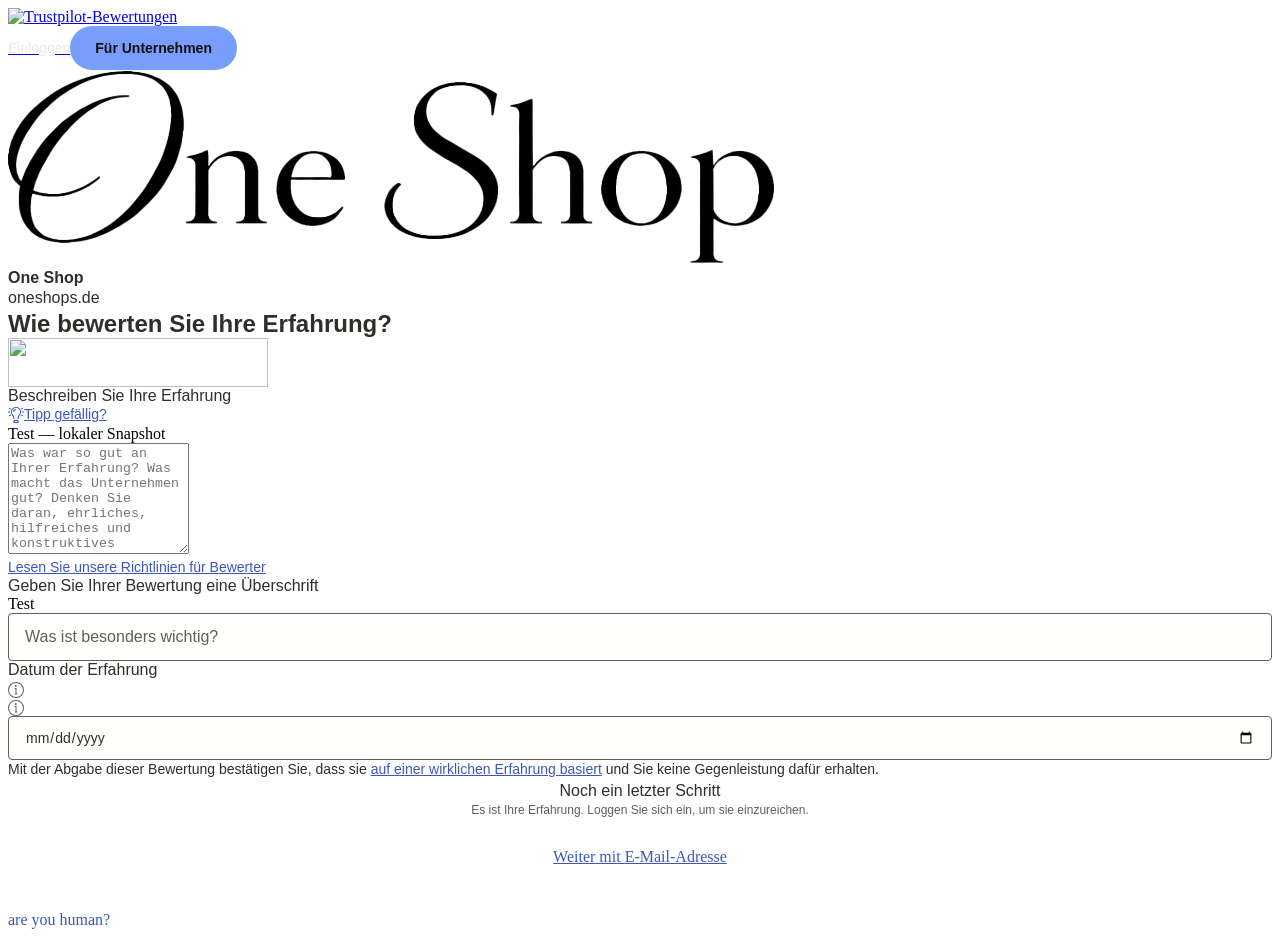
==== review-page/evaluate/index.html @ c3fbc226 "Initial commit: static Trustpilot copy (review-page, evaluate, capture scripts) Made-with: Cursor" ====
<!DOCTYPE html>

<html lang="de-DE"><head><style type="text/css">.CDS_Modal_drawer__39ef25,.CDS_Modal_modal__39ef25{background-color:var(--CDS-color-background-neutral-base);border-top-left-radius:var(--CDS-border-radius-l);border-top-right-radius:var(--CDS-border-radius-l);bottom:0;box-shadow:var(--CDS-box-shadow-30);box-sizing:border-box;display:flex;flex-direction:column;left:0;margin:0;max-height:80%;overflow:hidden;padding:0;position:fixed;width:100vw;z-index:999}.CDS_Modal_drawer__39ef25 :after,.CDS_Modal_drawer__39ef25 :before,.CDS_Modal_modal__39ef25 :after,.CDS_Modal_modal__39ef25 :before{box-sizing:border-box;margin:0;padding:0}@media only screen and (min-width:480px){.CDS_Modal_drawer__39ef25,.CDS_Modal_modal__39ef25{border-bottom-left-radius:var(--CDS-border-radius-l);width:90vw}.CDS_Modal_modal__39ef25{border-bottom-right-radius:var(--CDS-border-radius-l);bottom:auto;left:50%;max-height:90%;top:50%;transform:translate(-50%,-50%)}.CDS_Modal_drawer__39ef25{border-bottom-left-radius:var(--CDS-border-radius-l);border-top-right-radius:0;bottom:0;height:100vh;left:auto;max-height:100%;right:0}}@media only screen and (max-width:479.98px){.CDS_Modal_full__39ef25{border-top-left-radius:0;border-top-right-radius:0;height:100%;max-height:100%}}.CDS_Modal_s__39ef25{max-width:480px}.CDS_Modal_m__39ef25{max-width:640px}.CDS_Modal_l__39ef25{max-width:960px}.CDS_Modal_overlay__39ef25{background-color:var(--CDS-color-content-neutral-base);inset:0;opacity:.5;position:fixed;z-index:998}.CDS_Modal_section__39ef25{padding:var(--CDS-spacing-m)}@media only screen and (min-width:480px){.CDS_Modal_section__39ef25{padding:var(--CDS-spacing-l)}}.CDS_Modal_transition-fadeIn__39ef25.CDS_Modal_overlay__39ef25[data-state=open]{animation:CDS_Modal_fadeInOverlay__39ef25 .2s linear}.CDS_Modal_transition-fadeIn__39ef25.CDS_Modal_overlay__39ef25[data-state=closed]{animation:CDS_Modal_fadeOutOverlay__39ef25 .1s linear}.CDS_Modal_transition-fadeIn__39ef25.CDS_Modal_drawer__39ef25[data-state=open],.CDS_Modal_transition-fadeIn__39ef25.CDS_Modal_modal__39ef25[data-state=open]{animation:CDS_Modal_fadeInModal__39ef25 .2s linear}.CDS_Modal_transition-fadeIn__39ef25.CDS_Modal_drawer__39ef25[data-state=closed],.CDS_Modal_transition-fadeIn__39ef25.CDS_Modal_modal__39ef25[data-state=closed]{animation:CDS_Modal_fadeOutModal__39ef25 .1s linear}.CDS_Modal_transition-slideIn__39ef25.CDS_Modal_overlay__39ef25[data-state=open]{animation:CDS_Modal_fadeInOverlay__39ef25 .2s linear}.CDS_Modal_transition-slideIn__39ef25.CDS_Modal_overlay__39ef25[data-state=closed]{animation:CDS_Modal_fadeOutOverlay__39ef25 .1s linear}.CDS_Modal_transition-slideIn__39ef25.CDS_Modal_drawer__39ef25[data-state=open],.CDS_Modal_transition-slideIn__39ef25.CDS_Modal_modal__39ef25[data-state=open]{animation:CDS_Modal_modalBounceInMobile__39ef25 .2s ease-out}.CDS_Modal_transition-slideIn__39ef25.CDS_Modal_drawer__39ef25[data-state=closed],.CDS_Modal_transition-slideIn__39ef25.CDS_Modal_modal__39ef25[data-state=closed]{animation:CDS_Modal_fadeOutModal__39ef25 .1s linear}@media only screen and (min-width:480px){.CDS_Modal_transition-modal__39ef25.CDS_Modal_transition-slideIn__39ef25.CDS_Modal_overlay__39ef25[data-state=open]{animation:CDS_Modal_fadeInOverlay__39ef25 .3s linear}.CDS_Modal_transition-modal__39ef25.CDS_Modal_transition-slideIn__39ef25.CDS_Modal_modal__39ef25[data-state=open]{animation:CDS_Modal_modalBounceIn__39ef25 .3s ease-out}.CDS_Modal_transition-drawer__39ef25.CDS_Modal_transition-slideIn__39ef25.CDS_Modal_transition-m__39ef25.CDS_Modal_overlay__39ef25[data-state=open],.CDS_Modal_transition-drawer__39ef25.CDS_Modal_transition-slideIn__39ef25.CDS_Modal_transition-s__39ef25.CDS_Modal_overlay__39ef25[data-state=open]{animation:CDS_Modal_fadeInOverlay__39ef25 .3s linear}.CDS_Modal_transition-drawer__39ef25.CDS_Modal_transition-slideIn__39ef25.CDS_Modal_transition-m__39ef25.CDS_Modal_drawer__39ef25[data-state=open],.CDS_Modal_transition-drawer__39ef25.CDS_Modal_transition-slideIn__39ef25.CDS_Modal_transition-s__39ef25.CDS_Modal_drawer__39ef25[data-state=open]{animation:CDS_Modal_drawerSlideIn__39ef25 .3s ease-out}.CDS_Modal_transition-drawer__39ef25.CDS_Modal_transition-slideIn__39ef25.CDS_Modal_transition-m__39ef25.CDS_Modal_drawer__39ef25[data-state=closed],.CDS_Modal_transition-drawer__39ef25.CDS_Modal_transition-slideIn__39ef25.CDS_Modal_transition-s__39ef25.CDS_Modal_drawer__39ef25[data-state=closed]{animation:CDS_Modal_drawerSlideOut__39ef25 .1s ease-in}.CDS_Modal_transition-drawer__39ef25.CDS_Modal_transition-slideIn__39ef25.CDS_Modal_transition-l__39ef25.CDS_Modal_overlay__39ef25[data-state=open]{animation:CDS_Modal_fadeInOverlay__39ef25 .4s linear}.CDS_Modal_transition-drawer__39ef25.CDS_Modal_transition-slideIn__39ef25.CDS_Modal_transition-l__39ef25.CDS_Modal_overlay__39ef25[data-state=closed]{animation:CDS_Modal_fadeOutOverlay__39ef25 .2s linear}.CDS_Modal_transition-drawer__39ef25.CDS_Modal_transition-slideIn__39ef25.CDS_Modal_transition-l__39ef25.CDS_Modal_drawer__39ef25[data-state=open]{animation:CDS_Modal_drawerSlideIn__39ef25 .4s ease-out}.CDS_Modal_transition-drawer__39ef25.CDS_Modal_transition-slideIn__39ef25.CDS_Modal_transition-l__39ef25.CDS_Modal_drawer__39ef25[data-state=closed]{animation:CDS_Modal_drawerSlideOut__39ef25 .2s ease-in}}@keyframes CDS_Modal_fadeInOverlay__39ef25{0%{opacity:0}to{opacity:.5}}@keyframes CDS_Modal_fadeOutOverlay__39ef25{0%{opacity:.5}to{opacity:0}}@keyframes CDS_Modal_fadeInModal__39ef25{0%{opacity:0}to{opacity:1}}@keyframes CDS_Modal_fadeOutModal__39ef25{0%{opacity:1}to{opacity:0}}@keyframes CDS_Modal_modalBounceInMobile__39ef25{0%{opacity:0;transform:translateY(50px)}to{opacity:1;transform:translate(0)}}@keyframes CDS_Modal_modalBounceIn__39ef25{0%{opacity:0;transform:translate(-50%,calc(-50% - 75px))}to{opacity:1;transform:translate(-50%,-50%)}}@keyframes CDS_Modal_modalBounceOut__39ef25{0%{opacity:1;transform:translate(-50%,-50%)}to{opacity:0;transform:translate(-50%,calc(-50% - 75px))}}@keyframes CDS_Modal_drawerSlideIn__39ef25{0%{transform:translateX(100%)}to{transform:translateX(0)}}@keyframes CDS_Modal_drawerSlideOut__39ef25{0%{transform:translateX(0)}to{transform:translateX(100%)}}
/*# sourceMappingURL=[data-uri] */</style><style type="text/css">@keyframes CDS_Tooltip_slideDown__f1e441{0%{opacity:0;transform:translateY(calc(var(--CDS-spacing-xs)*-1))}to{opacity:1;pointer-events:auto;transform:translateY(0)}}@keyframes CDS_Tooltip_slideUp__f1e441{0%{opacity:0;transform:translateY(var(--CDS-spacing-xs))}to{opacity:1;pointer-events:auto;transform:translateY(0)}}@keyframes CDS_Tooltip_slideLeft__f1e441{0%{opacity:0;transform:translateX(var(--CDS-spacing-xs))}to{opacity:1;pointer-events:auto;transform:translateY(0)}}@keyframes CDS_Tooltip_slideRight__f1e441{0%{opacity:0;transform:translateX(calc(var(--CDS-spacing-xs)*-1))}to{opacity:1;pointer-events:auto;transform:translateY(0)}}.CDS_Tooltip_tooltipContent__f1e441{animation-delay:var(--popover-delay,0);animation-duration:.4s;animation-fill-mode:forwards;background-color:var(--CDS-color-background-neutral-base);border-radius:var(--CDS-border-radius-s);box-shadow:var(--CDS-elevation-hovering);max-width:256px;opacity:0;padding:var(--CDS-spacing-m);pointer-events:none;will-change:transform,opacity;z-index:1001}.CDS_Tooltip_tooltipContent__f1e441:after{content:"";height:130%;left:-15%;position:absolute;top:-15%;width:130%;z-index:-1}.CDS_Tooltip_tooltipContent__f1e441[data-side=top]{animation-name:CDS_Tooltip_slideUp__f1e441}.CDS_Tooltip_tooltipContent__f1e441[data-side=bottom]{animation-name:CDS_Tooltip_slideDown__f1e441}.CDS_Tooltip_tooltipContent__f1e441[data-side=left]{animation-name:CDS_Tooltip_slideLeft__f1e441}.CDS_Tooltip_tooltipContent__f1e441[data-side=right]{animation-name:CDS_Tooltip_slideRight__f1e441}.CDS_Tooltip_tooltipContent__f1e441[data-state=closed]{animation-delay:0s;animation-duration:0s}.CDS_Tooltip_tooltipArrow__f1e441{fill:var(--CDS-color-background-neutral-base)}
/*# sourceMappingURL=[data-uri] */</style><style type="text/css">.CDS_Input_container__a285dc{align-items:center;background:var(--CDS-color-background-neutral-base);border:1px solid var(--CDS-color-border-neutral-bold);border-radius:var(--CDS-border-radius-s);box-sizing:border-box;color:var(--CDS-color-content-neutral-base);display:flex;gap:var(--CDS-spacing-xs);margin:0;padding:0;padding:var(--CDS-spacing-s) var(--CDS-spacing-m);position:relative;width:100%}.CDS_Input_container__a285dc :after,.CDS_Input_container__a285dc :before{box-sizing:border-box;margin:0;padding:0}.CDS_Input_container__a285dc:hover{border-color:var(--CDS-color-border-control-base)}.CDS_Input_container__a285dc:focus-visible,.CDS_Input_container__a285dc:focus-within{border-color:var(--CDS-color-border-control-base);outline:2px solid var(--CDS-color-border-control-base);outline-offset:2px}@media not all and (min-resolution:0.001dpcm){@supports (-webkit-appearance:none){.CDS_Input_container__a285dc:focus-visible,.CDS_Input_container__a285dc:focus-within{outline-style:auto}}}.CDS_Input_container__a285dc.CDS_Input_invalid__a285dc{border-color:var(--CDS-color-border-critical-base)}.CDS_Input_container__a285dc.CDS_Input_disabled__a285dc,.CDS_Input_container__a285dc.CDS_Input_readonly__a285dc{border-color:var(--CDS-color-border-neutral-base);cursor:not-allowed}.CDS_Input_input__a285dc{background-color:transparent;border:none;color:var(--CDS-color-content-neutral-base);flex-grow:1;min-width:0}.CDS_Input_input__a285dc,.CDS_Input_input__a285dc :after,.CDS_Input_input__a285dc :before{box-sizing:border-box;margin:0;padding:0}.CDS_Input_input__a285dc:focus,.CDS_Input_input__a285dc:focus-visible,.CDS_Input_input__a285dc:focus-within{outline:none}.CDS_Input_input__a285dc[type=date],.CDS_Input_input__a285dc[type=number]{-moz-appearance:textfield}.CDS_Input_input__a285dc::-webkit-clear-button,.CDS_Input_input__a285dc::-webkit-inner-spin-button,.CDS_Input_input__a285dc::-webkit-outer-spin-button,.CDS_Input_input__a285dc::-webkit-search-cancel-button,.CDS_Input_input__a285dc::-webkit-search-decoration,.CDS_Input_input__a285dc::-webkit-search-results-button,.CDS_Input_input__a285dc::-webkit-search-results-decoration{display:none}.CDS_Input_input__a285dc::placeholder{color:var(--CDS-color-content-neutral-subtle);opacity:1}.CDS_Input_input__a285dc[disabled],.CDS_Input_input__a285dc[readonly]{cursor:not-allowed}.CDS_Input_input__a285dc[readonly]{color:var(--CDS-color-content-neutral-subtle)}.CDS_Input_input__a285dc[readonly]::placeholder{color:var(--CDS-color-content-neutral-subtle)}.CDS_Input_input__a285dc[disabled]{color:var(--CDS-color-content-neutral-unavailable)}.CDS_Input_input__a285dc[disabled]::placeholder{color:var(--CDS-color-content-neutral-unavailable)}.CDS_Input_container-s__a285dc{height:32px;padding:var(--CDS-spacing-xs) var(--CDS-spacing-m)}.CDS_Input_container-s__a285dc,.CDS_Input_container-s__a285dc .CDS_Input_input__a285dc{font-family:var(--CDS-type-styles-small-body-s-font-family),Arial,sans-serif;font-size:var(--CDS-type-styles-small-body-s-font-size);font-weight:var(--CDS-type-styles-small-body-s-font-weight);letter-spacing:var(--CDS-type-styles-small-body-s-letter-spacing);line-height:var(--CDS-type-styles-small-body-s-line-height);margin:0}.CDS_Input_container-m__a285dc{height:44px}.CDS_Input_container-m__a285dc,.CDS_Input_container-m__a285dc .CDS_Input_input__a285dc{font-family:var(--CDS-type-styles-small-body-m-font-family),Arial,sans-serif;font-size:var(--CDS-type-styles-small-body-m-font-size);font-weight:var(--CDS-type-styles-small-body-m-font-weight);letter-spacing:var(--CDS-type-styles-small-body-m-letter-spacing);line-height:var(--CDS-type-styles-small-body-m-line-height);margin:0}.CDS_Input_container-l__a285dc{height:48px}.CDS_Input_container-l__a285dc,.CDS_Input_container-l__a285dc .CDS_Input_input__a285dc{font-family:var(--CDS-type-styles-small-body-l-font-family),Arial,sans-serif;font-size:var(--CDS-type-styles-small-body-l-font-size);font-weight:var(--CDS-type-styles-small-body-l-font-weight);letter-spacing:var(--CDS-type-styles-small-body-l-letter-spacing);line-height:var(--CDS-type-styles-small-body-l-line-height);margin:0}.CDS_Input_container-xl__a285dc{height:56px}.CDS_Input_container-xl__a285dc,.CDS_Input_container-xl__a285dc .CDS_Input_input__a285dc{font-family:var(--CDS-type-styles-small-body-xl-font-family),Arial,sans-serif;font-size:var(--CDS-type-styles-small-body-xl-font-size);font-weight:var(--CDS-type-styles-small-body-xl-font-weight);letter-spacing:var(--CDS-type-styles-small-body-xl-letter-spacing);line-height:var(--CDS-type-styles-small-body-xl-line-height);margin:0}.CDS_Input_action__a285dc,.CDS_Input_signifier__a285dc{align-items:center;display:flex;height:100%}.CDS_Input_signifier__a285dc{left:var(--CDS-spacing-m);pointer-events:none}.CDS_Input_action__a285dc{right:var(--CDS-spacing-xs)}.CDS_Input_affixes__a285dc{pointer-events:none}.CDS_Input_container__a285dc,.CDS_Input_container__a285dc .CDS_Input_affixes__a285dc,.CDS_Input_container__a285dc .CDS_Input_input__a285dc{line-height:normal!important}
/*# sourceMappingURL=[data-uri] */</style><style type="text/css">.CDS_Icon_icon__ebfa39{vertical-align:middle}.CDS_Icon_icon__ebfa39,.CDS_Icon_icon__ebfa39 :after,.CDS_Icon_icon__ebfa39 :before{box-sizing:border-box;margin:0;padding:0}.CDS_Icon_icon__ebfa39 [class=bounds],.CDS_Icon_icon__ebfa39 [id=bounds]{fill:none;stroke:none}.CDS_Icon_inherit__ebfa39{fill:currentColor;color:currentColor}.CDS_Icon_default__ebfa39{fill:var(--CDS-color-content-neutral-base)}.CDS_Icon_subtle__ebfa39{fill:var(--CDS-color-content-neutral-subtle)}.CDS_Icon_disabled__ebfa39{fill:var(--CDS-color-content-neutral-unavailable)}.CDS_Icon_action__ebfa39{fill:var(--CDS-color-content-control-base)}.CDS_Icon_critical__ebfa39{fill:var(--CDS-color-content-critical-base)}.CDS_Icon_positive__ebfa39{fill:var(--CDS-color-content-positive-base)}
/*# sourceMappingURL=[data-uri] */</style><style type="text/css">.CDS_Label_label__9d2860{align-items:end;display:inline-flex;gap:var(--CDS-spacing-xxxs)}.CDS_Label_label__9d2860,.CDS_Label_label__9d2860 :after,.CDS_Label_label__9d2860 :before{box-sizing:border-box;margin:0;padding:0}.CDS_Label_required__9d2860:after{color:var(--CDS-color-content-critical-base);content:"*"}.CDS_Label_optional__9d2860{margin-left:var(--CDS-spacing-xxxs)}.CDS_Label_default__9d2860{color:var(--CDS-color-content-neutral-base)}.CDS_Label_disabled__9d2860,.CDS_Label_disabled__9d2860.CDS_Label_required__9d2860:after{color:var(--CDS-color-content-neutral-unavailable)}.CDS_Label_critical__9d2860{color:var(--CDS-color-content-critical-base)}.CDS_Label_positive__9d2860,.CDS_Label_positive__9d2860.CDS_Label_required__9d2860:after{color:var(--CDS-color-content-positive-base)}.CDS_Label_interactive__9d2860{color:var(--CDS-color-content-neutral-subtle)}.CDS_Label_s__9d2860{font-family:var(--CDS-type-styles-large-body-s-font-family),Arial,sans-serif;font-size:var(--CDS-type-styles-large-body-s-font-size)}.CDS_Label_m__9d2860{font-family:var(--CDS-type-styles-large-body-m-font-family),Arial,sans-serif;font-size:var(--CDS-type-styles-large-body-m-font-size)}.CDS_Label_l__9d2860{font-family:var(--CDS-type-styles-large-body-l-font-family),Arial,sans-serif;font-size:var(--CDS-type-styles-large-body-l-font-size)}.CDS_Label_xl__9d2860{font-family:var(--CDS-type-styles-large-body-xl-font-family),Arial,sans-serif;font-size:var(--CDS-type-styles-large-body-xl-font-size)}
/*# sourceMappingURL=[data-uri] */</style><meta content="A7vZI3v+Gz7JfuRolKNM4Aff6zaGuT7X0mf3wtoZTnKv6497cVMnhy03KDqX7kBz/q/[base64]" http-equiv="origin-trial"/><style type="text/css">.CDS_Link_link__a59334,.CDS_Link_link__a59334 :after,.CDS_Link_link__a59334 :before{box-sizing:border-box;margin:0;padding:0}.CDS_Link_link__a59334:hover{color:var(--CDS-color-background-control-base-hovered)}.CDS_Link_link__a59334:active{color:var(--CDS-color-background-control-base-pressed)}.CDS_Link_link__a59334:focus-visible{color:var(--CDS-color-background-control-base-pressed);outline:2px solid var(--CDS-color-border-control-base);outline-offset:2px}@media not all and (min-resolution:0.001dpcm){@supports (-webkit-appearance:none){.CDS_Link_link__a59334:focus-visible{outline-style:auto}}}.CDS_Link_asButton__a59334{background-color:transparent;border-width:0;padding:0;text-align:left}.CDS_Link_asButton__a59334:hover{cursor:pointer}.CDS_Link_buttonInherit__a59334{font-family:inherit;font-size:inherit;font-weight:inherit;letter-spacing:inherit;line-height:inherit}.CDS_Link_underline__a59334{text-decoration:underline}.CDS_Link_underline__a59334:active,.CDS_Link_underline__a59334:focus-visible,.CDS_Link_underline__a59334:hover{text-decoration:none}.CDS_Link_noUnderline__a59334{text-decoration:none}.CDS_Link_noUnderline__a59334:active,.CDS_Link_noUnderline__a59334:focus-visible,.CDS_Link_noUnderline__a59334:hover{text-decoration:underline}.CDS_Link_disabled__a59334{cursor:not-allowed;pointer-events:none}.CDS_Link_external__a59334{align-items:center;display:inline-flex;gap:var(--CDS-spacing-xxs)}.CDS_Link_external__a59334 svg{height:1em;width:1em}
/*# sourceMappingURL=[data-uri] */</style><style type="text/css">.CDS_Button_button__5b15f0{align-items:center;border:1px solid transparent;border-radius:var(--CDS-border-radius-full);cursor:pointer;display:inline-flex;flex-shrink:0;justify-content:center;min-width:48px;overflow:hidden;text-align:center;text-decoration:none;user-select:none;white-space:nowrap}.CDS_Button_button__5b15f0,.CDS_Button_button__5b15f0 :after,.CDS_Button_button__5b15f0 :before{box-sizing:border-box;margin:0;padding:0}.CDS_Button_button__5b15f0:focus-visible{outline:2px solid var(--CDS-color-border-control-base);outline-offset:2px}@media not all and (min-resolution:0.001dpcm){@supports (-webkit-appearance:none){.CDS_Button_button__5b15f0:focus-visible{outline-style:auto}}}.CDS_Button_buttonText__5b15f0{align-items:center;display:flex}.CDS_Button_button__5b15f0 .CDS_Button_buttonText__5b15f0{line-height:normal!important}.CDS_Button_button__5b15f0.CDS_Button_busy__5b15f0{color:transparent;pointer-events:none;position:relative}.CDS_Button_busySpinner__5b15f0{color:var(--spinner-color);left:0;margin-left:auto;margin-right:auto;position:absolute;right:0}.CDS_Button_busySpinner__5b15f0,.CDS_Button_iconSpan__5b15f0{align-items:center;display:flex;justify-content:center}.CDS_Button_button__5b15f0.CDS_Button_iconLeft__5b15f0 .CDS_Button_iconSpan__5b15f0{margin-right:var(--CDS-spacing-xs)}.CDS_Button_button__5b15f0.CDS_Button_iconRight__5b15f0 .CDS_Button_iconSpan__5b15f0{margin-left:var(--CDS-spacing-xs)}.CDS_Button_s__5b15f0{font-weight:400;height:32px;padding:0 var(--CDS-spacing-m)}.CDS_Button_s__5b15f0.CDS_Button_circle__5b15f0{width:32px}.CDS_Button_s__5b15f0.CDS_Button_squared__5b15f0{padding:0 var(--CDS-spacing-s)}.CDS_Button_s__5b15f0 .CDS_Button_iconSpan__5b15f0>svg{height:14px;width:14px}.CDS_Button_m__5b15f0{font-weight:400;height:44px;padding:0 var(--CDS-spacing-l)}.CDS_Button_m__5b15f0.CDS_Button_circle__5b15f0{width:44px}.CDS_Button_m__5b15f0.CDS_Button_squared__5b15f0{padding:0 var(--CDS-spacing-m)}.CDS_Button_m__5b15f0 .CDS_Button_iconSpan__5b15f0>svg{height:16px;width:16px}.CDS_Button_l__5b15f0{height:48px;padding:0 var(--CDS-spacing-xl)}.CDS_Button_l__5b15f0.CDS_Button_circle__5b15f0{width:48px}.CDS_Button_l__5b15f0.CDS_Button_squared__5b15f0{padding:0 var(--CDS-spacing-l)}.CDS_Button_l__5b15f0 .CDS_Button_iconSpan__5b15f0>svg{height:18px;width:18px}.CDS_Button_xl__5b15f0{height:56px;padding:0 var(--CDS-spacing-xl)}.CDS_Button_xl__5b15f0.CDS_Button_circle__5b15f0{width:56px}.CDS_Button_xl__5b15f0.CDS_Button_squared__5b15f0{padding:0 var(--CDS-spacing-l)}.CDS_Button_xl__5b15f0 .CDS_Button_iconSpan__5b15f0>svg{height:22px;width:22px}.CDS_Button_wide__5b15f0{min-width:100%;width:100%}.CDS_Button_squared__5b15f0{border-radius:var(--CDS-border-radius-s)}.CDS_Button_circle__5b15f0{min-width:0;overflow:hidden;padding:0}.CDS_Button_appearance-primary__5b15f0{--spinner-color:var(--CDS-color-content-inverted-base);background-color:var(--CDS-color-background-control-base);color:var(--CDS-color-content-inverted-base)}.CDS_Button_appearance-primary__5b15f0:focus,.CDS_Button_appearance-primary__5b15f0:focus-visible{color:var(--CDS-color-content-inverted-base)}.CDS_Button_appearance-secondary__5b15f0{--spinner-color:var(--CDS-color-content-control-base);background-color:var(--CDS-color-background-control-subtle);color:var(--CDS-color-content-control-base)}.CDS_Button_appearance-secondary__5b15f0:focus,.CDS_Button_appearance-secondary__5b15f0:focus-visible{color:var(--CDS-color-content-control-base)}.CDS_Button_appearance-outline__5b15f0{--spinner-color:var(--CDS-color-content-control-base);background-color:transparent;border-color:var(--CDS-color-border-control-base);color:var(--CDS-color-content-control-base)}.CDS_Button_appearance-outline__5b15f0:focus,.CDS_Button_appearance-outline__5b15f0:focus-visible{color:var(--CDS-color-content-control-base)}.CDS_Button_appearance-minimal__5b15f0,.CDS_Button_appearance-subtle__5b15f0{--spinner-color:var(--CDS-color-content-control-base);background-color:transparent;border-color:transparent;color:var(--CDS-color-content-control-base)}.CDS_Button_appearance-primary__5b15f0:hover{background-color:var(--CDS-color-background-control-base-hovered);color:var(--CDS-color-content-inverted-base)}.CDS_Button_appearance-primary__5b15f0:not(.CDS_Button_busy__5b15f0):active{background-color:var(--CDS-color-background-control-base-pressed);color:var(--CDS-color-content-inverted-base)}.CDS_Button_appearance-outline__5b15f0:hover,.CDS_Button_appearance-secondary__5b15f0:hover,.CDS_Button_appearance-subtle__5b15f0:hover{background-color:var(--CDS-color-background-control-subtle-hovered);border-color:transparent;color:var(--CDS-color-content-neutral-base)}.CDS_Button_appearance-outline__5b15f0:not(.CDS_Button_busy__5b15f0):active,.CDS_Button_appearance-secondary__5b15f0:not(.CDS_Button_busy__5b15f0):active,.CDS_Button_appearance-subtle__5b15f0:not(.CDS_Button_busy__5b15f0):active{background-color:var(--CDS-color-background-control-subtle-pressed);border-color:transparent;color:var(--CDS-color-content-neutral-base)}.CDS_Button_emphasis-bold__5b15f0{--spinner-color:var(--CDS-color-content-inverted-base);background-color:var(--CDS-color-background-inverted-base)}.CDS_Button_emphasis-bold__5b15f0,.CDS_Button_emphasis-bold__5b15f0:focus{color:var(--CDS-color-content-inverted-base)}.CDS_Button_emphasis-bold__5b15f0:focus-visible,.CDS_Button_emphasis-bold__5b15f0:hover:not([disabled]){background-color:var(--CDS-color-background-inverted-base-hovered);color:var(--CDS-color-content-inverted-base)}.CDS_Button_emphasis-bold__5b15f0:active:not([disabled]){background-color:var(--CDS-color-background-inverted-base-pressed);color:var(--CDS-color-content-inverted-base)}.CDS_Button_emphasis-medium__5b15f0{--spinner-color:var(--CDS-color-content-neutral-base);background-color:var(--CDS-color-background-inverted-subtle);color:var(--CDS-color-content-neutral-base)}.CDS_Button_emphasis-subtle__5b15f0{border-color:var(--CDS-color-border-neutral-muted)}.CDS_Button_emphasis-muted__5b15f0,.CDS_Button_emphasis-subtle__5b15f0{--spinner-color:var(--CDS-color-content-neutral-base);background-color:transparent;color:var(--CDS-color-content-neutral-base)}.CDS_Button_emphasis-muted__5b15f0{border-color:transparent}.CDS_Button_emphasis-medium__5b15f0:focus,.CDS_Button_emphasis-muted__5b15f0:focus,.CDS_Button_emphasis-subtle__5b15f0:focus{color:var(--CDS-color-content-neutral-base)}.CDS_Button_emphasis-medium__5b15f0:focus-visible,.CDS_Button_emphasis-medium__5b15f0:hover:not([disabled]),.CDS_Button_emphasis-muted__5b15f0:focus-visible,.CDS_Button_emphasis-muted__5b15f0:hover:not([disabled]),.CDS_Button_emphasis-subtle__5b15f0:focus-visible,.CDS_Button_emphasis-subtle__5b15f0:hover:not([disabled]){background-color:var(--CDS-color-background-inverted-subtle-hovered);border-color:transparent;color:var(--CDS-color-content-neutral-base)}.CDS_Button_emphasis-medium__5b15f0:active:not([disabled]),.CDS_Button_emphasis-muted__5b15f0:active:not([disabled]),.CDS_Button_emphasis-subtle__5b15f0:active:not([disabled]){background-color:var(--CDS-color-background-inverted-subtle-pressed);border-color:transparent;color:var(--CDS-color-content-neutral-base)}.CDS_Button_button__5b15f0.CDS_Button_appearance-minimal__5b15f0{height:auto;padding:2px;width:auto}.CDS_Button_appearance-minimal__5b15f0:hover{color:var(--CDS-color-background-control-base-hovered)}.CDS_Button_appearance-minimal__5b15f0:not(.CDS_Button_busy__5b15f0):active{color:var(--CDS-color-background-control-base-pressed)}.CDS_Button_appearance-critical__5b15f0{--spinner-color:var(--CDS-color-content-inverted-base);background-color:var(--CDS-color-background-critical-base);color:var(--CDS-color-content-inverted-base)}.CDS_Button_appearance-critical__5b15f0:focus,.CDS_Button_appearance-critical__5b15f0:focus-visible{color:var(--CDS-color-content-inverted-base)}.CDS_Button_appearance-critical__5b15f0:hover{background-color:var(--CDS-color-background-critical-base-hovered);color:var(--CDS-color-content-inverted-base)}.CDS_Button_appearance-critical__5b15f0:not(.CDS_Button_busy__5b15f0):active{background-color:var(--CDS-color-background-critical-base-pressed);color:var(--CDS-color-content-inverted-base)}.CDS_Button_appearance-caution__5b15f0{--spinner-color:var(--CDS-color-content-warning-base);background-color:var(--CDS-color-background-warning-base);color:var(--CDS-color-content-warning-base)}.CDS_Button_appearance-caution__5b15f0:focus,.CDS_Button_appearance-caution__5b15f0:focus-visible{color:var(--CDS-color-content-warning-base)}.CDS_Button_appearance-caution__5b15f0:hover{background-color:var(--CDS-color-background-warning-base-hovered);color:var(--CDS-color-content-warning-base)}.CDS_Button_appearance-caution__5b15f0:not(.CDS_Button_busy__5b15f0):active{background-color:var(--CDS-color-background-warning-base-pressed);color:var(--CDS-color-content-inverted-base)}.CDS_Button_appearance-positive__5b15f0{--spinner-color:var(--CDS-color-content-inverted-base);background-color:var(--CDS-color-background-positive-base);color:var(--CDS-color-content-inverted-base)}.CDS_Button_appearance-positive__5b15f0:focus,.CDS_Button_appearance-positive__5b15f0:focus-visible{color:var(--CDS-color-content-inverted-base)}.CDS_Button_appearance-positive__5b15f0:hover{background-color:var(--CDS-color-background-positive-base-hovered);color:var(--CDS-color-content-inverted-base)}.CDS_Button_appearance-positive__5b15f0:not(.CDS_Button_busy__5b15f0):active{background-color:var(--CDS-color-background-positive-base-pressed);color:var(--CDS-color-content-inverted-base)}.CDS_Button_disabled__5b15f0,.CDS_Button_disabled__5b15f0:active,.CDS_Button_disabled__5b15f0:hover{background-color:var(--CDS-color-background-neutral-unavailable);border-color:transparent;box-shadow:none;color:var(--CDS-color-content-neutral-unavailable);cursor:not-allowed}.CDS_Button_appearance-minimal__5b15f0.CDS_Button_disabled__5b15f0,.CDS_Button_appearance-minimal__5b15f0.CDS_Button_disabled__5b15f0:active,.CDS_Button_appearance-minimal__5b15f0.CDS_Button_disabled__5b15f0:hover,.CDS_Button_appearance-subtle__5b15f0.CDS_Button_disabled__5b15f0,.CDS_Button_appearance-subtle__5b15f0.CDS_Button_disabled__5b15f0:active,.CDS_Button_appearance-subtle__5b15f0.CDS_Button_disabled__5b15f0:hover,.CDS_Button_emphasis-muted__5b15f0.CDS_Button_disabled__5b15f0,.CDS_Button_emphasis-muted__5b15f0.CDS_Button_disabled__5b15f0:active,.CDS_Button_emphasis-muted__5b15f0.CDS_Button_disabled__5b15f0:hover{background-color:transparent}
/*# sourceMappingURL=[data-uri] */</style><style type="text/css">.CDS_Typography_appearance-inherit__da5bc0{color:inherit}.CDS_Typography_appearance-default__da5bc0{color:var(--CDS-color-content-neutral-base)}.CDS_Typography_appearance-subtle__da5bc0{color:var(--CDS-color-content-neutral-subtle)}.CDS_Typography_appearance-disabled__da5bc0{color:var(--CDS-color-content-neutral-unavailable)}.CDS_Typography_appearance-action__da5bc0{color:var(--CDS-color-content-control-base)}.CDS_Typography_appearance-critical__da5bc0{color:var(--CDS-color-content-critical-base)}.CDS_Typography_appearance-positive__da5bc0{color:var(--CDS-color-content-positive-base)}.CDS_Typography_display-xl__da5bc0,.CDS_Typography_display-xl__da5bc0.CDS_Typography_disableResponsiveSizing__da5bc0{font-family:var(--CDS-type-styles-small-display-xl-font-family),Arial,sans-serif;font-size:var(--CDS-type-styles-small-display-xl-font-size);font-weight:var(--CDS-type-styles-small-display-xl-font-weight);letter-spacing:var(--CDS-type-styles-small-display-xl-letter-spacing);line-height:var(--CDS-type-styles-small-display-xl-line-height);margin:0}.CDS_Typography_display-xl__da5bc0 :where(font),.CDS_Typography_display-xl__da5bc0.CDS_Typography_disableResponsiveSizing__da5bc0 :where(font){color:inherit;font:inherit;letter-spacing:inherit}.CDS_Typography_display-l__da5bc0,.CDS_Typography_display-l__da5bc0.CDS_Typography_disableResponsiveSizing__da5bc0{font-family:var(--CDS-type-styles-small-display-l-font-family),Arial,sans-serif;font-size:var(--CDS-type-styles-small-display-l-font-size);font-weight:var(--CDS-type-styles-small-display-l-font-weight);letter-spacing:var(--CDS-type-styles-small-display-l-letter-spacing);line-height:var(--CDS-type-styles-small-display-l-line-height);margin:0}.CDS_Typography_display-l__da5bc0 :where(font),.CDS_Typography_display-l__da5bc0.CDS_Typography_disableResponsiveSizing__da5bc0 :where(font){color:inherit;font:inherit;letter-spacing:inherit}.CDS_Typography_display-m__da5bc0,.CDS_Typography_display-m__da5bc0.CDS_Typography_disableResponsiveSizing__da5bc0{font-family:var(--CDS-type-styles-small-display-m-font-family),Arial,sans-serif;font-size:var(--CDS-type-styles-small-display-m-font-size);font-weight:var(--CDS-type-styles-small-display-m-font-weight);letter-spacing:var(--CDS-type-styles-small-display-m-letter-spacing);line-height:var(--CDS-type-styles-small-display-m-line-height);margin:0}.CDS_Typography_display-m__da5bc0 :where(font),.CDS_Typography_display-m__da5bc0.CDS_Typography_disableResponsiveSizing__da5bc0 :where(font){color:inherit;font:inherit;letter-spacing:inherit}.CDS_Typography_display-s__da5bc0,.CDS_Typography_display-s__da5bc0.CDS_Typography_disableResponsiveSizing__da5bc0{font-family:var(--CDS-type-styles-small-display-s-font-family),Arial,sans-serif;font-size:var(--CDS-type-styles-small-display-s-font-size);font-weight:var(--CDS-type-styles-small-display-s-font-weight);letter-spacing:var(--CDS-type-styles-small-display-s-letter-spacing);line-height:var(--CDS-type-styles-small-display-s-line-height);margin:0}.CDS_Typography_display-s__da5bc0 :where(font),.CDS_Typography_display-s__da5bc0.CDS_Typography_disableResponsiveSizing__da5bc0 :where(font){color:inherit;font:inherit;letter-spacing:inherit}.CDS_Typography_display-xs__da5bc0,.CDS_Typography_display-xs__da5bc0.CDS_Typography_disableResponsiveSizing__da5bc0{font-family:var(--CDS-type-styles-small-display-xs-font-family),Arial,sans-serif;font-size:var(--CDS-type-styles-small-display-xs-font-size);font-weight:var(--CDS-type-styles-small-display-xs-font-weight);letter-spacing:var(--CDS-type-styles-small-display-xs-letter-spacing);line-height:var(--CDS-type-styles-small-display-xs-line-height);margin:0}.CDS_Typography_display-xs__da5bc0 :where(font),.CDS_Typography_display-xs__da5bc0.CDS_Typography_disableResponsiveSizing__da5bc0 :where(font){color:inherit;font:inherit;letter-spacing:inherit}.CDS_Typography_heading-xl__da5bc0,.CDS_Typography_heading-xl__da5bc0.CDS_Typography_disableResponsiveSizing__da5bc0{font-family:var(--CDS-type-styles-small-heading-xl-font-family),Arial,sans-serif;font-size:var(--CDS-type-styles-small-heading-xl-font-size);font-weight:var(--CDS-type-styles-small-heading-xl-font-weight);letter-spacing:var(--CDS-type-styles-small-heading-xl-letter-spacing);line-height:var(--CDS-type-styles-small-heading-xl-line-height);margin:0}.CDS_Typography_heading-xl__da5bc0 :where(font),.CDS_Typography_heading-xl__da5bc0.CDS_Typography_disableResponsiveSizing__da5bc0 :where(font){color:inherit;font:inherit;letter-spacing:inherit}.CDS_Typography_heading-l__da5bc0,.CDS_Typography_heading-l__da5bc0.CDS_Typography_disableResponsiveSizing__da5bc0{font-family:var(--CDS-type-styles-small-heading-l-font-family),Arial,sans-serif;font-size:var(--CDS-type-styles-small-heading-l-font-size);font-weight:var(--CDS-type-styles-small-heading-l-font-weight);letter-spacing:var(--CDS-type-styles-small-heading-l-letter-spacing);line-height:var(--CDS-type-styles-small-heading-l-line-height);margin:0}.CDS_Typography_heading-l__da5bc0 :where(font),.CDS_Typography_heading-l__da5bc0.CDS_Typography_disableResponsiveSizing__da5bc0 :where(font){color:inherit;font:inherit;letter-spacing:inherit}.CDS_Typography_heading-m__da5bc0,.CDS_Typography_heading-m__da5bc0.CDS_Typography_disableResponsiveSizing__da5bc0{font-family:var(--CDS-type-styles-small-heading-m-font-family),Arial,sans-serif;font-size:var(--CDS-type-styles-small-heading-m-font-size);font-weight:var(--CDS-type-styles-small-heading-m-font-weight);letter-spacing:var(--CDS-type-styles-small-heading-m-letter-spacing);line-height:var(--CDS-type-styles-small-heading-m-line-height);margin:0}.CDS_Typography_heading-m__da5bc0 :where(font),.CDS_Typography_heading-m__da5bc0.CDS_Typography_disableResponsiveSizing__da5bc0 :where(font){color:inherit;font:inherit;letter-spacing:inherit}.CDS_Typography_heading-s__da5bc0,.CDS_Typography_heading-s__da5bc0.CDS_Typography_disableResponsiveSizing__da5bc0{font-family:var(--CDS-type-styles-small-heading-s-font-family),Arial,sans-serif;font-size:var(--CDS-type-styles-small-heading-s-font-size);font-weight:var(--CDS-type-styles-small-heading-s-font-weight);letter-spacing:var(--CDS-type-styles-small-heading-s-letter-spacing);line-height:var(--CDS-type-styles-small-heading-s-line-height);margin:0}.CDS_Typography_heading-s__da5bc0 :where(font),.CDS_Typography_heading-s__da5bc0.CDS_Typography_disableResponsiveSizing__da5bc0 :where(font){color:inherit;font:inherit;letter-spacing:inherit}.CDS_Typography_heading-xs__da5bc0,.CDS_Typography_heading-xs__da5bc0.CDS_Typography_disableResponsiveSizing__da5bc0{font-family:var(--CDS-type-styles-small-heading-xs-font-family),Arial,sans-serif;font-size:var(--CDS-type-styles-small-heading-xs-font-size);font-weight:var(--CDS-type-styles-small-heading-xs-font-weight);letter-spacing:var(--CDS-type-styles-small-heading-xs-letter-spacing);line-height:var(--CDS-type-styles-small-heading-xs-line-height);margin:0}.CDS_Typography_heading-xs__da5bc0 :where(font),.CDS_Typography_heading-xs__da5bc0.CDS_Typography_disableResponsiveSizing__da5bc0 :where(font){color:inherit;font:inherit;letter-spacing:inherit}.CDS_Typography_heading-xxs__da5bc0,.CDS_Typography_heading-xxs__da5bc0.CDS_Typography_disableResponsiveSizing__da5bc0{font-family:var(--CDS-type-styles-small-heading-xxs-font-family),Arial,sans-serif;font-size:var(--CDS-type-styles-small-heading-xxs-font-size);font-weight:var(--CDS-type-styles-small-heading-xxs-font-weight);letter-spacing:var(--CDS-type-styles-small-heading-xxs-letter-spacing);line-height:var(--CDS-type-styles-small-heading-xxs-line-height);margin:0}.CDS_Typography_heading-xxs__da5bc0 :where(font),.CDS_Typography_heading-xxs__da5bc0.CDS_Typography_disableResponsiveSizing__da5bc0 :where(font){color:inherit;font:inherit;letter-spacing:inherit}.CDS_Typography_heading-xxxs__da5bc0,.CDS_Typography_heading-xxxs__da5bc0.CDS_Typography_disableResponsiveSizing__da5bc0{font-family:var(--CDS-type-styles-small-heading-xxxs-font-family),Arial,sans-serif;font-size:var(--CDS-type-styles-small-heading-xxxs-font-size);font-weight:var(--CDS-type-styles-small-heading-xxxs-font-weight);letter-spacing:var(--CDS-type-styles-small-heading-xxxs-letter-spacing);line-height:var(--CDS-type-styles-small-heading-xxxs-line-height);margin:0}.CDS_Typography_heading-xxxs__da5bc0 :where(font),.CDS_Typography_heading-xxxs__da5bc0.CDS_Typography_disableResponsiveSizing__da5bc0 :where(font){color:inherit;font:inherit;letter-spacing:inherit}.CDS_Typography_body-xl__da5bc0,.CDS_Typography_body-xl__da5bc0.CDS_Typography_disableResponsiveSizing__da5bc0{font-family:var(--CDS-type-styles-small-body-xl-font-family),Arial,sans-serif;font-size:var(--CDS-type-styles-small-body-xl-font-size);font-weight:var(--CDS-type-styles-small-body-xl-font-weight);letter-spacing:var(--CDS-type-styles-small-body-xl-letter-spacing);line-height:var(--CDS-type-styles-small-body-xl-line-height);margin:0}.CDS_Typography_body-xl__da5bc0 :where(font),.CDS_Typography_body-xl__da5bc0.CDS_Typography_disableResponsiveSizing__da5bc0 :where(font){color:inherit;font:inherit;letter-spacing:inherit}.CDS_Typography_body-l__da5bc0,.CDS_Typography_body-l__da5bc0.CDS_Typography_disableResponsiveSizing__da5bc0{font-family:var(--CDS-type-styles-small-body-l-font-family),Arial,sans-serif;font-size:var(--CDS-type-styles-small-body-l-font-size);font-weight:var(--CDS-type-styles-small-body-l-font-weight);letter-spacing:var(--CDS-type-styles-small-body-l-letter-spacing);line-height:var(--CDS-type-styles-small-body-l-line-height);margin:0}.CDS_Typography_body-l__da5bc0 :where(font),.CDS_Typography_body-l__da5bc0.CDS_Typography_disableResponsiveSizing__da5bc0 :where(font){color:inherit;font:inherit;letter-spacing:inherit}.CDS_Typography_body-m__da5bc0,.CDS_Typography_body-m__da5bc0.CDS_Typography_disableResponsiveSizing__da5bc0{font-family:var(--CDS-type-styles-small-body-m-font-family),Arial,sans-serif;font-size:var(--CDS-type-styles-small-body-m-font-size);font-weight:var(--CDS-type-styles-small-body-m-font-weight);letter-spacing:var(--CDS-type-styles-small-body-m-letter-spacing);line-height:var(--CDS-type-styles-small-body-m-line-height);margin:0}.CDS_Typography_body-m__da5bc0 :where(font),.CDS_Typography_body-m__da5bc0.CDS_Typography_disableResponsiveSizing__da5bc0 :where(font){color:inherit;font:inherit;letter-spacing:inherit}.CDS_Typography_body-s__da5bc0,.CDS_Typography_body-s__da5bc0.CDS_Typography_disableResponsiveSizing__da5bc0{font-family:var(--CDS-type-styles-small-body-s-font-family),Arial,sans-serif;font-size:var(--CDS-type-styles-small-body-s-font-size);font-weight:var(--CDS-type-styles-small-body-s-font-weight);letter-spacing:var(--CDS-type-styles-small-body-s-letter-spacing);line-height:var(--CDS-type-styles-small-body-s-line-height);margin:0}.CDS_Typography_body-s__da5bc0 :where(font),.CDS_Typography_body-s__da5bc0.CDS_Typography_disableResponsiveSizing__da5bc0 :where(font){color:inherit;font:inherit;letter-spacing:inherit}.CDS_Typography_body-xs__da5bc0,.CDS_Typography_body-xs__da5bc0.CDS_Typography_disableResponsiveSizing__da5bc0{font-family:var(--CDS-type-styles-small-body-xs-font-family),Arial,sans-serif;font-size:var(--CDS-type-styles-small-body-xs-font-size);font-weight:var(--CDS-type-styles-small-body-xs-font-weight);letter-spacing:var(--CDS-type-styles-small-body-xs-letter-spacing);line-height:var(--CDS-type-styles-small-body-xs-line-height);margin:0}.CDS_Typography_body-xs__da5bc0 :where(font),.CDS_Typography_body-xs__da5bc0.CDS_Typography_disableResponsiveSizing__da5bc0 :where(font){color:inherit;font:inherit;letter-spacing:inherit}@media only screen and (min-width:1024px){.CDS_Typography_display-xl__da5bc0{font-family:var(--CDS-type-styles-large-display-xl-font-family),Arial,sans-serif;font-size:var(--CDS-type-styles-large-display-xl-font-size);font-weight:var(--CDS-type-styles-large-display-xl-font-weight);letter-spacing:var(--CDS-type-styles-large-display-xl-letter-spacing);line-height:var(--CDS-type-styles-large-display-xl-line-height)}.CDS_Typography_display-l__da5bc0{font-family:var(--CDS-type-styles-large-display-l-font-family),Arial,sans-serif;font-size:var(--CDS-type-styles-large-display-l-font-size);font-weight:var(--CDS-type-styles-large-display-l-font-weight);letter-spacing:var(--CDS-type-styles-large-display-l-letter-spacing);line-height:var(--CDS-type-styles-large-display-l-line-height)}.CDS_Typography_display-m__da5bc0{font-family:var(--CDS-type-styles-large-display-m-font-family),Arial,sans-serif;font-size:var(--CDS-type-styles-large-display-m-font-size);font-weight:var(--CDS-type-styles-large-display-m-font-weight);letter-spacing:var(--CDS-type-styles-large-display-m-letter-spacing);line-height:var(--CDS-type-styles-large-display-m-line-height)}.CDS_Typography_display-s__da5bc0{font-family:var(--CDS-type-styles-large-display-s-font-family),Arial,sans-serif;font-size:var(--CDS-type-styles-large-display-s-font-size);font-weight:var(--CDS-type-styles-large-display-s-font-weight);letter-spacing:var(--CDS-type-styles-large-display-s-letter-spacing);line-height:var(--CDS-type-styles-large-display-s-line-height)}.CDS_Typography_display-xs__da5bc0{font-family:var(--CDS-type-styles-large-display-xs-font-family),Arial,sans-serif;font-size:var(--CDS-type-styles-large-display-xs-font-size);font-weight:var(--CDS-type-styles-large-display-xs-font-weight);letter-spacing:var(--CDS-type-styles-large-display-xs-letter-spacing);line-height:var(--CDS-type-styles-large-display-xs-line-height)}.CDS_Typography_heading-xl__da5bc0{font-family:var(--CDS-type-styles-large-heading-xl-font-family),Arial,sans-serif;font-size:var(--CDS-type-styles-large-heading-xl-font-size);font-weight:var(--CDS-type-styles-large-heading-xl-font-weight);letter-spacing:var(--CDS-type-styles-large-heading-xl-letter-spacing);line-height:var(--CDS-type-styles-large-heading-xl-line-height)}.CDS_Typography_heading-l__da5bc0{font-family:var(--CDS-type-styles-large-heading-l-font-family),Arial,sans-serif;font-size:var(--CDS-type-styles-large-heading-l-font-size);font-weight:var(--CDS-type-styles-large-heading-l-font-weight);letter-spacing:var(--CDS-type-styles-large-heading-l-letter-spacing);line-height:var(--CDS-type-styles-large-heading-l-line-height)}.CDS_Typography_heading-m__da5bc0{font-family:var(--CDS-type-styles-large-heading-m-font-family),Arial,sans-serif;font-size:var(--CDS-type-styles-large-heading-m-font-size);font-weight:var(--CDS-type-styles-large-heading-m-font-weight);letter-spacing:var(--CDS-type-styles-large-heading-m-letter-spacing);line-height:var(--CDS-type-styles-large-heading-m-line-height)}.CDS_Typography_heading-s__da5bc0{font-family:var(--CDS-type-styles-large-heading-s-font-family),Arial,sans-serif;font-size:var(--CDS-type-styles-large-heading-s-font-size);font-weight:var(--CDS-type-styles-large-heading-s-font-weight);letter-spacing:var(--CDS-type-styles-large-heading-s-letter-spacing);line-height:var(--CDS-type-styles-large-heading-s-line-height)}.CDS_Typography_heading-xs__da5bc0{font-family:var(--CDS-type-styles-large-heading-xs-font-family),Arial,sans-serif;font-size:var(--CDS-type-styles-large-heading-xs-font-size);font-weight:var(--CDS-type-styles-large-heading-xs-font-weight);letter-spacing:var(--CDS-type-styles-large-heading-xs-letter-spacing);line-height:var(--CDS-type-styles-large-heading-xs-line-height)}.CDS_Typography_heading-xxs__da5bc0{font-family:var(--CDS-type-styles-large-heading-xxs-font-family),Arial,sans-serif;font-size:var(--CDS-type-styles-large-heading-xxs-font-size);font-weight:var(--CDS-type-styles-large-heading-xxs-font-weight);letter-spacing:var(--CDS-type-styles-large-heading-xxs-letter-spacing);line-height:var(--CDS-type-styles-large-heading-xxs-line-height)}.CDS_Typography_heading-xxxs__da5bc0{font-family:var(--CDS-type-styles-large-heading-xxxs-font-family),Arial,sans-serif;font-size:var(--CDS-type-styles-large-heading-xxxs-font-size);font-weight:var(--CDS-type-styles-large-heading-xxxs-font-weight);letter-spacing:var(--CDS-type-styles-large-heading-xxxs-letter-spacing);line-height:var(--CDS-type-styles-large-heading-xxxs-line-height)}.CDS_Typography_body-xl__da5bc0{font-family:var(--CDS-type-styles-large-body-xl-font-family),Arial,sans-serif;font-size:var(--CDS-type-styles-large-body-xl-font-size);font-weight:var(--CDS-type-styles-large-body-xl-font-weight);letter-spacing:var(--CDS-type-styles-large-body-xl-letter-spacing);line-height:var(--CDS-type-styles-large-body-xl-line-height)}.CDS_Typography_body-l__da5bc0{font-family:var(--CDS-type-styles-large-body-l-font-family),Arial,sans-serif;font-size:var(--CDS-type-styles-large-body-l-font-size);font-weight:var(--CDS-type-styles-large-body-l-font-weight);letter-spacing:var(--CDS-type-styles-large-body-l-letter-spacing);line-height:var(--CDS-type-styles-large-body-l-line-height)}.CDS_Typography_body-m__da5bc0{font-family:var(--CDS-type-styles-large-body-m-font-family),Arial,sans-serif;font-size:var(--CDS-type-styles-large-body-m-font-size);font-weight:var(--CDS-type-styles-large-body-m-font-weight);letter-spacing:var(--CDS-type-styles-large-body-m-letter-spacing);line-height:var(--CDS-type-styles-large-body-m-line-height)}.CDS_Typography_body-s__da5bc0{font-family:var(--CDS-type-styles-large-body-s-font-family),Arial,sans-serif;font-size:var(--CDS-type-styles-large-body-s-font-size);font-weight:var(--CDS-type-styles-large-body-s-font-weight);letter-spacing:var(--CDS-type-styles-large-body-s-letter-spacing);line-height:var(--CDS-type-styles-large-body-s-line-height)}.CDS_Typography_body-xs__da5bc0{font-family:var(--CDS-type-styles-large-body-xs-font-family),Arial,sans-serif;font-size:var(--CDS-type-styles-large-body-xs-font-size);font-weight:var(--CDS-type-styles-large-body-xs-font-weight);letter-spacing:var(--CDS-type-styles-large-body-xs-letter-spacing);line-height:var(--CDS-type-styles-large-body-xs-line-height)}}.CDS_Typography_body__da5bc0,.CDS_Typography_default__da5bc0{font-family:var(--CDS-type-styles-small-body-l-font-family),Arial,sans-serif;font-size:var(--CDS-type-styles-small-body-l-font-size);font-weight:var(--CDS-type-styles-small-body-l-font-weight);letter-spacing:var(--CDS-type-styles-small-body-l-letter-spacing);line-height:var(--CDS-type-styles-small-body-l-line-height);margin:0}.CDS_Typography_body__da5bc0 :where(font),.CDS_Typography_default__da5bc0 :where(font){color:inherit;font:inherit;letter-spacing:inherit}.CDS_Typography_weight-heavy__da5bc0{font-weight:700}.CDS_Typography_weight-regular__da5bc0{font-weight:400}.CDS_Typography_fontstyle-normal__da5bc0{font-style:normal}.CDS_Typography_fontstyle-italic__da5bc0{font-style:italic}.CDS_Typography_fontstyle-inherit__da5bc0{font-style:inherit}.CDS_Typography_prettyStyle__da5bc0{text-wrap-style:pretty}.CDS_Typography_gutterBottom__da5bc0{margin-bottom:.35em}.CDS_Typography_wrap__da5bc0{text-wrap:wrap}.CDS_Typography_nowrap__da5bc0{text-wrap:nowrap}.CDS_Typography_balance__da5bc0{text-wrap:balance}.CDS_Typography_pretty__da5bc0{text-wrap:pretty}.CDS_Typography_stable__da5bc0{text-wrap:stable}
/*# sourceMappingURL=[data-uri] */</style><style type="text/css">.CDS_SectionThemeProvider_theme-default__c70db8,.CDS_SectionThemeProvider_theme-light__c70db8{--CDS-color-content-neutral-base:#2d2f29;--CDS-color-content-neutral-subtle:#605e56;--CDS-color-content-neutral-unavailable:rgba(18,21,17,.3);--CDS-color-content-inverted-base:#fffffe;--CDS-color-content-control-base:#3c57bc;--CDS-color-content-critical-base:#a8303e;--CDS-color-content-warning-base:#121511;--CDS-color-content-positive-base:#1a6820;--CDS-color-content-info-base:#00688e;--CDS-color-content-smart-base:#6d49ad;--CDS-color-background-neutral-base:#fffffe;--CDS-color-background-neutral-subtle:#f3f0ec;--CDS-color-background-neutral-muted:#f9f8f5;--CDS-color-background-neutral-unavailable:rgba(18,21,17,.1);--CDS-color-background-neutral-inverted:#121511;--CDS-color-background-inverted-base:#121511;--CDS-color-background-inverted-base-hovered:rgba(18,21,17,.75);--CDS-color-background-inverted-base-pressed:rgba(18,21,17,.9);--CDS-color-background-inverted-subtle:rgba(18,21,17,.1);--CDS-color-background-inverted-subtle-hovered:rgba(18,21,17,.05);--CDS-color-background-inverted-subtle-pressed:rgba(18,21,17,.15);--CDS-color-background-control-base:#3c57bc;--CDS-color-background-control-base-hovered:#4c69d3;--CDS-color-background-control-base-pressed:#2b418f;--CDS-color-background-control-subtle:rgba(121,157,250,.2);--CDS-color-background-control-subtle-hovered:rgba(121,157,250,.1);--CDS-color-background-control-subtle-pressed:rgba(121,157,250,.3);--CDS-color-background-critical-base:#a8303e;--CDS-color-background-critical-base-hovered:#c04351;--CDS-color-background-critical-base-pressed:#82222b;--CDS-color-background-critical-subtle:#ffdfdb;--CDS-color-background-critical-muted:rgba(251,115,127,.1);--CDS-color-background-positive-base:#1a6820;--CDS-color-background-positive-base-hovered:#31852f;--CDS-color-background-positive-base-pressed:#1d521c;--CDS-color-background-positive-subtle:#cdf5ca;--CDS-color-background-positive-muted:rgba(87,180,84,.1);--CDS-color-background-warning-base:#f0bc5f;--CDS-color-background-warning-base-hovered:#f6d58e;--CDS-color-background-warning-base-pressed:#d69300;--CDS-color-background-warning-subtle:#fae6b9;--CDS-color-background-warning-muted:rgba(214,147,0,.1);--CDS-color-background-info-base:#00688e;--CDS-color-background-info-base-hovered:#007ea9;--CDS-color-background-info-base-pressed:#004e6b;--CDS-color-background-info-subtle:#c8f1f5;--CDS-color-background-info-muted:rgba(0,175,217,.1);--CDS-color-background-smart-base:#6d49ad;--CDS-color-background-smart-base-hovered:#8359ce;--CDS-color-background-smart-base-pressed:#533785;--CDS-color-background-smart-subtle:#eae3fe;--CDS-color-background-smart-muted:rgba(176,141,249,.1);--CDS-color-border-neutral-base:#c6c0bb;--CDS-color-border-neutral-bold:#605e56;--CDS-color-border-neutral-subtle:#dcd6d1;--CDS-color-border-neutral-muted:rgba(18,21,17,.1);--CDS-color-border-control-base:#3c57bc;--CDS-color-border-critical-base:#a8303e;--CDS-color-border-warning-base:#f0bc5f;--CDS-color-border-positive-base:#1a6820;--CDS-color-border-info-base:#00688e;--CDS-color-border-smart-base:#6d49ad;--CDS-color-data-neutral-empty:rgba(18,21,17,.1);--CDS-color-data-neutral-transparent:hsla(27,7%,67%,.3);--CDS-color-data-neutral-default:#938e89;--CDS-color-data-neutral-lowest:#e9e4e0;--CDS-color-data-neutral-past:#c6c0bb;--CDS-color-data-neutral-gradient:linear-gradient(#938e894d,#938e8900);--CDS-color-data-star-rating-0-default:#8d8d8f;--CDS-color-data-star-rating-0-surface:#d1d1d4;--CDS-color-data-star-rating-0-foreground:#535355;--CDS-color-data-star-rating-0-gradient:linear-gradient(#8d8d8f4d,#8d8d8f00);--CDS-color-data-star-rating-1-default:#d6341f;--CDS-color-data-star-rating-1-surface:#ffc4b4;--CDS-color-data-star-rating-1-foreground:#722b1f;--CDS-color-data-star-rating-1-gradient:linear-gradient(#d6341f4d,#d6341f00);--CDS-color-data-star-rating-2-default:#e86602;--CDS-color-data-star-rating-2-surface:#fdeee4;--CDS-color-data-star-rating-2-foreground:#5d3c23;--CDS-color-data-star-rating-2-gradient:linear-gradient(#e866024d,#e8660200);--CDS-color-data-star-rating-3-default:#d9a600;--CDS-color-data-star-rating-3-surface:#fff0c1;--CDS-color-data-star-rating-3-foreground:#4d4325;--CDS-color-data-star-rating-3-gradient:linear-gradient(#d9a6004d,#d9a60000);--CDS-color-data-star-rating-4-default:#59a413;--CDS-color-data-star-rating-4-surface:#e4f7d9;--CDS-color-data-star-rating-4-foreground:#314a1c;--CDS-color-data-star-rating-4-gradient:linear-gradient(#59a4134d,#59a41300);--CDS-color-data-star-rating-5-default:#00a06a;--CDS-color-data-star-rating-5-surface:#95e2b8;--CDS-color-data-star-rating-5-foreground:#1e4b36;--CDS-color-data-star-rating-5-gradient:linear-gradient(#00a06a4d,#00a06a00);--CDS-color-data-biased-positive-default:#31852f;--CDS-color-data-biased-positive-highest:#1d521c;--CDS-color-data-biased-positive-high:#31852f;--CDS-color-data-biased-positive-medium:#57b454;--CDS-color-data-biased-positive-low:#b5e6ab;--CDS-color-data-biased-positive-lowest:#e3fadc;--CDS-color-data-biased-positive-gradient:linear-gradient(#31852f4d,#31852f00);--CDS-color-data-biased-positive-transparent:rgba(49,133,47,.3);--CDS-color-data-biased-negative-default:#c04351;--CDS-color-data-biased-negative-highest:#82222b;--CDS-color-data-biased-negative-high:#c04351;--CDS-color-data-biased-negative-medium:#fb737f;--CDS-color-data-biased-negative-low:#ffc6c0;--CDS-color-data-biased-negative-lowest:#ffece8;--CDS-color-data-biased-negative-gradient:linear-gradient(#c043514d,#c0435100);--CDS-color-data-biased-negative-transparent:rgba(192,67,81,.3);--CDS-color-data-biased-gradient:linear-gradient(90deg,#82222b,#e9e4e0 50%,#1d521c);--CDS-color-data-comparative-multi-1:#a15494;--CDS-color-data-comparative-multi-2:#ed8366;--CDS-color-data-comparative-multi-3:#d56b7b;--CDS-color-data-comparative-multi-4:#42b1a5;--CDS-color-data-comparative-multi-5:#af5741;--CDS-color-data-comparative-multi-6:#933d4c;--CDS-color-data-comparative-multi-7:#25655f;--CDS-color-data-comparative-multi-8:#85934d;--CDS-color-data-comparative-multi-9:#67345d;--CDS-color-data-comparative-multi-10:#576030;--CDS-color-data-comparative-multi-gradient-1:linear-gradient(#a154944d,#a1549400);--CDS-color-data-comparative-multi-gradient-2:linear-gradient(#ed83664d,#ed836600);--CDS-color-data-comparative-multi-gradient-3:linear-gradient(#d56b7b4d,#d56b7b00);--CDS-color-data-comparative-multi-gradient-4:linear-gradient(#42b1a54d,#42b1a500);--CDS-color-data-comparative-multi-gradient-5:linear-gradient(#af57414d,#af574100);--CDS-color-data-comparative-multi-gradient-6:linear-gradient(#933d4c4d,#933d4c00);--CDS-color-data-comparative-multi-gradient-7:linear-gradient(#25655f4d,#25655f00);--CDS-color-data-comparative-multi-gradient-8:linear-gradient(#85934d4d,#85934d00);--CDS-color-data-comparative-multi-gradient-9:linear-gradient(#67345d4d,#67345d00);--CDS-color-data-comparative-multi-gradient-10:linear-gradient(#5760304d,#57603000);--CDS-color-data-comparative-multi-transparent-1:rgba(161,84,148,.3);--CDS-color-data-comparative-multi-transparent-2:hsla(13,79%,66%,.3);--CDS-color-data-comparative-multi-transparent-3:rgba(213,107,123,.3);--CDS-color-data-comparative-multi-transparent-4:rgba(66,177,165,.3);--CDS-color-data-comparative-multi-transparent-5:rgba(175,87,65,.3);--CDS-color-data-comparative-multi-transparent-6:rgba(147,61,76,.3);--CDS-color-data-comparative-multi-transparent-7:rgba(37,101,95,.3);--CDS-color-data-comparative-multi-transparent-8:rgba(133,147,77,.3);--CDS-color-data-comparative-multi-transparent-9:rgba(103,52,93,.3);--CDS-color-data-comparative-multi-transparent-10:rgba(87,96,48,.3);--CDS-color-data-comparative-single-1-default:#c16fb4;--CDS-color-data-comparative-single-1-alt:#824377;--CDS-color-data-comparative-single-1-surface:#f8dff7;--CDS-color-data-comparative-single-1-gradient:linear-gradient(#c16fb44d,#c16fb400);--CDS-color-data-comparative-single-1-transparent:rgba(193,111,180,.3);--CDS-color-data-comparative-single-2-default:#3b9b91;--CDS-color-data-comparative-single-2-alt:#25655f;--CDS-color-data-comparative-single-2-surface:#bef1e4;--CDS-color-data-comparative-single-2-gradient:linear-gradient(#3b9b914d,#3b9b9100);--CDS-color-data-comparative-single-2-transparent:rgba(59,155,145,.3);--CDS-color-data-comparative-single-3-default:#d47056;--CDS-color-data-comparative-single-3-alt:#914330;--CDS-color-data-comparative-single-3-surface:#ffe1cf;--CDS-color-data-comparative-single-3-gradient:linear-gradient(#d470564d,#d4705600);--CDS-color-data-comparative-single-3-transparent:rgba(212,112,86,.3);--CDS-color-data-comparative-single-4-default:#85934d;--CDS-color-data-comparative-single-4-alt:#576030;--CDS-color-data-comparative-single-4-surface:#e1eeb2;--CDS-color-data-comparative-single-4-gradient:linear-gradient(#85934d4d,#85934d00);--CDS-color-data-comparative-single-4-transparent:rgba(133,147,77,.3);--CDS-color-data-comparative-single-5-default:#d56b7b;--CDS-color-data-comparative-single-5-alt:#933d4c;--CDS-color-data-comparative-single-5-surface:#ffdcdf;--CDS-color-data-comparative-single-5-gradient:linear-gradient(#d56b7b4d,#d56b7b00);--CDS-color-data-comparative-single-5-transparent:rgba(213,107,123,.3);--CDS-color-data-sequential-single-1-highest:#67345d;--CDS-color-data-sequential-single-1-high:#a15494;--CDS-color-data-sequential-single-1-medium:#da82ce;--CDS-color-data-sequential-single-1-low:#f2cdf0;--CDS-color-data-sequential-single-1-lowest:#feebfd;--CDS-color-data-sequential-single-1-gradient:linear-gradient(#67345d,#feebfd);--CDS-color-data-sequential-single-2-highest:#1a4f49;--CDS-color-data-sequential-single-2-high:#2f7f77;--CDS-color-data-sequential-single-2-medium:#42b1a5;--CDS-color-data-sequential-single-2-low:#96e6d7;--CDS-color-data-sequential-single-2-lowest:#d9fbed;--CDS-color-data-sequential-single-2-gradient:linear-gradient(#1a4f49,#d9fbed);--CDS-color-data-sequential-single-3-highest:#723424;--CDS-color-data-sequential-single-3-high:#af5741;--CDS-color-data-sequential-single-3-medium:#ed8366;--CDS-color-data-sequential-single-3-low:#ffc9b4;--CDS-color-data-sequential-single-3-lowest:#ffede3;--CDS-color-data-sequential-single-3-gradient:linear-gradient(#723424,#ffede3);--CDS-color-data-sequential-single-4-highest:#424922;--CDS-color-data-sequential-single-4-high:#6b773c;--CDS-color-data-sequential-single-4-medium:#96a74a;--CDS-color-data-sequential-single-4-low:#bbcd74;--CDS-color-data-sequential-single-4-lowest:#eef7d0;--CDS-color-data-sequential-single-4-gradient:linear-gradient(#424922,#eef7d0);--CDS-color-data-sequential-single-5-highest:#72313c;--CDS-color-data-sequential-single-5-high:#b15161;--CDS-color-data-sequential-single-5-medium:#ee7d8d;--CDS-color-data-sequential-single-5-low:#ffaeb9;--CDS-color-data-sequential-single-5-lowest:#ffebed;--CDS-color-data-sequential-single-5-gradient:linear-gradient(#72313c,#ffebed);--CDS-color-data-sequential-divergent-default-1:#824377;--CDS-color-data-sequential-divergent-default-2:#a15494;--CDS-color-data-sequential-divergent-default-3:#da82ce;--CDS-color-data-sequential-divergent-default-4:#f0b1e8;--CDS-color-data-sequential-divergent-default-5:#f8dff7;--CDS-color-data-sequential-divergent-default-6:#ffe1cf;--CDS-color-data-sequential-divergent-default-7:#feaf99;--CDS-color-data-sequential-divergent-default-8:#ed8366;--CDS-color-data-sequential-divergent-default-9:#af5741;--CDS-color-data-sequential-divergent-default-10:#914330;--CDS-color-data-sequential-divergent-default-gradient:linear-gradient(#824377,#f8dff7 50%,#ffe1cf 60%,#914330);--CDS-color-data-sequential-divergent-alt-1:#933d4c;--CDS-color-data-sequential-divergent-alt-2:#b15161;--CDS-color-data-sequential-divergent-alt-3:#ee7d8d;--CDS-color-data-sequential-divergent-alt-4:#ffaeb9;--CDS-color-data-sequential-divergent-alt-5:#ffdcdf;--CDS-color-data-sequential-divergent-alt-6:#bef1e4;--CDS-color-data-sequential-divergent-alt-7:#75d5c6;--CDS-color-data-sequential-divergent-alt-8:#42b1a5;--CDS-color-data-sequential-divergent-alt-9:#2f7f77;--CDS-color-data-sequential-divergent-alt-10:#25655f;--CDS-color-data-sequential-divergent-alt-gradient:linear-gradient(#933d4c,#ffdcdf 50%,#bef1e4 60%,#25655f);--CDS-color-functional-neutral-0:#fffffe;--CDS-color-functional-neutral-2:#f9f8f5;--CDS-color-functional-neutral-5:#f9f8f5;--CDS-color-functional-neutral-10:#f3f0ec;--CDS-color-functional-neutral-20:#e9e4e0;--CDS-color-functional-neutral-30:#dcd6d1;--CDS-color-functional-neutral-40:#c6c0bb;--CDS-color-functional-neutral-50:#b0aaa5;--CDS-color-functional-neutral-60:#938e89;--CDS-color-functional-neutral-70:#7d7871;--CDS-color-functional-neutral-80:#605e56;--CDS-color-functional-neutral-90:#45453f;--CDS-color-functional-neutral-95:#2d2f29;--CDS-color-functional-neutral-100:#121511;--CDS-color-functional-neutral-dark-0:#f2f1f2;--CDS-color-functional-neutral-dark-5:#ebe9ec;--CDS-color-functional-neutral-dark-10:#d5d3d6;--CDS-color-functional-neutral-dark-20:#c0bec2;--CDS-color-functional-neutral-dark-30:#706e71;--CDS-color-functional-neutral-dark-40:#5d5c5e;--CDS-color-functional-neutral-dark-50:#504f51;--CDS-color-functional-neutral-dark-60:#444344;--CDS-color-functional-neutral-dark-70:#3c3b3c;--CDS-color-functional-neutral-dark-80:#2a2a2b;--CDS-color-functional-neutral-dark-90:#262627;--CDS-color-functional-neutral-dark-95:#1b1a1b;--CDS-color-functional-neutral-dark-100:#111011;--CDS-color-functional-neutral-cold-0:#fefeff;--CDS-color-functional-neutral-cold-5:#f9f9f9;--CDS-color-functional-neutral-cold-10:#eceff3;--CDS-color-functional-neutral-cold-20:#e0e3e9;--CDS-color-functional-neutral-cold-30:#d1d5dc;--CDS-color-functional-neutral-cold-40:#bbbfc6;--CDS-color-functional-neutral-cold-50:#a5a9b0;--CDS-color-functional-neutral-cold-60:#898d93;--CDS-color-functional-neutral-cold-70:#71757d;--CDS-color-functional-neutral-cold-80:#565a60;--CDS-color-functional-neutral-cold-90:#3f4145;--CDS-color-functional-neutral-cold-95:#292b2f;--CDS-color-functional-neutral-cold-100:#111215;--CDS-color-functional-rose-5:#ffebed;--CDS-color-functional-rose-10:#ffdcdf;--CDS-color-functional-rose-20:#ffc6cc;--CDS-color-functional-rose-30:#ffaeb9;--CDS-color-functional-rose-40:#ee7d8d;--CDS-color-functional-rose-50:#d56b7b;--CDS-color-functional-rose-60:#b15161;--CDS-color-functional-rose-70:#933d4c;--CDS-color-functional-rose-80:#72313c;--CDS-color-functional-rose-90:#57242c;--CDS-color-functional-red-5:#ffece8;--CDS-color-functional-red-10:#ffdfdb;--CDS-color-functional-red-20:#ffc6c0;--CDS-color-functional-red-30:#ffa9a7;--CDS-color-functional-red-40:#fb737f;--CDS-color-functional-red-50:#e25d6a;--CDS-color-functional-red-60:#c04351;--CDS-color-functional-red-70:#a8303e;--CDS-color-functional-red-80:#82222b;--CDS-color-functional-red-90:#562625;--CDS-color-functional-peach-5:#ffede3;--CDS-color-functional-peach-10:#ffe1cf;--CDS-color-functional-peach-20:#ffc9b4;--CDS-color-functional-peach-30:#feaf99;--CDS-color-functional-peach-40:#ed8366;--CDS-color-functional-peach-50:#d47056;--CDS-color-functional-peach-60:#af5741;--CDS-color-functional-peach-70:#914330;--CDS-color-functional-peach-80:#723424;--CDS-color-functional-peach-90:#53291e;--CDS-color-functional-yellow-5:#fff2d1;--CDS-color-functional-yellow-10:#fae6b9;--CDS-color-functional-yellow-20:#f6d58e;--CDS-color-functional-yellow-30:#f0bc5f;--CDS-color-functional-yellow-40:#d69300;--CDS-color-functional-yellow-50:#bf7c00;--CDS-color-functional-yellow-60:#a06700;--CDS-color-functional-yellow-70:#7f5300;--CDS-color-functional-yellow-80:#643f00;--CDS-color-functional-yellow-90:#4c3011;--CDS-color-functional-lime-5:#eef7d0;--CDS-color-functional-lime-10:#e1eeb2;--CDS-color-functional-lime-20:#cfe08f;--CDS-color-functional-lime-30:#bbcd74;--CDS-color-functional-lime-40:#96a74a;--CDS-color-functional-lime-50:#85934d;--CDS-color-functional-lime-60:#6b773c;--CDS-color-functional-lime-70:#576030;--CDS-color-functional-lime-80:#424922;--CDS-color-functional-lime-90:#31380d;--CDS-color-functional-green-5:#e3fadc;--CDS-color-functional-green-10:#cdf5ca;--CDS-color-functional-green-20:#b5e6ab;--CDS-color-functional-green-30:#8fd486;--CDS-color-functional-green-40:#57b454;--CDS-color-functional-green-50:#429f3f;--CDS-color-functional-green-60:#31852f;--CDS-color-functional-green-70:#1a6820;--CDS-color-functional-green-80:#1d521c;--CDS-color-functional-green-90:#1c3b1f;--CDS-color-functional-aqua-5:#d9fbed;--CDS-color-functional-aqua-10:#bef1e4;--CDS-color-functional-aqua-20:#96e6d7;--CDS-color-functional-aqua-30:#75d5c6;--CDS-color-functional-aqua-40:#42b1a5;--CDS-color-functional-aqua-50:#3b9b91;--CDS-color-functional-aqua-60:#2f7f77;--CDS-color-functional-aqua-70:#25655f;--CDS-color-functional-aqua-80:#1a4f49;--CDS-color-functional-aqua-90:#003e37;--CDS-color-functional-blue-5:#e7f3ff;--CDS-color-functional-blue-10:#d7eaff;--CDS-color-functional-blue-20:#bcdaff;--CDS-color-functional-blue-30:#9cc6ff;--CDS-color-functional-blue-40:#799dfa;--CDS-color-functional-blue-50:#6784eb;--CDS-color-functional-blue-60:#4c69d3;--CDS-color-functional-blue-70:#3c57bc;--CDS-color-functional-blue-80:#2b418f;--CDS-color-functional-blue-90:#1b3460;--CDS-color-functional-purple-5:#f3efff;--CDS-color-functional-purple-10:#eae3fe;--CDS-color-functional-purple-20:#dbd1f8;--CDS-color-functional-purple-30:#ccb9fc;--CDS-color-functional-purple-40:#b08df9;--CDS-color-functional-purple-50:#9c74e8;--CDS-color-functional-purple-60:#8359ce;--CDS-color-functional-purple-70:#6d49ad;--CDS-color-functional-purple-80:#533785;--CDS-color-functional-purple-90:#3d2c5f;--CDS-color-functional-lilac-5:#feebfd;--CDS-color-functional-lilac-10:#f8dff7;--CDS-color-functional-lilac-20:#f2cdf0;--CDS-color-functional-lilac-30:#f0b1e8;--CDS-color-functional-lilac-40:#da82ce;--CDS-color-functional-lilac-50:#c16fb4;--CDS-color-functional-lilac-60:#a15494;--CDS-color-functional-lilac-70:#824377;--CDS-color-functional-lilac-80:#67345d;--CDS-color-functional-lilac-90:#522449;--CDS-color-functional-cyan-5:#e0f7f9;--CDS-color-functional-cyan-10:#c8f1f5;--CDS-color-functional-cyan-20:#9ae4f3;--CDS-color-functional-cyan-30:#6bd3ef;--CDS-color-functional-cyan-40:#00afd9;--CDS-color-functional-cyan-50:#0097c4;--CDS-color-functional-cyan-60:#007ea9;--CDS-color-functional-cyan-70:#00688e;--CDS-color-functional-cyan-80:#004e6b;--CDS-color-functional-cyan-90:#003b4f;--CDS-color-extended-orange-5:#ffeed7;--CDS-color-extended-orange-10:#ffe1ba;--CDS-color-extended-orange-20:#ffcc8e;--CDS-color-extended-orange-30:#ffb35e;--CDS-color-extended-orange-40:#f58414;--CDS-color-extended-orange-50:#db6f00;--CDS-color-extended-orange-60:#b1580f;--CDS-color-extended-orange-70:#8e4718;--CDS-color-extended-orange-80:#6e3615;--CDS-color-extended-orange-90:#512b1b;--CDS-color-extended-yellow-2:#fff7c4;--CDS-color-extended-yellow-5:#fff7c4;--CDS-color-extended-yellow-10:#f9ea94;--CDS-color-extended-yellow-20:#f1d950;--CDS-color-extended-yellow-30:#e3c512;--CDS-color-extended-yellow-40:#c3a000;--CDS-color-extended-yellow-50:#ab8800;--CDS-color-extended-yellow-60:#926f00;--CDS-color-extended-yellow-70:#775400;--CDS-color-extended-yellow-80:#604100;--CDS-color-extended-yellow-90:#493002;--CDS-color-extended-green-5:#daffe0;--CDS-color-extended-green-10:#b2f8cc;--CDS-color-extended-green-20:#71eeae;--CDS-color-extended-green-30:#31db92;--CDS-color-extended-green-40:#00ba72;--CDS-color-extended-green-50:#00a060;--CDS-color-extended-green-60:#008447;--CDS-color-extended-green-70:#006b36;--CDS-color-extended-green-80:#00552c;--CDS-color-extended-green-90:#004024;--CDS-color-extended-pink-5:#ffebf0;--CDS-color-extended-pink-10:#ffdde8;--CDS-color-extended-pink-20:#ffc4d6;--CDS-color-extended-pink-30:#ffaac6;--CDS-color-extended-pink-40:#f877a0;--CDS-color-extended-pink-50:#de5f89;--CDS-color-extended-pink-60:#ba486f;--CDS-color-extended-pink-70:#9a3d5c;--CDS-color-extended-pink-80:#772f48;--CDS-color-extended-pink-90:#582435;--CDS-color-extended-stone-2:#f9f8f5;--CDS-color-extended-stone-5:#f9f8f5;--CDS-color-extended-stone-10:#f3f0ec;--CDS-color-extended-stone-20:#e9e4e0;--CDS-color-extended-stone-30:#dcd6d1;--CDS-color-extended-stone-40:#c6c0bb;--CDS-color-extended-stone-50:#b0aaa5;--CDS-color-extended-stone-60:#938e89;--CDS-color-extended-stone-70:#7d7871;--CDS-color-extended-stone-80:#605e56;--CDS-color-extended-stone-90:#45453f;--CDS-color-extended-gray-0:#fffffe;--CDS-color-extended-gray-2:#f9f8f5;--CDS-color-extended-gray-5:#f9f8f5;--CDS-color-extended-gray-10:#f3f0ec;--CDS-color-extended-gray-20:#e9e4e0;--CDS-color-extended-gray-30:#dcd6d1;--CDS-color-extended-gray-40:#c6c0bb;--CDS-color-extended-gray-50:#b0aaa5;--CDS-color-extended-gray-60:#938e89;--CDS-color-extended-gray-70:#7d7871;--CDS-color-extended-gray-80:#605e56;--CDS-color-extended-gray-90:#45453f;--CDS-color-extended-gray-100:#121511;--CDS-color-trustpilot-brand-pink-primary:#f95a93;--CDS-color-trustpilot-brand-pink-secondary:#4d001c;--CDS-color-trustpilot-brand-green-primary:#04da8d;--CDS-color-trustpilot-brand-green-secondary:#022a1c;--CDS-color-trustpilot-brand-orange-primary:#fe7a1a;--CDS-color-trustpilot-brand-orange-secondary:#412612;--CDS-color-trustpilot-brand-yellow-primary:#ffe500;--CDS-color-trustpilot-brand-yellow-secondary:#3f3500;--CDS-color-trustpilot-brand-neutral-beige:#fcfbf3;--CDS-color-trustpilot-brand-neutral-black:#1c1c1c;--CDS-color-trustpilot-brand-neutral-white:#fff;--CDS-color-trustpilot-star-rating-zero:#dcdce6;--CDS-color-trustpilot-star-rating-one:#ff3722;--CDS-color-trustpilot-star-rating-two:#ff8622;--CDS-color-trustpilot-star-rating-three:#ffce00;--CDS-color-trustpilot-star-rating-four:#73cf11;--CDS-color-trustpilot-star-rating-five:#00b67a;--CDS-elevation-sunken:0 1px 2px 0 #2d2f291a,0 2px 2px 0 #605e5626,0 4px 8px 0 #605e561a;--CDS-elevation-raised:0 1px 2px 0 #2d2f291a,0 2px 4px 0 #605e561a,0 4px 8px 0 #605e561a;--CDS-elevation-hovering:0 2px 4px 0 #2d2f2926,0 8px 12px 0 #605e5626,0 4px 8px 0 #605e561a;--CDS-elevation-overlay:0 2px 8px 0 #2d2f2933,0 8px 12px 0 #605e5626,0 12px 16px 0 #605e561a;--CDS-type-styles-large-body-xs-font-size:10px;--CDS-type-styles-large-body-xs-font-family:Trustpilot Sans;--CDS-type-styles-large-body-xs-font-weight:450;--CDS-type-styles-large-body-xs-line-height:1.4;--CDS-type-styles-large-body-xs-letter-spacing:0;--CDS-type-styles-large-body-s-font-size:12px;--CDS-type-styles-large-body-s-font-family:Trustpilot Sans;--CDS-type-styles-large-body-s-font-weight:450;--CDS-type-styles-large-body-s-line-height:1.4;--CDS-type-styles-large-body-s-letter-spacing:0;--CDS-type-styles-large-body-m-font-size:14px;--CDS-type-styles-large-body-m-font-family:Trustpilot Sans;--CDS-type-styles-large-body-m-font-weight:450;--CDS-type-styles-large-body-m-line-height:1.4;--CDS-type-styles-large-body-m-letter-spacing:0;--CDS-type-styles-large-body-l-font-size:16px;--CDS-type-styles-large-body-l-font-family:Trustpilot Sans;--CDS-type-styles-large-body-l-font-weight:450;--CDS-type-styles-large-body-l-line-height:1.4;--CDS-type-styles-large-body-l-letter-spacing:0;--CDS-type-styles-large-body-xl-font-size:18px;--CDS-type-styles-large-body-xl-font-family:Trustpilot Sans;--CDS-type-styles-large-body-xl-font-weight:450;--CDS-type-styles-large-body-xl-line-height:1.4;--CDS-type-styles-large-body-xl-letter-spacing:0;--CDS-type-styles-large-display-xs-font-size:24px;--CDS-type-styles-large-display-xs-font-family:Trustpilot Display;--CDS-type-styles-large-display-xs-font-weight:800;--CDS-type-styles-large-display-xs-line-height:1.2;--CDS-type-styles-large-display-xs-letter-spacing:0;--CDS-type-styles-large-display-s-font-size:32px;--CDS-type-styles-large-display-s-font-family:Trustpilot Display;--CDS-type-styles-large-display-s-font-weight:800;--CDS-type-styles-large-display-s-line-height:1.3;--CDS-type-styles-large-display-s-letter-spacing:0;--CDS-type-styles-large-display-m-font-size:40px;--CDS-type-styles-large-display-m-font-family:Trustpilot Display;--CDS-type-styles-large-display-m-font-weight:800;--CDS-type-styles-large-display-m-line-height:1.3;--CDS-type-styles-large-display-m-letter-spacing:0;--CDS-type-styles-large-display-l-font-size:48px;--CDS-type-styles-large-display-l-font-family:Trustpilot Display;--CDS-type-styles-large-display-l-font-weight:800;--CDS-type-styles-large-display-l-line-height:1.3;--CDS-type-styles-large-display-l-letter-spacing:0;--CDS-type-styles-large-display-xl-font-size:56px;--CDS-type-styles-large-display-xl-font-family:Trustpilot Display;--CDS-type-styles-large-display-xl-font-weight:800;--CDS-type-styles-large-display-xl-line-height:1.3;--CDS-type-styles-large-display-xl-letter-spacing:0;--CDS-type-styles-large-heading-xxxs-font-size:12px;--CDS-type-styles-large-heading-xxxs-font-family:Trustpilot Sans;--CDS-type-styles-large-heading-xxxs-font-weight:575;--CDS-type-styles-large-heading-xxxs-line-height:1.2;--CDS-type-styles-large-heading-xxxs-letter-spacing:0;--CDS-type-styles-large-heading-xxs-font-size:14px;--CDS-type-styles-large-heading-xxs-font-family:Trustpilot Sans;--CDS-type-styles-large-heading-xxs-font-weight:575;--CDS-type-styles-large-heading-xxs-line-height:1.2;--CDS-type-styles-large-heading-xxs-letter-spacing:0;--CDS-type-styles-large-heading-xs-font-size:16px;--CDS-type-styles-large-heading-xs-font-family:Trustpilot Sans;--CDS-type-styles-large-heading-xs-font-weight:575;--CDS-type-styles-large-heading-xs-line-height:1.2;--CDS-type-styles-large-heading-xs-letter-spacing:0;--CDS-type-styles-large-heading-s-font-size:18px;--CDS-type-styles-large-heading-s-font-family:Trustpilot Sans;--CDS-type-styles-large-heading-s-font-weight:575;--CDS-type-styles-large-heading-s-line-height:1.2;--CDS-type-styles-large-heading-s-letter-spacing:0;--CDS-type-styles-large-heading-m-font-size:24px;--CDS-type-styles-large-heading-m-font-family:Trustpilot Sans;--CDS-type-styles-large-heading-m-font-weight:575;--CDS-type-styles-large-heading-m-line-height:1.2;--CDS-type-styles-large-heading-m-letter-spacing:0;--CDS-type-styles-large-heading-l-font-size:32px;--CDS-type-styles-large-heading-l-font-family:Trustpilot Sans;--CDS-type-styles-large-heading-l-font-weight:675;--CDS-type-styles-large-heading-l-line-height:1.2;--CDS-type-styles-large-heading-l-letter-spacing:0;--CDS-type-styles-large-heading-xl-font-size:40px;--CDS-type-styles-large-heading-xl-font-family:Trustpilot Sans;--CDS-type-styles-large-heading-xl-font-weight:675;--CDS-type-styles-large-heading-xl-line-height:1.2;--CDS-type-styles-large-heading-xl-letter-spacing:0;--CDS-type-styles-small-body-xs-font-size:10px;--CDS-type-styles-small-body-xs-font-family:Trustpilot Sans;--CDS-type-styles-small-body-xs-font-weight:450;--CDS-type-styles-small-body-xs-line-height:1.4;--CDS-type-styles-small-body-xs-letter-spacing:0;--CDS-type-styles-small-body-s-font-size:12px;--CDS-type-styles-small-body-s-font-family:Trustpilot Sans;--CDS-type-styles-small-body-s-font-weight:450;--CDS-type-styles-small-body-s-line-height:1.4;--CDS-type-styles-small-body-s-letter-spacing:0;--CDS-type-styles-small-body-m-font-size:14px;--CDS-type-styles-small-body-m-font-family:Trustpilot Sans;--CDS-type-styles-small-body-m-font-weight:450;--CDS-type-styles-small-body-m-line-height:1.4;--CDS-type-styles-small-body-m-letter-spacing:0;--CDS-type-styles-small-body-l-font-size:16px;--CDS-type-styles-small-body-l-font-family:Trustpilot Sans;--CDS-type-styles-small-body-l-font-weight:450;--CDS-type-styles-small-body-l-line-height:1.4;--CDS-type-styles-small-body-l-letter-spacing:0;--CDS-type-styles-small-body-xl-font-size:18px;--CDS-type-styles-small-body-xl-font-family:Trustpilot Sans;--CDS-type-styles-small-body-xl-font-weight:450;--CDS-type-styles-small-body-xl-line-height:1.4;--CDS-type-styles-small-body-xl-letter-spacing:0;--CDS-type-styles-small-display-xs-font-size:18px;--CDS-type-styles-small-display-xs-font-family:Trustpilot Display;--CDS-type-styles-small-display-xs-font-weight:800;--CDS-type-styles-small-display-xs-line-height:1.3;--CDS-type-styles-small-display-xs-letter-spacing:0;--CDS-type-styles-small-display-s-font-size:20px;--CDS-type-styles-small-display-s-font-family:Trustpilot Display;--CDS-type-styles-small-display-s-font-weight:800;--CDS-type-styles-small-display-s-line-height:1.3;--CDS-type-styles-small-display-s-letter-spacing:0;--CDS-type-styles-small-display-m-font-size:24px;--CDS-type-styles-small-display-m-font-family:Trustpilot Display;--CDS-type-styles-small-display-m-font-weight:800;--CDS-type-styles-small-display-m-line-height:1.3;--CDS-type-styles-small-display-m-letter-spacing:0;--CDS-type-styles-small-display-l-font-size:32px;--CDS-type-styles-small-display-l-font-family:Trustpilot Display;--CDS-type-styles-small-display-l-font-weight:800;--CDS-type-styles-small-display-l-line-height:1.3;--CDS-type-styles-small-display-l-letter-spacing:0;--CDS-type-styles-small-display-xl-font-size:40px;--CDS-type-styles-small-display-xl-font-family:Trustpilot Display;--CDS-type-styles-small-display-xl-font-weight:800;--CDS-type-styles-small-display-xl-line-height:1.3;--CDS-type-styles-small-display-xl-letter-spacing:0;--CDS-type-styles-small-heading-xxxs-font-size:12px;--CDS-type-styles-small-heading-xxxs-font-family:Trustpilot Sans;--CDS-type-styles-small-heading-xxxs-font-weight:575;--CDS-type-styles-small-heading-xxxs-line-height:1.2;--CDS-type-styles-small-heading-xxxs-letter-spacing:0;--CDS-type-styles-small-heading-xxs-font-size:14px;--CDS-type-styles-small-heading-xxs-font-family:Trustpilot Sans;--CDS-type-styles-small-heading-xxs-font-weight:575;--CDS-type-styles-small-heading-xxs-line-height:1.2;--CDS-type-styles-small-heading-xxs-letter-spacing:0;--CDS-type-styles-small-heading-xs-font-size:16px;--CDS-type-styles-small-heading-xs-font-family:Trustpilot Sans;--CDS-type-styles-small-heading-xs-font-weight:575;--CDS-type-styles-small-heading-xs-line-height:1.2;--CDS-type-styles-small-heading-xs-letter-spacing:0;--CDS-type-styles-small-heading-s-font-size:18px;--CDS-type-styles-small-heading-s-font-family:Trustpilot Sans;--CDS-type-styles-small-heading-s-font-weight:575;--CDS-type-styles-small-heading-s-line-height:1.2;--CDS-type-styles-small-heading-s-letter-spacing:0;--CDS-type-styles-small-heading-m-font-size:20px;--CDS-type-styles-small-heading-m-font-family:Trustpilot Sans;--CDS-type-styles-small-heading-m-font-weight:575;--CDS-type-styles-small-heading-m-line-height:1.2;--CDS-type-styles-small-heading-m-letter-spacing:0;--CDS-type-styles-small-heading-l-font-size:24px;--CDS-type-styles-small-heading-l-font-family:Trustpilot Sans;--CDS-type-styles-small-heading-l-font-weight:675;--CDS-type-styles-small-heading-l-line-height:1.2;--CDS-type-styles-small-heading-l-letter-spacing:0;--CDS-type-styles-small-heading-xl-font-size:32px;--CDS-type-styles-small-heading-xl-font-family:Trustpilot Sans;--CDS-type-styles-small-heading-xl-font-weight:675;--CDS-type-styles-small-heading-xl-line-height:1.2;--CDS-type-styles-small-heading-xl-letter-spacing:0;--CDS-type-line-height-compact:1.2;--CDS-type-line-height-medium:1.3;--CDS-type-line-height-spacious:1.4;--CDS-type-letter-spacing-compact:-1%px;--CDS-type-letter-spacing-medium:0;--CDS-type-letter-spacing-spacious:1%px;--CDS-opacity-0:0;--CDS-opacity-5:0.05;--CDS-opacity-10:0.1;--CDS-opacity-15:0.15;--CDS-opacity-20:0.2;--CDS-opacity-30:0.3;--CDS-opacity-50:0.5;--CDS-opacity-75:0.75;--CDS-opacity-90:0.9;--CDS-spacing-none:0;--CDS-spacing-xxxs:2px;--CDS-spacing-xxs:4px;--CDS-spacing-xs:8px;--CDS-spacing-s:12px;--CDS-spacing-m:16px;--CDS-spacing-l:24px;--CDS-spacing-xl:32px;--CDS-spacing-xxl:40px;--CDS-spacing-xxxl:64px;--CDS-spacing-xxxxl:80px;--CDS-box-shadow-30:0 0 8px 0 #0000004d;--CDS-box-shadow-80:0 0 8px 0 #000000cc;--CDS-border-radius-none:0;--CDS-border-radius-xs:2px;--CDS-border-radius-s:4px;--CDS-border-radius-m:8px;--CDS-border-radius-l:16px;--CDS-border-radius-xl:24px;--CDS-border-radius-xxl:32px;--CDS-border-radius-full:9999px}.CDS_SectionThemeProvider_theme-trustlayer__c70db8{--CDS-color-content-neutral-base:#292b2f;--CDS-color-content-neutral-subtle:#565a60;--CDS-color-content-neutral-unavailable:rgba(17,18,21,.3);--CDS-color-content-inverted-base:#fefeff;--CDS-color-content-control-base:#3c57bc;--CDS-color-content-critical-base:#a8303e;--CDS-color-content-warning-base:#111215;--CDS-color-content-positive-base:#1a6820;--CDS-color-content-info-base:#00688e;--CDS-color-content-smart-base:#6d49ad;--CDS-color-background-neutral-base:#fefeff;--CDS-color-background-neutral-subtle:#eceff3;--CDS-color-background-neutral-muted:#f9f9f9;--CDS-color-background-neutral-unavailable:rgba(17,18,21,.1);--CDS-color-background-neutral-inverted:#111215;--CDS-color-background-inverted-base:#111215;--CDS-color-background-inverted-base-hovered:rgba(17,18,21,.75);--CDS-color-background-inverted-base-pressed:rgba(17,18,21,.9);--CDS-color-background-inverted-subtle:rgba(17,18,21,.1);--CDS-color-background-inverted-subtle-hovered:rgba(17,18,21,.05);--CDS-color-background-inverted-subtle-pressed:rgba(17,18,21,.15);--CDS-color-background-control-base:#3c57bc;--CDS-color-background-control-base-hovered:#4c69d3;--CDS-color-background-control-base-pressed:#2b418f;--CDS-color-background-control-subtle:rgba(121,157,250,.2);--CDS-color-background-control-subtle-hovered:rgba(121,157,250,.1);--CDS-color-background-control-subtle-pressed:rgba(121,157,250,.3);--CDS-color-background-critical-base:#a8303e;--CDS-color-background-critical-base-hovered:#c04351;--CDS-color-background-critical-base-pressed:#82222b;--CDS-color-background-critical-subtle:#ffdfdb;--CDS-color-background-critical-muted:rgba(251,115,127,.1);--CDS-color-background-positive-base:#1a6820;--CDS-color-background-positive-base-hovered:#31852f;--CDS-color-background-positive-base-pressed:#1d521c;--CDS-color-background-positive-subtle:#cdf5ca;--CDS-color-background-positive-muted:rgba(87,180,84,.1);--CDS-color-background-warning-base:#f0bc5f;--CDS-color-background-warning-base-hovered:#f6d58e;--CDS-color-background-warning-base-pressed:#d69300;--CDS-color-background-warning-subtle:#fae6b9;--CDS-color-background-warning-muted:rgba(214,147,0,.1);--CDS-color-background-info-base:#00688e;--CDS-color-background-info-base-hovered:#007ea9;--CDS-color-background-info-base-pressed:#004e6b;--CDS-color-background-info-subtle:#c8f1f5;--CDS-color-background-info-muted:rgba(0,175,217,.1);--CDS-color-background-smart-base:#6d49ad;--CDS-color-background-smart-base-hovered:#8359ce;--CDS-color-background-smart-base-pressed:#533785;--CDS-color-background-smart-subtle:#eae3fe;--CDS-color-background-smart-muted:rgba(176,141,249,.1);--CDS-color-border-neutral-base:#c6c0bb;--CDS-color-border-neutral-bold:#605e56;--CDS-color-border-neutral-subtle:#d1d5dc;--CDS-color-border-neutral-muted:rgba(17,18,21,.1);--CDS-color-border-control-base:#3c57bc;--CDS-color-border-critical-base:#a8303e;--CDS-color-border-warning-base:#f0bc5f;--CDS-color-border-positive-base:#1a6820;--CDS-color-border-info-base:#00688e;--CDS-color-border-smart-base:#6d49ad;--CDS-color-data-neutral-empty:rgba(17,18,21,.1);--CDS-color-data-neutral-transparent:hsla(218,7%,67%,.3);--CDS-color-data-neutral-default:#898d93;--CDS-color-data-neutral-lowest:#e0e3e9;--CDS-color-data-neutral-past:#bbbfc6;--CDS-color-data-neutral-gradient:linear-gradient(#898d934d,#898d9300);--CDS-color-data-star-rating-0-default:#8d8d8f;--CDS-color-data-star-rating-0-surface:#d1d1d4;--CDS-color-data-star-rating-0-foreground:#535355;--CDS-color-data-star-rating-0-gradient:linear-gradient(#8d8d8f4d,#8d8d8f00);--CDS-color-data-star-rating-1-default:#d6341f;--CDS-color-data-star-rating-1-surface:#ffc4b4;--CDS-color-data-star-rating-1-foreground:#722b1f;--CDS-color-data-star-rating-1-gradient:linear-gradient(#d6341f4d,#d6341f00);--CDS-color-data-star-rating-2-default:#e86602;--CDS-color-data-star-rating-2-surface:#fdeee4;--CDS-color-data-star-rating-2-foreground:#5d3c23;--CDS-color-data-star-rating-2-gradient:linear-gradient(#e866024d,#e8660200);--CDS-color-data-star-rating-3-default:#d9a600;--CDS-color-data-star-rating-3-surface:#fff0c1;--CDS-color-data-star-rating-3-foreground:#4d4325;--CDS-color-data-star-rating-3-gradient:linear-gradient(#d9a6004d,#d9a60000);--CDS-color-data-star-rating-4-default:#59a413;--CDS-color-data-star-rating-4-surface:#e4f7d9;--CDS-color-data-star-rating-4-foreground:#314a1c;--CDS-color-data-star-rating-4-gradient:linear-gradient(#59a4134d,#59a41300);--CDS-color-data-star-rating-5-default:#00a06a;--CDS-color-data-star-rating-5-surface:#95e2b8;--CDS-color-data-star-rating-5-foreground:#1e4b36;--CDS-color-data-star-rating-5-gradient:linear-gradient(#00a06a4d,#00a06a00);--CDS-color-data-biased-positive-default:#31852f;--CDS-color-data-biased-positive-highest:#1d521c;--CDS-color-data-biased-positive-high:#31852f;--CDS-color-data-biased-positive-medium:#57b454;--CDS-color-data-biased-positive-low:#b5e6ab;--CDS-color-data-biased-positive-lowest:#e3fadc;--CDS-color-data-biased-positive-gradient:linear-gradient(#31852f4d,#31852f00);--CDS-color-data-biased-positive-transparent:rgba(49,133,47,.3);--CDS-color-data-biased-negative-default:#c04351;--CDS-color-data-biased-negative-highest:#82222b;--CDS-color-data-biased-negative-high:#c04351;--CDS-color-data-biased-negative-medium:#fb737f;--CDS-color-data-biased-negative-low:#ffc6c0;--CDS-color-data-biased-negative-lowest:#ffece8;--CDS-color-data-biased-negative-gradient:linear-gradient(#c043514d,#c0435100);--CDS-color-data-biased-negative-transparent:rgba(192,67,81,.3);--CDS-color-data-biased-gradient:linear-gradient(90deg,#82222b,#e0e3e9 50%,#1d521c);--CDS-color-data-comparative-multi-1:#a15494;--CDS-color-data-comparative-multi-2:#ed8366;--CDS-color-data-comparative-multi-3:#d56b7b;--CDS-color-data-comparative-multi-4:#42b1a5;--CDS-color-data-comparative-multi-5:#af5741;--CDS-color-data-comparative-multi-6:#933d4c;--CDS-color-data-comparative-multi-7:#25655f;--CDS-color-data-comparative-multi-8:#85934d;--CDS-color-data-comparative-multi-9:#67345d;--CDS-color-data-comparative-multi-10:#576030;--CDS-color-data-comparative-multi-gradient-1:linear-gradient(#a154944d,#a1549400);--CDS-color-data-comparative-multi-gradient-2:linear-gradient(#ed83664d,#ed836600);--CDS-color-data-comparative-multi-gradient-3:linear-gradient(#d56b7b4d,#d56b7b00);--CDS-color-data-comparative-multi-gradient-4:linear-gradient(#42b1a54d,#42b1a500);--CDS-color-data-comparative-multi-gradient-5:linear-gradient(#af57414d,#af574100);--CDS-color-data-comparative-multi-gradient-6:linear-gradient(#933d4c4d,#933d4c00);--CDS-color-data-comparative-multi-gradient-7:linear-gradient(#25655f4d,#25655f00);--CDS-color-data-comparative-multi-gradient-8:linear-gradient(#85934d4d,#85934d00);--CDS-color-data-comparative-multi-gradient-9:linear-gradient(#67345d4d,#67345d00);--CDS-color-data-comparative-multi-gradient-10:linear-gradient(#5760304d,#57603000);--CDS-color-data-comparative-multi-transparent-1:rgba(161,84,148,.3);--CDS-color-data-comparative-multi-transparent-2:hsla(13,79%,66%,.3);--CDS-color-data-comparative-multi-transparent-3:rgba(213,107,123,.3);--CDS-color-data-comparative-multi-transparent-4:rgba(66,177,165,.3);--CDS-color-data-comparative-multi-transparent-5:rgba(175,87,65,.3);--CDS-color-data-comparative-multi-transparent-6:rgba(147,61,76,.3);--CDS-color-data-comparative-multi-transparent-7:rgba(37,101,95,.3);--CDS-color-data-comparative-multi-transparent-8:rgba(133,147,77,.3);--CDS-color-data-comparative-multi-transparent-9:rgba(103,52,93,.3);--CDS-color-data-comparative-multi-transparent-10:rgba(87,96,48,.3);--CDS-color-data-comparative-single-1-default:#c16fb4;--CDS-color-data-comparative-single-1-alt:#824377;--CDS-color-data-comparative-single-1-surface:#f8dff7;--CDS-color-data-comparative-single-1-gradient:linear-gradient(#c16fb44d,#c16fb400);--CDS-color-data-comparative-single-1-transparent:rgba(193,111,180,.3);--CDS-color-data-comparative-single-2-default:#3b9b91;--CDS-color-data-comparative-single-2-alt:#25655f;--CDS-color-data-comparative-single-2-surface:#bef1e4;--CDS-color-data-comparative-single-2-gradient:linear-gradient(#3b9b914d,#3b9b9100);--CDS-color-data-comparative-single-2-transparent:rgba(59,155,145,.3);--CDS-color-data-comparative-single-3-default:#d47056;--CDS-color-data-comparative-single-3-alt:#914330;--CDS-color-data-comparative-single-3-surface:#ffe1cf;--CDS-color-data-comparative-single-3-gradient:linear-gradient(#d470564d,#d4705600);--CDS-color-data-comparative-single-3-transparent:rgba(212,112,86,.3);--CDS-color-data-comparative-single-4-default:#85934d;--CDS-color-data-comparative-single-4-alt:#576030;--CDS-color-data-comparative-single-4-surface:#e1eeb2;--CDS-color-data-comparative-single-4-gradient:linear-gradient(#85934d4d,#85934d00);--CDS-color-data-comparative-single-4-transparent:rgba(133,147,77,.3);--CDS-color-data-comparative-single-5-default:#d56b7b;--CDS-color-data-comparative-single-5-alt:#933d4c;--CDS-color-data-comparative-single-5-surface:#ffdcdf;--CDS-color-data-comparative-single-5-gradient:linear-gradient(#d56b7b4d,#d56b7b00);--CDS-color-data-comparative-single-5-transparent:rgba(213,107,123,.3);--CDS-color-data-sequential-single-1-highest:#67345d;--CDS-color-data-sequential-single-1-high:#a15494;--CDS-color-data-sequential-single-1-medium:#da82ce;--CDS-color-data-sequential-single-1-low:#f2cdf0;--CDS-color-data-sequential-single-1-lowest:#feebfd;--CDS-color-data-sequential-single-1-gradient:linear-gradient(#67345d,#feebfd);--CDS-color-data-sequential-single-2-highest:#1a4f49;--CDS-color-data-sequential-single-2-high:#2f7f77;--CDS-color-data-sequential-single-2-medium:#42b1a5;--CDS-color-data-sequential-single-2-low:#96e6d7;--CDS-color-data-sequential-single-2-lowest:#d9fbed;--CDS-color-data-sequential-single-2-gradient:linear-gradient(#1a4f49,#d9fbed);--CDS-color-data-sequential-single-3-highest:#723424;--CDS-color-data-sequential-single-3-high:#af5741;--CDS-color-data-sequential-single-3-medium:#ed8366;--CDS-color-data-sequential-single-3-low:#ffc9b4;--CDS-color-data-sequential-single-3-lowest:#ffede3;--CDS-color-data-sequential-single-3-gradient:linear-gradient(#723424,#ffede3);--CDS-color-data-sequential-single-4-highest:#424922;--CDS-color-data-sequential-single-4-high:#6b773c;--CDS-color-data-sequential-single-4-medium:#96a74a;--CDS-color-data-sequential-single-4-low:#bbcd74;--CDS-color-data-sequential-single-4-lowest:#eef7d0;--CDS-color-data-sequential-single-4-gradient:linear-gradient(#424922,#eef7d0);--CDS-color-data-sequential-single-5-highest:#72313c;--CDS-color-data-sequential-single-5-high:#b15161;--CDS-color-data-sequential-single-5-medium:#ee7d8d;--CDS-color-data-sequential-single-5-low:#ffaeb9;--CDS-color-data-sequential-single-5-lowest:#ffebed;--CDS-color-data-sequential-single-5-gradient:linear-gradient(#72313c,#ffebed);--CDS-color-data-sequential-divergent-default-1:#824377;--CDS-color-data-sequential-divergent-default-2:#a15494;--CDS-color-data-sequential-divergent-default-3:#da82ce;--CDS-color-data-sequential-divergent-default-4:#f0b1e8;--CDS-color-data-sequential-divergent-default-5:#f8dff7;--CDS-color-data-sequential-divergent-default-6:#ffe1cf;--CDS-color-data-sequential-divergent-default-7:#feaf99;--CDS-color-data-sequential-divergent-default-8:#ed8366;--CDS-color-data-sequential-divergent-default-9:#af5741;--CDS-color-data-sequential-divergent-default-10:#914330;--CDS-color-data-sequential-divergent-default-gradient:linear-gradient(#824377,#f8dff7 50%,#ffe1cf 60%,#914330);--CDS-color-data-sequential-divergent-alt-1:#933d4c;--CDS-color-data-sequential-divergent-alt-2:#b15161;--CDS-color-data-sequential-divergent-alt-3:#ee7d8d;--CDS-color-data-sequential-divergent-alt-4:#ffaeb9;--CDS-color-data-sequential-divergent-alt-5:#ffdcdf;--CDS-color-data-sequential-divergent-alt-6:#bef1e4;--CDS-color-data-sequential-divergent-alt-7:#75d5c6;--CDS-color-data-sequential-divergent-alt-8:#42b1a5;--CDS-color-data-sequential-divergent-alt-9:#2f7f77;--CDS-color-data-sequential-divergent-alt-10:#25655f;--CDS-color-data-sequential-divergent-alt-gradient:linear-gradient(#933d4c,#ffdcdf 50%,#bef1e4 60%,#25655f);--CDS-color-functional-neutral-0:#fffffe;--CDS-color-functional-neutral-2:#f9f8f5;--CDS-color-functional-neutral-5:#f9f8f5;--CDS-color-functional-neutral-10:#f3f0ec;--CDS-color-functional-neutral-20:#e9e4e0;--CDS-color-functional-neutral-30:#dcd6d1;--CDS-color-functional-neutral-40:#c6c0bb;--CDS-color-functional-neutral-50:#b0aaa5;--CDS-color-functional-neutral-60:#938e89;--CDS-color-functional-neutral-70:#7d7871;--CDS-color-functional-neutral-80:#605e56;--CDS-color-functional-neutral-90:#45453f;--CDS-color-functional-neutral-95:#2d2f29;--CDS-color-functional-neutral-100:#121511;--CDS-color-functional-neutral-dark-0:#f2f1f2;--CDS-color-functional-neutral-dark-5:#ebe9ec;--CDS-color-functional-neutral-dark-10:#d5d3d6;--CDS-color-functional-neutral-dark-20:#c0bec2;--CDS-color-functional-neutral-dark-30:#706e71;--CDS-color-functional-neutral-dark-40:#5d5c5e;--CDS-color-functional-neutral-dark-50:#504f51;--CDS-color-functional-neutral-dark-60:#444344;--CDS-color-functional-neutral-dark-70:#3c3b3c;--CDS-color-functional-neutral-dark-80:#2a2a2b;--CDS-color-functional-neutral-dark-90:#262627;--CDS-color-functional-neutral-dark-95:#1b1a1b;--CDS-color-functional-neutral-dark-100:#111011;--CDS-color-functional-neutral-cold-0:#fefeff;--CDS-color-functional-neutral-cold-5:#f9f9f9;--CDS-color-functional-neutral-cold-10:#eceff3;--CDS-color-functional-neutral-cold-20:#e0e3e9;--CDS-color-functional-neutral-cold-30:#d1d5dc;--CDS-color-functional-neutral-cold-40:#bbbfc6;--CDS-color-functional-neutral-cold-50:#a5a9b0;--CDS-color-functional-neutral-cold-60:#898d93;--CDS-color-functional-neutral-cold-70:#71757d;--CDS-color-functional-neutral-cold-80:#565a60;--CDS-color-functional-neutral-cold-90:#3f4145;--CDS-color-functional-neutral-cold-95:#292b2f;--CDS-color-functional-neutral-cold-100:#111215;--CDS-color-functional-rose-5:#ffebed;--CDS-color-functional-rose-10:#ffdcdf;--CDS-color-functional-rose-20:#ffc6cc;--CDS-color-functional-rose-30:#ffaeb9;--CDS-color-functional-rose-40:#ee7d8d;--CDS-color-functional-rose-50:#d56b7b;--CDS-color-functional-rose-60:#b15161;--CDS-color-functional-rose-70:#933d4c;--CDS-color-functional-rose-80:#72313c;--CDS-color-functional-rose-90:#57242c;--CDS-color-functional-red-5:#ffece8;--CDS-color-functional-red-10:#ffdfdb;--CDS-color-functional-red-20:#ffc6c0;--CDS-color-functional-red-30:#ffa9a7;--CDS-color-functional-red-40:#fb737f;--CDS-color-functional-red-50:#e25d6a;--CDS-color-functional-red-60:#c04351;--CDS-color-functional-red-70:#a8303e;--CDS-color-functional-red-80:#82222b;--CDS-color-functional-red-90:#562625;--CDS-color-functional-peach-5:#ffede3;--CDS-color-functional-peach-10:#ffe1cf;--CDS-color-functional-peach-20:#ffc9b4;--CDS-color-functional-peach-30:#feaf99;--CDS-color-functional-peach-40:#ed8366;--CDS-color-functional-peach-50:#d47056;--CDS-color-functional-peach-60:#af5741;--CDS-color-functional-peach-70:#914330;--CDS-color-functional-peach-80:#723424;--CDS-color-functional-peach-90:#53291e;--CDS-color-functional-yellow-5:#fff2d1;--CDS-color-functional-yellow-10:#fae6b9;--CDS-color-functional-yellow-20:#f6d58e;--CDS-color-functional-yellow-30:#f0bc5f;--CDS-color-functional-yellow-40:#d69300;--CDS-color-functional-yellow-50:#bf7c00;--CDS-color-functional-yellow-60:#a06700;--CDS-color-functional-yellow-70:#7f5300;--CDS-color-functional-yellow-80:#643f00;--CDS-color-functional-yellow-90:#4c3011;--CDS-color-functional-lime-5:#eef7d0;--CDS-color-functional-lime-10:#e1eeb2;--CDS-color-functional-lime-20:#cfe08f;--CDS-color-functional-lime-30:#bbcd74;--CDS-color-functional-lime-40:#96a74a;--CDS-color-functional-lime-50:#85934d;--CDS-color-functional-lime-60:#6b773c;--CDS-color-functional-lime-70:#576030;--CDS-color-functional-lime-80:#424922;--CDS-color-functional-lime-90:#31380d;--CDS-color-functional-green-5:#e3fadc;--CDS-color-functional-green-10:#cdf5ca;--CDS-color-functional-green-20:#b5e6ab;--CDS-color-functional-green-30:#8fd486;--CDS-color-functional-green-40:#57b454;--CDS-color-functional-green-50:#429f3f;--CDS-color-functional-green-60:#31852f;--CDS-color-functional-green-70:#1a6820;--CDS-color-functional-green-80:#1d521c;--CDS-color-functional-green-90:#1c3b1f;--CDS-color-functional-aqua-5:#d9fbed;--CDS-color-functional-aqua-10:#bef1e4;--CDS-color-functional-aqua-20:#96e6d7;--CDS-color-functional-aqua-30:#75d5c6;--CDS-color-functional-aqua-40:#42b1a5;--CDS-color-functional-aqua-50:#3b9b91;--CDS-color-functional-aqua-60:#2f7f77;--CDS-color-functional-aqua-70:#25655f;--CDS-color-functional-aqua-80:#1a4f49;--CDS-color-functional-aqua-90:#003e37;--CDS-color-functional-blue-5:#e7f3ff;--CDS-color-functional-blue-10:#d7eaff;--CDS-color-functional-blue-20:#bcdaff;--CDS-color-functional-blue-30:#9cc6ff;--CDS-color-functional-blue-40:#799dfa;--CDS-color-functional-blue-50:#6784eb;--CDS-color-functional-blue-60:#4c69d3;--CDS-color-functional-blue-70:#3c57bc;--CDS-color-functional-blue-80:#2b418f;--CDS-color-functional-blue-90:#1b3460;--CDS-color-functional-purple-5:#f3efff;--CDS-color-functional-purple-10:#eae3fe;--CDS-color-functional-purple-20:#dbd1f8;--CDS-color-functional-purple-30:#ccb9fc;--CDS-color-functional-purple-40:#b08df9;--CDS-color-functional-purple-50:#9c74e8;--CDS-color-functional-purple-60:#8359ce;--CDS-color-functional-purple-70:#6d49ad;--CDS-color-functional-purple-80:#533785;--CDS-color-functional-purple-90:#3d2c5f;--CDS-color-functional-lilac-5:#feebfd;--CDS-color-functional-lilac-10:#f8dff7;--CDS-color-functional-lilac-20:#f2cdf0;--CDS-color-functional-lilac-30:#f0b1e8;--CDS-color-functional-lilac-40:#da82ce;--CDS-color-functional-lilac-50:#c16fb4;--CDS-color-functional-lilac-60:#a15494;--CDS-color-functional-lilac-70:#824377;--CDS-color-functional-lilac-80:#67345d;--CDS-color-functional-lilac-90:#522449;--CDS-color-functional-cyan-5:#e0f7f9;--CDS-color-functional-cyan-10:#c8f1f5;--CDS-color-functional-cyan-20:#9ae4f3;--CDS-color-functional-cyan-30:#6bd3ef;--CDS-color-functional-cyan-40:#00afd9;--CDS-color-functional-cyan-50:#0097c4;--CDS-color-functional-cyan-60:#007ea9;--CDS-color-functional-cyan-70:#00688e;--CDS-color-functional-cyan-80:#004e6b;--CDS-color-functional-cyan-90:#003b4f;--CDS-color-extended-orange-5:#ffeed7;--CDS-color-extended-orange-10:#ffe1ba;--CDS-color-extended-orange-20:#ffcc8e;--CDS-color-extended-orange-30:#ffb35e;--CDS-color-extended-orange-40:#f58414;--CDS-color-extended-orange-50:#db6f00;--CDS-color-extended-orange-60:#b1580f;--CDS-color-extended-orange-70:#8e4718;--CDS-color-extended-orange-80:#6e3615;--CDS-color-extended-orange-90:#512b1b;--CDS-color-extended-yellow-2:#fff7c4;--CDS-color-extended-yellow-5:#fff7c4;--CDS-color-extended-yellow-10:#f9ea94;--CDS-color-extended-yellow-20:#f1d950;--CDS-color-extended-yellow-30:#e3c512;--CDS-color-extended-yellow-40:#c3a000;--CDS-color-extended-yellow-50:#ab8800;--CDS-color-extended-yellow-60:#926f00;--CDS-color-extended-yellow-70:#775400;--CDS-color-extended-yellow-80:#604100;--CDS-color-extended-yellow-90:#493002;--CDS-color-extended-green-5:#daffe0;--CDS-color-extended-green-10:#b2f8cc;--CDS-color-extended-green-20:#71eeae;--CDS-color-extended-green-30:#31db92;--CDS-color-extended-green-40:#00ba72;--CDS-color-extended-green-50:#00a060;--CDS-color-extended-green-60:#008447;--CDS-color-extended-green-70:#006b36;--CDS-color-extended-green-80:#00552c;--CDS-color-extended-green-90:#004024;--CDS-color-extended-pink-5:#ffebf0;--CDS-color-extended-pink-10:#ffdde8;--CDS-color-extended-pink-20:#ffc4d6;--CDS-color-extended-pink-30:#ffaac6;--CDS-color-extended-pink-40:#f877a0;--CDS-color-extended-pink-50:#de5f89;--CDS-color-extended-pink-60:#ba486f;--CDS-color-extended-pink-70:#9a3d5c;--CDS-color-extended-pink-80:#772f48;--CDS-color-extended-pink-90:#582435;--CDS-color-extended-stone-2:#f9f8f5;--CDS-color-extended-stone-5:#f9f8f5;--CDS-color-extended-stone-10:#f3f0ec;--CDS-color-extended-stone-20:#e9e4e0;--CDS-color-extended-stone-30:#dcd6d1;--CDS-color-extended-stone-40:#c6c0bb;--CDS-color-extended-stone-50:#b0aaa5;--CDS-color-extended-stone-60:#938e89;--CDS-color-extended-stone-70:#7d7871;--CDS-color-extended-stone-80:#605e56;--CDS-color-extended-stone-90:#45453f;--CDS-color-extended-gray-0:#fffffe;--CDS-color-extended-gray-2:#f9f8f5;--CDS-color-extended-gray-5:#f9f8f5;--CDS-color-extended-gray-10:#f3f0ec;--CDS-color-extended-gray-20:#e9e4e0;--CDS-color-extended-gray-30:#dcd6d1;--CDS-color-extended-gray-40:#c6c0bb;--CDS-color-extended-gray-50:#b0aaa5;--CDS-color-extended-gray-60:#938e89;--CDS-color-extended-gray-70:#7d7871;--CDS-color-extended-gray-80:#605e56;--CDS-color-extended-gray-90:#45453f;--CDS-color-extended-gray-100:#121511;--CDS-color-trustpilot-brand-pink-primary:#f95a93;--CDS-color-trustpilot-brand-pink-secondary:#4d001c;--CDS-color-trustpilot-brand-green-primary:#04da8d;--CDS-color-trustpilot-brand-green-secondary:#022a1c;--CDS-color-trustpilot-brand-orange-primary:#fe7a1a;--CDS-color-trustpilot-brand-orange-secondary:#412612;--CDS-color-trustpilot-brand-yellow-primary:#ffe500;--CDS-color-trustpilot-brand-yellow-secondary:#3f3500;--CDS-color-trustpilot-brand-neutral-beige:#fcfbf3;--CDS-color-trustpilot-brand-neutral-black:#1c1c1c;--CDS-color-trustpilot-brand-neutral-white:#fff;--CDS-color-trustpilot-star-rating-zero:#dcdce6;--CDS-color-trustpilot-star-rating-one:#ff3722;--CDS-color-trustpilot-star-rating-two:#ff8622;--CDS-color-trustpilot-star-rating-three:#ffce00;--CDS-color-trustpilot-star-rating-four:#73cf11;--CDS-color-trustpilot-star-rating-five:#00b67a;--CDS-elevation-sunken:0 1px 2px 0 #292b2f1a,0 2px 2px 0 #565a6026,0 4px 8px 0 #565a601a;--CDS-elevation-raised:0 1px 2px 0 #292b2f1a,0 2px 4px 0 #565a601a,0 4px 8px 0 #565a601a;--CDS-elevation-hovering:0 2px 4px 0 #292b2f26,0 8px 12px 0 #565a6026,0 4px 8px 0 #565a601a;--CDS-elevation-overlay:0 2px 8px 0 #292b2f33,0 8px 12px 0 #565a6026,0 12px 16px 0 #565a601a;--CDS-type-styles-large-body-xs-font-size:10px;--CDS-type-styles-large-body-xs-font-family:Trustpilot Sans;--CDS-type-styles-large-body-xs-font-weight:450;--CDS-type-styles-large-body-xs-line-height:1.4;--CDS-type-styles-large-body-xs-letter-spacing:0;--CDS-type-styles-large-body-s-font-size:12px;--CDS-type-styles-large-body-s-font-family:Trustpilot Sans;--CDS-type-styles-large-body-s-font-weight:450;--CDS-type-styles-large-body-s-line-height:1.4;--CDS-type-styles-large-body-s-letter-spacing:0;--CDS-type-styles-large-body-m-font-size:14px;--CDS-type-styles-large-body-m-font-family:Trustpilot Sans;--CDS-type-styles-large-body-m-font-weight:450;--CDS-type-styles-large-body-m-line-height:1.4;--CDS-type-styles-large-body-m-letter-spacing:0;--CDS-type-styles-large-body-l-font-size:16px;--CDS-type-styles-large-body-l-font-family:Trustpilot Sans;--CDS-type-styles-large-body-l-font-weight:450;--CDS-type-styles-large-body-l-line-height:1.4;--CDS-type-styles-large-body-l-letter-spacing:0;--CDS-type-styles-large-body-xl-font-size:18px;--CDS-type-styles-large-body-xl-font-family:Trustpilot Sans;--CDS-type-styles-large-body-xl-font-weight:450;--CDS-type-styles-large-body-xl-line-height:1.4;--CDS-type-styles-large-body-xl-letter-spacing:0;--CDS-type-styles-large-display-xs-font-size:24px;--CDS-type-styles-large-display-xs-font-family:Trustpilot Display;--CDS-type-styles-large-display-xs-font-weight:800;--CDS-type-styles-large-display-xs-line-height:1.2;--CDS-type-styles-large-display-xs-letter-spacing:0;--CDS-type-styles-large-display-s-font-size:32px;--CDS-type-styles-large-display-s-font-family:Trustpilot Display;--CDS-type-styles-large-display-s-font-weight:800;--CDS-type-styles-large-display-s-line-height:1.3;--CDS-type-styles-large-display-s-letter-spacing:0;--CDS-type-styles-large-display-m-font-size:40px;--CDS-type-styles-large-display-m-font-family:Trustpilot Display;--CDS-type-styles-large-display-m-font-weight:800;--CDS-type-styles-large-display-m-line-height:1.3;--CDS-type-styles-large-display-m-letter-spacing:0;--CDS-type-styles-large-display-l-font-size:48px;--CDS-type-styles-large-display-l-font-family:Trustpilot Display;--CDS-type-styles-large-display-l-font-weight:800;--CDS-type-styles-large-display-l-line-height:1.3;--CDS-type-styles-large-display-l-letter-spacing:0;--CDS-type-styles-large-display-xl-font-size:56px;--CDS-type-styles-large-display-xl-font-family:Trustpilot Display;--CDS-type-styles-large-display-xl-font-weight:800;--CDS-type-styles-large-display-xl-line-height:1.3;--CDS-type-styles-large-display-xl-letter-spacing:0;--CDS-type-styles-large-heading-xxxs-font-size:12px;--CDS-type-styles-large-heading-xxxs-font-family:Trustpilot Sans;--CDS-type-styles-large-heading-xxxs-font-weight:575;--CDS-type-styles-large-heading-xxxs-line-height:1.2;--CDS-type-styles-large-heading-xxxs-letter-spacing:0;--CDS-type-styles-large-heading-xxs-font-size:14px;--CDS-type-styles-large-heading-xxs-font-family:Trustpilot Sans;--CDS-type-styles-large-heading-xxs-font-weight:575;--CDS-type-styles-large-heading-xxs-line-height:1.2;--CDS-type-styles-large-heading-xxs-letter-spacing:0;--CDS-type-styles-large-heading-xs-font-size:16px;--CDS-type-styles-large-heading-xs-font-family:Trustpilot Sans;--CDS-type-styles-large-heading-xs-font-weight:575;--CDS-type-styles-large-heading-xs-line-height:1.2;--CDS-type-styles-large-heading-xs-letter-spacing:0;--CDS-type-styles-large-heading-s-font-size:18px;--CDS-type-styles-large-heading-s-font-family:Trustpilot Sans;--CDS-type-styles-large-heading-s-font-weight:575;--CDS-type-styles-large-heading-s-line-height:1.2;--CDS-type-styles-large-heading-s-letter-spacing:0;--CDS-type-styles-large-heading-m-font-size:24px;--CDS-type-styles-large-heading-m-font-family:Trustpilot Sans;--CDS-type-styles-large-heading-m-font-weight:575;--CDS-type-styles-large-heading-m-line-height:1.2;--CDS-type-styles-large-heading-m-letter-spacing:0;--CDS-type-styles-large-heading-l-font-size:32px;--CDS-type-styles-large-heading-l-font-family:Trustpilot Sans;--CDS-type-styles-large-heading-l-font-weight:675;--CDS-type-styles-large-heading-l-line-height:1.2;--CDS-type-styles-large-heading-l-letter-spacing:0;--CDS-type-styles-large-heading-xl-font-size:40px;--CDS-type-styles-large-heading-xl-font-family:Trustpilot Sans;--CDS-type-styles-large-heading-xl-font-weight:675;--CDS-type-styles-large-heading-xl-line-height:1.2;--CDS-type-styles-large-heading-xl-letter-spacing:0;--CDS-type-styles-small-body-xs-font-size:10px;--CDS-type-styles-small-body-xs-font-family:Trustpilot Sans;--CDS-type-styles-small-body-xs-font-weight:450;--CDS-type-styles-small-body-xs-line-height:1.4;--CDS-type-styles-small-body-xs-letter-spacing:0;--CDS-type-styles-small-body-s-font-size:12px;--CDS-type-styles-small-body-s-font-family:Trustpilot Sans;--CDS-type-styles-small-body-s-font-weight:450;--CDS-type-styles-small-body-s-line-height:1.4;--CDS-type-styles-small-body-s-letter-spacing:0;--CDS-type-styles-small-body-m-font-size:14px;--CDS-type-styles-small-body-m-font-family:Trustpilot Sans;--CDS-type-styles-small-body-m-font-weight:450;--CDS-type-styles-small-body-m-line-height:1.4;--CDS-type-styles-small-body-m-letter-spacing:0;--CDS-type-styles-small-body-l-font-size:16px;--CDS-type-styles-small-body-l-font-family:Trustpilot Sans;--CDS-type-styles-small-body-l-font-weight:450;--CDS-type-styles-small-body-l-line-height:1.4;--CDS-type-styles-small-body-l-letter-spacing:0;--CDS-type-styles-small-body-xl-font-size:18px;--CDS-type-styles-small-body-xl-font-family:Trustpilot Sans;--CDS-type-styles-small-body-xl-font-weight:450;--CDS-type-styles-small-body-xl-line-height:1.4;--CDS-type-styles-small-body-xl-letter-spacing:0;--CDS-type-styles-small-display-xs-font-size:18px;--CDS-type-styles-small-display-xs-font-family:Trustpilot Display;--CDS-type-styles-small-display-xs-font-weight:800;--CDS-type-styles-small-display-xs-line-height:1.3;--CDS-type-styles-small-display-xs-letter-spacing:0;--CDS-type-styles-small-display-s-font-size:20px;--CDS-type-styles-small-display-s-font-family:Trustpilot Display;--CDS-type-styles-small-display-s-font-weight:800;--CDS-type-styles-small-display-s-line-height:1.3;--CDS-type-styles-small-display-s-letter-spacing:0;--CDS-type-styles-small-display-m-font-size:24px;--CDS-type-styles-small-display-m-font-family:Trustpilot Display;--CDS-type-styles-small-display-m-font-weight:800;--CDS-type-styles-small-display-m-line-height:1.3;--CDS-type-styles-small-display-m-letter-spacing:0;--CDS-type-styles-small-display-l-font-size:32px;--CDS-type-styles-small-display-l-font-family:Trustpilot Display;--CDS-type-styles-small-display-l-font-weight:800;--CDS-type-styles-small-display-l-line-height:1.3;--CDS-type-styles-small-display-l-letter-spacing:0;--CDS-type-styles-small-display-xl-font-size:40px;--CDS-type-styles-small-display-xl-font-family:Trustpilot Display;--CDS-type-styles-small-display-xl-font-weight:800;--CDS-type-styles-small-display-xl-line-height:1.3;--CDS-type-styles-small-display-xl-letter-spacing:0;--CDS-type-styles-small-heading-xxxs-font-size:12px;--CDS-type-styles-small-heading-xxxs-font-family:Trustpilot Sans;--CDS-type-styles-small-heading-xxxs-font-weight:575;--CDS-type-styles-small-heading-xxxs-line-height:1.2;--CDS-type-styles-small-heading-xxxs-letter-spacing:0;--CDS-type-styles-small-heading-xxs-font-size:14px;--CDS-type-styles-small-heading-xxs-font-family:Trustpilot Sans;--CDS-type-styles-small-heading-xxs-font-weight:575;--CDS-type-styles-small-heading-xxs-line-height:1.2;--CDS-type-styles-small-heading-xxs-letter-spacing:0;--CDS-type-styles-small-heading-xs-font-size:16px;--CDS-type-styles-small-heading-xs-font-family:Trustpilot Sans;--CDS-type-styles-small-heading-xs-font-weight:575;--CDS-type-styles-small-heading-xs-line-height:1.2;--CDS-type-styles-small-heading-xs-letter-spacing:0;--CDS-type-styles-small-heading-s-font-size:18px;--CDS-type-styles-small-heading-s-font-family:Trustpilot Sans;--CDS-type-styles-small-heading-s-font-weight:575;--CDS-type-styles-small-heading-s-line-height:1.2;--CDS-type-styles-small-heading-s-letter-spacing:0;--CDS-type-styles-small-heading-m-font-size:20px;--CDS-type-styles-small-heading-m-font-family:Trustpilot Sans;--CDS-type-styles-small-heading-m-font-weight:575;--CDS-type-styles-small-heading-m-line-height:1.2;--CDS-type-styles-small-heading-m-letter-spacing:0;--CDS-type-styles-small-heading-l-font-size:24px;--CDS-type-styles-small-heading-l-font-family:Trustpilot Sans;--CDS-type-styles-small-heading-l-font-weight:675;--CDS-type-styles-small-heading-l-line-height:1.2;--CDS-type-styles-small-heading-l-letter-spacing:0;--CDS-type-styles-small-heading-xl-font-size:32px;--CDS-type-styles-small-heading-xl-font-family:Trustpilot Sans;--CDS-type-styles-small-heading-xl-font-weight:675;--CDS-type-styles-small-heading-xl-line-height:1.2;--CDS-type-styles-small-heading-xl-letter-spacing:0;--CDS-type-line-height-compact:1.2;--CDS-type-line-height-medium:1.3;--CDS-type-line-height-spacious:1.4;--CDS-type-letter-spacing-compact:-1%px;--CDS-type-letter-spacing-medium:0;--CDS-type-letter-spacing-spacious:1%px;--CDS-opacity-0:0;--CDS-opacity-5:0.05;--CDS-opacity-10:0.1;--CDS-opacity-15:0.15;--CDS-opacity-20:0.2;--CDS-opacity-30:0.3;--CDS-opacity-50:0.5;--CDS-opacity-75:0.75;--CDS-opacity-90:0.9;--CDS-spacing-none:0;--CDS-spacing-xxxs:2px;--CDS-spacing-xxs:4px;--CDS-spacing-xs:8px;--CDS-spacing-s:12px;--CDS-spacing-m:16px;--CDS-spacing-l:24px;--CDS-spacing-xl:32px;--CDS-spacing-xxl:40px;--CDS-spacing-xxxl:64px;--CDS-spacing-xxxxl:80px;--CDS-box-shadow-30:0 0 8px 0 #0000004d;--CDS-box-shadow-80:0 0 8px 0 #000000cc;--CDS-border-radius-none:0;--CDS-border-radius-xs:2px;--CDS-border-radius-s:4px;--CDS-border-radius-m:8px;--CDS-border-radius-l:16px;--CDS-border-radius-xl:24px;--CDS-border-radius-xxl:32px;--CDS-border-radius-full:9999px}.CDS_SectionThemeProvider_theme-black__c70db8{--CDS-color-content-neutral-base:#ebe9ec;--CDS-color-content-neutral-subtle:#c0bec2;--CDS-color-content-neutral-unavailable:rgba(18,21,17,.2);--CDS-color-content-inverted-base:#111011;--CDS-color-content-control-base:#799dfa;--CDS-color-content-critical-base:#fb737f;--CDS-color-content-warning-base:#111011;--CDS-color-content-positive-base:#57b454;--CDS-color-content-info-base:#00afd9;--CDS-color-content-smart-base:#b08df9;--CDS-color-background-neutral-base:#262627;--CDS-color-background-neutral-subtle:#2a2a2b;--CDS-color-background-neutral-muted:#1b1a1b;--CDS-color-background-neutral-unavailable:hsla(300,4%,95%,.1);--CDS-color-background-neutral-inverted:#ebe9ec;--CDS-color-background-inverted-base:hsla(300,4%,95%,.9);--CDS-color-background-inverted-base-hovered:#f2f1f2;--CDS-color-background-inverted-base-pressed:hsla(300,4%,95%,.75);--CDS-color-background-inverted-subtle:hsla(300,4%,95%,.1);--CDS-color-background-inverted-subtle-hovered:hsla(300,4%,95%,.15);--CDS-color-background-inverted-subtle-pressed:hsla(300,4%,95%,.05);--CDS-color-background-control-base:#799dfa;--CDS-color-background-control-base-hovered:#9cc6ff;--CDS-color-background-control-base-pressed:#6784eb;--CDS-color-background-control-subtle:rgba(121,157,250,.2);--CDS-color-background-control-subtle-hovered:rgba(121,157,250,.3);--CDS-color-background-control-subtle-pressed:rgba(121,157,250,.1);--CDS-color-background-critical-base:#fb737f;--CDS-color-background-critical-base-hovered:#ffa9a7;--CDS-color-background-critical-base-pressed:#e25d6a;--CDS-color-background-critical-subtle:#562625;--CDS-color-background-critical-muted:rgba(251,115,127,.1);--CDS-color-background-positive-base:#8fd486;--CDS-color-background-positive-base-hovered:#b5e6ab;--CDS-color-background-positive-base-pressed:#57b454;--CDS-color-background-positive-subtle:#1c3b1f;--CDS-color-background-positive-muted:rgba(87,180,84,.1);--CDS-color-background-warning-base:#f0bc5f;--CDS-color-background-warning-base-hovered:#f6d58e;--CDS-color-background-warning-base-pressed:#d69300;--CDS-color-background-warning-subtle:#4c3011;--CDS-color-background-warning-muted:rgba(214,147,0,.1);--CDS-color-background-info-base:#6bd3ef;--CDS-color-background-info-base-hovered:#9ae4f3;--CDS-color-background-info-base-pressed:#00afd9;--CDS-color-background-info-subtle:#003b4f;--CDS-color-background-info-muted:rgba(0,175,217,.1);--CDS-color-background-smart-base:#ccb9fc;--CDS-color-background-smart-base-hovered:#dbd1f8;--CDS-color-background-smart-base-pressed:#b08df9;--CDS-color-background-smart-subtle:#3d2c5f;--CDS-color-background-smart-muted:rgba(176,141,249,.1);--CDS-color-border-neutral-base:#dcd6d1;--CDS-color-border-neutral-bold:#e9e4e0;--CDS-color-border-neutral-subtle:#504f51;--CDS-color-border-neutral-muted:hsla(300,4%,95%,.1);--CDS-color-border-control-base:#799dfa;--CDS-color-border-critical-base:#fb737f;--CDS-color-border-warning-base:#f0bc5f;--CDS-color-border-positive-base:#8fd486;--CDS-color-border-info-base:#6bd3ef;--CDS-color-border-smart-base:#ccb9fc;--CDS-color-data-neutral-empty:rgba(93,92,94,.1);--CDS-color-data-neutral-transparent:rgba(93,92,94,.3);--CDS-color-data-neutral-default:#c0bec2;--CDS-color-data-neutral-lowest:#3c3b3c;--CDS-color-data-neutral-past:#5d5c5e;--CDS-color-data-neutral-gradient:linear-gradient(#c0bec24d,#c0bec200);--CDS-color-data-star-rating-0-default:#a8a8aa;--CDS-color-data-star-rating-0-surface:#4a4a4b;--CDS-color-data-star-rating-0-foreground:#dedee0;--CDS-color-data-star-rating-0-gradient:linear-gradient(#a8a8aa4d,#a8a8aa00);--CDS-color-data-star-rating-1-default:#ff826b;--CDS-color-data-star-rating-1-surface:#7a3327;--CDS-color-data-star-rating-1-foreground:#ffd5ca;--CDS-color-data-star-rating-1-gradient:linear-gradient(#ff826b4d,#ff826b00);--CDS-color-data-star-rating-2-default:#f78a3c;--CDS-color-data-star-rating-2-surface:#65422b;--CDS-color-data-star-rating-2-foreground:#ffd6b7;--CDS-color-data-star-rating-2-gradient:linear-gradient(#f78a3c4d,#f78a3c00);--CDS-color-data-star-rating-3-default:#dbb129;--CDS-color-data-star-rating-3-surface:#53492d;--CDS-color-data-star-rating-3-foreground:#fddb71;--CDS-color-data-star-rating-3-gradient:linear-gradient(#dbb1294d,#dbb12900);--CDS-color-data-star-rating-4-default:#72b83a;--CDS-color-data-star-rating-4-surface:#3b502b;--CDS-color-data-star-rating-4-foreground:#c3eaa3;--CDS-color-data-star-rating-4-gradient:linear-gradient(#72b83a4d,#72b83a00);--CDS-color-data-star-rating-5-default:#3dbb84;--CDS-color-data-star-rating-5-surface:#25523c;--CDS-color-data-star-rating-5-foreground:#b8e9cc;--CDS-color-data-star-rating-5-gradient:linear-gradient(#3dbb844d,#3dbb8400);--CDS-color-data-biased-positive-default:#8fd486;--CDS-color-data-biased-positive-highest:#57b454;--CDS-color-data-biased-positive-high:#429f3f;--CDS-color-data-biased-positive-medium:#31852f;--CDS-color-data-biased-positive-low:#1a6820;--CDS-color-data-biased-positive-lowest:#1d521c;--CDS-color-data-biased-positive-gradient:linear-gradient(#8fd4864d,#8fd48600);--CDS-color-data-biased-positive-transparent:rgba(143,212,134,.3);--CDS-color-data-biased-negative-default:#ffa9a7;--CDS-color-data-biased-negative-highest:#fb737f;--CDS-color-data-biased-negative-high:#e25d6a;--CDS-color-data-biased-negative-medium:#c04351;--CDS-color-data-biased-negative-low:#a8303e;--CDS-color-data-biased-negative-lowest:#82222b;--CDS-color-data-biased-negative-gradient:linear-gradient(#ffa9a74d,#ffa9a700);--CDS-color-data-biased-negative-transparent:hsla(1,100%,83%,.3);--CDS-color-data-biased-gradient:linear-gradient(90deg,#fb737f,#3c3b3c 50%,#57b454);--CDS-color-data-comparative-multi-1:#da82ce;--CDS-color-data-comparative-multi-2:#d47056;--CDS-color-data-comparative-multi-3:#b15161;--CDS-color-data-comparative-multi-4:#3b9b91;--CDS-color-data-comparative-multi-5:#feaf99;--CDS-color-data-comparative-multi-6:#ee7d8d;--CDS-color-data-comparative-multi-7:#75d5c6;--CDS-color-data-comparative-multi-8:#96a74a;--CDS-color-data-comparative-multi-9:#f0b1e8;--CDS-color-data-comparative-multi-10:#cfe08f;--CDS-color-data-comparative-multi-gradient-1:linear-gradient(#da82ce4d,#da82ce00);--CDS-color-data-comparative-multi-gradient-2:linear-gradient(#d470564d,#d4705600);--CDS-color-data-comparative-multi-gradient-3:linear-gradient(#b151614d,#b1516100);--CDS-color-data-comparative-multi-gradient-4:linear-gradient(#3b9b914d,#3b9b9100);--CDS-color-data-comparative-multi-gradient-5:linear-gradient(#feaf994d,#feaf9900);--CDS-color-data-comparative-multi-gradient-6:linear-gradient(#ee7d8d4d,#ee7d8d00);--CDS-color-data-comparative-multi-gradient-7:linear-gradient(#75d5c64d,#75d5c600);--CDS-color-data-comparative-multi-gradient-8:linear-gradient(#96a74a4d,#96a74a00);--CDS-color-data-comparative-multi-gradient-9:linear-gradient(#f0b1e84d,#f0b1e800);--CDS-color-data-comparative-multi-gradient-10:linear-gradient(#cfe08f4d,#cfe08f00);--CDS-color-data-comparative-multi-transparent-1:rgba(218,130,206,.3);--CDS-color-data-comparative-multi-transparent-2:rgba(212,112,86,.3);--CDS-color-data-comparative-multi-transparent-3:rgba(177,81,97,.3);--CDS-color-data-comparative-multi-transparent-4:rgba(59,155,145,.3);--CDS-color-data-comparative-multi-transparent-5:hsla(13,98%,80%,.3);--CDS-color-data-comparative-multi-transparent-6:rgba(238,125,141,.3);--CDS-color-data-comparative-multi-transparent-7:rgba(117,213,198,.3);--CDS-color-data-comparative-multi-transparent-8:rgba(150,167,74,.3);--CDS-color-data-comparative-multi-transparent-9:rgba(240,177,232,.3);--CDS-color-data-comparative-multi-transparent-10:hsla(73,57%,72%,.3);--CDS-color-data-comparative-single-1-default:#f0b1e8;--CDS-color-data-comparative-single-1-alt:#c16fb4;--CDS-color-data-comparative-single-1-surface:#522449;--CDS-color-data-comparative-single-1-gradient:linear-gradient(#f0b1e84d,#f0b1e800);--CDS-color-data-comparative-single-1-transparent:rgba(240,177,232,.3);--CDS-color-data-comparative-single-2-default:#75d5c6;--CDS-color-data-comparative-single-2-alt:#3b9b91;--CDS-color-data-comparative-single-2-surface:#003e37;--CDS-color-data-comparative-single-2-gradient:linear-gradient(#75d5c64d,#75d5c600);--CDS-color-data-comparative-single-2-transparent:rgba(117,213,198,.3);--CDS-color-data-comparative-single-3-default:#feaf99;--CDS-color-data-comparative-single-3-alt:#d47056;--CDS-color-data-comparative-single-3-surface:#53291e;--CDS-color-data-comparative-single-3-gradient:linear-gradient(#feaf994d,#feaf9900);--CDS-color-data-comparative-single-3-transparent:hsla(13,98%,80%,.3);--CDS-color-data-comparative-single-4-default:#bbcd74;--CDS-color-data-comparative-single-4-alt:#85934d;--CDS-color-data-comparative-single-4-surface:#31380d;--CDS-color-data-comparative-single-4-gradient:linear-gradient(#bbcd744d,#bbcd7400);--CDS-color-data-comparative-single-4-transparent:hsla(72,47%,63%,.3);--CDS-color-data-comparative-single-5-default:#ffaeb9;--CDS-color-data-comparative-single-5-alt:#d56b7b;--CDS-color-data-comparative-single-5-surface:#57242c;--CDS-color-data-comparative-single-5-gradient:linear-gradient(#ffaeb94d,#ffaeb900);--CDS-color-data-comparative-single-5-transparent:rgba(255,174,185,.3);--CDS-color-data-sequential-single-1-highest:#feebfd;--CDS-color-data-sequential-single-1-high:#f8dff7;--CDS-color-data-sequential-single-1-medium:#f0b1e8;--CDS-color-data-sequential-single-1-low:#c16fb4;--CDS-color-data-sequential-single-1-lowest:#824377;--CDS-color-data-sequential-single-1-gradient:linear-gradient(#feebfd,#824377);--CDS-color-data-sequential-single-2-highest:#d9fbed;--CDS-color-data-sequential-single-2-high:#bef1e4;--CDS-color-data-sequential-single-2-medium:#75d5c6;--CDS-color-data-sequential-single-2-low:#3b9b91;--CDS-color-data-sequential-single-2-lowest:#25655f;--CDS-color-data-sequential-single-2-gradient:linear-gradient(#d9fbed,#25655f);--CDS-color-data-sequential-single-3-highest:#ffede3;--CDS-color-data-sequential-single-3-high:#ffe1cf;--CDS-color-data-sequential-single-3-medium:#feaf99;--CDS-color-data-sequential-single-3-low:#d47056;--CDS-color-data-sequential-single-3-lowest:#914330;--CDS-color-data-sequential-single-3-gradient:linear-gradient(#ffede3,#914330);--CDS-color-data-sequential-single-4-highest:#eef7d0;--CDS-color-data-sequential-single-4-high:#e1eeb2;--CDS-color-data-sequential-single-4-medium:#bbcd74;--CDS-color-data-sequential-single-4-low:#85934d;--CDS-color-data-sequential-single-4-lowest:#576030;--CDS-color-data-sequential-single-4-gradient:linear-gradient(#eef7d0,#576030);--CDS-color-data-sequential-single-5-highest:#ffebed;--CDS-color-data-sequential-single-5-high:#ffdcdf;--CDS-color-data-sequential-single-5-medium:#ffaeb9;--CDS-color-data-sequential-single-5-low:#d56b7b;--CDS-color-data-sequential-single-5-lowest:#933d4c;--CDS-color-data-sequential-single-5-gradient:linear-gradient(#ffebed,#933d4c);--CDS-color-data-sequential-divergent-default-1:#da82ce;--CDS-color-data-sequential-divergent-default-2:#c16fb4;--CDS-color-data-sequential-divergent-default-3:#a15494;--CDS-color-data-sequential-divergent-default-4:#824377;--CDS-color-data-sequential-divergent-default-5:#67345d;--CDS-color-data-sequential-divergent-default-6:#723424;--CDS-color-data-sequential-divergent-default-7:#914330;--CDS-color-data-sequential-divergent-default-8:#af5741;--CDS-color-data-sequential-divergent-default-9:#d47056;--CDS-color-data-sequential-divergent-default-10:#ed8366;--CDS-color-data-sequential-divergent-default-gradient:linear-gradient(#da82ce,#67345d 50%,#723424 60%,#ed8366);--CDS-color-data-sequential-divergent-alt-1:#ee7d8d;--CDS-color-data-sequential-divergent-alt-2:#d56b7b;--CDS-color-data-sequential-divergent-alt-3:#b15161;--CDS-color-data-sequential-divergent-alt-4:#933d4c;--CDS-color-data-sequential-divergent-alt-5:#72313c;--CDS-color-data-sequential-divergent-alt-6:#1a4f49;--CDS-color-data-sequential-divergent-alt-7:#25655f;--CDS-color-data-sequential-divergent-alt-8:#2f7f77;--CDS-color-data-sequential-divergent-alt-9:#3b9b91;--CDS-color-data-sequential-divergent-alt-10:#42b1a5;--CDS-color-data-sequential-divergent-alt-gradient:linear-gradient(#ee7d8d,#72313c 50%,#1a4f49 60%,#42b1a5);--CDS-elevation-sunken:0 1px 2px 0 #1110111a,0 2px 2px 0 #11101126,0 4px 8px 0 #1110111a;--CDS-elevation-raised:0 1px 2px 0 #1110111a,0 2px 4px 0 #1110111a,0 4px 8px 0 #1110111a;--CDS-elevation-hovering:0 2px 4px 0 #11101126,0 8px 12px 0 #11101126,0 4px 8px 0 #1110111a;--CDS-elevation-overlay:0 2px 8px 0 #11101133,0 8px 12px 0 #11101126,0 12px 16px 0 #1110111a}.CDS_SectionThemeProvider_theme-green__c70db8{--CDS-color-content-neutral-base:#121511;--CDS-color-content-neutral-subtle:#00552c;--CDS-color-content-neutral-unavailable:rgba(18,21,17,.2);--CDS-color-content-inverted-base:#fffffe;--CDS-color-background-neutral-base:#b2f8cc;--CDS-color-background-neutral-subtle:#daffe0;--CDS-color-background-neutral-muted:#71eeae;--CDS-color-background-neutral-unavailable:rgba(18,21,17,.1);--CDS-color-background-neutral-inverted:#004024;--CDS-color-background-inverted-base:#121511;--CDS-color-background-inverted-base-hovered:rgba(18,21,17,.75);--CDS-color-background-inverted-base-pressed:rgba(18,21,17,.9);--CDS-color-background-inverted-subtle:rgba(18,21,17,.1);--CDS-color-background-inverted-subtle-hovered:rgba(18,21,17,.05);--CDS-color-background-inverted-subtle-pressed:rgba(18,21,17,.15);--CDS-color-background-control-base:#121511;--CDS-color-background-control-base-hovered:#006b36;--CDS-color-background-control-base-pressed:#00552c;--CDS-color-background-control-subtle:rgba(0,160,96,.2);--CDS-color-background-control-subtle-hovered:rgba(0,160,96,.1);--CDS-color-background-control-subtle-pressed:rgba(0,160,96,.3);--CDS-color-border-subtle:#00a060;--CDS-color-border-muted:rgba(18,21,17,.2);--CDS-elevation-sunken:0 1px 2px 0 #fffffe1a,0 2px 2px 0 #fffffe26,0 4px 8px 0 #fffffe1a;--CDS-elevation-raised:0 1px 2px 0 #fffffe1a,0 2px 4px 0 #fffffe1a,0 4px 8px 0 #fffffe1a;--CDS-elevation-hovering:0 2px 4px 0 #fffffe26,0 8px 12px 0 #fffffe26,0 4px 8px 0 #fffffe1a;--CDS-elevation-overlay:0 2px 8px 0 #fffffe33,0 8px 12px 0 #fffffe26,0 12px 16px 0 #fffffe1a}.CDS_SectionThemeProvider_theme-yellow__c70db8{--CDS-color-content-neutral-base:#121511;--CDS-color-content-neutral-subtle:#604100;--CDS-color-content-neutral-unavailable:rgba(18,21,17,.3);--CDS-color-content-inverted-base:#fffffe;--CDS-color-background-neutral-base:#f9ea94;--CDS-color-background-neutral-subtle:#fff7c4;--CDS-color-background-neutral-muted:#f1d950;--CDS-color-background-neutral-unavailable:rgba(18,21,17,.1);--CDS-color-background-neutral-inverted:#493002;--CDS-color-background-inverted-base:#121511;--CDS-color-background-inverted-base-hovered:rgba(18,21,17,.75);--CDS-color-background-inverted-base-pressed:rgba(18,21,17,.9);--CDS-color-background-inverted-subtle:rgba(18,21,17,.1);--CDS-color-background-inverted-subtle-hovered:rgba(18,21,17,.05);--CDS-color-background-inverted-subtle-pressed:rgba(18,21,17,.15);--CDS-color-background-control-base:#121511;--CDS-color-background-control-base-hovered:#775400;--CDS-color-background-control-base-pressed:#604100;--CDS-color-background-control-subtle:rgba(171,136,0,.2);--CDS-color-background-control-subtle-hovered:rgba(171,136,0,.1);--CDS-color-background-control-subtle-pressed:rgba(171,136,0,.3);--CDS-color-border-subtle:#c3a000;--CDS-color-border-muted:rgba(18,21,17,.2);--CDS-elevation-sunken:0 1px 2px 0 #1215111a,0 2px 2px 0 #60410026,0 4px 8px 0 #6041001a;--CDS-elevation-raised:0 1px 2px 0 #1215111a,0 2px 4px 0 #6041001a,0 4px 8px 0 #6041001a;--CDS-elevation-hovering:0 2px 4px 0 #12151126,0 8px 12px 0 #60410026,0 4px 8px 0 #6041001a;--CDS-elevation-overlay:0 2px 8px 0 #12151133,0 8px 12px 0 #60410026,0 12px 16px 0 #6041001a}.CDS_SectionThemeProvider_theme-pink__c70db8{--CDS-color-content-neutral-base:#121511;--CDS-color-content-neutral-subtle:#772f48;--CDS-color-content-neutral-unavailable:rgba(18,21,17,.3);--CDS-color-content-inverted-base:#fffffe;--CDS-color-background-neutral-base:#ffdde8;--CDS-color-background-neutral-subtle:#ffebf0;--CDS-color-background-neutral-muted:#ffc4d6;--CDS-color-background-neutral-unavailable:rgba(18,21,17,.1);--CDS-color-background-neutral-inverted:#582435;--CDS-color-background-inverted-base:#121511;--CDS-color-background-inverted-base-hovered:rgba(18,21,17,.75);--CDS-color-background-inverted-base-pressed:rgba(18,21,17,.9);--CDS-color-background-inverted-subtle:rgba(18,21,17,.1);--CDS-color-background-inverted-subtle-hovered:rgba(18,21,17,.05);--CDS-color-background-inverted-subtle-pressed:rgba(18,21,17,.15);--CDS-color-background-control-base:#121511;--CDS-color-background-control-base-hovered:#9a3d5c;--CDS-color-background-control-base-pressed:#772f48;--CDS-color-background-control-subtle:rgba(222,95,137,.2);--CDS-color-background-control-subtle-hovered:rgba(222,95,137,.1);--CDS-color-background-control-subtle-pressed:rgba(222,95,137,.3);--CDS-color-border-subtle:#de5f89;--CDS-color-border-muted:rgba(18,21,17,.2);--CDS-elevation-sunken:0 1px 2px 0 #1215111a,0 2px 2px 0 #772f4826,0 4px 8px 0 #772f481a;--CDS-elevation-raised:0 1px 2px 0 #1215111a,0 2px 4px 0 #772f481a,0 4px 8px 0 #772f481a;--CDS-elevation-hovering:0 2px 4px 0 #12151126,0 8px 12px 0 #772f4826,0 4px 8px 0 #772f481a;--CDS-elevation-overlay:0 2px 8px 0 #12151133,0 8px 12px 0 #772f4826,0 12px 16px 0 #772f481a}.CDS_SectionThemeProvider_theme-orange__c70db8{--CDS-color-content-neutral-base:#121511;--CDS-color-content-neutral-subtle:#6e3615;--CDS-color-content-neutral-unavailable:rgba(18,21,17,.3);--CDS-color-content-inverted-base:#fffffe;--CDS-color-background-neutral-base:#ffe1ba;--CDS-color-background-neutral-subtle:#ffeed7;--CDS-color-background-neutral-muted:#ffcc8e;--CDS-color-background-neutral-unavailable:rgba(18,21,17,.1);--CDS-color-background-neutral-inverted:#512b1b;--CDS-color-background-inverted-base:#121511;--CDS-color-background-inverted-base-hovered:rgba(18,21,17,.75);--CDS-color-background-inverted-base-pressed:rgba(18,21,17,.9);--CDS-color-background-inverted-subtle:rgba(18,21,17,.1);--CDS-color-background-inverted-subtle-hovered:rgba(18,21,17,.05);--CDS-color-background-inverted-subtle-pressed:rgba(18,21,17,.15);--CDS-color-background-control-base:#121511;--CDS-color-background-control-base-hovered:#8e4718;--CDS-color-background-control-base-pressed:#6e3615;--CDS-color-background-control-subtle:rgba(219,111,0,.2);--CDS-color-background-control-subtle-hovered:rgba(219,111,0,.1);--CDS-color-background-control-subtle-pressed:rgba(219,111,0,.3);--CDS-color-border-subtle:#db6f00;--CDS-color-border-muted:rgba(18,21,17,.2);--CDS-elevation-sunken:0 1px 2px 0 #1215111a,0 2px 2px 0 #6e361526,0 4px 8px 0 #6e36151a;--CDS-elevation-raised:0 1px 2px 0 #1215111a,0 2px 4px 0 #6e36151a,0 4px 8px 0 #6e36151a;--CDS-elevation-hovering:0 2px 4px 0 #12151126,0 8px 12px 0 #6e361526,0 4px 8px 0 #6e36151a;--CDS-elevation-overlay:0 2px 8px 0 #12151133,0 8px 12px 0 #6e361526,0 12px 16px 0 #6e36151a}.CDS_SectionThemeProvider_theme-dark-green__c70db8{--CDS-color-content-neutral-base:#fffffe;--CDS-color-content-neutral-subtle:#71eeae;--CDS-color-content-neutral-unavailable:rgba(255,255,254,.3);--CDS-color-content-inverted-base:#121511;--CDS-color-background-neutral-base:#00552c;--CDS-color-background-neutral-subtle:#006b36;--CDS-color-background-neutral-muted:#004024;--CDS-color-background-neutral-unavailable:rgba(255,255,254,.1);--CDS-color-background-neutral-inverted:#daffe0;--CDS-color-background-inverted-base:hsla(300,4%,95%,.9);--CDS-color-background-inverted-base-hovered:#f2f1f2;--CDS-color-background-inverted-base-pressed:hsla(300,4%,95%,.75);--CDS-color-background-inverted-subtle:hsla(300,4%,95%,.1);--CDS-color-background-inverted-subtle-hovered:hsla(300,4%,95%,.15);--CDS-color-background-inverted-subtle-pressed:hsla(300,4%,95%,.05);--CDS-color-background-control-base:hsla(300,4%,95%,.9);--CDS-color-background-control-base-hovered:#b2f8cc;--CDS-color-background-control-base-pressed:#71eeae;--CDS-color-background-control-subtle:rgba(49,219,146,.2);--CDS-color-background-control-subtle-hovered:rgba(49,219,146,.3);--CDS-color-background-control-subtle-pressed:rgba(49,219,146,.1);--CDS-color-border-subtle:#00ba72;--CDS-color-border-muted:rgba(255,255,254,.2);--CDS-elevation-sunken:0 1px 2px 0 #1215111a,0 2px 2px 0 #12151126,0 4px 8px 0 #1215111a;--CDS-elevation-raised:0 1px 2px 0 #1215111a,0 2px 4px 0 #1215111a,0 4px 8px 0 #1215111a;--CDS-elevation-hovering:0 2px 4px 0 #12151126,0 8px 12px 0 #12151126,0 4px 8px 0 #1215111a;--CDS-elevation-overlay:0 2px 8px 0 #12151133,0 8px 12px 0 #12151126,0 12px 16px 0 #1215111a}.CDS_SectionThemeProvider_theme-dark-yellow__c70db8{--CDS-color-background-neutral-unavailable:rgba(255,255,254,.1);--CDS-color-background-neutral-default:#604100;--CDS-color-background-neutral-alt:#775400;--CDS-color-background-neutral-inverted:#fff7c4;--CDS-color-background-neutral-muted:#493002;--CDS-color-background-control-default:hsla(300,4%,95%,.9);--CDS-color-background-control-hovered:#f9ea94;--CDS-color-background-control-active:#f1d950;--CDS-color-background-control-surface:rgba(227,197,18,.2);--CDS-color-background-control-surface-hovered:rgba(227,197,18,.3);--CDS-color-background-control-surface-pressed:rgba(227,197,18,.1);--CDS-color-background-inverted-default:hsla(300,4%,95%,.9);--CDS-color-background-inverted-hovered:#f2f1f2;--CDS-color-background-inverted-active:hsla(300,4%,95%,.75);--CDS-color-background-inverted-surface:hsla(300,4%,95%,.1);--CDS-color-background-inverted-surface-hovered:hsla(300,4%,95%,.15);--CDS-color-background-inverted-surface-pressed:hsla(300,4%,95%,.05);--CDS-color-content-neutral-unavailable:rgba(255,255,254,.3);--CDS-color-content-neutral-default:#fffffe;--CDS-color-content-neutral-subtle:#f1d950;--CDS-color-content-inverted-base:#121511;--CDS-color-border-subtle:#e3c512;--CDS-color-border-muted:rgba(255,255,254,.2);--CDS-elevation-sunken:0 1px 2px 0 #1215111a,0 2px 2px 0 #12151126,0 4px 8px 0 #1215111a;--CDS-elevation-raised:0 1px 2px 0 #1215111a,0 2px 4px 0 #1215111a,0 4px 8px 0 #1215111a;--CDS-elevation-hovering:0 2px 4px 0 #12151126,0 8px 12px 0 #12151126,0 4px 8px 0 #1215111a;--CDS-elevation-overlay:0 2px 8px 0 #12151133,0 8px 12px 0 #12151126,0 12px 16px 0 #1215111a}.CDS_SectionThemeProvider_theme-dark-pink__c70db8{--CDS-color-content-neutral-base:#fffffe;--CDS-color-content-neutral-subtle:#ffc4d6;--CDS-color-content-neutral-unavailable:rgba(255,255,254,.3);--CDS-color-content-inverted-base:#121511;--CDS-color-background-neutral-base:#772f48;--CDS-color-background-neutral-subtle:#9a3d5c;--CDS-color-background-neutral-muted:#582435;--CDS-color-background-neutral-unavailable:rgba(255,255,254,.1);--CDS-color-background-neutral-inverted:#ffebf0;--CDS-color-background-inverted-base:hsla(300,4%,95%,.9);--CDS-color-background-inverted-base-hovered:#f2f1f2;--CDS-color-background-inverted-base-pressed:hsla(300,4%,95%,.75);--CDS-color-background-inverted-subtle:hsla(300,4%,95%,.1);--CDS-color-background-inverted-subtle-hovered:hsla(300,4%,95%,.15);--CDS-color-background-inverted-subtle-pressed:hsla(300,4%,95%,.05);--CDS-color-background-control-base:hsla(300,4%,95%,.9);--CDS-color-background-control-base-hovered:#ffc4d6;--CDS-color-background-control-base-pressed:#ffaac6;--CDS-color-background-control-subtle:rgba(248,119,160,.2);--CDS-color-background-control-subtle-hovered:rgba(248,119,160,.3);--CDS-color-background-control-subtle-pressed:rgba(248,119,160,.1);--CDS-color-border-subtle:#f877a0;--CDS-color-border-muted:rgba(255,255,254,.2);--CDS-elevation-sunken:0 1px 2px 0 #1215111a,0 2px 2px 0 #12151126,0 4px 8px 0 #1215111a;--CDS-elevation-raised:0 1px 2px 0 #1215111a,0 2px 4px 0 #1215111a,0 4px 8px 0 #1215111a;--CDS-elevation-hovering:0 2px 4px 0 #12151126,0 8px 12px 0 #12151126,0 4px 8px 0 #1215111a;--CDS-elevation-overlay:0 2px 8px 0 #12151133,0 8px 12px 0 #12151126,0 12px 16px 0 #1215111a}.CDS_SectionThemeProvider_theme-dark-orange__c70db8{--CDS-color-content-neutral-base:#fffffe;--CDS-color-content-neutral-subtle:#ffcc8e;--CDS-color-content-neutral-unavailable:rgba(255,255,254,.3);--CDS-color-content-inverted-base:#121511;--CDS-color-background-neutral-base:#6e3615;--CDS-color-background-neutral-subtle:#8e4718;--CDS-color-background-neutral-muted:#512b1b;--CDS-color-background-neutral-unavailable:rgba(255,255,254,.1);--CDS-color-background-neutral-inverted:#ffeed7;--CDS-color-background-inverted-base:hsla(300,4%,95%,.9);--CDS-color-background-inverted-base-hovered:#f2f1f2;--CDS-color-background-inverted-base-pressed:hsla(300,4%,95%,.75);--CDS-color-background-inverted-subtle:hsla(300,4%,95%,.1);--CDS-color-background-inverted-subtle-hovered:hsla(300,4%,95%,.15);--CDS-color-background-inverted-subtle-pressed:hsla(300,4%,95%,.05);--CDS-color-background-control-base:hsla(300,4%,95%,.9);--CDS-color-background-control-base-hovered:#ffcc8e;--CDS-color-background-control-base-pressed:#ffb35e;--CDS-color-background-control-subtle:rgba(245,132,20,.2);--CDS-color-background-control-subtle-hovered:rgba(245,132,20,.3);--CDS-color-background-control-subtle-pressed:rgba(245,132,20,.1);--CDS-color-border-subtle:#f58414;--CDS-color-border-muted:rgba(255,255,254,.2);--CDS-elevation-sunken:0 1px 2px 0 #1215111a,0 2px 2px 0 #12151126,0 4px 8px 0 #1215111a;--CDS-elevation-raised:0 1px 2px 0 #1215111a,0 2px 4px 0 #1215111a,0 4px 8px 0 #1215111a;--CDS-elevation-hovering:0 2px 4px 0 #12151126,0 8px 12px 0 #12151126,0 4px 8px 0 #1215111a;--CDS-elevation-overlay:0 2px 8px 0 #12151133,0 8px 12px 0 #12151126,0 12px 16px 0 #1215111a}
/*# sourceMappingURL=[data-uri] */</style><style type="text/css">.CDS_ConstellationProvider_theme-default__8b808c,.CDS_ConstellationProvider_theme-light__8b808c{--CDS-color-content-neutral-base:#2d2f29;--CDS-color-content-neutral-subtle:#605e56;--CDS-color-content-neutral-unavailable:rgba(18,21,17,.3);--CDS-color-content-inverted-base:#fffffe;--CDS-color-content-control-base:#3c57bc;--CDS-color-content-critical-base:#a8303e;--CDS-color-content-warning-base:#121511;--CDS-color-content-positive-base:#1a6820;--CDS-color-content-info-base:#00688e;--CDS-color-content-smart-base:#6d49ad;--CDS-color-background-neutral-base:#fffffe;--CDS-color-background-neutral-subtle:#f3f0ec;--CDS-color-background-neutral-muted:#f9f8f5;--CDS-color-background-neutral-unavailable:rgba(18,21,17,.1);--CDS-color-background-neutral-inverted:#121511;--CDS-color-background-inverted-base:#121511;--CDS-color-background-inverted-base-hovered:rgba(18,21,17,.75);--CDS-color-background-inverted-base-pressed:rgba(18,21,17,.9);--CDS-color-background-inverted-subtle:rgba(18,21,17,.1);--CDS-color-background-inverted-subtle-hovered:rgba(18,21,17,.05);--CDS-color-background-inverted-subtle-pressed:rgba(18,21,17,.15);--CDS-color-background-control-base:#3c57bc;--CDS-color-background-control-base-hovered:#4c69d3;--CDS-color-background-control-base-pressed:#2b418f;--CDS-color-background-control-subtle:rgba(121,157,250,.2);--CDS-color-background-control-subtle-hovered:rgba(121,157,250,.1);--CDS-color-background-control-subtle-pressed:rgba(121,157,250,.3);--CDS-color-background-critical-base:#a8303e;--CDS-color-background-critical-base-hovered:#c04351;--CDS-color-background-critical-base-pressed:#82222b;--CDS-color-background-critical-subtle:#ffdfdb;--CDS-color-background-critical-muted:rgba(251,115,127,.1);--CDS-color-background-positive-base:#1a6820;--CDS-color-background-positive-base-hovered:#31852f;--CDS-color-background-positive-base-pressed:#1d521c;--CDS-color-background-positive-subtle:#cdf5ca;--CDS-color-background-positive-muted:rgba(87,180,84,.1);--CDS-color-background-warning-base:#f0bc5f;--CDS-color-background-warning-base-hovered:#f6d58e;--CDS-color-background-warning-base-pressed:#d69300;--CDS-color-background-warning-subtle:#fae6b9;--CDS-color-background-warning-muted:rgba(214,147,0,.1);--CDS-color-background-info-base:#00688e;--CDS-color-background-info-base-hovered:#007ea9;--CDS-color-background-info-base-pressed:#004e6b;--CDS-color-background-info-subtle:#c8f1f5;--CDS-color-background-info-muted:rgba(0,175,217,.1);--CDS-color-background-smart-base:#6d49ad;--CDS-color-background-smart-base-hovered:#8359ce;--CDS-color-background-smart-base-pressed:#533785;--CDS-color-background-smart-subtle:#eae3fe;--CDS-color-background-smart-muted:rgba(176,141,249,.1);--CDS-color-border-neutral-base:#c6c0bb;--CDS-color-border-neutral-bold:#605e56;--CDS-color-border-neutral-subtle:#dcd6d1;--CDS-color-border-neutral-muted:rgba(18,21,17,.1);--CDS-color-border-control-base:#3c57bc;--CDS-color-border-critical-base:#a8303e;--CDS-color-border-warning-base:#f0bc5f;--CDS-color-border-positive-base:#1a6820;--CDS-color-border-info-base:#00688e;--CDS-color-border-smart-base:#6d49ad;--CDS-color-data-neutral-empty:rgba(18,21,17,.1);--CDS-color-data-neutral-transparent:hsla(27,7%,67%,.3);--CDS-color-data-neutral-default:#938e89;--CDS-color-data-neutral-lowest:#e9e4e0;--CDS-color-data-neutral-past:#c6c0bb;--CDS-color-data-neutral-gradient:linear-gradient(#938e894d,#938e8900);--CDS-color-data-star-rating-0-default:#8d8d8f;--CDS-color-data-star-rating-0-surface:#d1d1d4;--CDS-color-data-star-rating-0-foreground:#535355;--CDS-color-data-star-rating-0-gradient:linear-gradient(#8d8d8f4d,#8d8d8f00);--CDS-color-data-star-rating-1-default:#d6341f;--CDS-color-data-star-rating-1-surface:#ffc4b4;--CDS-color-data-star-rating-1-foreground:#722b1f;--CDS-color-data-star-rating-1-gradient:linear-gradient(#d6341f4d,#d6341f00);--CDS-color-data-star-rating-2-default:#e86602;--CDS-color-data-star-rating-2-surface:#fdeee4;--CDS-color-data-star-rating-2-foreground:#5d3c23;--CDS-color-data-star-rating-2-gradient:linear-gradient(#e866024d,#e8660200);--CDS-color-data-star-rating-3-default:#d9a600;--CDS-color-data-star-rating-3-surface:#fff0c1;--CDS-color-data-star-rating-3-foreground:#4d4325;--CDS-color-data-star-rating-3-gradient:linear-gradient(#d9a6004d,#d9a60000);--CDS-color-data-star-rating-4-default:#59a413;--CDS-color-data-star-rating-4-surface:#e4f7d9;--CDS-color-data-star-rating-4-foreground:#314a1c;--CDS-color-data-star-rating-4-gradient:linear-gradient(#59a4134d,#59a41300);--CDS-color-data-star-rating-5-default:#00a06a;--CDS-color-data-star-rating-5-surface:#95e2b8;--CDS-color-data-star-rating-5-foreground:#1e4b36;--CDS-color-data-star-rating-5-gradient:linear-gradient(#00a06a4d,#00a06a00);--CDS-color-data-biased-positive-default:#31852f;--CDS-color-data-biased-positive-highest:#1d521c;--CDS-color-data-biased-positive-high:#31852f;--CDS-color-data-biased-positive-medium:#57b454;--CDS-color-data-biased-positive-low:#b5e6ab;--CDS-color-data-biased-positive-lowest:#e3fadc;--CDS-color-data-biased-positive-gradient:linear-gradient(#31852f4d,#31852f00);--CDS-color-data-biased-positive-transparent:rgba(49,133,47,.3);--CDS-color-data-biased-negative-default:#c04351;--CDS-color-data-biased-negative-highest:#82222b;--CDS-color-data-biased-negative-high:#c04351;--CDS-color-data-biased-negative-medium:#fb737f;--CDS-color-data-biased-negative-low:#ffc6c0;--CDS-color-data-biased-negative-lowest:#ffece8;--CDS-color-data-biased-negative-gradient:linear-gradient(#c043514d,#c0435100);--CDS-color-data-biased-negative-transparent:rgba(192,67,81,.3);--CDS-color-data-biased-gradient:linear-gradient(90deg,#82222b,#e9e4e0 50%,#1d521c);--CDS-color-data-comparative-multi-1:#a15494;--CDS-color-data-comparative-multi-2:#ed8366;--CDS-color-data-comparative-multi-3:#d56b7b;--CDS-color-data-comparative-multi-4:#42b1a5;--CDS-color-data-comparative-multi-5:#af5741;--CDS-color-data-comparative-multi-6:#933d4c;--CDS-color-data-comparative-multi-7:#25655f;--CDS-color-data-comparative-multi-8:#85934d;--CDS-color-data-comparative-multi-9:#67345d;--CDS-color-data-comparative-multi-10:#576030;--CDS-color-data-comparative-multi-gradient-1:linear-gradient(#a154944d,#a1549400);--CDS-color-data-comparative-multi-gradient-2:linear-gradient(#ed83664d,#ed836600);--CDS-color-data-comparative-multi-gradient-3:linear-gradient(#d56b7b4d,#d56b7b00);--CDS-color-data-comparative-multi-gradient-4:linear-gradient(#42b1a54d,#42b1a500);--CDS-color-data-comparative-multi-gradient-5:linear-gradient(#af57414d,#af574100);--CDS-color-data-comparative-multi-gradient-6:linear-gradient(#933d4c4d,#933d4c00);--CDS-color-data-comparative-multi-gradient-7:linear-gradient(#25655f4d,#25655f00);--CDS-color-data-comparative-multi-gradient-8:linear-gradient(#85934d4d,#85934d00);--CDS-color-data-comparative-multi-gradient-9:linear-gradient(#67345d4d,#67345d00);--CDS-color-data-comparative-multi-gradient-10:linear-gradient(#5760304d,#57603000);--CDS-color-data-comparative-multi-transparent-1:rgba(161,84,148,.3);--CDS-color-data-comparative-multi-transparent-2:hsla(13,79%,66%,.3);--CDS-color-data-comparative-multi-transparent-3:rgba(213,107,123,.3);--CDS-color-data-comparative-multi-transparent-4:rgba(66,177,165,.3);--CDS-color-data-comparative-multi-transparent-5:rgba(175,87,65,.3);--CDS-color-data-comparative-multi-transparent-6:rgba(147,61,76,.3);--CDS-color-data-comparative-multi-transparent-7:rgba(37,101,95,.3);--CDS-color-data-comparative-multi-transparent-8:rgba(133,147,77,.3);--CDS-color-data-comparative-multi-transparent-9:rgba(103,52,93,.3);--CDS-color-data-comparative-multi-transparent-10:rgba(87,96,48,.3);--CDS-color-data-comparative-single-1-default:#c16fb4;--CDS-color-data-comparative-single-1-alt:#824377;--CDS-color-data-comparative-single-1-surface:#f8dff7;--CDS-color-data-comparative-single-1-gradient:linear-gradient(#c16fb44d,#c16fb400);--CDS-color-data-comparative-single-1-transparent:rgba(193,111,180,.3);--CDS-color-data-comparative-single-2-default:#3b9b91;--CDS-color-data-comparative-single-2-alt:#25655f;--CDS-color-data-comparative-single-2-surface:#bef1e4;--CDS-color-data-comparative-single-2-gradient:linear-gradient(#3b9b914d,#3b9b9100);--CDS-color-data-comparative-single-2-transparent:rgba(59,155,145,.3);--CDS-color-data-comparative-single-3-default:#d47056;--CDS-color-data-comparative-single-3-alt:#914330;--CDS-color-data-comparative-single-3-surface:#ffe1cf;--CDS-color-data-comparative-single-3-gradient:linear-gradient(#d470564d,#d4705600);--CDS-color-data-comparative-single-3-transparent:rgba(212,112,86,.3);--CDS-color-data-comparative-single-4-default:#85934d;--CDS-color-data-comparative-single-4-alt:#576030;--CDS-color-data-comparative-single-4-surface:#e1eeb2;--CDS-color-data-comparative-single-4-gradient:linear-gradient(#85934d4d,#85934d00);--CDS-color-data-comparative-single-4-transparent:rgba(133,147,77,.3);--CDS-color-data-comparative-single-5-default:#d56b7b;--CDS-color-data-comparative-single-5-alt:#933d4c;--CDS-color-data-comparative-single-5-surface:#ffdcdf;--CDS-color-data-comparative-single-5-gradient:linear-gradient(#d56b7b4d,#d56b7b00);--CDS-color-data-comparative-single-5-transparent:rgba(213,107,123,.3);--CDS-color-data-sequential-single-1-highest:#67345d;--CDS-color-data-sequential-single-1-high:#a15494;--CDS-color-data-sequential-single-1-medium:#da82ce;--CDS-color-data-sequential-single-1-low:#f2cdf0;--CDS-color-data-sequential-single-1-lowest:#feebfd;--CDS-color-data-sequential-single-1-gradient:linear-gradient(#67345d,#feebfd);--CDS-color-data-sequential-single-2-highest:#1a4f49;--CDS-color-data-sequential-single-2-high:#2f7f77;--CDS-color-data-sequential-single-2-medium:#42b1a5;--CDS-color-data-sequential-single-2-low:#96e6d7;--CDS-color-data-sequential-single-2-lowest:#d9fbed;--CDS-color-data-sequential-single-2-gradient:linear-gradient(#1a4f49,#d9fbed);--CDS-color-data-sequential-single-3-highest:#723424;--CDS-color-data-sequential-single-3-high:#af5741;--CDS-color-data-sequential-single-3-medium:#ed8366;--CDS-color-data-sequential-single-3-low:#ffc9b4;--CDS-color-data-sequential-single-3-lowest:#ffede3;--CDS-color-data-sequential-single-3-gradient:linear-gradient(#723424,#ffede3);--CDS-color-data-sequential-single-4-highest:#424922;--CDS-color-data-sequential-single-4-high:#6b773c;--CDS-color-data-sequential-single-4-medium:#96a74a;--CDS-color-data-sequential-single-4-low:#bbcd74;--CDS-color-data-sequential-single-4-lowest:#eef7d0;--CDS-color-data-sequential-single-4-gradient:linear-gradient(#424922,#eef7d0);--CDS-color-data-sequential-single-5-highest:#72313c;--CDS-color-data-sequential-single-5-high:#b15161;--CDS-color-data-sequential-single-5-medium:#ee7d8d;--CDS-color-data-sequential-single-5-low:#ffaeb9;--CDS-color-data-sequential-single-5-lowest:#ffebed;--CDS-color-data-sequential-single-5-gradient:linear-gradient(#72313c,#ffebed);--CDS-color-data-sequential-divergent-default-1:#824377;--CDS-color-data-sequential-divergent-default-2:#a15494;--CDS-color-data-sequential-divergent-default-3:#da82ce;--CDS-color-data-sequential-divergent-default-4:#f0b1e8;--CDS-color-data-sequential-divergent-default-5:#f8dff7;--CDS-color-data-sequential-divergent-default-6:#ffe1cf;--CDS-color-data-sequential-divergent-default-7:#feaf99;--CDS-color-data-sequential-divergent-default-8:#ed8366;--CDS-color-data-sequential-divergent-default-9:#af5741;--CDS-color-data-sequential-divergent-default-10:#914330;--CDS-color-data-sequential-divergent-default-gradient:linear-gradient(#824377,#f8dff7 50%,#ffe1cf 60%,#914330);--CDS-color-data-sequential-divergent-alt-1:#933d4c;--CDS-color-data-sequential-divergent-alt-2:#b15161;--CDS-color-data-sequential-divergent-alt-3:#ee7d8d;--CDS-color-data-sequential-divergent-alt-4:#ffaeb9;--CDS-color-data-sequential-divergent-alt-5:#ffdcdf;--CDS-color-data-sequential-divergent-alt-6:#bef1e4;--CDS-color-data-sequential-divergent-alt-7:#75d5c6;--CDS-color-data-sequential-divergent-alt-8:#42b1a5;--CDS-color-data-sequential-divergent-alt-9:#2f7f77;--CDS-color-data-sequential-divergent-alt-10:#25655f;--CDS-color-data-sequential-divergent-alt-gradient:linear-gradient(#933d4c,#ffdcdf 50%,#bef1e4 60%,#25655f);--CDS-color-functional-neutral-0:#fffffe;--CDS-color-functional-neutral-2:#f9f8f5;--CDS-color-functional-neutral-5:#f9f8f5;--CDS-color-functional-neutral-10:#f3f0ec;--CDS-color-functional-neutral-20:#e9e4e0;--CDS-color-functional-neutral-30:#dcd6d1;--CDS-color-functional-neutral-40:#c6c0bb;--CDS-color-functional-neutral-50:#b0aaa5;--CDS-color-functional-neutral-60:#938e89;--CDS-color-functional-neutral-70:#7d7871;--CDS-color-functional-neutral-80:#605e56;--CDS-color-functional-neutral-90:#45453f;--CDS-color-functional-neutral-95:#2d2f29;--CDS-color-functional-neutral-100:#121511;--CDS-color-functional-neutral-dark-0:#f2f1f2;--CDS-color-functional-neutral-dark-5:#ebe9ec;--CDS-color-functional-neutral-dark-10:#d5d3d6;--CDS-color-functional-neutral-dark-20:#c0bec2;--CDS-color-functional-neutral-dark-30:#706e71;--CDS-color-functional-neutral-dark-40:#5d5c5e;--CDS-color-functional-neutral-dark-50:#504f51;--CDS-color-functional-neutral-dark-60:#444344;--CDS-color-functional-neutral-dark-70:#3c3b3c;--CDS-color-functional-neutral-dark-80:#2a2a2b;--CDS-color-functional-neutral-dark-90:#262627;--CDS-color-functional-neutral-dark-95:#1b1a1b;--CDS-color-functional-neutral-dark-100:#111011;--CDS-color-functional-neutral-cold-0:#fefeff;--CDS-color-functional-neutral-cold-5:#f9f9f9;--CDS-color-functional-neutral-cold-10:#eceff3;--CDS-color-functional-neutral-cold-20:#e0e3e9;--CDS-color-functional-neutral-cold-30:#d1d5dc;--CDS-color-functional-neutral-cold-40:#bbbfc6;--CDS-color-functional-neutral-cold-50:#a5a9b0;--CDS-color-functional-neutral-cold-60:#898d93;--CDS-color-functional-neutral-cold-70:#71757d;--CDS-color-functional-neutral-cold-80:#565a60;--CDS-color-functional-neutral-cold-90:#3f4145;--CDS-color-functional-neutral-cold-95:#292b2f;--CDS-color-functional-neutral-cold-100:#111215;--CDS-color-functional-rose-5:#ffebed;--CDS-color-functional-rose-10:#ffdcdf;--CDS-color-functional-rose-20:#ffc6cc;--CDS-color-functional-rose-30:#ffaeb9;--CDS-color-functional-rose-40:#ee7d8d;--CDS-color-functional-rose-50:#d56b7b;--CDS-color-functional-rose-60:#b15161;--CDS-color-functional-rose-70:#933d4c;--CDS-color-functional-rose-80:#72313c;--CDS-color-functional-rose-90:#57242c;--CDS-color-functional-red-5:#ffece8;--CDS-color-functional-red-10:#ffdfdb;--CDS-color-functional-red-20:#ffc6c0;--CDS-color-functional-red-30:#ffa9a7;--CDS-color-functional-red-40:#fb737f;--CDS-color-functional-red-50:#e25d6a;--CDS-color-functional-red-60:#c04351;--CDS-color-functional-red-70:#a8303e;--CDS-color-functional-red-80:#82222b;--CDS-color-functional-red-90:#562625;--CDS-color-functional-peach-5:#ffede3;--CDS-color-functional-peach-10:#ffe1cf;--CDS-color-functional-peach-20:#ffc9b4;--CDS-color-functional-peach-30:#feaf99;--CDS-color-functional-peach-40:#ed8366;--CDS-color-functional-peach-50:#d47056;--CDS-color-functional-peach-60:#af5741;--CDS-color-functional-peach-70:#914330;--CDS-color-functional-peach-80:#723424;--CDS-color-functional-peach-90:#53291e;--CDS-color-functional-yellow-5:#fff2d1;--CDS-color-functional-yellow-10:#fae6b9;--CDS-color-functional-yellow-20:#f6d58e;--CDS-color-functional-yellow-30:#f0bc5f;--CDS-color-functional-yellow-40:#d69300;--CDS-color-functional-yellow-50:#bf7c00;--CDS-color-functional-yellow-60:#a06700;--CDS-color-functional-yellow-70:#7f5300;--CDS-color-functional-yellow-80:#643f00;--CDS-color-functional-yellow-90:#4c3011;--CDS-color-functional-lime-5:#eef7d0;--CDS-color-functional-lime-10:#e1eeb2;--CDS-color-functional-lime-20:#cfe08f;--CDS-color-functional-lime-30:#bbcd74;--CDS-color-functional-lime-40:#96a74a;--CDS-color-functional-lime-50:#85934d;--CDS-color-functional-lime-60:#6b773c;--CDS-color-functional-lime-70:#576030;--CDS-color-functional-lime-80:#424922;--CDS-color-functional-lime-90:#31380d;--CDS-color-functional-green-5:#e3fadc;--CDS-color-functional-green-10:#cdf5ca;--CDS-color-functional-green-20:#b5e6ab;--CDS-color-functional-green-30:#8fd486;--CDS-color-functional-green-40:#57b454;--CDS-color-functional-green-50:#429f3f;--CDS-color-functional-green-60:#31852f;--CDS-color-functional-green-70:#1a6820;--CDS-color-functional-green-80:#1d521c;--CDS-color-functional-green-90:#1c3b1f;--CDS-color-functional-aqua-5:#d9fbed;--CDS-color-functional-aqua-10:#bef1e4;--CDS-color-functional-aqua-20:#96e6d7;--CDS-color-functional-aqua-30:#75d5c6;--CDS-color-functional-aqua-40:#42b1a5;--CDS-color-functional-aqua-50:#3b9b91;--CDS-color-functional-aqua-60:#2f7f77;--CDS-color-functional-aqua-70:#25655f;--CDS-color-functional-aqua-80:#1a4f49;--CDS-color-functional-aqua-90:#003e37;--CDS-color-functional-blue-5:#e7f3ff;--CDS-color-functional-blue-10:#d7eaff;--CDS-color-functional-blue-20:#bcdaff;--CDS-color-functional-blue-30:#9cc6ff;--CDS-color-functional-blue-40:#799dfa;--CDS-color-functional-blue-50:#6784eb;--CDS-color-functional-blue-60:#4c69d3;--CDS-color-functional-blue-70:#3c57bc;--CDS-color-functional-blue-80:#2b418f;--CDS-color-functional-blue-90:#1b3460;--CDS-color-functional-purple-5:#f3efff;--CDS-color-functional-purple-10:#eae3fe;--CDS-color-functional-purple-20:#dbd1f8;--CDS-color-functional-purple-30:#ccb9fc;--CDS-color-functional-purple-40:#b08df9;--CDS-color-functional-purple-50:#9c74e8;--CDS-color-functional-purple-60:#8359ce;--CDS-color-functional-purple-70:#6d49ad;--CDS-color-functional-purple-80:#533785;--CDS-color-functional-purple-90:#3d2c5f;--CDS-color-functional-lilac-5:#feebfd;--CDS-color-functional-lilac-10:#f8dff7;--CDS-color-functional-lilac-20:#f2cdf0;--CDS-color-functional-lilac-30:#f0b1e8;--CDS-color-functional-lilac-40:#da82ce;--CDS-color-functional-lilac-50:#c16fb4;--CDS-color-functional-lilac-60:#a15494;--CDS-color-functional-lilac-70:#824377;--CDS-color-functional-lilac-80:#67345d;--CDS-color-functional-lilac-90:#522449;--CDS-color-functional-cyan-5:#e0f7f9;--CDS-color-functional-cyan-10:#c8f1f5;--CDS-color-functional-cyan-20:#9ae4f3;--CDS-color-functional-cyan-30:#6bd3ef;--CDS-color-functional-cyan-40:#00afd9;--CDS-color-functional-cyan-50:#0097c4;--CDS-color-functional-cyan-60:#007ea9;--CDS-color-functional-cyan-70:#00688e;--CDS-color-functional-cyan-80:#004e6b;--CDS-color-functional-cyan-90:#003b4f;--CDS-color-extended-orange-5:#ffeed7;--CDS-color-extended-orange-10:#ffe1ba;--CDS-color-extended-orange-20:#ffcc8e;--CDS-color-extended-orange-30:#ffb35e;--CDS-color-extended-orange-40:#f58414;--CDS-color-extended-orange-50:#db6f00;--CDS-color-extended-orange-60:#b1580f;--CDS-color-extended-orange-70:#8e4718;--CDS-color-extended-orange-80:#6e3615;--CDS-color-extended-orange-90:#512b1b;--CDS-color-extended-yellow-2:#fff7c4;--CDS-color-extended-yellow-5:#fff7c4;--CDS-color-extended-yellow-10:#f9ea94;--CDS-color-extended-yellow-20:#f1d950;--CDS-color-extended-yellow-30:#e3c512;--CDS-color-extended-yellow-40:#c3a000;--CDS-color-extended-yellow-50:#ab8800;--CDS-color-extended-yellow-60:#926f00;--CDS-color-extended-yellow-70:#775400;--CDS-color-extended-yellow-80:#604100;--CDS-color-extended-yellow-90:#493002;--CDS-color-extended-green-5:#daffe0;--CDS-color-extended-green-10:#b2f8cc;--CDS-color-extended-green-20:#71eeae;--CDS-color-extended-green-30:#31db92;--CDS-color-extended-green-40:#00ba72;--CDS-color-extended-green-50:#00a060;--CDS-color-extended-green-60:#008447;--CDS-color-extended-green-70:#006b36;--CDS-color-extended-green-80:#00552c;--CDS-color-extended-green-90:#004024;--CDS-color-extended-pink-5:#ffebf0;--CDS-color-extended-pink-10:#ffdde8;--CDS-color-extended-pink-20:#ffc4d6;--CDS-color-extended-pink-30:#ffaac6;--CDS-color-extended-pink-40:#f877a0;--CDS-color-extended-pink-50:#de5f89;--CDS-color-extended-pink-60:#ba486f;--CDS-color-extended-pink-70:#9a3d5c;--CDS-color-extended-pink-80:#772f48;--CDS-color-extended-pink-90:#582435;--CDS-color-extended-stone-2:#f9f8f5;--CDS-color-extended-stone-5:#f9f8f5;--CDS-color-extended-stone-10:#f3f0ec;--CDS-color-extended-stone-20:#e9e4e0;--CDS-color-extended-stone-30:#dcd6d1;--CDS-color-extended-stone-40:#c6c0bb;--CDS-color-extended-stone-50:#b0aaa5;--CDS-color-extended-stone-60:#938e89;--CDS-color-extended-stone-70:#7d7871;--CDS-color-extended-stone-80:#605e56;--CDS-color-extended-stone-90:#45453f;--CDS-color-extended-gray-0:#fffffe;--CDS-color-extended-gray-2:#f9f8f5;--CDS-color-extended-gray-5:#f9f8f5;--CDS-color-extended-gray-10:#f3f0ec;--CDS-color-extended-gray-20:#e9e4e0;--CDS-color-extended-gray-30:#dcd6d1;--CDS-color-extended-gray-40:#c6c0bb;--CDS-color-extended-gray-50:#b0aaa5;--CDS-color-extended-gray-60:#938e89;--CDS-color-extended-gray-70:#7d7871;--CDS-color-extended-gray-80:#605e56;--CDS-color-extended-gray-90:#45453f;--CDS-color-extended-gray-100:#121511;--CDS-color-trustpilot-brand-pink-primary:#f95a93;--CDS-color-trustpilot-brand-pink-secondary:#4d001c;--CDS-color-trustpilot-brand-green-primary:#04da8d;--CDS-color-trustpilot-brand-green-secondary:#022a1c;--CDS-color-trustpilot-brand-orange-primary:#fe7a1a;--CDS-color-trustpilot-brand-orange-secondary:#412612;--CDS-color-trustpilot-brand-yellow-primary:#ffe500;--CDS-color-trustpilot-brand-yellow-secondary:#3f3500;--CDS-color-trustpilot-brand-neutral-beige:#fcfbf3;--CDS-color-trustpilot-brand-neutral-black:#1c1c1c;--CDS-color-trustpilot-brand-neutral-white:#fff;--CDS-color-trustpilot-star-rating-zero:#dcdce6;--CDS-color-trustpilot-star-rating-one:#ff3722;--CDS-color-trustpilot-star-rating-two:#ff8622;--CDS-color-trustpilot-star-rating-three:#ffce00;--CDS-color-trustpilot-star-rating-four:#73cf11;--CDS-color-trustpilot-star-rating-five:#00b67a;--CDS-elevation-sunken:0 1px 2px 0 #2d2f291a,0 2px 2px 0 #605e5626,0 4px 8px 0 #605e561a;--CDS-elevation-raised:0 1px 2px 0 #2d2f291a,0 2px 4px 0 #605e561a,0 4px 8px 0 #605e561a;--CDS-elevation-hovering:0 2px 4px 0 #2d2f2926,0 8px 12px 0 #605e5626,0 4px 8px 0 #605e561a;--CDS-elevation-overlay:0 2px 8px 0 #2d2f2933,0 8px 12px 0 #605e5626,0 12px 16px 0 #605e561a;--CDS-type-styles-large-body-xs-font-size:10px;--CDS-type-styles-large-body-xs-font-family:Trustpilot Sans;--CDS-type-styles-large-body-xs-font-weight:450;--CDS-type-styles-large-body-xs-line-height:1.4;--CDS-type-styles-large-body-xs-letter-spacing:0;--CDS-type-styles-large-body-s-font-size:12px;--CDS-type-styles-large-body-s-font-family:Trustpilot Sans;--CDS-type-styles-large-body-s-font-weight:450;--CDS-type-styles-large-body-s-line-height:1.4;--CDS-type-styles-large-body-s-letter-spacing:0;--CDS-type-styles-large-body-m-font-size:14px;--CDS-type-styles-large-body-m-font-family:Trustpilot Sans;--CDS-type-styles-large-body-m-font-weight:450;--CDS-type-styles-large-body-m-line-height:1.4;--CDS-type-styles-large-body-m-letter-spacing:0;--CDS-type-styles-large-body-l-font-size:16px;--CDS-type-styles-large-body-l-font-family:Trustpilot Sans;--CDS-type-styles-large-body-l-font-weight:450;--CDS-type-styles-large-body-l-line-height:1.4;--CDS-type-styles-large-body-l-letter-spacing:0;--CDS-type-styles-large-body-xl-font-size:18px;--CDS-type-styles-large-body-xl-font-family:Trustpilot Sans;--CDS-type-styles-large-body-xl-font-weight:450;--CDS-type-styles-large-body-xl-line-height:1.4;--CDS-type-styles-large-body-xl-letter-spacing:0;--CDS-type-styles-large-display-xs-font-size:24px;--CDS-type-styles-large-display-xs-font-family:Trustpilot Display;--CDS-type-styles-large-display-xs-font-weight:800;--CDS-type-styles-large-display-xs-line-height:1.2;--CDS-type-styles-large-display-xs-letter-spacing:0;--CDS-type-styles-large-display-s-font-size:32px;--CDS-type-styles-large-display-s-font-family:Trustpilot Display;--CDS-type-styles-large-display-s-font-weight:800;--CDS-type-styles-large-display-s-line-height:1.3;--CDS-type-styles-large-display-s-letter-spacing:0;--CDS-type-styles-large-display-m-font-size:40px;--CDS-type-styles-large-display-m-font-family:Trustpilot Display;--CDS-type-styles-large-display-m-font-weight:800;--CDS-type-styles-large-display-m-line-height:1.3;--CDS-type-styles-large-display-m-letter-spacing:0;--CDS-type-styles-large-display-l-font-size:48px;--CDS-type-styles-large-display-l-font-family:Trustpilot Display;--CDS-type-styles-large-display-l-font-weight:800;--CDS-type-styles-large-display-l-line-height:1.3;--CDS-type-styles-large-display-l-letter-spacing:0;--CDS-type-styles-large-display-xl-font-size:56px;--CDS-type-styles-large-display-xl-font-family:Trustpilot Display;--CDS-type-styles-large-display-xl-font-weight:800;--CDS-type-styles-large-display-xl-line-height:1.3;--CDS-type-styles-large-display-xl-letter-spacing:0;--CDS-type-styles-large-heading-xxxs-font-size:12px;--CDS-type-styles-large-heading-xxxs-font-family:Trustpilot Sans;--CDS-type-styles-large-heading-xxxs-font-weight:575;--CDS-type-styles-large-heading-xxxs-line-height:1.2;--CDS-type-styles-large-heading-xxxs-letter-spacing:0;--CDS-type-styles-large-heading-xxs-font-size:14px;--CDS-type-styles-large-heading-xxs-font-family:Trustpilot Sans;--CDS-type-styles-large-heading-xxs-font-weight:575;--CDS-type-styles-large-heading-xxs-line-height:1.2;--CDS-type-styles-large-heading-xxs-letter-spacing:0;--CDS-type-styles-large-heading-xs-font-size:16px;--CDS-type-styles-large-heading-xs-font-family:Trustpilot Sans;--CDS-type-styles-large-heading-xs-font-weight:575;--CDS-type-styles-large-heading-xs-line-height:1.2;--CDS-type-styles-large-heading-xs-letter-spacing:0;--CDS-type-styles-large-heading-s-font-size:18px;--CDS-type-styles-large-heading-s-font-family:Trustpilot Sans;--CDS-type-styles-large-heading-s-font-weight:575;--CDS-type-styles-large-heading-s-line-height:1.2;--CDS-type-styles-large-heading-s-letter-spacing:0;--CDS-type-styles-large-heading-m-font-size:24px;--CDS-type-styles-large-heading-m-font-family:Trustpilot Sans;--CDS-type-styles-large-heading-m-font-weight:575;--CDS-type-styles-large-heading-m-line-height:1.2;--CDS-type-styles-large-heading-m-letter-spacing:0;--CDS-type-styles-large-heading-l-font-size:32px;--CDS-type-styles-large-heading-l-font-family:Trustpilot Sans;--CDS-type-styles-large-heading-l-font-weight:675;--CDS-type-styles-large-heading-l-line-height:1.2;--CDS-type-styles-large-heading-l-letter-spacing:0;--CDS-type-styles-large-heading-xl-font-size:40px;--CDS-type-styles-large-heading-xl-font-family:Trustpilot Sans;--CDS-type-styles-large-heading-xl-font-weight:675;--CDS-type-styles-large-heading-xl-line-height:1.2;--CDS-type-styles-large-heading-xl-letter-spacing:0;--CDS-type-styles-small-body-xs-font-size:10px;--CDS-type-styles-small-body-xs-font-family:Trustpilot Sans;--CDS-type-styles-small-body-xs-font-weight:450;--CDS-type-styles-small-body-xs-line-height:1.4;--CDS-type-styles-small-body-xs-letter-spacing:0;--CDS-type-styles-small-body-s-font-size:12px;--CDS-type-styles-small-body-s-font-family:Trustpilot Sans;--CDS-type-styles-small-body-s-font-weight:450;--CDS-type-styles-small-body-s-line-height:1.4;--CDS-type-styles-small-body-s-letter-spacing:0;--CDS-type-styles-small-body-m-font-size:14px;--CDS-type-styles-small-body-m-font-family:Trustpilot Sans;--CDS-type-styles-small-body-m-font-weight:450;--CDS-type-styles-small-body-m-line-height:1.4;--CDS-type-styles-small-body-m-letter-spacing:0;--CDS-type-styles-small-body-l-font-size:16px;--CDS-type-styles-small-body-l-font-family:Trustpilot Sans;--CDS-type-styles-small-body-l-font-weight:450;--CDS-type-styles-small-body-l-line-height:1.4;--CDS-type-styles-small-body-l-letter-spacing:0;--CDS-type-styles-small-body-xl-font-size:18px;--CDS-type-styles-small-body-xl-font-family:Trustpilot Sans;--CDS-type-styles-small-body-xl-font-weight:450;--CDS-type-styles-small-body-xl-line-height:1.4;--CDS-type-styles-small-body-xl-letter-spacing:0;--CDS-type-styles-small-display-xs-font-size:18px;--CDS-type-styles-small-display-xs-font-family:Trustpilot Display;--CDS-type-styles-small-display-xs-font-weight:800;--CDS-type-styles-small-display-xs-line-height:1.3;--CDS-type-styles-small-display-xs-letter-spacing:0;--CDS-type-styles-small-display-s-font-size:20px;--CDS-type-styles-small-display-s-font-family:Trustpilot Display;--CDS-type-styles-small-display-s-font-weight:800;--CDS-type-styles-small-display-s-line-height:1.3;--CDS-type-styles-small-display-s-letter-spacing:0;--CDS-type-styles-small-display-m-font-size:24px;--CDS-type-styles-small-display-m-font-family:Trustpilot Display;--CDS-type-styles-small-display-m-font-weight:800;--CDS-type-styles-small-display-m-line-height:1.3;--CDS-type-styles-small-display-m-letter-spacing:0;--CDS-type-styles-small-display-l-font-size:32px;--CDS-type-styles-small-display-l-font-family:Trustpilot Display;--CDS-type-styles-small-display-l-font-weight:800;--CDS-type-styles-small-display-l-line-height:1.3;--CDS-type-styles-small-display-l-letter-spacing:0;--CDS-type-styles-small-display-xl-font-size:40px;--CDS-type-styles-small-display-xl-font-family:Trustpilot Display;--CDS-type-styles-small-display-xl-font-weight:800;--CDS-type-styles-small-display-xl-line-height:1.3;--CDS-type-styles-small-display-xl-letter-spacing:0;--CDS-type-styles-small-heading-xxxs-font-size:12px;--CDS-type-styles-small-heading-xxxs-font-family:Trustpilot Sans;--CDS-type-styles-small-heading-xxxs-font-weight:575;--CDS-type-styles-small-heading-xxxs-line-height:1.2;--CDS-type-styles-small-heading-xxxs-letter-spacing:0;--CDS-type-styles-small-heading-xxs-font-size:14px;--CDS-type-styles-small-heading-xxs-font-family:Trustpilot Sans;--CDS-type-styles-small-heading-xxs-font-weight:575;--CDS-type-styles-small-heading-xxs-line-height:1.2;--CDS-type-styles-small-heading-xxs-letter-spacing:0;--CDS-type-styles-small-heading-xs-font-size:16px;--CDS-type-styles-small-heading-xs-font-family:Trustpilot Sans;--CDS-type-styles-small-heading-xs-font-weight:575;--CDS-type-styles-small-heading-xs-line-height:1.2;--CDS-type-styles-small-heading-xs-letter-spacing:0;--CDS-type-styles-small-heading-s-font-size:18px;--CDS-type-styles-small-heading-s-font-family:Trustpilot Sans;--CDS-type-styles-small-heading-s-font-weight:575;--CDS-type-styles-small-heading-s-line-height:1.2;--CDS-type-styles-small-heading-s-letter-spacing:0;--CDS-type-styles-small-heading-m-font-size:20px;--CDS-type-styles-small-heading-m-font-family:Trustpilot Sans;--CDS-type-styles-small-heading-m-font-weight:575;--CDS-type-styles-small-heading-m-line-height:1.2;--CDS-type-styles-small-heading-m-letter-spacing:0;--CDS-type-styles-small-heading-l-font-size:24px;--CDS-type-styles-small-heading-l-font-family:Trustpilot Sans;--CDS-type-styles-small-heading-l-font-weight:675;--CDS-type-styles-small-heading-l-line-height:1.2;--CDS-type-styles-small-heading-l-letter-spacing:0;--CDS-type-styles-small-heading-xl-font-size:32px;--CDS-type-styles-small-heading-xl-font-family:Trustpilot Sans;--CDS-type-styles-small-heading-xl-font-weight:675;--CDS-type-styles-small-heading-xl-line-height:1.2;--CDS-type-styles-small-heading-xl-letter-spacing:0;--CDS-type-line-height-compact:1.2;--CDS-type-line-height-medium:1.3;--CDS-type-line-height-spacious:1.4;--CDS-type-letter-spacing-compact:-1%px;--CDS-type-letter-spacing-medium:0;--CDS-type-letter-spacing-spacious:1%px;--CDS-opacity-0:0;--CDS-opacity-5:0.05;--CDS-opacity-10:0.1;--CDS-opacity-15:0.15;--CDS-opacity-20:0.2;--CDS-opacity-30:0.3;--CDS-opacity-50:0.5;--CDS-opacity-75:0.75;--CDS-opacity-90:0.9;--CDS-spacing-none:0;--CDS-spacing-xxxs:2px;--CDS-spacing-xxs:4px;--CDS-spacing-xs:8px;--CDS-spacing-s:12px;--CDS-spacing-m:16px;--CDS-spacing-l:24px;--CDS-spacing-xl:32px;--CDS-spacing-xxl:40px;--CDS-spacing-xxxl:64px;--CDS-spacing-xxxxl:80px;--CDS-box-shadow-30:0 0 8px 0 #0000004d;--CDS-box-shadow-80:0 0 8px 0 #000000cc;--CDS-border-radius-none:0;--CDS-border-radius-xs:2px;--CDS-border-radius-s:4px;--CDS-border-radius-m:8px;--CDS-border-radius-l:16px;--CDS-border-radius-xl:24px;--CDS-border-radius-xxl:32px;--CDS-border-radius-full:9999px}.CDS_ConstellationProvider_theme-trustlayer__8b808c{--CDS-color-content-neutral-base:#292b2f;--CDS-color-content-neutral-subtle:#565a60;--CDS-color-content-neutral-unavailable:rgba(17,18,21,.3);--CDS-color-content-inverted-base:#fefeff;--CDS-color-content-control-base:#3c57bc;--CDS-color-content-critical-base:#a8303e;--CDS-color-content-warning-base:#111215;--CDS-color-content-positive-base:#1a6820;--CDS-color-content-info-base:#00688e;--CDS-color-content-smart-base:#6d49ad;--CDS-color-background-neutral-base:#fefeff;--CDS-color-background-neutral-subtle:#eceff3;--CDS-color-background-neutral-muted:#f9f9f9;--CDS-color-background-neutral-unavailable:rgba(17,18,21,.1);--CDS-color-background-neutral-inverted:#111215;--CDS-color-background-inverted-base:#111215;--CDS-color-background-inverted-base-hovered:rgba(17,18,21,.75);--CDS-color-background-inverted-base-pressed:rgba(17,18,21,.9);--CDS-color-background-inverted-subtle:rgba(17,18,21,.1);--CDS-color-background-inverted-subtle-hovered:rgba(17,18,21,.05);--CDS-color-background-inverted-subtle-pressed:rgba(17,18,21,.15);--CDS-color-background-control-base:#3c57bc;--CDS-color-background-control-base-hovered:#4c69d3;--CDS-color-background-control-base-pressed:#2b418f;--CDS-color-background-control-subtle:rgba(121,157,250,.2);--CDS-color-background-control-subtle-hovered:rgba(121,157,250,.1);--CDS-color-background-control-subtle-pressed:rgba(121,157,250,.3);--CDS-color-background-critical-base:#a8303e;--CDS-color-background-critical-base-hovered:#c04351;--CDS-color-background-critical-base-pressed:#82222b;--CDS-color-background-critical-subtle:#ffdfdb;--CDS-color-background-critical-muted:rgba(251,115,127,.1);--CDS-color-background-positive-base:#1a6820;--CDS-color-background-positive-base-hovered:#31852f;--CDS-color-background-positive-base-pressed:#1d521c;--CDS-color-background-positive-subtle:#cdf5ca;--CDS-color-background-positive-muted:rgba(87,180,84,.1);--CDS-color-background-warning-base:#f0bc5f;--CDS-color-background-warning-base-hovered:#f6d58e;--CDS-color-background-warning-base-pressed:#d69300;--CDS-color-background-warning-subtle:#fae6b9;--CDS-color-background-warning-muted:rgba(214,147,0,.1);--CDS-color-background-info-base:#00688e;--CDS-color-background-info-base-hovered:#007ea9;--CDS-color-background-info-base-pressed:#004e6b;--CDS-color-background-info-subtle:#c8f1f5;--CDS-color-background-info-muted:rgba(0,175,217,.1);--CDS-color-background-smart-base:#6d49ad;--CDS-color-background-smart-base-hovered:#8359ce;--CDS-color-background-smart-base-pressed:#533785;--CDS-color-background-smart-subtle:#eae3fe;--CDS-color-background-smart-muted:rgba(176,141,249,.1);--CDS-color-border-neutral-base:#c6c0bb;--CDS-color-border-neutral-bold:#605e56;--CDS-color-border-neutral-subtle:#d1d5dc;--CDS-color-border-neutral-muted:rgba(17,18,21,.1);--CDS-color-border-control-base:#3c57bc;--CDS-color-border-critical-base:#a8303e;--CDS-color-border-warning-base:#f0bc5f;--CDS-color-border-positive-base:#1a6820;--CDS-color-border-info-base:#00688e;--CDS-color-border-smart-base:#6d49ad;--CDS-color-data-neutral-empty:rgba(17,18,21,.1);--CDS-color-data-neutral-transparent:hsla(218,7%,67%,.3);--CDS-color-data-neutral-default:#898d93;--CDS-color-data-neutral-lowest:#e0e3e9;--CDS-color-data-neutral-past:#bbbfc6;--CDS-color-data-neutral-gradient:linear-gradient(#898d934d,#898d9300);--CDS-color-data-star-rating-0-default:#8d8d8f;--CDS-color-data-star-rating-0-surface:#d1d1d4;--CDS-color-data-star-rating-0-foreground:#535355;--CDS-color-data-star-rating-0-gradient:linear-gradient(#8d8d8f4d,#8d8d8f00);--CDS-color-data-star-rating-1-default:#d6341f;--CDS-color-data-star-rating-1-surface:#ffc4b4;--CDS-color-data-star-rating-1-foreground:#722b1f;--CDS-color-data-star-rating-1-gradient:linear-gradient(#d6341f4d,#d6341f00);--CDS-color-data-star-rating-2-default:#e86602;--CDS-color-data-star-rating-2-surface:#fdeee4;--CDS-color-data-star-rating-2-foreground:#5d3c23;--CDS-color-data-star-rating-2-gradient:linear-gradient(#e866024d,#e8660200);--CDS-color-data-star-rating-3-default:#d9a600;--CDS-color-data-star-rating-3-surface:#fff0c1;--CDS-color-data-star-rating-3-foreground:#4d4325;--CDS-color-data-star-rating-3-gradient:linear-gradient(#d9a6004d,#d9a60000);--CDS-color-data-star-rating-4-default:#59a413;--CDS-color-data-star-rating-4-surface:#e4f7d9;--CDS-color-data-star-rating-4-foreground:#314a1c;--CDS-color-data-star-rating-4-gradient:linear-gradient(#59a4134d,#59a41300);--CDS-color-data-star-rating-5-default:#00a06a;--CDS-color-data-star-rating-5-surface:#95e2b8;--CDS-color-data-star-rating-5-foreground:#1e4b36;--CDS-color-data-star-rating-5-gradient:linear-gradient(#00a06a4d,#00a06a00);--CDS-color-data-biased-positive-default:#31852f;--CDS-color-data-biased-positive-highest:#1d521c;--CDS-color-data-biased-positive-high:#31852f;--CDS-color-data-biased-positive-medium:#57b454;--CDS-color-data-biased-positive-low:#b5e6ab;--CDS-color-data-biased-positive-lowest:#e3fadc;--CDS-color-data-biased-positive-gradient:linear-gradient(#31852f4d,#31852f00);--CDS-color-data-biased-positive-transparent:rgba(49,133,47,.3);--CDS-color-data-biased-negative-default:#c04351;--CDS-color-data-biased-negative-highest:#82222b;--CDS-color-data-biased-negative-high:#c04351;--CDS-color-data-biased-negative-medium:#fb737f;--CDS-color-data-biased-negative-low:#ffc6c0;--CDS-color-data-biased-negative-lowest:#ffece8;--CDS-color-data-biased-negative-gradient:linear-gradient(#c043514d,#c0435100);--CDS-color-data-biased-negative-transparent:rgba(192,67,81,.3);--CDS-color-data-biased-gradient:linear-gradient(90deg,#82222b,#e0e3e9 50%,#1d521c);--CDS-color-data-comparative-multi-1:#a15494;--CDS-color-data-comparative-multi-2:#ed8366;--CDS-color-data-comparative-multi-3:#d56b7b;--CDS-color-data-comparative-multi-4:#42b1a5;--CDS-color-data-comparative-multi-5:#af5741;--CDS-color-data-comparative-multi-6:#933d4c;--CDS-color-data-comparative-multi-7:#25655f;--CDS-color-data-comparative-multi-8:#85934d;--CDS-color-data-comparative-multi-9:#67345d;--CDS-color-data-comparative-multi-10:#576030;--CDS-color-data-comparative-multi-gradient-1:linear-gradient(#a154944d,#a1549400);--CDS-color-data-comparative-multi-gradient-2:linear-gradient(#ed83664d,#ed836600);--CDS-color-data-comparative-multi-gradient-3:linear-gradient(#d56b7b4d,#d56b7b00);--CDS-color-data-comparative-multi-gradient-4:linear-gradient(#42b1a54d,#42b1a500);--CDS-color-data-comparative-multi-gradient-5:linear-gradient(#af57414d,#af574100);--CDS-color-data-comparative-multi-gradient-6:linear-gradient(#933d4c4d,#933d4c00);--CDS-color-data-comparative-multi-gradient-7:linear-gradient(#25655f4d,#25655f00);--CDS-color-data-comparative-multi-gradient-8:linear-gradient(#85934d4d,#85934d00);--CDS-color-data-comparative-multi-gradient-9:linear-gradient(#67345d4d,#67345d00);--CDS-color-data-comparative-multi-gradient-10:linear-gradient(#5760304d,#57603000);--CDS-color-data-comparative-multi-transparent-1:rgba(161,84,148,.3);--CDS-color-data-comparative-multi-transparent-2:hsla(13,79%,66%,.3);--CDS-color-data-comparative-multi-transparent-3:rgba(213,107,123,.3);--CDS-color-data-comparative-multi-transparent-4:rgba(66,177,165,.3);--CDS-color-data-comparative-multi-transparent-5:rgba(175,87,65,.3);--CDS-color-data-comparative-multi-transparent-6:rgba(147,61,76,.3);--CDS-color-data-comparative-multi-transparent-7:rgba(37,101,95,.3);--CDS-color-data-comparative-multi-transparent-8:rgba(133,147,77,.3);--CDS-color-data-comparative-multi-transparent-9:rgba(103,52,93,.3);--CDS-color-data-comparative-multi-transparent-10:rgba(87,96,48,.3);--CDS-color-data-comparative-single-1-default:#c16fb4;--CDS-color-data-comparative-single-1-alt:#824377;--CDS-color-data-comparative-single-1-surface:#f8dff7;--CDS-color-data-comparative-single-1-gradient:linear-gradient(#c16fb44d,#c16fb400);--CDS-color-data-comparative-single-1-transparent:rgba(193,111,180,.3);--CDS-color-data-comparative-single-2-default:#3b9b91;--CDS-color-data-comparative-single-2-alt:#25655f;--CDS-color-data-comparative-single-2-surface:#bef1e4;--CDS-color-data-comparative-single-2-gradient:linear-gradient(#3b9b914d,#3b9b9100);--CDS-color-data-comparative-single-2-transparent:rgba(59,155,145,.3);--CDS-color-data-comparative-single-3-default:#d47056;--CDS-color-data-comparative-single-3-alt:#914330;--CDS-color-data-comparative-single-3-surface:#ffe1cf;--CDS-color-data-comparative-single-3-gradient:linear-gradient(#d470564d,#d4705600);--CDS-color-data-comparative-single-3-transparent:rgba(212,112,86,.3);--CDS-color-data-comparative-single-4-default:#85934d;--CDS-color-data-comparative-single-4-alt:#576030;--CDS-color-data-comparative-single-4-surface:#e1eeb2;--CDS-color-data-comparative-single-4-gradient:linear-gradient(#85934d4d,#85934d00);--CDS-color-data-comparative-single-4-transparent:rgba(133,147,77,.3);--CDS-color-data-comparative-single-5-default:#d56b7b;--CDS-color-data-comparative-single-5-alt:#933d4c;--CDS-color-data-comparative-single-5-surface:#ffdcdf;--CDS-color-data-comparative-single-5-gradient:linear-gradient(#d56b7b4d,#d56b7b00);--CDS-color-data-comparative-single-5-transparent:rgba(213,107,123,.3);--CDS-color-data-sequential-single-1-highest:#67345d;--CDS-color-data-sequential-single-1-high:#a15494;--CDS-color-data-sequential-single-1-medium:#da82ce;--CDS-color-data-sequential-single-1-low:#f2cdf0;--CDS-color-data-sequential-single-1-lowest:#feebfd;--CDS-color-data-sequential-single-1-gradient:linear-gradient(#67345d,#feebfd);--CDS-color-data-sequential-single-2-highest:#1a4f49;--CDS-color-data-sequential-single-2-high:#2f7f77;--CDS-color-data-sequential-single-2-medium:#42b1a5;--CDS-color-data-sequential-single-2-low:#96e6d7;--CDS-color-data-sequential-single-2-lowest:#d9fbed;--CDS-color-data-sequential-single-2-gradient:linear-gradient(#1a4f49,#d9fbed);--CDS-color-data-sequential-single-3-highest:#723424;--CDS-color-data-sequential-single-3-high:#af5741;--CDS-color-data-sequential-single-3-medium:#ed8366;--CDS-color-data-sequential-single-3-low:#ffc9b4;--CDS-color-data-sequential-single-3-lowest:#ffede3;--CDS-color-data-sequential-single-3-gradient:linear-gradient(#723424,#ffede3);--CDS-color-data-sequential-single-4-highest:#424922;--CDS-color-data-sequential-single-4-high:#6b773c;--CDS-color-data-sequential-single-4-medium:#96a74a;--CDS-color-data-sequential-single-4-low:#bbcd74;--CDS-color-data-sequential-single-4-lowest:#eef7d0;--CDS-color-data-sequential-single-4-gradient:linear-gradient(#424922,#eef7d0);--CDS-color-data-sequential-single-5-highest:#72313c;--CDS-color-data-sequential-single-5-high:#b15161;--CDS-color-data-sequential-single-5-medium:#ee7d8d;--CDS-color-data-sequential-single-5-low:#ffaeb9;--CDS-color-data-sequential-single-5-lowest:#ffebed;--CDS-color-data-sequential-single-5-gradient:linear-gradient(#72313c,#ffebed);--CDS-color-data-sequential-divergent-default-1:#824377;--CDS-color-data-sequential-divergent-default-2:#a15494;--CDS-color-data-sequential-divergent-default-3:#da82ce;--CDS-color-data-sequential-divergent-default-4:#f0b1e8;--CDS-color-data-sequential-divergent-default-5:#f8dff7;--CDS-color-data-sequential-divergent-default-6:#ffe1cf;--CDS-color-data-sequential-divergent-default-7:#feaf99;--CDS-color-data-sequential-divergent-default-8:#ed8366;--CDS-color-data-sequential-divergent-default-9:#af5741;--CDS-color-data-sequential-divergent-default-10:#914330;--CDS-color-data-sequential-divergent-default-gradient:linear-gradient(#824377,#f8dff7 50%,#ffe1cf 60%,#914330);--CDS-color-data-sequential-divergent-alt-1:#933d4c;--CDS-color-data-sequential-divergent-alt-2:#b15161;--CDS-color-data-sequential-divergent-alt-3:#ee7d8d;--CDS-color-data-sequential-divergent-alt-4:#ffaeb9;--CDS-color-data-sequential-divergent-alt-5:#ffdcdf;--CDS-color-data-sequential-divergent-alt-6:#bef1e4;--CDS-color-data-sequential-divergent-alt-7:#75d5c6;--CDS-color-data-sequential-divergent-alt-8:#42b1a5;--CDS-color-data-sequential-divergent-alt-9:#2f7f77;--CDS-color-data-sequential-divergent-alt-10:#25655f;--CDS-color-data-sequential-divergent-alt-gradient:linear-gradient(#933d4c,#ffdcdf 50%,#bef1e4 60%,#25655f);--CDS-color-functional-neutral-0:#fffffe;--CDS-color-functional-neutral-2:#f9f8f5;--CDS-color-functional-neutral-5:#f9f8f5;--CDS-color-functional-neutral-10:#f3f0ec;--CDS-color-functional-neutral-20:#e9e4e0;--CDS-color-functional-neutral-30:#dcd6d1;--CDS-color-functional-neutral-40:#c6c0bb;--CDS-color-functional-neutral-50:#b0aaa5;--CDS-color-functional-neutral-60:#938e89;--CDS-color-functional-neutral-70:#7d7871;--CDS-color-functional-neutral-80:#605e56;--CDS-color-functional-neutral-90:#45453f;--CDS-color-functional-neutral-95:#2d2f29;--CDS-color-functional-neutral-100:#121511;--CDS-color-functional-neutral-dark-0:#f2f1f2;--CDS-color-functional-neutral-dark-5:#ebe9ec;--CDS-color-functional-neutral-dark-10:#d5d3d6;--CDS-color-functional-neutral-dark-20:#c0bec2;--CDS-color-functional-neutral-dark-30:#706e71;--CDS-color-functional-neutral-dark-40:#5d5c5e;--CDS-color-functional-neutral-dark-50:#504f51;--CDS-color-functional-neutral-dark-60:#444344;--CDS-color-functional-neutral-dark-70:#3c3b3c;--CDS-color-functional-neutral-dark-80:#2a2a2b;--CDS-color-functional-neutral-dark-90:#262627;--CDS-color-functional-neutral-dark-95:#1b1a1b;--CDS-color-functional-neutral-dark-100:#111011;--CDS-color-functional-neutral-cold-0:#fefeff;--CDS-color-functional-neutral-cold-5:#f9f9f9;--CDS-color-functional-neutral-cold-10:#eceff3;--CDS-color-functional-neutral-cold-20:#e0e3e9;--CDS-color-functional-neutral-cold-30:#d1d5dc;--CDS-color-functional-neutral-cold-40:#bbbfc6;--CDS-color-functional-neutral-cold-50:#a5a9b0;--CDS-color-functional-neutral-cold-60:#898d93;--CDS-color-functional-neutral-cold-70:#71757d;--CDS-color-functional-neutral-cold-80:#565a60;--CDS-color-functional-neutral-cold-90:#3f4145;--CDS-color-functional-neutral-cold-95:#292b2f;--CDS-color-functional-neutral-cold-100:#111215;--CDS-color-functional-rose-5:#ffebed;--CDS-color-functional-rose-10:#ffdcdf;--CDS-color-functional-rose-20:#ffc6cc;--CDS-color-functional-rose-30:#ffaeb9;--CDS-color-functional-rose-40:#ee7d8d;--CDS-color-functional-rose-50:#d56b7b;--CDS-color-functional-rose-60:#b15161;--CDS-color-functional-rose-70:#933d4c;--CDS-color-functional-rose-80:#72313c;--CDS-color-functional-rose-90:#57242c;--CDS-color-functional-red-5:#ffece8;--CDS-color-functional-red-10:#ffdfdb;--CDS-color-functional-red-20:#ffc6c0;--CDS-color-functional-red-30:#ffa9a7;--CDS-color-functional-red-40:#fb737f;--CDS-color-functional-red-50:#e25d6a;--CDS-color-functional-red-60:#c04351;--CDS-color-functional-red-70:#a8303e;--CDS-color-functional-red-80:#82222b;--CDS-color-functional-red-90:#562625;--CDS-color-functional-peach-5:#ffede3;--CDS-color-functional-peach-10:#ffe1cf;--CDS-color-functional-peach-20:#ffc9b4;--CDS-color-functional-peach-30:#feaf99;--CDS-color-functional-peach-40:#ed8366;--CDS-color-functional-peach-50:#d47056;--CDS-color-functional-peach-60:#af5741;--CDS-color-functional-peach-70:#914330;--CDS-color-functional-peach-80:#723424;--CDS-color-functional-peach-90:#53291e;--CDS-color-functional-yellow-5:#fff2d1;--CDS-color-functional-yellow-10:#fae6b9;--CDS-color-functional-yellow-20:#f6d58e;--CDS-color-functional-yellow-30:#f0bc5f;--CDS-color-functional-yellow-40:#d69300;--CDS-color-functional-yellow-50:#bf7c00;--CDS-color-functional-yellow-60:#a06700;--CDS-color-functional-yellow-70:#7f5300;--CDS-color-functional-yellow-80:#643f00;--CDS-color-functional-yellow-90:#4c3011;--CDS-color-functional-lime-5:#eef7d0;--CDS-color-functional-lime-10:#e1eeb2;--CDS-color-functional-lime-20:#cfe08f;--CDS-color-functional-lime-30:#bbcd74;--CDS-color-functional-lime-40:#96a74a;--CDS-color-functional-lime-50:#85934d;--CDS-color-functional-lime-60:#6b773c;--CDS-color-functional-lime-70:#576030;--CDS-color-functional-lime-80:#424922;--CDS-color-functional-lime-90:#31380d;--CDS-color-functional-green-5:#e3fadc;--CDS-color-functional-green-10:#cdf5ca;--CDS-color-functional-green-20:#b5e6ab;--CDS-color-functional-green-30:#8fd486;--CDS-color-functional-green-40:#57b454;--CDS-color-functional-green-50:#429f3f;--CDS-color-functional-green-60:#31852f;--CDS-color-functional-green-70:#1a6820;--CDS-color-functional-green-80:#1d521c;--CDS-color-functional-green-90:#1c3b1f;--CDS-color-functional-aqua-5:#d9fbed;--CDS-color-functional-aqua-10:#bef1e4;--CDS-color-functional-aqua-20:#96e6d7;--CDS-color-functional-aqua-30:#75d5c6;--CDS-color-functional-aqua-40:#42b1a5;--CDS-color-functional-aqua-50:#3b9b91;--CDS-color-functional-aqua-60:#2f7f77;--CDS-color-functional-aqua-70:#25655f;--CDS-color-functional-aqua-80:#1a4f49;--CDS-color-functional-aqua-90:#003e37;--CDS-color-functional-blue-5:#e7f3ff;--CDS-color-functional-blue-10:#d7eaff;--CDS-color-functional-blue-20:#bcdaff;--CDS-color-functional-blue-30:#9cc6ff;--CDS-color-functional-blue-40:#799dfa;--CDS-color-functional-blue-50:#6784eb;--CDS-color-functional-blue-60:#4c69d3;--CDS-color-functional-blue-70:#3c57bc;--CDS-color-functional-blue-80:#2b418f;--CDS-color-functional-blue-90:#1b3460;--CDS-color-functional-purple-5:#f3efff;--CDS-color-functional-purple-10:#eae3fe;--CDS-color-functional-purple-20:#dbd1f8;--CDS-color-functional-purple-30:#ccb9fc;--CDS-color-functional-purple-40:#b08df9;--CDS-color-functional-purple-50:#9c74e8;--CDS-color-functional-purple-60:#8359ce;--CDS-color-functional-purple-70:#6d49ad;--CDS-color-functional-purple-80:#533785;--CDS-color-functional-purple-90:#3d2c5f;--CDS-color-functional-lilac-5:#feebfd;--CDS-color-functional-lilac-10:#f8dff7;--CDS-color-functional-lilac-20:#f2cdf0;--CDS-color-functional-lilac-30:#f0b1e8;--CDS-color-functional-lilac-40:#da82ce;--CDS-color-functional-lilac-50:#c16fb4;--CDS-color-functional-lilac-60:#a15494;--CDS-color-functional-lilac-70:#824377;--CDS-color-functional-lilac-80:#67345d;--CDS-color-functional-lilac-90:#522449;--CDS-color-functional-cyan-5:#e0f7f9;--CDS-color-functional-cyan-10:#c8f1f5;--CDS-color-functional-cyan-20:#9ae4f3;--CDS-color-functional-cyan-30:#6bd3ef;--CDS-color-functional-cyan-40:#00afd9;--CDS-color-functional-cyan-50:#0097c4;--CDS-color-functional-cyan-60:#007ea9;--CDS-color-functional-cyan-70:#00688e;--CDS-color-functional-cyan-80:#004e6b;--CDS-color-functional-cyan-90:#003b4f;--CDS-color-extended-orange-5:#ffeed7;--CDS-color-extended-orange-10:#ffe1ba;--CDS-color-extended-orange-20:#ffcc8e;--CDS-color-extended-orange-30:#ffb35e;--CDS-color-extended-orange-40:#f58414;--CDS-color-extended-orange-50:#db6f00;--CDS-color-extended-orange-60:#b1580f;--CDS-color-extended-orange-70:#8e4718;--CDS-color-extended-orange-80:#6e3615;--CDS-color-extended-orange-90:#512b1b;--CDS-color-extended-yellow-2:#fff7c4;--CDS-color-extended-yellow-5:#fff7c4;--CDS-color-extended-yellow-10:#f9ea94;--CDS-color-extended-yellow-20:#f1d950;--CDS-color-extended-yellow-30:#e3c512;--CDS-color-extended-yellow-40:#c3a000;--CDS-color-extended-yellow-50:#ab8800;--CDS-color-extended-yellow-60:#926f00;--CDS-color-extended-yellow-70:#775400;--CDS-color-extended-yellow-80:#604100;--CDS-color-extended-yellow-90:#493002;--CDS-color-extended-green-5:#daffe0;--CDS-color-extended-green-10:#b2f8cc;--CDS-color-extended-green-20:#71eeae;--CDS-color-extended-green-30:#31db92;--CDS-color-extended-green-40:#00ba72;--CDS-color-extended-green-50:#00a060;--CDS-color-extended-green-60:#008447;--CDS-color-extended-green-70:#006b36;--CDS-color-extended-green-80:#00552c;--CDS-color-extended-green-90:#004024;--CDS-color-extended-pink-5:#ffebf0;--CDS-color-extended-pink-10:#ffdde8;--CDS-color-extended-pink-20:#ffc4d6;--CDS-color-extended-pink-30:#ffaac6;--CDS-color-extended-pink-40:#f877a0;--CDS-color-extended-pink-50:#de5f89;--CDS-color-extended-pink-60:#ba486f;--CDS-color-extended-pink-70:#9a3d5c;--CDS-color-extended-pink-80:#772f48;--CDS-color-extended-pink-90:#582435;--CDS-color-extended-stone-2:#f9f8f5;--CDS-color-extended-stone-5:#f9f8f5;--CDS-color-extended-stone-10:#f3f0ec;--CDS-color-extended-stone-20:#e9e4e0;--CDS-color-extended-stone-30:#dcd6d1;--CDS-color-extended-stone-40:#c6c0bb;--CDS-color-extended-stone-50:#b0aaa5;--CDS-color-extended-stone-60:#938e89;--CDS-color-extended-stone-70:#7d7871;--CDS-color-extended-stone-80:#605e56;--CDS-color-extended-stone-90:#45453f;--CDS-color-extended-gray-0:#fffffe;--CDS-color-extended-gray-2:#f9f8f5;--CDS-color-extended-gray-5:#f9f8f5;--CDS-color-extended-gray-10:#f3f0ec;--CDS-color-extended-gray-20:#e9e4e0;--CDS-color-extended-gray-30:#dcd6d1;--CDS-color-extended-gray-40:#c6c0bb;--CDS-color-extended-gray-50:#b0aaa5;--CDS-color-extended-gray-60:#938e89;--CDS-color-extended-gray-70:#7d7871;--CDS-color-extended-gray-80:#605e56;--CDS-color-extended-gray-90:#45453f;--CDS-color-extended-gray-100:#121511;--CDS-color-trustpilot-brand-pink-primary:#f95a93;--CDS-color-trustpilot-brand-pink-secondary:#4d001c;--CDS-color-trustpilot-brand-green-primary:#04da8d;--CDS-color-trustpilot-brand-green-secondary:#022a1c;--CDS-color-trustpilot-brand-orange-primary:#fe7a1a;--CDS-color-trustpilot-brand-orange-secondary:#412612;--CDS-color-trustpilot-brand-yellow-primary:#ffe500;--CDS-color-trustpilot-brand-yellow-secondary:#3f3500;--CDS-color-trustpilot-brand-neutral-beige:#fcfbf3;--CDS-color-trustpilot-brand-neutral-black:#1c1c1c;--CDS-color-trustpilot-brand-neutral-white:#fff;--CDS-color-trustpilot-star-rating-zero:#dcdce6;--CDS-color-trustpilot-star-rating-one:#ff3722;--CDS-color-trustpilot-star-rating-two:#ff8622;--CDS-color-trustpilot-star-rating-three:#ffce00;--CDS-color-trustpilot-star-rating-four:#73cf11;--CDS-color-trustpilot-star-rating-five:#00b67a;--CDS-elevation-sunken:0 1px 2px 0 #292b2f1a,0 2px 2px 0 #565a6026,0 4px 8px 0 #565a601a;--CDS-elevation-raised:0 1px 2px 0 #292b2f1a,0 2px 4px 0 #565a601a,0 4px 8px 0 #565a601a;--CDS-elevation-hovering:0 2px 4px 0 #292b2f26,0 8px 12px 0 #565a6026,0 4px 8px 0 #565a601a;--CDS-elevation-overlay:0 2px 8px 0 #292b2f33,0 8px 12px 0 #565a6026,0 12px 16px 0 #565a601a;--CDS-type-styles-large-body-xs-font-size:10px;--CDS-type-styles-large-body-xs-font-family:Trustpilot Sans;--CDS-type-styles-large-body-xs-font-weight:450;--CDS-type-styles-large-body-xs-line-height:1.4;--CDS-type-styles-large-body-xs-letter-spacing:0;--CDS-type-styles-large-body-s-font-size:12px;--CDS-type-styles-large-body-s-font-family:Trustpilot Sans;--CDS-type-styles-large-body-s-font-weight:450;--CDS-type-styles-large-body-s-line-height:1.4;--CDS-type-styles-large-body-s-letter-spacing:0;--CDS-type-styles-large-body-m-font-size:14px;--CDS-type-styles-large-body-m-font-family:Trustpilot Sans;--CDS-type-styles-large-body-m-font-weight:450;--CDS-type-styles-large-body-m-line-height:1.4;--CDS-type-styles-large-body-m-letter-spacing:0;--CDS-type-styles-large-body-l-font-size:16px;--CDS-type-styles-large-body-l-font-family:Trustpilot Sans;--CDS-type-styles-large-body-l-font-weight:450;--CDS-type-styles-large-body-l-line-height:1.4;--CDS-type-styles-large-body-l-letter-spacing:0;--CDS-type-styles-large-body-xl-font-size:18px;--CDS-type-styles-large-body-xl-font-family:Trustpilot Sans;--CDS-type-styles-large-body-xl-font-weight:450;--CDS-type-styles-large-body-xl-line-height:1.4;--CDS-type-styles-large-body-xl-letter-spacing:0;--CDS-type-styles-large-display-xs-font-size:24px;--CDS-type-styles-large-display-xs-font-family:Trustpilot Display;--CDS-type-styles-large-display-xs-font-weight:800;--CDS-type-styles-large-display-xs-line-height:1.2;--CDS-type-styles-large-display-xs-letter-spacing:0;--CDS-type-styles-large-display-s-font-size:32px;--CDS-type-styles-large-display-s-font-family:Trustpilot Display;--CDS-type-styles-large-display-s-font-weight:800;--CDS-type-styles-large-display-s-line-height:1.3;--CDS-type-styles-large-display-s-letter-spacing:0;--CDS-type-styles-large-display-m-font-size:40px;--CDS-type-styles-large-display-m-font-family:Trustpilot Display;--CDS-type-styles-large-display-m-font-weight:800;--CDS-type-styles-large-display-m-line-height:1.3;--CDS-type-styles-large-display-m-letter-spacing:0;--CDS-type-styles-large-display-l-font-size:48px;--CDS-type-styles-large-display-l-font-family:Trustpilot Display;--CDS-type-styles-large-display-l-font-weight:800;--CDS-type-styles-large-display-l-line-height:1.3;--CDS-type-styles-large-display-l-letter-spacing:0;--CDS-type-styles-large-display-xl-font-size:56px;--CDS-type-styles-large-display-xl-font-family:Trustpilot Display;--CDS-type-styles-large-display-xl-font-weight:800;--CDS-type-styles-large-display-xl-line-height:1.3;--CDS-type-styles-large-display-xl-letter-spacing:0;--CDS-type-styles-large-heading-xxxs-font-size:12px;--CDS-type-styles-large-heading-xxxs-font-family:Trustpilot Sans;--CDS-type-styles-large-heading-xxxs-font-weight:575;--CDS-type-styles-large-heading-xxxs-line-height:1.2;--CDS-type-styles-large-heading-xxxs-letter-spacing:0;--CDS-type-styles-large-heading-xxs-font-size:14px;--CDS-type-styles-large-heading-xxs-font-family:Trustpilot Sans;--CDS-type-styles-large-heading-xxs-font-weight:575;--CDS-type-styles-large-heading-xxs-line-height:1.2;--CDS-type-styles-large-heading-xxs-letter-spacing:0;--CDS-type-styles-large-heading-xs-font-size:16px;--CDS-type-styles-large-heading-xs-font-family:Trustpilot Sans;--CDS-type-styles-large-heading-xs-font-weight:575;--CDS-type-styles-large-heading-xs-line-height:1.2;--CDS-type-styles-large-heading-xs-letter-spacing:0;--CDS-type-styles-large-heading-s-font-size:18px;--CDS-type-styles-large-heading-s-font-family:Trustpilot Sans;--CDS-type-styles-large-heading-s-font-weight:575;--CDS-type-styles-large-heading-s-line-height:1.2;--CDS-type-styles-large-heading-s-letter-spacing:0;--CDS-type-styles-large-heading-m-font-size:24px;--CDS-type-styles-large-heading-m-font-family:Trustpilot Sans;--CDS-type-styles-large-heading-m-font-weight:575;--CDS-type-styles-large-heading-m-line-height:1.2;--CDS-type-styles-large-heading-m-letter-spacing:0;--CDS-type-styles-large-heading-l-font-size:32px;--CDS-type-styles-large-heading-l-font-family:Trustpilot Sans;--CDS-type-styles-large-heading-l-font-weight:675;--CDS-type-styles-large-heading-l-line-height:1.2;--CDS-type-styles-large-heading-l-letter-spacing:0;--CDS-type-styles-large-heading-xl-font-size:40px;--CDS-type-styles-large-heading-xl-font-family:Trustpilot Sans;--CDS-type-styles-large-heading-xl-font-weight:675;--CDS-type-styles-large-heading-xl-line-height:1.2;--CDS-type-styles-large-heading-xl-letter-spacing:0;--CDS-type-styles-small-body-xs-font-size:10px;--CDS-type-styles-small-body-xs-font-family:Trustpilot Sans;--CDS-type-styles-small-body-xs-font-weight:450;--CDS-type-styles-small-body-xs-line-height:1.4;--CDS-type-styles-small-body-xs-letter-spacing:0;--CDS-type-styles-small-body-s-font-size:12px;--CDS-type-styles-small-body-s-font-family:Trustpilot Sans;--CDS-type-styles-small-body-s-font-weight:450;--CDS-type-styles-small-body-s-line-height:1.4;--CDS-type-styles-small-body-s-letter-spacing:0;--CDS-type-styles-small-body-m-font-size:14px;--CDS-type-styles-small-body-m-font-family:Trustpilot Sans;--CDS-type-styles-small-body-m-font-weight:450;--CDS-type-styles-small-body-m-line-height:1.4;--CDS-type-styles-small-body-m-letter-spacing:0;--CDS-type-styles-small-body-l-font-size:16px;--CDS-type-styles-small-body-l-font-family:Trustpilot Sans;--CDS-type-styles-small-body-l-font-weight:450;--CDS-type-styles-small-body-l-line-height:1.4;--CDS-type-styles-small-body-l-letter-spacing:0;--CDS-type-styles-small-body-xl-font-size:18px;--CDS-type-styles-small-body-xl-font-family:Trustpilot Sans;--CDS-type-styles-small-body-xl-font-weight:450;--CDS-type-styles-small-body-xl-line-height:1.4;--CDS-type-styles-small-body-xl-letter-spacing:0;--CDS-type-styles-small-display-xs-font-size:18px;--CDS-type-styles-small-display-xs-font-family:Trustpilot Display;--CDS-type-styles-small-display-xs-font-weight:800;--CDS-type-styles-small-display-xs-line-height:1.3;--CDS-type-styles-small-display-xs-letter-spacing:0;--CDS-type-styles-small-display-s-font-size:20px;--CDS-type-styles-small-display-s-font-family:Trustpilot Display;--CDS-type-styles-small-display-s-font-weight:800;--CDS-type-styles-small-display-s-line-height:1.3;--CDS-type-styles-small-display-s-letter-spacing:0;--CDS-type-styles-small-display-m-font-size:24px;--CDS-type-styles-small-display-m-font-family:Trustpilot Display;--CDS-type-styles-small-display-m-font-weight:800;--CDS-type-styles-small-display-m-line-height:1.3;--CDS-type-styles-small-display-m-letter-spacing:0;--CDS-type-styles-small-display-l-font-size:32px;--CDS-type-styles-small-display-l-font-family:Trustpilot Display;--CDS-type-styles-small-display-l-font-weight:800;--CDS-type-styles-small-display-l-line-height:1.3;--CDS-type-styles-small-display-l-letter-spacing:0;--CDS-type-styles-small-display-xl-font-size:40px;--CDS-type-styles-small-display-xl-font-family:Trustpilot Display;--CDS-type-styles-small-display-xl-font-weight:800;--CDS-type-styles-small-display-xl-line-height:1.3;--CDS-type-styles-small-display-xl-letter-spacing:0;--CDS-type-styles-small-heading-xxxs-font-size:12px;--CDS-type-styles-small-heading-xxxs-font-family:Trustpilot Sans;--CDS-type-styles-small-heading-xxxs-font-weight:575;--CDS-type-styles-small-heading-xxxs-line-height:1.2;--CDS-type-styles-small-heading-xxxs-letter-spacing:0;--CDS-type-styles-small-heading-xxs-font-size:14px;--CDS-type-styles-small-heading-xxs-font-family:Trustpilot Sans;--CDS-type-styles-small-heading-xxs-font-weight:575;--CDS-type-styles-small-heading-xxs-line-height:1.2;--CDS-type-styles-small-heading-xxs-letter-spacing:0;--CDS-type-styles-small-heading-xs-font-size:16px;--CDS-type-styles-small-heading-xs-font-family:Trustpilot Sans;--CDS-type-styles-small-heading-xs-font-weight:575;--CDS-type-styles-small-heading-xs-line-height:1.2;--CDS-type-styles-small-heading-xs-letter-spacing:0;--CDS-type-styles-small-heading-s-font-size:18px;--CDS-type-styles-small-heading-s-font-family:Trustpilot Sans;--CDS-type-styles-small-heading-s-font-weight:575;--CDS-type-styles-small-heading-s-line-height:1.2;--CDS-type-styles-small-heading-s-letter-spacing:0;--CDS-type-styles-small-heading-m-font-size:20px;--CDS-type-styles-small-heading-m-font-family:Trustpilot Sans;--CDS-type-styles-small-heading-m-font-weight:575;--CDS-type-styles-small-heading-m-line-height:1.2;--CDS-type-styles-small-heading-m-letter-spacing:0;--CDS-type-styles-small-heading-l-font-size:24px;--CDS-type-styles-small-heading-l-font-family:Trustpilot Sans;--CDS-type-styles-small-heading-l-font-weight:675;--CDS-type-styles-small-heading-l-line-height:1.2;--CDS-type-styles-small-heading-l-letter-spacing:0;--CDS-type-styles-small-heading-xl-font-size:32px;--CDS-type-styles-small-heading-xl-font-family:Trustpilot Sans;--CDS-type-styles-small-heading-xl-font-weight:675;--CDS-type-styles-small-heading-xl-line-height:1.2;--CDS-type-styles-small-heading-xl-letter-spacing:0;--CDS-type-line-height-compact:1.2;--CDS-type-line-height-medium:1.3;--CDS-type-line-height-spacious:1.4;--CDS-type-letter-spacing-compact:-1%px;--CDS-type-letter-spacing-medium:0;--CDS-type-letter-spacing-spacious:1%px;--CDS-opacity-0:0;--CDS-opacity-5:0.05;--CDS-opacity-10:0.1;--CDS-opacity-15:0.15;--CDS-opacity-20:0.2;--CDS-opacity-30:0.3;--CDS-opacity-50:0.5;--CDS-opacity-75:0.75;--CDS-opacity-90:0.9;--CDS-spacing-none:0;--CDS-spacing-xxxs:2px;--CDS-spacing-xxs:4px;--CDS-spacing-xs:8px;--CDS-spacing-s:12px;--CDS-spacing-m:16px;--CDS-spacing-l:24px;--CDS-spacing-xl:32px;--CDS-spacing-xxl:40px;--CDS-spacing-xxxl:64px;--CDS-spacing-xxxxl:80px;--CDS-box-shadow-30:0 0 8px 0 #0000004d;--CDS-box-shadow-80:0 0 8px 0 #000000cc;--CDS-border-radius-none:0;--CDS-border-radius-xs:2px;--CDS-border-radius-s:4px;--CDS-border-radius-m:8px;--CDS-border-radius-l:16px;--CDS-border-radius-xl:24px;--CDS-border-radius-xxl:32px;--CDS-border-radius-full:9999px}@font-face{font-display:swap;font-family:Trustpilot Sans;font-style:normal;font-weight:300;src:url(https://cdn.trustpilot.net/brand-assets/5.3.0/fonts/Trustpilot-Sans.woff2) format("woff2"),url(https://cdn.trustpilot.net/brand-assets/5.3.0/fonts/Trustpilot-Sans.woff) format("woff")}@font-face{font-display:swap;font-family:Trustpilot Sans;font-style:normal;font-weight:450;src:url(https://cdn.trustpilot.net/brand-assets/5.3.0/fonts/Trustpilot-Sans.woff2) format("woff2"),url(https://cdn.trustpilot.net/brand-assets/5.3.0/fonts/Trustpilot-Sans.woff) format("woff")}@font-face{font-display:swap;font-family:Trustpilot Sans;font-weight:575;src:url(https://cdn.trustpilot.net/brand-assets/5.3.0/fonts/Trustpilot-Sans.woff2) format("woff2"),url(https://cdn.trustpilot.net/brand-assets/5.3.0/fonts/Trustpilot-Sans.woff) format("woff")}@font-face{font-display:swap;font-family:Trustpilot Sans;font-weight:650;src:url(https://cdn.trustpilot.net/brand-assets/5.3.0/fonts/Trustpilot-Sans.woff2) format("woff2"),url(https://cdn.trustpilot.net/brand-assets/5.3.0/fonts/Trustpilot-Sans.woff) format("woff")}@font-face{font-display:swap;font-family:Trustpilot Display;font-weight:800;src:url(https://cdn.trustpilot.net/brand-assets/5.3.0/fonts/Trustpilot-Display-Extrabold.woff2) format("woff2"),url(https://cdn.trustpilot.net/brand-assets/5.3.0/fonts/Trustpilot-Display-Extrabold.woff) format("woff")}.CDS_ConstellationProvider_themeProvider__8b808c ::selection{background:rgba(0,104,142,.3)}.CDS_ConstellationProvider_themeProvider__8b808c ::-moz-selection{background:rgba(0,104,142,.3)}.CDS_ConstellationProvider_themeProvider__8b808c [data-radix-popper-content-wrapper]{z-index:1001!important}
/*# sourceMappingURL=[data-uri] */</style><meta charset="utf-8"/><meta content="width=device-width, initial-scale=1" name="viewport"/><link href="https://cdn.trustpilot.net/brand-assets/4.3.0/favicons/favicon.ico" rel="shortcut icon" type="image/x-icon"/><link href="/manifest.json" rel="manifest"/><meta content="Trustpilot" name="application-name"/><meta content="#1c1c1c" name="theme-color"/><link href="https://cdn.trustpilot.net/brand-assets/4.3.0/favicons/apple-touch-icon.png" rel="apple-touch-icon" sizes="180x180"/><link href="https://cdn.trustpilot.net/brand-assets/4.3.0/favicons/favicon-32x32.png" rel="icon" sizes="32x32" type="image/png"/><link href="https://cdn.trustpilot.net/brand-assets/4.3.0/favicons/favicon-16x16.png" rel="icon" sizes="16x16" type="image/png"/><link color="#00b67a" href="https://cdn.trustpilot.net/brand-assets/4.3.0/favicons/safari-pinned-tab.svg" rel="mask-icon"/><meta content="Trustpilot" name="apple-mobile-web-app-title"/><meta content="#1c1c1c" name="msapplication-TileColor"/><link crossorigin="" href="https://cdn.trustpilot.net/" rel="preconnect"/><link crossorigin="" href="https://api.amplitude.com/" rel="preconnect"/><link crossorigin="" href="https://user-images.trustpilot.com/" rel="preconnect"/><link crossorigin="" href="https://cdn.cookielaw.org" rel="preconnect"/><link crossorigin="" href="https://geolocation.onetrust.com" rel="preconnect"/><title>One Shop bewerten</title><meta content="max-image-preview:large, max-snippet:-1, max-video-preview:-1" name="robots"/><meta charset="utf-8"/><meta content="width=device-width, initial-scale=1" name="viewport"/><link href="https://cdn.trustpilot.net/brand-assets/4.3.0/favicons/favicon.ico" rel="shortcut icon" type="image/x-icon"/><meta content="27" name="next-head-count"/><meta content="noindex" name="robots"/><link as="style" href="https://consumersite-assets.trustpilot.net/consumersite-servicereviewcollection/_next/static/css/5025148c3a48762b.css" rel="preload"/><link data-n-g="" href="https://consumersite-assets.trustpilot.net/consumersite-servicereviewcollection/_next/static/css/5025148c3a48762b.css" rel="stylesheet"/><link as="style" href="https://consumersite-assets.trustpilot.net/consumersite-servicereviewcollection/_next/static/css/f82678cf813bc3e9.css" rel="preload"/><link data-n-p="" href="https://consumersite-assets.trustpilot.net/consumersite-servicereviewcollection/_next/static/css/f82678cf813bc3e9.css" rel="stylesheet"/><link as="style" href="https://consumersite-assets.trustpilot.net/consumersite-servicereviewcollection/_next/static/css/dd7921a64ab47198.css" rel="preload"/><link data-n-p="" href="https://consumersite-assets.trustpilot.net/consumersite-servicereviewcollection/_next/static/css/dd7921a64ab47198.css" rel="stylesheet"/><link as="style" href="https://consumersite-assets.trustpilot.net/consumersite-servicereviewcollection/_next/static/css/f114ad455d44451c.css" rel="preload"/><link data-n-p="" href="https://consumersite-assets.trustpilot.net/consumersite-servicereviewcollection/_next/static/css/f114ad455d44451c.css" rel="stylesheet"/><noscript data-n-css=""></noscript><style id="googleidentityservice_button_styles">.qJTHM{-moz-user-select:none;-webkit-user-select:none;-ms-user-select:none;color:#202124;direction:ltr;-webkit-touch-callout:none;font-family:"Roboto-Regular",arial,sans-serif;-webkit-font-smoothing:antialiased;font-weight:400;margin:0;overflow:hidden;-webkit-text-size-adjust:100%}.ynRLnc{left:-9999px;position:absolute;top:-9999px}.L6cTce{display:none}.bltWBb{overflow-wrap:break-word;word-break:break-word}.hSRGPd{color:#1a73e8;cursor:pointer;font-weight:500;text-decoration:none}.Bz112c-W3lGp{height:16px;width:16px}.Bz112c-E3DyYd{height:20px;width:20px}.Bz112c-r9oPif{height:24px;width:24px}.Bz112c-u2z5K{height:36px;width:36px}.Bz112c-uaxL4e{border-radius:10px}.LgbsSe-Bz112c{display:block}.S9gUrf-YoZ4jf{border:none;margin:0;padding:0}.S9gUrf-YoZ4jf *{border:none;margin:0;padding:0}.fFW7wc-ibnC6b>.aZ2wEe>div{border-color:#4285f4}.P1ekSe-ZMv3u{-webkit-transition:height linear .2s;transition:height linear .2s}.P1ekSe-ZMv3u>div:nth-child(1){background-color:#1a73e8!important;-webkit-transition:width linear .3s;transition:width linear .3s}.P1ekSe-ZMv3u>div:nth-child(2){background-image:-webkit-gradient(linear,left top,right top,from(rgba(255,255,255,.7)),to(rgba(255,255,255,.7))),-webkit-gradient(linear,left top,right top,from(#1a73e8),to(#1a73e8))!important;background-image:-webkit-linear-gradient(left,rgba(255,255,255,.7),rgba(255,255,255,.7)),-webkit-linear-gradient(left,#1a73e8,#1a73e8)!important;background-image:linear-gradient(to right,rgba(255,255,255,.7),rgba(255,255,255,.7)),linear-gradient(to right,#1a73e8,#1a73e8)!important}.P1ekSe-ZMv3u>div:nth-child(3){background-image:-webkit-gradient(linear,left top,right top,from(rgba(255,255,255,.7)),to(rgba(255,255,255,.7))),-webkit-gradient(linear,left top,right top,from(#1a73e8),to(#1a73e8))!important;background-image:-webkit-linear-gradient(left,rgba(255,255,255,.7),rgba(255,255,255,.7)),-webkit-linear-gradient(left,#1a73e8,#1a73e8)!important;background-image:linear-gradient(to right,rgba(255,255,255,.7),rgba(255,255,255,.7)),linear-gradient(to right,#1a73e8,#1a73e8)!important}.haAclf{display:inline-block}.nsm7Bb-HzV7m-LgbsSe{border-radius:4px;box-sizing:border-box;-webkit-transition:background-color .218s,border-color .218s;transition:background-color .218s,border-color .218s;-moz-user-select:none;-webkit-user-select:none;-ms-user-select:none;-webkit-appearance:none;background-color:#fff;background-image:none;border:1px solid #dadce0;color:#3c4043;cursor:pointer;font-family:"Google Sans",arial,sans-serif;font-size:14px;height:40px;letter-spacing:.25px;outline:none;overflow:hidden;padding:0 12px;position:relative;text-align:center;vertical-align:middle;white-space:nowrap;width:auto}@media screen and (-ms-high-contrast:active){.nsm7Bb-HzV7m-LgbsSe{border:2px solid windowText;color:windowText}}@media screen and (preferes-contrast:more){.nsm7Bb-HzV7m-LgbsSe{color:#000}}.nsm7Bb-HzV7m-LgbsSe.pSzOP-SxQuSe{font-size:14px;height:32px;letter-spacing:.25px;padding:0 10px}.nsm7Bb-HzV7m-LgbsSe.purZT-SxQuSe{font-size:11px;height:20px;letter-spacing:.3px;padding:0 8px}.nsm7Bb-HzV7m-LgbsSe.Bz112c-LgbsSe{padding:0;width:40px}.nsm7Bb-HzV7m-LgbsSe.Bz112c-LgbsSe.pSzOP-SxQuSe{width:32px}.nsm7Bb-HzV7m-LgbsSe.Bz112c-LgbsSe.purZT-SxQuSe{width:20px}.nsm7Bb-HzV7m-LgbsSe.JGcpL-RbRzK{border-radius:20px}.nsm7Bb-HzV7m-LgbsSe.JGcpL-RbRzK.pSzOP-SxQuSe{border-radius:16px}.nsm7Bb-HzV7m-LgbsSe.JGcpL-RbRzK.purZT-SxQuSe{border-radius:10px}.nsm7Bb-HzV7m-LgbsSe.MFS4be-Ia7Qfc{border:none;color:#fff}.nsm7Bb-HzV7m-LgbsSe.MFS4be-v3pZbf-Ia7Qfc{background-color:#1a73e8}.nsm7Bb-HzV7m-LgbsSe.MFS4be-JaPV2b-Ia7Qfc{background-color:#202124;color:#e8eaed}@media screen and (prefers-contrast:more){.nsm7Bb-HzV7m-LgbsSe.MFS4be-JaPV2b-Ia7Qfc{color:#fff}}.nsm7Bb-HzV7m-LgbsSe .nsm7Bb-HzV7m-LgbsSe-Bz112c{height:18px;margin-right:8px;min-width:18px;width:18px}.nsm7Bb-HzV7m-LgbsSe.pSzOP-SxQuSe .nsm7Bb-HzV7m-LgbsSe-Bz112c{height:14px;min-width:14px;width:14px}.nsm7Bb-HzV7m-LgbsSe.purZT-SxQuSe .nsm7Bb-HzV7m-LgbsSe-Bz112c{height:10px;min-width:10px;width:10px}.nsm7Bb-HzV7m-LgbsSe.jVeSEe .nsm7Bb-HzV7m-LgbsSe-Bz112c{margin-left:8px;margin-right:-4px}.nsm7Bb-HzV7m-LgbsSe.Bz112c-LgbsSe .nsm7Bb-HzV7m-LgbsSe-Bz112c{margin:0;padding:10px}.nsm7Bb-HzV7m-LgbsSe.Bz112c-LgbsSe.pSzOP-SxQuSe .nsm7Bb-HzV7m-LgbsSe-Bz112c{padding:8px}.nsm7Bb-HzV7m-LgbsSe.Bz112c-LgbsSe.purZT-SxQuSe .nsm7Bb-HzV7m-LgbsSe-Bz112c{padding:4px}.nsm7Bb-HzV7m-LgbsSe .nsm7Bb-HzV7m-LgbsSe-Bz112c-haAclf{border-top-left-radius:3px;border-bottom-left-radius:3px;display:-webkit-box;display:-webkit-flex;display:flex;-webkit-box-pack:center;-webkit-justify-content:center;justify-content:center;-webkit-box-align:center;-webkit-align-items:center;align-items:center;background-color:#fff;height:36px;margin-left:-10px;margin-right:12px;min-width:36px;width:36px}.nsm7Bb-HzV7m-LgbsSe .nsm7Bb-HzV7m-LgbsSe-Bz112c-haAclf .nsm7Bb-HzV7m-LgbsSe-Bz112c,.nsm7Bb-HzV7m-LgbsSe.Bz112c-LgbsSe .nsm7Bb-HzV7m-LgbsSe-Bz112c-haAclf .nsm7Bb-HzV7m-LgbsSe-Bz112c{margin:0;padding:0}.nsm7Bb-HzV7m-LgbsSe.pSzOP-SxQuSe .nsm7Bb-HzV7m-LgbsSe-Bz112c-haAclf{height:28px;margin-left:-8px;margin-right:10px;min-width:28px;width:28px}.nsm7Bb-HzV7m-LgbsSe.purZT-SxQuSe .nsm7Bb-HzV7m-LgbsSe-Bz112c-haAclf{height:16px;margin-left:-6px;margin-right:8px;min-width:16px;width:16px}.nsm7Bb-HzV7m-LgbsSe.Bz112c-LgbsSe .nsm7Bb-HzV7m-LgbsSe-Bz112c-haAclf{border-radius:3px;margin-left:2px;margin-right:0;padding:0}.nsm7Bb-HzV7m-LgbsSe.JGcpL-RbRzK .nsm7Bb-HzV7m-LgbsSe-Bz112c-haAclf{border-radius:18px}.nsm7Bb-HzV7m-LgbsSe.pSzOP-SxQuSe.JGcpL-RbRzK .nsm7Bb-HzV7m-LgbsSe-Bz112c-haAclf{border-radius:14px}.nsm7Bb-HzV7m-LgbsSe.purZT-SxQuSe.JGcpL-RbRzK .nsm7Bb-HzV7m-LgbsSe-Bz112c-haAclf{border-radius:8px}.nsm7Bb-HzV7m-LgbsSe .nsm7Bb-HzV7m-LgbsSe-bN97Pc-sM5MNb{display:-webkit-box;display:-webkit-flex;display:flex;-webkit-align-items:center;-webkit-box-align:center;align-items:center;-webkit-flex-direction:row;-webkit-box-orient:horizontal;-webkit-box-direction:normal;flex-direction:row;-webkit-box-pack:justify;-webkit-justify-content:space-between;justify-content:space-between;-webkit-flex-wrap:nowrap;flex-wrap:nowrap;height:100%;position:relative;width:100%}.nsm7Bb-HzV7m-LgbsSe .oXtfBe-l4eHX{-webkit-box-pack:center;-webkit-justify-content:center;justify-content:center}.nsm7Bb-HzV7m-LgbsSe .nsm7Bb-HzV7m-LgbsSe-BPrWId{-webkit-flex-grow:1;-webkit-box-flex:1;flex-grow:1;font-family:"Google Sans",arial,sans-serif;font-weight:500;overflow:hidden;text-overflow:ellipsis;vertical-align:top}.nsm7Bb-HzV7m-LgbsSe.purZT-SxQuSe .nsm7Bb-HzV7m-LgbsSe-BPrWId{font-weight:300}.nsm7Bb-HzV7m-LgbsSe .oXtfBe-l4eHX .nsm7Bb-HzV7m-LgbsSe-BPrWId{-webkit-flex-grow:0;-webkit-box-flex:0;flex-grow:0}.nsm7Bb-HzV7m-LgbsSe .nsm7Bb-HzV7m-LgbsSe-MJoBVe{-webkit-transition:background-color .218s;transition:background-color .218s;bottom:0;left:0;position:absolute;right:0;top:0}.nsm7Bb-HzV7m-LgbsSe:hover,.nsm7Bb-HzV7m-LgbsSe:focus{box-shadow:none;border-color:rgb(210,227,252);outline:none}.nsm7Bb-HzV7m-LgbsSe:focus-within{outline:2px solid #00639b;border-color:transparent}.nsm7Bb-HzV7m-LgbsSe:hover .nsm7Bb-HzV7m-LgbsSe-MJoBVe{background:rgba(66,133,244,.08)}.nsm7Bb-HzV7m-LgbsSe:active .nsm7Bb-HzV7m-LgbsSe-MJoBVe,.nsm7Bb-HzV7m-LgbsSe:focus .nsm7Bb-HzV7m-LgbsSe-MJoBVe{background:rgba(66,133,244,.1)}.nsm7Bb-HzV7m-LgbsSe.MFS4be-Ia7Qfc:hover .nsm7Bb-HzV7m-LgbsSe-MJoBVe{background:rgba(255,255,255,.24)}.nsm7Bb-HzV7m-LgbsSe.MFS4be-Ia7Qfc:active .nsm7Bb-HzV7m-LgbsSe-MJoBVe,.nsm7Bb-HzV7m-LgbsSe.MFS4be-Ia7Qfc:focus .nsm7Bb-HzV7m-LgbsSe-MJoBVe{background:rgba(255,255,255,.32)}.nsm7Bb-HzV7m-LgbsSe .n1UuX-DkfjY{border-radius:50%;display:-webkit-box;display:-webkit-flex;display:flex;height:20px;margin-left:-4px;margin-right:8px;min-width:20px;width:20px}.nsm7Bb-HzV7m-LgbsSe.jVeSEe .nsm7Bb-HzV7m-LgbsSe-BPrWId{font-family:"Roboto";font-size:12px;text-align:left}.nsm7Bb-HzV7m-LgbsSe.jVeSEe .nsm7Bb-HzV7m-LgbsSe-BPrWId .ssJRIf,.nsm7Bb-HzV7m-LgbsSe.jVeSEe .nsm7Bb-HzV7m-LgbsSe-BPrWId .K4efff .fmcmS{overflow:hidden;text-overflow:ellipsis}.nsm7Bb-HzV7m-LgbsSe.jVeSEe .nsm7Bb-HzV7m-LgbsSe-BPrWId .K4efff{display:-webkit-box;display:-webkit-flex;display:flex;-webkit-align-items:center;-webkit-box-align:center;align-items:center;color:#5f6368;fill:#5f6368;font-size:11px;font-weight:400}.nsm7Bb-HzV7m-LgbsSe.jVeSEe.MFS4be-Ia7Qfc .nsm7Bb-HzV7m-LgbsSe-BPrWId .K4efff{color:#e8eaed;fill:#e8eaed}@media screen and (prefers-contrast:more){.nsm7Bb-HzV7m-LgbsSe.jVeSEe .nsm7Bb-HzV7m-LgbsSe-BPrWId .K4efff,.nsm7Bb-HzV7m-LgbsSe.jVeSEe.MFS4be-Ia7Qfc .nsm7Bb-HzV7m-LgbsSe-BPrWId .K4efff{color:#000;fill:#000}}.nsm7Bb-HzV7m-LgbsSe.jVeSEe .nsm7Bb-HzV7m-LgbsSe-BPrWId .K4efff .Bz112c{height:18px;margin:-3px -3px -3px 2px;min-width:18px;width:18px}.nsm7Bb-HzV7m-LgbsSe.jVeSEe .nsm7Bb-HzV7m-LgbsSe-Bz112c-haAclf{border-top-left-radius:0;border-bottom-left-radius:0;border-top-right-radius:3px;border-bottom-right-radius:3px;margin-left:12px;margin-right:-10px}.nsm7Bb-HzV7m-LgbsSe.jVeSEe.JGcpL-RbRzK .nsm7Bb-HzV7m-LgbsSe-Bz112c-haAclf{border-radius:18px}.L5Fo6c-sM5MNb{border:0;display:block;left:0;position:relative;top:0}.L5Fo6c-bF1uUb{border-radius:4px;bottom:0;cursor:pointer;left:0;position:absolute;right:0;top:0}.L5Fo6c-bF1uUb:focus{border:none;outline:none}sentinel{}</style><link href="https://accounts.google.com/gsi/style" id="googleidentityservice" media="all" rel="stylesheet" type="text/css"/><style data-fbcssmodules="css:fb.css.base css:fb.css.dialog css:fb.css.iframewidget" type="text/css">.fb_hidden{position:absolute;top:-10000px;z-index:10001}.fb_reposition{overflow:hidden;position:relative}.fb_invisible{display:none}.fb_reset{background:none;border:0px;border-spacing:0;color:#000;cursor:auto;direction:ltr;font-family:lucida grande,tahoma,verdana,arial,sans-serif;font-size:11px;font-style:normal;font-variant:normal;font-weight:400;letter-spacing:normal;line-height:1;margin:0;overflow:visible;padding:0;text-align:left;text-decoration:none;text-indent:0;text-shadow:none;text-transform:none;visibility:visible;white-space:normal;word-spacing:normal}.fb_reset>div{overflow:hidden}@keyframes fb_transform{0%{opacity:0;transform:scale(.95)}to{opacity:1;transform:scale(1)}}.fb_animate{animation:fb_transform .3s forwards}

.fb_dialog{background:#525252b3;position:absolute;top:-10000px;z-index:10001}.fb_dialog_advanced{border-radius:8px;padding:10px}.fb_dialog_content{background:#fff;color:#373737}.fb_dialog_close_icon{background:url(https://connect.facebook.net/rsrc.php/v4/yq/r/IE9JII6Z1Ys.png) no-repeat scroll 0 0 transparent;cursor:pointer;display:block;height:15px;position:absolute;right:18px;top:17px;width:15px}.fb_dialog_mobile .fb_dialog_close_icon{left:5px;right:auto;top:5px}.fb_dialog_padding{background-color:transparent;position:absolute;width:1px;z-index:-1}.fb_dialog_close_icon:hover{background:url(https://connect.facebook.net/rsrc.php/v4/yq/r/IE9JII6Z1Ys.png) no-repeat scroll 0 -15px transparent}.fb_dialog_close_icon:active{background:url(https://connect.facebook.net/rsrc.php/v4/yq/r/IE9JII6Z1Ys.png) no-repeat scroll 0 -30px transparent}.fb_dialog_iframe{line-height:0}.fb_dialog_content .dialog_title{background:#6d84b4;border:1px solid #365899;color:#fff;font-size:14px;font-weight:700;margin:0}.fb_dialog_content .dialog_title>span{background:url(https://connect.facebook.net/rsrc.php/v4/yd/r/Cou7n-nqK52.gif) no-repeat 5px 50%;float:left;padding:5px 0 7px 26px}body.fb_hidden{height:100%;left:0;margin:0;overflow:visible;position:absolute;top:-10000px;transform:none;width:100%}.fb_dialog.fb_dialog_mobile.loading{background:url(https://connect.facebook.net/rsrc.php/v4/ya/r/3rhSv5V8j3o.gif) #fff no-repeat 50% 50%;min-height:100%;min-width:100%;overflow:hidden;position:absolute;top:0;z-index:10001}.fb_dialog.fb_dialog_mobile.loading.centered{background:none;height:auto;min-height:initial;min-width:initial;width:auto}.fb_dialog.fb_dialog_mobile.loading.centered #fb_dialog_loader_spinner{width:100%}.fb_dialog.fb_dialog_mobile.loading.centered .fb_dialog_content{background:none}.loading.centered #fb_dialog_loader_close{clear:both;color:#fff;display:block;font-size:18px;padding-top:20px}#fb-root #fb_dialog_ipad_overlay{background:#0006;inset:0;min-height:100%;position:absolute;width:100%;z-index:10000}#fb-root #fb_dialog_ipad_overlay.hidden{display:none}.fb_dialog.fb_dialog_mobile.loading iframe{visibility:hidden}.fb_dialog_mobile .fb_dialog_iframe{position:sticky;top:0}.fb_dialog_content .dialog_header{background:linear-gradient(from(#738aba),to(#2c4987));border-bottom:1px solid;border-color:#043b87;box-shadow:#fff 0 1px 1px -1px inset;color:#fff;font:700 14px Helvetica,sans-serif;text-overflow:ellipsis;text-shadow:rgba(0,30,84,.296875) 0px -1px 0px;vertical-align:middle;white-space:nowrap}.fb_dialog_content .dialog_header table{height:43px;width:100%}.fb_dialog_content .dialog_header td.header_left{font-size:12px;padding-left:5px;vertical-align:middle;width:60px}.fb_dialog_content .dialog_header td.header_right{font-size:12px;padding-right:5px;vertical-align:middle;width:60px}.fb_dialog_content .touchable_button{background:linear-gradient(from(#4267B2),to(#2a4887));background-clip:padding-box;border:1px solid #29487d;border-radius:3px;display:inline-block;line-height:18px;margin-top:3px;max-width:85px;padding:4px 12px;position:relative}.fb_dialog_content .dialog_header .touchable_button input{background:none;border:none;color:#fff;font:700 12px Helvetica,sans-serif;margin:2px -12px;padding:2px 6px 3px;text-shadow:rgba(0,30,84,.296875) 0px -1px 0px}.fb_dialog_content .dialog_header .header_center{color:#fff;font-size:16px;font-weight:700;line-height:18px;text-align:center;vertical-align:middle}.fb_dialog_content .dialog_content{background:url(https://connect.facebook.net/rsrc.php/v4/y9/r/jKEcVPZFk-2.gif) no-repeat 50% 50%;border:1px solid #4A4A4A;border-bottom:0;border-top:0;height:150px}.fb_dialog_content .dialog_footer{background:#f5f6f7;border:1px solid #4A4A4A;border-top-color:#ccc;height:40px}#fb_dialog_loader_close{float:left}.fb_dialog.fb_dialog_mobile .fb_dialog_close_icon{visibility:hidden}#fb_dialog_loader_spinner{animation:rotateSpinner 1.2s linear infinite;background-color:transparent;background-image:url(https://connect.facebook.net/rsrc.php/v4/y2/r/onuUJj0tCqE.png);background-position:50% 50%;background-repeat:no-repeat;height:24px;width:24px}@keyframes rotateSpinner{0%{transform:rotate(0)}to{transform:rotate(360deg)}}

.fb_iframe_widget{display:inline-block;position:relative}.fb_iframe_widget span{display:inline-block;position:relative;text-align:justify}.fb_iframe_widget iframe{position:absolute}.fb_iframe_widget_fluid_desktop,.fb_iframe_widget_fluid_desktop span,.fb_iframe_widget_fluid_desktop iframe{max-width:100%}.fb_iframe_widget_fluid_desktop iframe{min-width:220px;position:relative}.fb_iframe_widget_lift{z-index:1}.fb_iframe_widget_fluid{display:inline}.fb_iframe_widget_fluid span{width:100%}
</style><link href="evaluate-local.css" rel="stylesheet"/></head><body style="touch-action: auto;"><div id="__next"><div class="CDS_ConstellationProvider_themeProvider__8b808c CDS_ConstellationProvider_theme-default__8b808c" data-constellation-theme="default"><div class="layout_wrapper__L5QV1"><div class="CDS_SectionThemeProvider_theme-black__c70db8" data-constellation-section-theme="black"><header class="styles_header__7_z6J" data-inlinesearch="false"><div class="styles_headerInner__S6auq" data-navigation="true"><div class="styles_headerInnerLayout__DaFox"><a class="link_internal__uk9WZ link_wrapper__cESXa styles_logo__Rj9pg" data-company-logo-link="true" data-cpl="true" href="/" name="company-logo" target="_self"><img alt="Trustpilot-Bewertungen" src="https://cdn.trustpilot.net/brand-assets/4.3.0/logo-white.svg" width="140"/></a><div class="styles_midSection__b8srC"></div><a class="link_internal__uk9WZ link_wrapper__cESXa styles_headerLink__QxCL9 styles_desktop__Xm1gv" data-cpl="true" data-navigation-login-desktop-link="true" href="/users/connect?redirect=%2fevaluate%2foneshops.de&amp;source_cta=header" name="navigation-login-desktop" rel="nofollow" target="_self"><span class="CDS_Typography_appearance-default__da5bc0 CDS_Typography_prettyStyle__da5bc0 CDS_Typography_body-m__da5bc0 styles_headerLinkInner__YX0HZ">Einloggen</span></a><a class="CDS_Button_button__5b15f0 CDS_Button_m__5b15f0 CDS_Button_appearance-primary__5b15f0 styles_desktop__Xm1gv" href="https://de.business.trustpilot.com"><span class="CDS_Typography_appearance-inherit__da5bc0 CDS_Typography_prettyStyle__da5bc0 CDS_Typography_heading-xxs__da5bc0 CDS_Typography_disableResponsiveSizing__da5bc0 CDS_Button_buttonText__5b15f0">Für Unternehmen</span></a></div></div><div class="CDS_SectionThemeProvider_theme-default__c70db8" data-constellation-section-theme="default"></div></header></div><main class="layout_content__B5t3Q" role="main"><div class="business-unit_container__gV3FO business-unit_backgroundWhite__qUes1"><div class="business-unit_content__bUX78"><div class="company-banner_container__gLUTh"><div class="company-banner_companyDetails__ks6Z4"><div class="company-banner_companyImage__IbeiZ"><picture class="business-profile-image_containmentWrapper__2lens" data-cpl="true"><img alt="One Shop-Logo" class="business-profile-image_image__gyBH3" src="../logo-oneshop.png"/></picture></div><div class="company-banner_content__9JKbH"><h1 class="CDS_Typography_appearance-default__da5bc0 CDS_Typography_prettyStyle__da5bc0 CDS_Typography_heading-xs__da5bc0">One Shop</h1><p class="CDS_Typography_appearance-default__da5bc0 CDS_Typography_prettyStyle__da5bc0 CDS_Typography_body-l__da5bc0">oneshops.de</p></div></div></div><form autocomplete="off" data-gtm-form-interact-id="0" novalidate=""><div class="form-row_row__DhgRV"><label class="CDS_Label_label__9d2860 CDS_Label_xl__9d2860 CDS_Label_default__9d2860 star-selector-row_label__IVI0E star-selector-row_transitioning__Vifij star-selector-row_animationEnabled__Hku3U"><h2 class="CDS_Typography_appearance-default__da5bc0 CDS_Typography_prettyStyle__da5bc0 CDS_Typography_heading-m__da5bc0 star-selector-row_labelText__3mkdu">Wie bewerten Sie Ihre Erfahrung?</h2></label><div class="star-selector-animation_animationContainerLarge__z9WUn star-selector-animation_animateHide__5tRY7" data-testid="star-selector-animation"><svg height="46" preserveaspectratio="xMidYMid meet" style="width: 100%; height: 100%; transform: translate3d(0px, 0px, 0px); content-visibility: visible;" viewbox="0 0 244 46" width="244" xmlns="http://www.w3.org/2000/svg" xmlns:xlink="http://www.w3.org/1999/xlink"><defs><clippath id="__lottie_element_2"><rect height="46" width="244" x="0" y="0"></rect></clippath><clippath id="__lottie_element_4"><path d="M0,0 L244,0 L244,46 L0,46z"></path></clippath><clippath id="__lottie_element_14"><path d="M0,0 L244,0 L244,46 L0,46z"></path></clippath><clippath id="__lottie_element_24"><path d="M0,0 L244,0 L244,46 L0,46z"></path></clippath><clippath id="__lottie_element_34"><path d="M0,0 L244,0 L244,46 L0,46z"></path></clippath><clippath id="__lottie_element_44"><path d="M0,0 L244,0 L244,46 L0,46z"></path></clippath></defs><g clip-path="url(#__lottie_element_2)"><g clip-path="url(#__lottie_element_44)" opacity="1" style="display: block;" transform="matrix(1,0,0,1,0,0)"><g opacity="1" style="display: block;" transform="matrix(1,0,0,1,0,0)"><path d=" M45.75,0 C45.75,0 45.75,46 45.75,46 C45.75,46 0,46 0,46 C0,46 0,0 0,0 C0,0 45.75,0 45.75,0z" fill="rgb(220,220,230)" fill-opacity="1"></path></g><g opacity="1" style="display: block;" transform="matrix(1,0,0,1,6.819999694824219,7.760000228881836)"><path d=" M32.029998779296875,11.600000381469727 C32.029998779296875,11.600000381469727 19.780000686645508,11.600000381469727 19.780000686645508,11.600000381469727 C19.780000686645508,11.600000381469727 16.010000228881836,0 16.010000228881836,0 C16.010000228881836,0 12.25,11.600000381469727 12.25,11.600000381469727 C12.25,11.600000381469727 0,11.600000381469727 0,11.600000381469727 C0,11.600000381469727 9.90999984741211,18.780000686645508 9.90999984741211,18.780000686645508 C9.90999984741211,18.780000686645508 6.150000095367432,30.3799991607666 6.150000095367432,30.3799991607666 C6.150000095367432,30.3799991607666 16.059999465942383,23.190000534057617 16.059999465942383,23.190000534057617 C16.059999465942383,23.190000534057617 22.15999984741211,18.780000686645508 22.15999984741211,18.780000686645508 C22.15999984741211,18.780000686645508 32.029998779296875,11.600000381469727 32.029998779296875,11.600000381469727 C32.029998779296875,11.600000381469727 32.029998779296875,11.600000381469727 32.029998779296875,11.600000381469727z M16.010000228881836,23.239999771118164 C16.010000228881836,23.239999771118164 22.969999313354492,21.469999313354492 22.969999313354492,21.469999313354492 C22.969999313354492,21.469999313354492 25.8799991607666,30.479999542236328 25.8799991607666,30.479999542236328 C25.8799991607666,30.479999542236328 16.010000228881836,23.239999771118164 16.010000228881836,23.239999771118164 C16.010000228881836,23.239999771118164 16.010000228881836,23.239999771118164 16.010000228881836,23.239999771118164z" fill="rgb(255,255,255)" fill-opacity="1"></path></g></g><g clip-path="url(#__lottie_element_34)" opacity="1" style="display: block;" transform="matrix(1,0,0,1,49.590003967285156,0)"><g opacity="1" style="display: block;" transform="matrix(1,0,0,1,0,0)"><path d=" M45.75,0 C45.75,0 45.75,46 45.75,46 C45.75,46 0,46 0,46 C0,46 0,0 0,0 C0,0 45.75,0 45.75,0z" fill="rgb(220,220,230)" fill-opacity="1"></path></g><g opacity="1" style="display: block;" transform="matrix(1,0,0,1,6.819999694824219,7.760000228881836)"><path d=" M32.029998779296875,11.600000381469727 C32.029998779296875,11.600000381469727 19.780000686645508,11.600000381469727 19.780000686645508,11.600000381469727 C19.780000686645508,11.600000381469727 16.010000228881836,0 16.010000228881836,0 C16.010000228881836,0 12.25,11.600000381469727 12.25,11.600000381469727 C12.25,11.600000381469727 0,11.600000381469727 0,11.600000381469727 C0,11.600000381469727 9.90999984741211,18.780000686645508 9.90999984741211,18.780000686645508 C9.90999984741211,18.780000686645508 6.150000095367432,30.3799991607666 6.150000095367432,30.3799991607666 C6.150000095367432,30.3799991607666 16.059999465942383,23.190000534057617 16.059999465942383,23.190000534057617 C16.059999465942383,23.190000534057617 22.15999984741211,18.780000686645508 22.15999984741211,18.780000686645508 C22.15999984741211,18.780000686645508 32.029998779296875,11.600000381469727 32.029998779296875,11.600000381469727 C32.029998779296875,11.600000381469727 32.029998779296875,11.600000381469727 32.029998779296875,11.600000381469727z M16.010000228881836,23.239999771118164 C16.010000228881836,23.239999771118164 22.969999313354492,21.469999313354492 22.969999313354492,21.469999313354492 C22.969999313354492,21.469999313354492 25.8799991607666,30.479999542236328 25.8799991607666,30.479999542236328 C25.8799991607666,30.479999542236328 16.010000228881836,23.239999771118164 16.010000228881836,23.239999771118164 C16.010000228881836,23.239999771118164 16.010000228881836,23.239999771118164 16.010000228881836,23.239999771118164z" fill="rgb(255,255,255)" fill-opacity="1"></path></g></g><g clip-path="url(#__lottie_element_24)" opacity="1" style="display: block;" transform="matrix(1,0,0,1,99.12000274658203,0)"><g opacity="1" style="display: block;" transform="matrix(1,0,0,1,0,0)"><path d=" M45.75,0 C45.75,0 45.75,46 45.75,46 C45.75,46 0,46 0,46 C0,46 0,0 0,0 C0,0 45.75,0 45.75,0z" fill="rgb(220,220,230)" fill-opacity="1"></path></g><g opacity="1" style="display: block;" transform="matrix(1,0,0,1,6.819999694824219,7.760000228881836)"><path d=" M32.029998779296875,11.600000381469727 C32.029998779296875,11.600000381469727 19.780000686645508,11.600000381469727 19.780000686645508,11.600000381469727 C19.780000686645508,11.600000381469727 16.010000228881836,0 16.010000228881836,0 C16.010000228881836,0 12.25,11.600000381469727 12.25,11.600000381469727 C12.25,11.600000381469727 0,11.600000381469727 0,11.600000381469727 C0,11.600000381469727 9.90999984741211,18.780000686645508 9.90999984741211,18.780000686645508 C9.90999984741211,18.780000686645508 6.150000095367432,30.3799991607666 6.150000095367432,30.3799991607666 C6.150000095367432,30.3799991607666 16.059999465942383,23.190000534057617 16.059999465942383,23.190000534057617 C16.059999465942383,23.190000534057617 22.15999984741211,18.780000686645508 22.15999984741211,18.780000686645508 C22.15999984741211,18.780000686645508 32.029998779296875,11.600000381469727 32.029998779296875,11.600000381469727 C32.029998779296875,11.600000381469727 32.029998779296875,11.600000381469727 32.029998779296875,11.600000381469727z M16.010000228881836,23.239999771118164 C16.010000228881836,23.239999771118164 22.969999313354492,21.469999313354492 22.969999313354492,21.469999313354492 C22.969999313354492,21.469999313354492 25.8799991607666,30.479999542236328 25.8799991607666,30.479999542236328 C25.8799991607666,30.479999542236328 16.010000228881836,23.239999771118164 16.010000228881836,23.239999771118164 C16.010000228881836,23.239999771118164 16.010000228881836,23.239999771118164 16.010000228881836,23.239999771118164z" fill="rgb(255,255,255)" fill-opacity="1"></path></g></g><g clip-path="url(#__lottie_element_14)" opacity="1" style="display: block;" transform="matrix(1,0,0,1,148.69000244140625,0)"><g opacity="1" style="display: block;" transform="matrix(1,0,0,1,0,0)"><path d=" M45.75,0 C45.75,0 45.75,46 45.75,46 C45.75,46 0,46 0,46 C0,46 0,0 0,0 C0,0 45.75,0 45.75,0z" fill="rgb(220,220,230)" fill-opacity="1"></path></g><g opacity="1" style="display: block;" transform="matrix(1,0,0,1,6.819999694824219,7.760000228881836)"><path d=" M32.029998779296875,11.600000381469727 C32.029998779296875,11.600000381469727 19.780000686645508,11.600000381469727 19.780000686645508,11.600000381469727 C19.780000686645508,11.600000381469727 16.010000228881836,0 16.010000228881836,0 C16.010000228881836,0 12.25,11.600000381469727 12.25,11.600000381469727 C12.25,11.600000381469727 0,11.600000381469727 0,11.600000381469727 C0,11.600000381469727 9.90999984741211,18.780000686645508 9.90999984741211,18.780000686645508 C9.90999984741211,18.780000686645508 6.150000095367432,30.3799991607666 6.150000095367432,30.3799991607666 C6.150000095367432,30.3799991607666 16.059999465942383,23.190000534057617 16.059999465942383,23.190000534057617 C16.059999465942383,23.190000534057617 22.15999984741211,18.780000686645508 22.15999984741211,18.780000686645508 C22.15999984741211,18.780000686645508 32.029998779296875,11.600000381469727 32.029998779296875,11.600000381469727 C32.029998779296875,11.600000381469727 32.029998779296875,11.600000381469727 32.029998779296875,11.600000381469727z M16.010000228881836,23.239999771118164 C16.010000228881836,23.239999771118164 22.969999313354492,21.469999313354492 22.969999313354492,21.469999313354492 C22.969999313354492,21.469999313354492 25.8799991607666,30.479999542236328 25.8799991607666,30.479999542236328 C25.8799991607666,30.479999542236328 16.010000228881836,23.239999771118164 16.010000228881836,23.239999771118164 C16.010000228881836,23.239999771118164 16.010000228881836,23.239999771118164 16.010000228881836,23.239999771118164z" fill="rgb(255,255,255)" fill-opacity="1"></path></g></g><g clip-path="url(#__lottie_element_4)" opacity="1" style="display: block;" transform="matrix(1,0,0,1,198.25,0)"><g opacity="1" style="display: block;" transform="matrix(1,0,0,1,0,0)"><path d=" M45.75,0 C45.75,0 45.75,46 45.75,46 C45.75,46 0,46 0,46 C0,46 0,0 0,0 C0,0 45.75,0 45.75,0z" fill="rgb(220,220,230)" fill-opacity="1"></path></g><g opacity="1" style="display: block;" transform="matrix(1,0,0,1,6.819999694824219,7.760000228881836)"><path d=" M32.029998779296875,11.600000381469727 C32.029998779296875,11.600000381469727 19.780000686645508,11.600000381469727 19.780000686645508,11.600000381469727 C19.780000686645508,11.600000381469727 16.010000228881836,0 16.010000228881836,0 C16.010000228881836,0 12.25,11.600000381469727 12.25,11.600000381469727 C12.25,11.600000381469727 0,11.600000381469727 0,11.600000381469727 C0,11.600000381469727 9.90999984741211,18.780000686645508 9.90999984741211,18.780000686645508 C9.90999984741211,18.780000686645508 6.150000095367432,30.3799991607666 6.150000095367432,30.3799991607666 C6.150000095367432,30.3799991607666 16.059999465942383,23.190000534057617 16.059999465942383,23.190000534057617 C16.059999465942383,23.190000534057617 22.15999984741211,18.780000686645508 22.15999984741211,18.780000686645508 C22.15999984741211,18.780000686645508 32.029998779296875,11.600000381469727 32.029998779296875,11.600000381469727 C32.029998779296875,11.600000381469727 32.029998779296875,11.600000381469727 32.029998779296875,11.600000381469727z M16.010000228881836,23.239999771118164 C16.010000228881836,23.239999771118164 22.969999313354492,21.469999313354492 22.969999313354492,21.469999313354492 C22.969999313354492,21.469999313354492 25.8799991607666,30.479999542236328 25.8799991607666,30.479999542236328 C25.8799991607666,30.479999542236328 16.010000228881836,23.239999771118164 16.010000228881836,23.239999771118164 C16.010000228881836,23.239999771118164 16.010000228881836,23.239999771118164 16.010000228881836,23.239999771118164z" fill="rgb(255,255,255)" fill-opacity="1"></path></g></g></g></svg></div><div class="star-selector-row_starRatingSelector__43a3L star-selector-row_transitioning__Vifij star-selector-row_animationEnabled__Hku3U"><div class=""><div class="star-selector_starSelector__61w3H"><input aria-label="1 Stern: ungenügend" class="star-selector_star__UckR4" data-cpl="true" data-star-selector-star-1="true" name="star-selector" tabindex="-1" type="radio" value="1"/><input aria-label="2 Sterne: mangelhaft" class="star-selector_star__UckR4" data-cpl="true" data-star-selector-star-2="true" name="star-selector" tabindex="-1" type="radio" value="2"/><input aria-label="3 Sterne: akzeptabel" class="star-selector_star__UckR4" data-cpl="true" data-star-selector-star-3="true" name="star-selector" tabindex="-1" type="radio" value="3"/><input aria-label="4 Sterne: gut" class="star-selector_star__UckR4" data-cpl="true" data-star-selector-star-4="true" name="star-selector" tabindex="-1" type="radio" value="4"/><input aria-label="5 Sterne: hervorragend" class="star-selector_star__UckR4" data-cpl="true" data-gtm-form-interact-field-id="0" data-star-selector-star-5="true" name="star-selector" tabindex="0" type="radio" value="5"/></div><div class="star-rating_starRating__88dwn star-rating_large__x_tzD" data-cpl="true"><img alt="" data-cpl="true" src="https://cdn.trustpilot.net/brand-assets/4.1.0/stars/stars-0.svg"/></div></div></div><div class="helper-text_helperText__vMH_7" id="star-selector-helper-text"></div></div><div class="fade-in-children_container__R9JIh business-unit_formSpacing__3zeQt"><div class="review-row-v2_reviewRow__93hSq"><div class="review-row-v2_labelContainer__sy0Qj"><label class="CDS_Label_label__9d2860 CDS_Label_l__9d2860 CDS_Label_default__9d2860" for="review-text">Beschreiben Sie Ihre Erfahrung</label><div class="review-row-v2_tip__gB1VU"><svg aria-hidden="true" class="CDS_Icon_icon__ebfa39 CDS_Icon_action__ebfa39 review-row-v2_tipIcon__7yHEx" fill="inherit" height="16px" role="img" viewbox="0 0 16 16" width="16px" xmlns="http://www.w3.org/2000/svg"><g clip-path="url(#a)"><path d="M4.3 8.4A6 6 0 0 1 5.5 12h1v-1c-.167-1.156-.693-2.257-1.4-3.2l-.27-.36-.006-.008a4 4 0 1 1 6.352 0l-.006.008-.27.36c-.707.943-1.233 2.044-1.4 3.2v1h1a6 6 0 0 1 1.2-3.6l.27-.36a5 5 0 1 0-7.94 0l.27.36ZM.791 1.515l1.75.97.484-.875-1.75-.97-.484.875ZM.791 8.485l1.75-.97.484.875-1.75.97-.484-.875ZM15.25 8.485l-1.75-.97-.485.875 1.75.97.484-.875ZM15.25 1.515l-1.75.97-.485-.875 1.75-.97.484.875Z"></path><path d="M6 5a2 2 0 0 1 2-2V2a3 3 0 0 0-3 3h1ZM0 4.5h2v1H0v-1ZM16 4.5h-1.96v1H16v-1Z"></path><path clip-rule="evenodd" d="M5.5 13v3h5v-3h-5Zm1 1v1h3v-1h-3Z" fill-rule="evenodd"></path></g><defs><clippath id="a"><path d="M0 0h16v16H0z"></path></clippath></defs></svg><a class="CDS_Typography_appearance-action__da5bc0 CDS_Typography_prettyStyle__da5bc0 CDS_Typography_body-m__da5bc0 CDS_Link_link__a59334 CDS_Link_underline__a59334" href="https://help.trustpilot.com/s/article/8-tips-for-writing-great-customer-reviews?language=de" target="_blank">Tipp gefällig?</a></div></div><div class="highlight-input_container__mfMMX"><div class="highlight-input_backdrop__JxIeI"><div class="highlight-input_highlights__a7NZg highlight-input_content__5tsMF review-row-v2_highlightInner__7pUBL">Test — lokaler Snapshot</div></div><textarea aria-describedby="review-text-helper-text" aria-invalid="false" class="textarea_input__C_PnC review-row-v2_uweInput__fsAj6" data-gtm-form-interact-field-id="1" data-review-text-input="true" id="review-text" placeholder="Was war so gut an Ihrer Erfahrung? Was macht das Unternehmen gut? Denken Sie daran, ehrliches, hilfreiches und konstruktives Feedback zu geben." rows="7"></textarea></div><div class="helper-text_helperText__vMH_7" id="review-text-helper-text"></div><a class="CDS_Typography_appearance-action__da5bc0 CDS_Typography_prettyStyle__da5bc0 CDS_Typography_body-m__da5bc0 CDS_Link_link__a59334 review-row-v2_guidelinesLink__ckgQh CDS_Link_underline__a59334" href="https://de.legal.trustpilot.com/for-reviewers/guidelines-for-reviewers" target="_blank">Lesen Sie unsere Richtlinien für Bewerter</a></div><div class="title-row-v2_titleRow__67xgU"><label class="CDS_Label_label__9d2860 CDS_Label_l__9d2860 CDS_Label_default__9d2860 title-row-v2_label__CoEVp" for="review-title">Geben Sie Ihrer Bewertung eine Überschrift</label><div class="title-row-v2_highlightWrapper__POW9M highlight-input_container__mfMMX"><div class="highlight-input_backdrop__JxIeI"><div class="highlight-input_highlights__a7NZg highlight-input_content__5tsMF title-row-v2_highlightInner__S3LTS">Test</div></div><div class="CDS_Input_container__a285dc CDS_Input_container-l__a285dc" data-input-container="true"><input aria-invalid="false" class="CDS_Input_input__a285dc" id="review-title" name="review-title" placeholder="Was ist besonders wichtig?" type="text" value=""/></div></div><div class="helper-text_helperText__vMH_7" id="review-title-helper-text"></div></div><div class="date-of-experience-row-v2_formWrapper__u9G7a"><div class="date-of-experience-row-v2_labelWrapper__vao1x"><label class="CDS_Label_label__9d2860 CDS_Label_l__9d2860 CDS_Label_default__9d2860 date-of-experience-row-v2_label___3_2Q" for="review-date-of-experience">Datum der Erfahrung</label><div class="tooltip-modal-swap_tooltipWrapper__KgZtA"><div aria-label="Date of Experience tooltip" class="date-of-experience-row-v2_tooltipButton__FLz5r" data-state="closed" role="button" tabindex="0"><svg aria-hidden="true" class="CDS_Icon_icon__ebfa39 CDS_Icon_subtle__ebfa39" fill="inherit" height="16px" role="img" viewbox="0 0 16 16" width="16px" xmlns="http://www.w3.org/2000/svg"><path clip-rule="evenodd" d="M8 1a7 7 0 1 0 0 14A7 7 0 0 0 8 1ZM0 8a8 8 0 1 1 16 0A8 8 0 0 1 0 8Z" fill-rule="evenodd"></path><path clip-rule="evenodd" d="M7.5 7h-.75V6H8.5v5.502h.75v1h-2.5v-1h.75V7ZM6.75 4a1 1 0 1 1 2 0 1 1 0 0 1-2 0Z" fill-rule="evenodd"></path></svg></div></div><div class="tooltip-modal-swap_modalWrapper__UUlqM"><div aria-label="Date of Experience tooltip" class="date-of-experience-row-v2_tooltipButton__FLz5r" role="button" tabindex="0"><svg aria-hidden="true" class="CDS_Icon_icon__ebfa39 CDS_Icon_subtle__ebfa39" fill="inherit" height="16px" role="img" viewbox="0 0 16 16" width="16px" xmlns="http://www.w3.org/2000/svg"><path clip-rule="evenodd" d="M8 1a7 7 0 1 0 0 14A7 7 0 0 0 8 1ZM0 8a8 8 0 1 1 16 0A8 8 0 0 1 0 8Z" fill-rule="evenodd"></path><path clip-rule="evenodd" d="M7.5 7h-.75V6H8.5v5.502h.75v1h-2.5v-1h.75V7ZM6.75 4a1 1 0 1 1 2 0 1 1 0 0 1-2 0Z" fill-rule="evenodd"></path></svg></div></div></div><div class="date-of-experience-row-v2_placeholderOverride__96KK5"><div class="CDS_Input_container__a285dc CDS_Input_container-m__a285dc" data-input-container="true"><input aria-invalid="false" class="CDS_Input_input__a285dc" data-date-of-experience-input="true" id="review-date-of-experience" max="2026-03-25" min="2025-03-25" name="date-of-experience" type="date" value=""/></div></div><div class="helper-text_helperText__vMH_7" id="review-date-of-experience-helper-text"></div></div><p class="CDS_Typography_appearance-default__da5bc0 CDS_Typography_prettyStyle__da5bc0 CDS_Typography_body-m__da5bc0">Mit der Abgabe dieser Bewertung bestätigen Sie, dass sie <a class="CDS_Typography_appearance-action__da5bc0 CDS_Typography_prettyStyle__da5bc0 CDS_Link_link__a59334 CDS_Link_underline__a59334" href="https://help.trustpilot.com/s/article/Who-can-write-a-review-and-when?language=de" target="_blank">auf einer wirklichen Erfahrung basiert</a> und Sie keine Gegenleistung dafür erhalten.</p></div></form><div class="styles_wrapper__OUaQA"><h3 class="CDS_Typography_appearance-default__da5bc0 CDS_Typography_prettyStyle__da5bc0 CDS_Typography_body-l__da5bc0 styles_label__HUzU1">Noch ein letzter Schritt</h3><p class="CDS_Typography_appearance-subtle__da5bc0 CDS_Typography_prettyStyle__da5bc0 CDS_Typography_body-s__da5bc0">Es ist Ihre Erfahrung. Loggen Sie sich ein, um sie einzureichen.</p><div class="authentication_authentication__yhJrJ authentication-container_authentication__uAskw"><div class="authentication_body__2HNFB"><div class="google-button_googleButton__1Zf6q"><div class="S9gUrf-YoZ4jf" style="position: relative;"><div></div></div></div><div class="facebook-button_facebookLoginContainer__urZCp"><div class="fb-login-button fb_iframe_widget" data-auto-logout-link="false" data-button-type="continue_with" data-layout="rounded" data-size="large" data-use-continue-as="true" data-width="320" fb-iframe-plugin-query="app_id=65206056824&amp;auto_logout_link=false&amp;button_type=continue_with&amp;container_width=320&amp;layout=rounded&amp;locale=de_DE&amp;login_text=&amp;sdk=joey&amp;size=large&amp;use_continue_as=true&amp;width=320" fb-xfbml-state="rendered" login_text=""><span style="vertical-align: bottom; width: 320px; height: 40px;"></span></div><div class="facebook-button_facebookLoginOverlay__sPnVi"><div class="facebook-button_facebookLoginOverlayBackground__JDGNq"></div><button aria-label="Continue with facebook" class="CDS_Button_button__5b15f0 CDS_Button_l__5b15f0 CDS_Button_appearance-primary__5b15f0 facebook-button_facebookLoginOverlayButton__5lq7G" data-facebook-button="true" name="facebook" type="button"><span class="CDS_Typography_appearance-inherit__da5bc0 CDS_Typography_prettyStyle__da5bc0 CDS_Typography_heading-xs__da5bc0 CDS_Typography_disableResponsiveSizing__da5bc0 CDS_Button_buttonText__5b15f0"></span></button></div></div><div class="apple-button_button__ClT1a" data-border-radius="50" data-color="black" data-height="40" data-label-position="100" data-logo-position="10" data-logo-size="large" data-mode="left-align" data-width="320" id="appleid-signin" role="button" tabindex="0"><div aria-label="Mit Apple anmelden" role="button" style=" font-synthesis: none; -moz-font-feature-settings: kern; -webkit-font-smoothing: antialiased; -moz-osx-font-smoothing: grayscale; position: relative; letter-spacing: initial;" tabindex="0"><div style=" position: absolute; box-sizing: content-box; -webkit-box-sizing: content-box; -moz-box-sizing: content-box; width: 285px; height: 40px; padding-right: 25px; padding-left: 10px;"><svg height="40px" viewbox="9 0 21 44" width="19px" xmlns="http://www.w3.org/2000/svg"><g fill="none" fill-rule="evenodd" stroke="none" stroke-width="1"><path d="M19.8196726,13.1384615 C20.902953,13.1384615 22.2608678,12.406103 23.0695137,11.4296249 C23.8018722,10.5446917 24.3358837,9.30883662 24.3358837,8.07298156 C24.3358837,7.9051494 24.3206262,7.73731723 24.2901113,7.6 C23.0847711,7.64577241 21.6353115,8.4086459 20.7656357,9.43089638 C20.0790496,10.2090273 19.4534933,11.4296249 19.4534933,12.6807374 C19.4534933,12.8638271 19.4840083,13.0469167 19.4992657,13.1079466 C19.5755531,13.1232041 19.6976128,13.1384615 19.8196726,13.1384615 Z M16.0053051,31.6 C17.4852797,31.6 18.1413509,30.6082645 19.9875048,30.6082645 C21.8641736,30.6082645 22.2761252,31.5694851 23.923932,31.5694851 C25.5412238,31.5694851 26.6245041,30.074253 27.6467546,28.6095359 C28.7910648,26.9312142 29.2640464,25.2834075 29.2945613,25.2071202 C29.1877591,25.1766052 26.0904927,23.9102352 26.0904927,20.3552448 C26.0904927,17.2732359 28.5316879,15.8848061 28.6690051,15.7780038 C27.0517133,13.4588684 24.5952606,13.3978385 23.923932,13.3978385 C22.1082931,13.3978385 20.6283185,14.4963764 19.6976128,14.4963764 C18.6906198,14.4963764 17.36322,13.4588684 15.7917006,13.4588684 C12.8012365,13.4588684 9.765,15.9305785 9.765,20.5993643 C9.765,23.4982835 10.8940528,26.565035 12.2824825,28.548506 C13.4725652,30.2268277 14.5100731,31.6 16.0053051,31.6 Z" fill="#fff" fill-rule="nonzero"></path></g></svg><span style=" display: inline-block; width: 71px; height: 40px;"></span><svg fill="#fff" height="40px" preserveaspectratio="xMinYMid meet" style=" overflow: visible;" viewbox="0 -19.650000000000002 118.5625 30" width="195px" xmlns="http://www.w3.org/2000/svg"><defs><style>
  @font-face {
    font-family: "applied-button-font-0";
    src: url([data-uri]) format("woff")
  }</style></defs><text direction="ltr" font-family="applied-button-font-0" font-size="13px" textlength="118.5625">Mit Apple anmelden</text></svg></div><svg height="40px" style=" overflow: visible;" width="320px" xmlns="http://www.w3.org/2000/svg"><rect fill="#000" height="40px" ry="50%" stroke="black" stroke-linecap="round" stroke-width="1" width="320px"></rect></svg></div></div><button class="CDS_Typography_appearance-action__da5bc0 CDS_Typography_prettyStyle__da5bc0 CDS_Link_link__a59334 email-reveal-button_revealEmailButton__6coPV CDS_Link_asButton__a59334 CDS_Link_buttonInherit__a59334 CDS_Link_underline__a59334" data-reveal-email-flow-button="true" name="reveal-email-flow">Weiter mit E-Mail-Adresse</button><form><label class="CDS_Label_label__9d2860 CDS_Label_m__9d2860 CDS_Label_default__9d2860" for="email-lookup">E-Mail-Adresse</label><div class="email-lookup_emailInputWrapper__JjZT8"><input aria-invalid="false" class="text-input_textInput__ma5qR text-input_textInput--m__DwSnu" data-cpl="true" data-email-input="true" id="email-lookup" placeholder="ihre@e-mail.com" required="" type="email" value=""/></div><button class="button_button__nt_68 button_l__cqd7R button_appearance-primary__nW_qu button_wide__tbkO8" data-cpl="true" data-email-lookup-button="true" name="email-lookup" type="submit"><span class="typography_prettyStyle__Ic4jW typography_heading-xs__0E0Pg typography_appearance-inherit__DjRrw typography_disableResponsiveSizing__yPCUp button_buttonText__Z4T7n" data-cpl="true">Weiter mit E-Mail-Adresse</span></button></form></div></div></div></div></div></main><div class="bot-bait_botBait__tX10r"><a class="CDS_Typography_appearance-action__da5bc0 CDS_Typography_prettyStyle__da5bc0 CDS_Link_link__a59334 CDS_Link_noUnderline__a59334" href="/end-of-the-line" rel="nofollow">are you human?</a></div></div></div></div><script id="__NEXT_DATA__" type="application/json">{"props":{"pageProps":{"business":{"businessId":"65a8f486fe59a0421a2a19f2","displayName":"One Shop","identifyingName":"oneshops.de","websiteUrl":"https://oneshops.de","imageUrl":"//s3-eu-west-1.amazonaws.com/tpd/logos/65a8f486fe59a0421a2a19f2/0x0.png"},"businessUnitOrderReferenceSettings":{"requireOrderId":false,"orderIdTerm":null,"orderIdOption":null},"draftId":null,"isEmbeddedPage":false,"isFromAddCompany":false,"locations":[],"prefilledStars":null,"isTrustpilot":false,"isTrustpilotBannerRedirect":false,"reviewSource":"BasicLink","topics":[]},"locale":"de-DE","features":{"consumer-site-ab-test-reviewform-min-review-length":false,"consumer-site-ab-test-reviewform-min-review-length-config":{"variationWeight":50,"controlWeight":50,"variationLength":25},"consumer-site-ab-test-search-model":false,"consumer-site-ab-test-search-suggestions-homepage":false,"consumer-site-aeo-recrawl-batching":false,"consumer-site-aeo-scheduled-worker-dryrun":false,"consumer-site-apple-authentication":true,"consumer-site-apple-smart-app-banner":true,"consumer-site-aspects-based-filtering-on-cpp":false,"consumer-site-b-2-b-banner":true,"consumer-site-basic-link-deprecation":true,"consumer-site-blocked-business-units":false,"consumer-site-cma-incentivised-reviews-banner":false,"consumer-site-cpp-ai-review-responses-label":true,"consumer-site-cpp-chrome-extension-ad":true,"consumer-site-cpp-competitor-module":true,"consumer-site-disable-notify-business-unit-checkbox":false,"consumer-site-disable-search":false,"consumer-site-dmcca-incentivised":false,"consumer-site-enable-session-replay":false,"consumer-site-enable-stp-csrf":true,"consumer-site-enrich-business-location":true,"consumer-site-evaluate-page-english-form-title-change":false,"consumer-site-exclude-business-units-from-being-index":false,"consumer-site-facebook-authentication":true,"consumer-site-feedback-component":true,"consumer-site-filter-reviews-preserving-ads":false,"consumer-site-footer-chrome-extension":false,"consumer-site-force-login-after-page-10":true,"consumer-site-global-alert":{},"consumer-site-google-one-tap-homepage":true,"consumer-site-hide-basic-link-alert":true,"consumer-site-hide-search-trustscore":true,"consumer-site-home-top-picks":false,"consumer-site-homepage-app-promo-banner":true,"consumer-site-homepage-blog":false,"consumer-site-index-claimed-and-unreviewed-cpp-test":false,"consumer-site-invite-notification-wording-experiment":false,"consumer-site-invite-talking-points":true,"consumer-site-make-search-more-localized":true,"consumer-site-marketing-opt-in-checkbox":true,"consumer-site-marketing-opt-in-heading-ab-test":false,"consumer-site-matt-test-v9-sdk":false,"consumer-site-notifications-centre":true,"consumer-site-page-left-event-test":false,"consumer-site-popular-products-module":false,"consumer-site-product-reviews":false,"consumer-site-prp-v2-alpha-rollout":{"enabled":false,"products":[]},"consumer-site-recent-cpps-local-storage":true,"consumer-site-recent-searches-local-storage":false,"consumer-site-redesign-homepage":true,"consumer-site-reload-page-on-cookie-consent":false,"consumer-site-review-follow-up":true,"consumer-site-review-preview":false,"consumer-site-review-request-banner-on-review-submitted-page-enabled":false,"consumer-site-review-request-banner-review-submitted-page-ab-test":false,"consumer-site-review-request-banner-review-submitted-page-ab-test-config":{"buttonInDarkWeight":100,"controlWeight":0},"consumer-site-review-request-banner-traffic-limit":0,"consumer-site-review-submitted-invitations":true,"consumer-site-review-submitted-page-english-title-change":false,"consumer-site-search-clean-dash":true,"consumer-site-search-company-status-filter":true,"consumer-site-search-location-filter":false,"consumer-site-search-location-filter-poc":false,"consumer-site-search-write-a-review-CTA":false,"consumer-site-semantic-search":false,"consumer-site-show-extension-promotional-banner":false,"consumer-site-show-filtered-reviews":false,"consumer-site-show-product-attributes":true,"consumer-site-show-product-variants":false,"consumer-site-submitted-review-enhanced-tp-banner":false,"consumer-site-survey-prompt":true,"consumer-site-talking-points":false,"consumer-site-test-index-business-units-with-zero-reviews":false,"consumer-site-track-cookie-consent-load-time":false,"consumer-site-transparency-report":false,"consumer-site-transparency-report-2022":true,"consumer-site-transparency-report-2024":true,"consumer-site-typeography-announcement-banner":false,"consumer-site-upgraded-writing-experience":true,"consumer-site-upload-attachment":false,"consumer-site-upload-attachment-ab-test":false,"consumer-site-use-fingerprint-pro":true,"consumer-site-use-new-google-ads-loading":true,"consumer-site-use-relevance-v3":true,"consumer-site-waf-bot-control":true,"consumer-site-write-a-review-app-banner":true,"consumer-site-write-a-review-create-company":true,"consumer-site-write-a-review-page":true,"consumer-site-write-a-review-recent-cpps":true,"consumer-site-write-a-review-week-banner":false,"consumersite-ai-summaries":true,"consumersite-bu-with-disabled-ai-summary":"variation 2","consumersite-business-unit-profile-release-heading-seo-test":false,"consumersite-home-personalisation-experiment":false,"consumersite-location-provider-switch":"opencage","consumersite-review-follow-up-1hour-permission":true,"consumersite-search-geocoding-provider":"google","consumersite-show-advertisements":false,"consumersite-show-full-ai-summary":false,"consumersite-star-rating-experiment":true,"consumersite-use-review-authenticity-score":false,"consumersite-use-review-authenticity-score-control-group":false},"subdomain":"de","pathname":"/evaluate/[...business-unit]","embedded":false,"experiments":{},"__N_SSP":true},"page":"/evaluate/[...business-unit]","query":{"business-unit":["oneshops.de"]},"buildId":"consumersite-servicereviewcollection-3.2290.0","assetPrefix":"https://consumersite-assets.trustpilot.net/consumersite-servicereviewcollection","runtimeConfig":{"appVersion":"3.2290.0","assetsDomain":"https://consumersite-assets.trustpilot.net","awsWafChallengeScriptUrl":"https://a7d575be72e8.edge.sdk.awswaf.com/a7d575be72e8/b5180ee838be/challenge.js","businessUnitProfileImageDomain":"https://consumersiteimages.trustpilot.net","environment":"production","facebookAppId":"65206056824","googleClientId":"317065387314-hi0bo2gku8kg3lnvqhkgngkkc5g8c9m4.apps.googleusercontent.com","appleClientId":"com.trustpilot.www","googleRecaptchaScoreSiteKey":"6Lcxp2UaAAAAABkIC5izuDmTEeXYfgfaoQ9v69Q4","imagesAssetPrefix":"https://consumersite-assets.trustpilot.net/consumersite-servicereviewcollection/public","oneTrustCookieConsentDomainId":"84cb5c09-05e4-488b-b71c-2fe171dca5e5","profileImageHost":"//user-images.trustpilot.com/","segmentWriteKey":"8tb69qtawc","sentry":{"currentReleaseNumber":"consumersite-servicereviewcollection@3.2290.0","sentryDataSourceName":"https://d716a142c2594fac820ac40049d1db74@o211375.ingest.sentry.io/1888064"},"trustpilotHost":"trustpilot.com","amplitudeExperimentsKey":"client-JpTP5Ewr0LLkTNBMe7gwh3RKgAdOWDo7","verifiedWidgetHost":"https://widget.trustpilot.com"},"isFallback":false,"isExperimentalCompile":false,"gssp":true,"appGip":true,"scriptLoader":[]}</script><next-route-announcer><p aria-live="assertive" id="__next-route-announcer__" role="alert" style="border: 0px; clip: rect(0px, 0px, 0px, 0px); height: 1px; margin: -1px; overflow: hidden; padding: 0px; position: absolute; top: 0px; width: 1px; white-space: nowrap; overflow-wrap: normal;"></p></next-route-announcer><iframe src="about:blank" style="display: block !important; position: absolute; top: 0px; left: 0px; visibility: hidden;"></iframe><div><div class="grecaptcha-badge" data-style="bottomright" style="width: 256px; height: 60px; display: block; transition: right 0.3s; position: fixed; bottom: 14px; right: -186px; box-shadow: gray 0px 0px 5px; border-radius: 2px; overflow: hidden; visibility: hidden;"><div class="grecaptcha-logo"></div><div class="grecaptcha-error"></div><textarea class="g-recaptcha-response" id="g-recaptcha-response-100000" name="g-recaptcha-response" style="width: 250px; height: 40px; border: 1px solid rgb(193, 193, 193); margin: 10px 25px; padding: 0px; resize: none; display: none;"></textarea></div><iframe style="display: none;"></iframe></div><iframe aria-hidden="true" id="_hjSafeContext_33274459" src="about:blank" style="display: none !important; width: 1px !important; height: 1px !important; opacity: 0 !important; pointer-events: none !important;" tabindex="-1" title="_hjSafeContext"></iframe><div class="fb_reset" id="fb-root"><div style="position: absolute; top: -10000px; width: 0px; height: 0px;"><div></div></div></div><script src="evaluate-local.js?v=20250326u"></script></body></html>
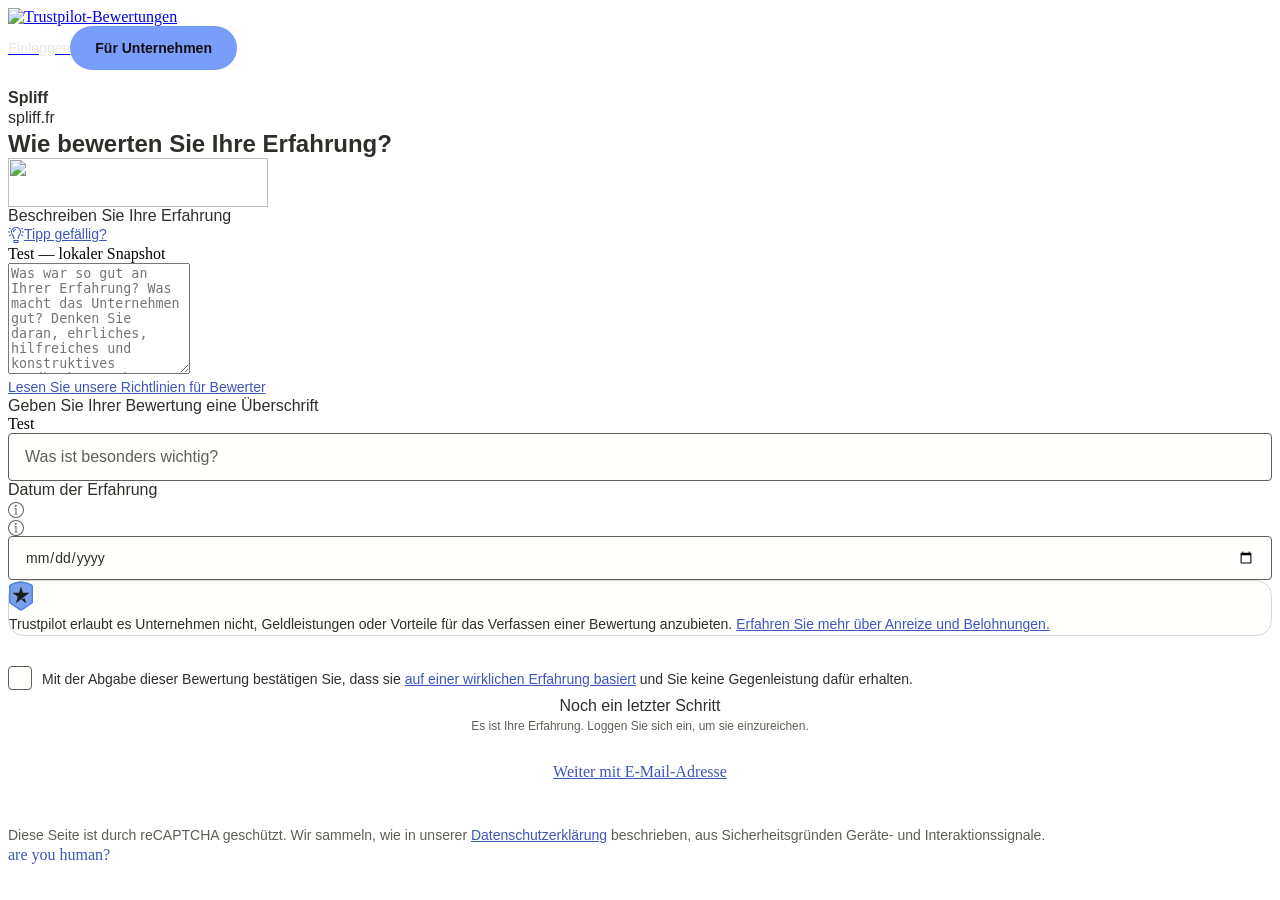
==== commit 6f020f2c: "Fix evaluate pages to stay static (disable Next hydration) Disable Trustpilot Next.js hydration on b" ====
--- a/review-page/evaluate/index.html
+++ b/review-page/evaluate/index.html
@@ -1,22 +1,48 @@
-<!DOCTYPE html>
-
-<html lang="de-DE"><head><style type="text/css">.CDS_Modal_drawer__39ef25,.CDS_Modal_modal__39ef25{background-color:var(--CDS-color-background-neutral-base);border-top-left-radius:var(--CDS-border-radius-l);border-top-right-radius:var(--CDS-border-radius-l);bottom:0;box-shadow:var(--CDS-box-shadow-30);box-sizing:border-box;display:flex;flex-direction:column;left:0;margin:0;max-height:80%;overflow:hidden;padding:0;position:fixed;width:100vw;z-index:999}.CDS_Modal_drawer__39ef25 :after,.CDS_Modal_drawer__39ef25 :before,.CDS_Modal_modal__39ef25 :after,.CDS_Modal_modal__39ef25 :before{box-sizing:border-box;margin:0;padding:0}@media only screen and (min-width:480px){.CDS_Modal_drawer__39ef25,.CDS_Modal_modal__39ef25{border-bottom-left-radius:var(--CDS-border-radius-l);width:90vw}.CDS_Modal_modal__39ef25{border-bottom-right-radius:var(--CDS-border-radius-l);bottom:auto;left:50%;max-height:90%;top:50%;transform:translate(-50%,-50%)}.CDS_Modal_drawer__39ef25{border-bottom-left-radius:var(--CDS-border-radius-l);border-top-right-radius:0;bottom:0;height:100vh;left:auto;max-height:100%;right:0}}@media only screen and (max-width:479.98px){.CDS_Modal_full__39ef25{border-top-left-radius:0;border-top-right-radius:0;height:100%;max-height:100%}}.CDS_Modal_s__39ef25{max-width:480px}.CDS_Modal_m__39ef25{max-width:640px}.CDS_Modal_l__39ef25{max-width:960px}.CDS_Modal_overlay__39ef25{background-color:var(--CDS-color-content-neutral-base);inset:0;opacity:.5;position:fixed;z-index:998}.CDS_Modal_section__39ef25{padding:var(--CDS-spacing-m)}@media only screen and (min-width:480px){.CDS_Modal_section__39ef25{padding:var(--CDS-spacing-l)}}.CDS_Modal_transition-fadeIn__39ef25.CDS_Modal_overlay__39ef25[data-state=open]{animation:CDS_Modal_fadeInOverlay__39ef25 .2s linear}.CDS_Modal_transition-fadeIn__39ef25.CDS_Modal_overlay__39ef25[data-state=closed]{animation:CDS_Modal_fadeOutOverlay__39ef25 .1s linear}.CDS_Modal_transition-fadeIn__39ef25.CDS_Modal_drawer__39ef25[data-state=open],.CDS_Modal_transition-fadeIn__39ef25.CDS_Modal_modal__39ef25[data-state=open]{animation:CDS_Modal_fadeInModal__39ef25 .2s linear}.CDS_Modal_transition-fadeIn__39ef25.CDS_Modal_drawer__39ef25[data-state=closed],.CDS_Modal_transition-fadeIn__39ef25.CDS_Modal_modal__39ef25[data-state=closed]{animation:CDS_Modal_fadeOutModal__39ef25 .1s linear}.CDS_Modal_transition-slideIn__39ef25.CDS_Modal_overlay__39ef25[data-state=open]{animation:CDS_Modal_fadeInOverlay__39ef25 .2s linear}.CDS_Modal_transition-slideIn__39ef25.CDS_Modal_overlay__39ef25[data-state=closed]{animation:CDS_Modal_fadeOutOverlay__39ef25 .1s linear}.CDS_Modal_transition-slideIn__39ef25.CDS_Modal_drawer__39ef25[data-state=open],.CDS_Modal_transition-slideIn__39ef25.CDS_Modal_modal__39ef25[data-state=open]{animation:CDS_Modal_modalBounceInMobile__39ef25 .2s ease-out}.CDS_Modal_transition-slideIn__39ef25.CDS_Modal_drawer__39ef25[data-state=closed],.CDS_Modal_transition-slideIn__39ef25.CDS_Modal_modal__39ef25[data-state=closed]{animation:CDS_Modal_fadeOutModal__39ef25 .1s linear}@media only screen and (min-width:480px){.CDS_Modal_transition-modal__39ef25.CDS_Modal_transition-slideIn__39ef25.CDS_Modal_overlay__39ef25[data-state=open]{animation:CDS_Modal_fadeInOverlay__39ef25 .3s linear}.CDS_Modal_transition-modal__39ef25.CDS_Modal_transition-slideIn__39ef25.CDS_Modal_modal__39ef25[data-state=open]{animation:CDS_Modal_modalBounceIn__39ef25 .3s ease-out}.CDS_Modal_transition-drawer__39ef25.CDS_Modal_transition-slideIn__39ef25.CDS_Modal_transition-m__39ef25.CDS_Modal_overlay__39ef25[data-state=open],.CDS_Modal_transition-drawer__39ef25.CDS_Modal_transition-slideIn__39ef25.CDS_Modal_transition-s__39ef25.CDS_Modal_overlay__39ef25[data-state=open]{animation:CDS_Modal_fadeInOverlay__39ef25 .3s linear}.CDS_Modal_transition-drawer__39ef25.CDS_Modal_transition-slideIn__39ef25.CDS_Modal_transition-m__39ef25.CDS_Modal_drawer__39ef25[data-state=open],.CDS_Modal_transition-drawer__39ef25.CDS_Modal_transition-slideIn__39ef25.CDS_Modal_transition-s__39ef25.CDS_Modal_drawer__39ef25[data-state=open]{animation:CDS_Modal_drawerSlideIn__39ef25 .3s ease-out}.CDS_Modal_transition-drawer__39ef25.CDS_Modal_transition-slideIn__39ef25.CDS_Modal_transition-m__39ef25.CDS_Modal_drawer__39ef25[data-state=closed],.CDS_Modal_transition-drawer__39ef25.CDS_Modal_transition-slideIn__39ef25.CDS_Modal_transition-s__39ef25.CDS_Modal_drawer__39ef25[data-state=closed]{animation:CDS_Modal_drawerSlideOut__39ef25 .1s ease-in}.CDS_Modal_transition-drawer__39ef25.CDS_Modal_transition-slideIn__39ef25.CDS_Modal_transition-l__39ef25.CDS_Modal_overlay__39ef25[data-state=open]{animation:CDS_Modal_fadeInOverlay__39ef25 .4s linear}.CDS_Modal_transition-drawer__39ef25.CDS_Modal_transition-slideIn__39ef25.CDS_Modal_transition-l__39ef25.CDS_Modal_overlay__39ef25[data-state=closed]{animation:CDS_Modal_fadeOutOverlay__39ef25 .2s linear}.CDS_Modal_transition-drawer__39ef25.CDS_Modal_transition-slideIn__39ef25.CDS_Modal_transition-l__39ef25.CDS_Modal_drawer__39ef25[data-state=open]{animation:CDS_Modal_drawerSlideIn__39ef25 .4s ease-out}.CDS_Modal_transition-drawer__39ef25.CDS_Modal_transition-slideIn__39ef25.CDS_Modal_transition-l__39ef25.CDS_Modal_drawer__39ef25[data-state=closed]{animation:CDS_Modal_drawerSlideOut__39ef25 .2s ease-in}}@keyframes CDS_Modal_fadeInOverlay__39ef25{0%{opacity:0}to{opacity:.5}}@keyframes CDS_Modal_fadeOutOverlay__39ef25{0%{opacity:.5}to{opacity:0}}@keyframes CDS_Modal_fadeInModal__39ef25{0%{opacity:0}to{opacity:1}}@keyframes CDS_Modal_fadeOutModal__39ef25{0%{opacity:1}to{opacity:0}}@keyframes CDS_Modal_modalBounceInMobile__39ef25{0%{opacity:0;transform:translateY(50px)}to{opacity:1;transform:translate(0)}}@keyframes CDS_Modal_modalBounceIn__39ef25{0%{opacity:0;transform:translate(-50%,calc(-50% - 75px))}to{opacity:1;transform:translate(-50%,-50%)}}@keyframes CDS_Modal_modalBounceOut__39ef25{0%{opacity:1;transform:translate(-50%,-50%)}to{opacity:0;transform:translate(-50%,calc(-50% - 75px))}}@keyframes CDS_Modal_drawerSlideIn__39ef25{0%{transform:translateX(100%)}to{transform:translateX(0)}}@keyframes CDS_Modal_drawerSlideOut__39ef25{0%{transform:translateX(0)}to{transform:translateX(100%)}}
+<!DOCTYPE html><html lang="de-DE"><head><style type="text/css">.CDS_Checkbox_checkbox__ddae7f{align-self:start;-webkit-appearance:none;-moz-appearance:none;background:var(--CDS-color-background-neutral-base);border:1px solid var(--CDS-color-border-neutral-bold);border-radius:var(--CDS-border-radius-s);height:24px;min-width:24px;position:relative;vertical-align:middle;width:24px}.CDS_Checkbox_checkbox__ddae7f,.CDS_Checkbox_checkbox__ddae7f :after,.CDS_Checkbox_checkbox__ddae7f :before{box-sizing:border-box;margin:0;padding:0}.CDS_Checkbox_checkbox__ddae7f:checked{background-color:var(--CDS-color-background-control-subtle);border-color:var(--CDS-color-border-control-base)}.CDS_Checkbox_checkbox__ddae7f:checked:after{border-bottom:2px solid;border-left:2px solid;border-color:var(--CDS-color-content-control-base);border-radius:1px;box-sizing:content-box;content:"";height:6px;left:4px;position:absolute;top:5px;transform:rotate(-45deg);width:12px}.CDS_Checkbox_checkbox__ddae7f:focus-visible,.CDS_Checkbox_checkbox__ddae7f:hover{background-color:var(--CDS-color-background-control-subtle-hovered);border-color:var(--CDS-color-content-neutral-base)}.CDS_Checkbox_checkbox__ddae7f:focus-visible:checked:after,.CDS_Checkbox_checkbox__ddae7f:hover:checked:after{border-color:var(--CDS-color-content-neutral-base)}.CDS_Checkbox_checkbox__ddae7f:focus-visible{outline:2px solid var(--CDS-color-border-control-base);outline-offset:2px}@media not all and (min-resolution:0.001dpcm){@supports (-webkit-appearance:none){.CDS_Checkbox_checkbox__ddae7f:focus-visible{outline-style:auto}}}.CDS_Checkbox_checkbox__ddae7f:active{background-color:var(--CDS-color-background-control-subtle-pressed)}.CDS_Checkbox_checkbox__ddae7f:active,.CDS_Checkbox_checkbox__ddae7f:active:checked:after{border-color:var(--CDS-color-content-neutral-base)}.CDS_Checkbox_checkbox__ddae7f:hover:not([disabled],[readonly]){cursor:pointer}.CDS_Checkbox_checkbox__ddae7f[disabled],.CDS_Checkbox_checkbox__ddae7f[readonly]{background-color:var(--CDS-color-background-neutral-unavailable);border-color:transparent;cursor:not-allowed}.CDS_Checkbox_checkbox__ddae7f[disabled]:active:after,.CDS_Checkbox_checkbox__ddae7f[disabled]:after,.CDS_Checkbox_checkbox__ddae7f[disabled]:focus:after,.CDS_Checkbox_checkbox__ddae7f[disabled]:hover:after,.CDS_Checkbox_checkbox__ddae7f[readonly]:active:after,.CDS_Checkbox_checkbox__ddae7f[readonly]:after,.CDS_Checkbox_checkbox__ddae7f[readonly]:focus:after,.CDS_Checkbox_checkbox__ddae7f[readonly]:hover:after{border-color:var(--CDS-color-content-neutral-unavailable)}.CDS_Checkbox_indeterminate__ddae7f:checked:after{border:1px solid var(--CDS-color-content-control-base);border-radius:0;height:0;left:3px;top:10px;transform:none;width:14px}.CDS_Checkbox_indeterminate__ddae7f:disabled:checked:after{border-color:var(--CDS-color-content-neutral-unavailable)}.CDS_Checkbox_invalid__ddae7f,.CDS_Checkbox_invalid__ddae7f:checked{background-color:var(--CDS-color-background-neutral-base);border:1px solid var(--CDS-color-border-critical-base)}.CDS_Checkbox_invalid__ddae7f:checked:after{border-color:var(--CDS-color-content-critical-base)}.CDS_Checkbox_invalid__ddae7f:focus-visible,.CDS_Checkbox_invalid__ddae7f:hover{background-color:var(--CDS-color-background-control-subtle-hovered);border-color:var(--CDS-color-content-neutral-base)}.CDS_Checkbox_invalid__ddae7f:focus-visible:checked:after,.CDS_Checkbox_invalid__ddae7f:hover:checked:after{border-color:var(--CDS-color-content-neutral-base)}.CDS_Checkbox_invalid__ddae7f:focus-visible{outline:2px solid var(--CDS-color-border-control-base);outline-offset:2px}@media not all and (min-resolution:0.001dpcm){@supports (-webkit-appearance:none){.CDS_Checkbox_invalid__ddae7f:focus-visible{outline-style:auto}}}.CDS_Checkbox_invalid__ddae7f:active{background-color:var(--CDS-color-background-control-subtle-pressed)}.CDS_Checkbox_invalid__ddae7f:active,.CDS_Checkbox_invalid__ddae7f:active:checked:after{border-color:var(--CDS-color-content-neutral-base)}.CDS_Checkbox_invalid__ddae7f:hover:not([disabled],[readonly]){cursor:pointer}.CDS_Checkbox_invalid__ddae7f[disabled],.CDS_Checkbox_invalid__ddae7f[readonly]{background-color:var(--CDS-color-background-neutral-unavailable);border-color:transparent;cursor:not-allowed}.CDS_Checkbox_invalid__ddae7f[disabled]:active:after,.CDS_Checkbox_invalid__ddae7f[disabled]:after,.CDS_Checkbox_invalid__ddae7f[disabled]:focus:after,.CDS_Checkbox_invalid__ddae7f[disabled]:hover:after,.CDS_Checkbox_invalid__ddae7f[readonly]:active:after,.CDS_Checkbox_invalid__ddae7f[readonly]:after,.CDS_Checkbox_invalid__ddae7f[readonly]:focus:after,.CDS_Checkbox_invalid__ddae7f[readonly]:hover:after{border-color:var(--CDS-color-content-neutral-unavailable)}.CDS_Checkbox_label__ddae7f{align-items:center;display:flex}.CDS_Checkbox_label__ddae7f:hover:not(.CDS_Checkbox_disabled__ddae7f){cursor:pointer}.CDS_Checkbox_disabled__ddae7f{cursor:not-allowed}.CDS_Checkbox_labelText__ddae7f{margin-left:var(--CDS-spacing-xs)}
+/*# sourceMappingURL=[data-uri] */</style><style type="text/css">.CDS_FormElement_formElement__2ab57f{grid-gap:0;display:grid}.CDS_FormElement_formElement__2ab57f,.CDS_FormElement_formElement__2ab57f :after,.CDS_FormElement_formElement__2ab57f :before{box-sizing:border-box;margin:0;padding:0}.CDS_FormElement_fieldSet__2ab57f{border:0;margin:0;padding:0}.CDS_FormElement_label__2ab57f,.CDS_FormElement_legend__2ab57f{margin-bottom:var(--CDS-spacing-s)}.CDS_FormElement_description__2ab57f,.CDS_FormElement_errorRegion__2ab57f{margin-top:var(--CDS-spacing-xs)}.CDS_FormElement_legend__2ab57f+.CDS_FormElement_description__2ab57f{margin-bottom:var(--CDS-spacing-m);margin-top:0}.CDS_FormElement_errorRegion__2ab57f:empty{clip:rect(1px,1px,1px,1px);border:0;clip-path:inset(50%);height:1px;margin:0;overflow:hidden;padding:0;pointer-events:none;position:absolute!important;white-space:nowrap;width:1px}
+/*# sourceMappingURL=[data-uri] */</style><style type="text/css">.CDS_Card_card__146e7a{background-color:var(--CDS-color-background-neutral-base)}.CDS_Card_card__146e7a,.CDS_Card_card__146e7a :after,.CDS_Card_card__146e7a :before{box-sizing:border-box;margin:0;padding:0}a.CDS_Card_card__146e7a{display:inline-block;text-decoration:none}button.CDS_Card_card__146e7a{cursor:pointer;text-align:start}.CDS_Card_alt__146e7a{background-color:var(--CDS-color-background-neutral-subtle)}.CDS_Card_appearance-default__146e7a{border:1px solid var(--CDS-color-border-neutral-subtle)}.CDS_Card_borderRadius-m__146e7a{border-radius:var(--CDS-border-radius-m)}.CDS_Card_borderRadius-l__146e7a{border-radius:var(--CDS-border-radius-l)}.CDS_Card_borderRadius-xl__146e7a{border-radius:var(--CDS-border-radius-xl)}.CDS_Card_padding-xs__146e7a{padding:var(--CDS-spacing-xs)}.CDS_Card_padding-s__146e7a{padding:var(--CDS-spacing-s)}.CDS_Card_padding-l__146e7a,.CDS_Card_padding-m__146e7a{padding:var(--CDS-spacing-m)}@media only screen and (min-width:640px){.CDS_Card_padding-l__146e7a{padding:var(--CDS-spacing-l)}}
+/*# sourceMappingURL=[data-uri] */</style><style type="text/css">.CDS_Modal_drawer__39ef25,.CDS_Modal_modal__39ef25{background-color:var(--CDS-color-background-neutral-base);border-top-left-radius:var(--CDS-border-radius-l);border-top-right-radius:var(--CDS-border-radius-l);bottom:0;box-shadow:var(--CDS-box-shadow-30);box-sizing:border-box;display:flex;flex-direction:column;left:0;margin:0;max-height:80%;overflow:hidden;padding:0;position:fixed;width:100vw;z-index:999}.CDS_Modal_drawer__39ef25 :after,.CDS_Modal_drawer__39ef25 :before,.CDS_Modal_modal__39ef25 :after,.CDS_Modal_modal__39ef25 :before{box-sizing:border-box;margin:0;padding:0}@media only screen and (min-width:480px){.CDS_Modal_drawer__39ef25,.CDS_Modal_modal__39ef25{border-bottom-left-radius:var(--CDS-border-radius-l);width:90vw}.CDS_Modal_modal__39ef25{border-bottom-right-radius:var(--CDS-border-radius-l);bottom:auto;left:50%;max-height:90%;top:50%;transform:translate(-50%,-50%)}.CDS_Modal_drawer__39ef25{border-bottom-left-radius:var(--CDS-border-radius-l);border-top-right-radius:0;bottom:0;height:100vh;left:auto;max-height:100%;right:0}}@media only screen and (max-width:479.98px){.CDS_Modal_full__39ef25{border-top-left-radius:0;border-top-right-radius:0;height:100%;max-height:100%}}.CDS_Modal_s__39ef25{max-width:480px}.CDS_Modal_m__39ef25{max-width:640px}.CDS_Modal_l__39ef25{max-width:960px}.CDS_Modal_overlay__39ef25{background-color:var(--CDS-color-content-neutral-base);inset:0;opacity:.5;position:fixed;z-index:998}.CDS_Modal_section__39ef25{padding:var(--CDS-spacing-m)}@media only screen and (min-width:480px){.CDS_Modal_section__39ef25{padding:var(--CDS-spacing-l)}}.CDS_Modal_transition-fadeIn__39ef25.CDS_Modal_overlay__39ef25[data-state=open]{animation:CDS_Modal_fadeInOverlay__39ef25 .2s linear}.CDS_Modal_transition-fadeIn__39ef25.CDS_Modal_overlay__39ef25[data-state=closed]{animation:CDS_Modal_fadeOutOverlay__39ef25 .1s linear}.CDS_Modal_transition-fadeIn__39ef25.CDS_Modal_drawer__39ef25[data-state=open],.CDS_Modal_transition-fadeIn__39ef25.CDS_Modal_modal__39ef25[data-state=open]{animation:CDS_Modal_fadeInModal__39ef25 .2s linear}.CDS_Modal_transition-fadeIn__39ef25.CDS_Modal_drawer__39ef25[data-state=closed],.CDS_Modal_transition-fadeIn__39ef25.CDS_Modal_modal__39ef25[data-state=closed]{animation:CDS_Modal_fadeOutModal__39ef25 .1s linear}.CDS_Modal_transition-slideIn__39ef25.CDS_Modal_overlay__39ef25[data-state=open]{animation:CDS_Modal_fadeInOverlay__39ef25 .2s linear}.CDS_Modal_transition-slideIn__39ef25.CDS_Modal_overlay__39ef25[data-state=closed]{animation:CDS_Modal_fadeOutOverlay__39ef25 .1s linear}.CDS_Modal_transition-slideIn__39ef25.CDS_Modal_drawer__39ef25[data-state=open],.CDS_Modal_transition-slideIn__39ef25.CDS_Modal_modal__39ef25[data-state=open]{animation:CDS_Modal_modalBounceInMobile__39ef25 .2s ease-out}.CDS_Modal_transition-slideIn__39ef25.CDS_Modal_drawer__39ef25[data-state=closed],.CDS_Modal_transition-slideIn__39ef25.CDS_Modal_modal__39ef25[data-state=closed]{animation:CDS_Modal_fadeOutModal__39ef25 .1s linear}@media only screen and (min-width:480px){.CDS_Modal_transition-modal__39ef25.CDS_Modal_transition-slideIn__39ef25.CDS_Modal_overlay__39ef25[data-state=open]{animation:CDS_Modal_fadeInOverlay__39ef25 .3s linear}.CDS_Modal_transition-modal__39ef25.CDS_Modal_transition-slideIn__39ef25.CDS_Modal_modal__39ef25[data-state=open]{animation:CDS_Modal_modalBounceIn__39ef25 .3s ease-out}.CDS_Modal_transition-drawer__39ef25.CDS_Modal_transition-slideIn__39ef25.CDS_Modal_transition-m__39ef25.CDS_Modal_overlay__39ef25[data-state=open],.CDS_Modal_transition-drawer__39ef25.CDS_Modal_transition-slideIn__39ef25.CDS_Modal_transition-s__39ef25.CDS_Modal_overlay__39ef25[data-state=open]{animation:CDS_Modal_fadeInOverlay__39ef25 .3s linear}.CDS_Modal_transition-drawer__39ef25.CDS_Modal_transition-slideIn__39ef25.CDS_Modal_transition-m__39ef25.CDS_Modal_drawer__39ef25[data-state=open],.CDS_Modal_transition-drawer__39ef25.CDS_Modal_transition-slideIn__39ef25.CDS_Modal_transition-s__39ef25.CDS_Modal_drawer__39ef25[data-state=open]{animation:CDS_Modal_drawerSlideIn__39ef25 .3s ease-out}.CDS_Modal_transition-drawer__39ef25.CDS_Modal_transition-slideIn__39ef25.CDS_Modal_transition-m__39ef25.CDS_Modal_drawer__39ef25[data-state=closed],.CDS_Modal_transition-drawer__39ef25.CDS_Modal_transition-slideIn__39ef25.CDS_Modal_transition-s__39ef25.CDS_Modal_drawer__39ef25[data-state=closed]{animation:CDS_Modal_drawerSlideOut__39ef25 .1s ease-in}.CDS_Modal_transition-drawer__39ef25.CDS_Modal_transition-slideIn__39ef25.CDS_Modal_transition-l__39ef25.CDS_Modal_overlay__39ef25[data-state=open]{animation:CDS_Modal_fadeInOverlay__39ef25 .4s linear}.CDS_Modal_transition-drawer__39ef25.CDS_Modal_transition-slideIn__39ef25.CDS_Modal_transition-l__39ef25.CDS_Modal_overlay__39ef25[data-state=closed]{animation:CDS_Modal_fadeOutOverlay__39ef25 .2s linear}.CDS_Modal_transition-drawer__39ef25.CDS_Modal_transition-slideIn__39ef25.CDS_Modal_transition-l__39ef25.CDS_Modal_drawer__39ef25[data-state=open]{animation:CDS_Modal_drawerSlideIn__39ef25 .4s ease-out}.CDS_Modal_transition-drawer__39ef25.CDS_Modal_transition-slideIn__39ef25.CDS_Modal_transition-l__39ef25.CDS_Modal_drawer__39ef25[data-state=closed]{animation:CDS_Modal_drawerSlideOut__39ef25 .2s ease-in}}@keyframes CDS_Modal_fadeInOverlay__39ef25{0%{opacity:0}to{opacity:.5}}@keyframes CDS_Modal_fadeOutOverlay__39ef25{0%{opacity:.5}to{opacity:0}}@keyframes CDS_Modal_fadeInModal__39ef25{0%{opacity:0}to{opacity:1}}@keyframes CDS_Modal_fadeOutModal__39ef25{0%{opacity:1}to{opacity:0}}@keyframes CDS_Modal_modalBounceInMobile__39ef25{0%{opacity:0;transform:translateY(50px)}to{opacity:1;transform:translate(0)}}@keyframes CDS_Modal_modalBounceIn__39ef25{0%{opacity:0;transform:translate(-50%,calc(-50% - 75px))}to{opacity:1;transform:translate(-50%,-50%)}}@keyframes CDS_Modal_modalBounceOut__39ef25{0%{opacity:1;transform:translate(-50%,-50%)}to{opacity:0;transform:translate(-50%,calc(-50% - 75px))}}@keyframes CDS_Modal_drawerSlideIn__39ef25{0%{transform:translateX(100%)}to{transform:translateX(0)}}@keyframes CDS_Modal_drawerSlideOut__39ef25{0%{transform:translateX(0)}to{transform:translateX(100%)}}
 /*# sourceMappingURL=[data-uri] */</style><style type="text/css">@keyframes CDS_Tooltip_slideDown__f1e441{0%{opacity:0;transform:translateY(calc(var(--CDS-spacing-xs)*-1))}to{opacity:1;pointer-events:auto;transform:translateY(0)}}@keyframes CDS_Tooltip_slideUp__f1e441{0%{opacity:0;transform:translateY(var(--CDS-spacing-xs))}to{opacity:1;pointer-events:auto;transform:translateY(0)}}@keyframes CDS_Tooltip_slideLeft__f1e441{0%{opacity:0;transform:translateX(var(--CDS-spacing-xs))}to{opacity:1;pointer-events:auto;transform:translateY(0)}}@keyframes CDS_Tooltip_slideRight__f1e441{0%{opacity:0;transform:translateX(calc(var(--CDS-spacing-xs)*-1))}to{opacity:1;pointer-events:auto;transform:translateY(0)}}.CDS_Tooltip_tooltipContent__f1e441{animation-delay:var(--popover-delay,0);animation-duration:.4s;animation-fill-mode:forwards;background-color:var(--CDS-color-background-neutral-base);border-radius:var(--CDS-border-radius-s);box-shadow:var(--CDS-elevation-hovering);max-width:256px;opacity:0;padding:var(--CDS-spacing-m);pointer-events:none;will-change:transform,opacity;z-index:1001}.CDS_Tooltip_tooltipContent__f1e441:after{content:"";height:130%;left:-15%;position:absolute;top:-15%;width:130%;z-index:-1}.CDS_Tooltip_tooltipContent__f1e441[data-side=top]{animation-name:CDS_Tooltip_slideUp__f1e441}.CDS_Tooltip_tooltipContent__f1e441[data-side=bottom]{animation-name:CDS_Tooltip_slideDown__f1e441}.CDS_Tooltip_tooltipContent__f1e441[data-side=left]{animation-name:CDS_Tooltip_slideLeft__f1e441}.CDS_Tooltip_tooltipContent__f1e441[data-side=right]{animation-name:CDS_Tooltip_slideRight__f1e441}.CDS_Tooltip_tooltipContent__f1e441[data-state=closed]{animation-delay:0s;animation-duration:0s}.CDS_Tooltip_tooltipArrow__f1e441{fill:var(--CDS-color-background-neutral-base)}
 /*# sourceMappingURL=[data-uri] */</style><style type="text/css">.CDS_Input_container__a285dc{align-items:center;background:var(--CDS-color-background-neutral-base);border:1px solid var(--CDS-color-border-neutral-bold);border-radius:var(--CDS-border-radius-s);box-sizing:border-box;color:var(--CDS-color-content-neutral-base);display:flex;gap:var(--CDS-spacing-xs);margin:0;padding:0;padding:var(--CDS-spacing-s) var(--CDS-spacing-m);position:relative;width:100%}.CDS_Input_container__a285dc :after,.CDS_Input_container__a285dc :before{box-sizing:border-box;margin:0;padding:0}.CDS_Input_container__a285dc:hover{border-color:var(--CDS-color-border-control-base)}.CDS_Input_container__a285dc:focus-visible,.CDS_Input_container__a285dc:focus-within{border-color:var(--CDS-color-border-control-base);outline:2px solid var(--CDS-color-border-control-base);outline-offset:2px}@media not all and (min-resolution:0.001dpcm){@supports (-webkit-appearance:none){.CDS_Input_container__a285dc:focus-visible,.CDS_Input_container__a285dc:focus-within{outline-style:auto}}}.CDS_Input_container__a285dc.CDS_Input_invalid__a285dc{border-color:var(--CDS-color-border-critical-base)}.CDS_Input_container__a285dc.CDS_Input_disabled__a285dc,.CDS_Input_container__a285dc.CDS_Input_readonly__a285dc{border-color:var(--CDS-color-border-neutral-base);cursor:not-allowed}.CDS_Input_input__a285dc{background-color:transparent;border:none;color:var(--CDS-color-content-neutral-base);flex-grow:1;min-width:0}.CDS_Input_input__a285dc,.CDS_Input_input__a285dc :after,.CDS_Input_input__a285dc :before{box-sizing:border-box;margin:0;padding:0}.CDS_Input_input__a285dc:focus,.CDS_Input_input__a285dc:focus-visible,.CDS_Input_input__a285dc:focus-within{outline:none}.CDS_Input_input__a285dc[type=date],.CDS_Input_input__a285dc[type=number]{-moz-appearance:textfield}.CDS_Input_input__a285dc::-webkit-clear-button,.CDS_Input_input__a285dc::-webkit-inner-spin-button,.CDS_Input_input__a285dc::-webkit-outer-spin-button,.CDS_Input_input__a285dc::-webkit-search-cancel-button,.CDS_Input_input__a285dc::-webkit-search-decoration,.CDS_Input_input__a285dc::-webkit-search-results-button,.CDS_Input_input__a285dc::-webkit-search-results-decoration{display:none}.CDS_Input_input__a285dc::placeholder{color:var(--CDS-color-content-neutral-subtle);opacity:1}.CDS_Input_input__a285dc[disabled],.CDS_Input_input__a285dc[readonly]{cursor:not-allowed}.CDS_Input_input__a285dc[readonly]{color:var(--CDS-color-content-neutral-subtle)}.CDS_Input_input__a285dc[readonly]::placeholder{color:var(--CDS-color-content-neutral-subtle)}.CDS_Input_input__a285dc[disabled]{color:var(--CDS-color-content-neutral-unavailable)}.CDS_Input_input__a285dc[disabled]::placeholder{color:var(--CDS-color-content-neutral-unavailable)}.CDS_Input_container-s__a285dc{height:32px;padding:var(--CDS-spacing-xs) var(--CDS-spacing-m)}.CDS_Input_container-s__a285dc,.CDS_Input_container-s__a285dc .CDS_Input_input__a285dc{font-family:var(--CDS-type-styles-small-body-s-font-family),Arial,sans-serif;font-size:var(--CDS-type-styles-small-body-s-font-size);font-weight:var(--CDS-type-styles-small-body-s-font-weight);letter-spacing:var(--CDS-type-styles-small-body-s-letter-spacing);line-height:var(--CDS-type-styles-small-body-s-line-height);margin:0}.CDS_Input_container-m__a285dc{height:44px}.CDS_Input_container-m__a285dc,.CDS_Input_container-m__a285dc .CDS_Input_input__a285dc{font-family:var(--CDS-type-styles-small-body-m-font-family),Arial,sans-serif;font-size:var(--CDS-type-styles-small-body-m-font-size);font-weight:var(--CDS-type-styles-small-body-m-font-weight);letter-spacing:var(--CDS-type-styles-small-body-m-letter-spacing);line-height:var(--CDS-type-styles-small-body-m-line-height);margin:0}.CDS_Input_container-l__a285dc{height:48px}.CDS_Input_container-l__a285dc,.CDS_Input_container-l__a285dc .CDS_Input_input__a285dc{font-family:var(--CDS-type-styles-small-body-l-font-family),Arial,sans-serif;font-size:var(--CDS-type-styles-small-body-l-font-size);font-weight:var(--CDS-type-styles-small-body-l-font-weight);letter-spacing:var(--CDS-type-styles-small-body-l-letter-spacing);line-height:var(--CDS-type-styles-small-body-l-line-height);margin:0}.CDS_Input_container-xl__a285dc{height:56px}.CDS_Input_container-xl__a285dc,.CDS_Input_container-xl__a285dc .CDS_Input_input__a285dc{font-family:var(--CDS-type-styles-small-body-xl-font-family),Arial,sans-serif;font-size:var(--CDS-type-styles-small-body-xl-font-size);font-weight:var(--CDS-type-styles-small-body-xl-font-weight);letter-spacing:var(--CDS-type-styles-small-body-xl-letter-spacing);line-height:var(--CDS-type-styles-small-body-xl-line-height);margin:0}.CDS_Input_action__a285dc,.CDS_Input_signifier__a285dc{align-items:center;display:flex;height:100%}.CDS_Input_signifier__a285dc{left:var(--CDS-spacing-m);pointer-events:none}.CDS_Input_action__a285dc{right:var(--CDS-spacing-xs)}.CDS_Input_affixes__a285dc{pointer-events:none}.CDS_Input_container__a285dc,.CDS_Input_container__a285dc .CDS_Input_affixes__a285dc,.CDS_Input_container__a285dc .CDS_Input_input__a285dc{line-height:normal!important}
 /*# sourceMappingURL=[data-uri] */</style><style type="text/css">.CDS_Icon_icon__ebfa39{vertical-align:middle}.CDS_Icon_icon__ebfa39,.CDS_Icon_icon__ebfa39 :after,.CDS_Icon_icon__ebfa39 :before{box-sizing:border-box;margin:0;padding:0}.CDS_Icon_icon__ebfa39 [class=bounds],.CDS_Icon_icon__ebfa39 [id=bounds]{fill:none;stroke:none}.CDS_Icon_inherit__ebfa39{fill:currentColor;color:currentColor}.CDS_Icon_default__ebfa39{fill:var(--CDS-color-content-neutral-base)}.CDS_Icon_subtle__ebfa39{fill:var(--CDS-color-content-neutral-subtle)}.CDS_Icon_disabled__ebfa39{fill:var(--CDS-color-content-neutral-unavailable)}.CDS_Icon_action__ebfa39{fill:var(--CDS-color-content-control-base)}.CDS_Icon_critical__ebfa39{fill:var(--CDS-color-content-critical-base)}.CDS_Icon_positive__ebfa39{fill:var(--CDS-color-content-positive-base)}
 /*# sourceMappingURL=[data-uri] */</style><style type="text/css">.CDS_Label_label__9d2860{align-items:end;display:inline-flex;gap:var(--CDS-spacing-xxxs)}.CDS_Label_label__9d2860,.CDS_Label_label__9d2860 :after,.CDS_Label_label__9d2860 :before{box-sizing:border-box;margin:0;padding:0}.CDS_Label_required__9d2860:after{color:var(--CDS-color-content-critical-base);content:"*"}.CDS_Label_optional__9d2860{margin-left:var(--CDS-spacing-xxxs)}.CDS_Label_default__9d2860{color:var(--CDS-color-content-neutral-base)}.CDS_Label_disabled__9d2860,.CDS_Label_disabled__9d2860.CDS_Label_required__9d2860:after{color:var(--CDS-color-content-neutral-unavailable)}.CDS_Label_critical__9d2860{color:var(--CDS-color-content-critical-base)}.CDS_Label_positive__9d2860,.CDS_Label_positive__9d2860.CDS_Label_required__9d2860:after{color:var(--CDS-color-content-positive-base)}.CDS_Label_interactive__9d2860{color:var(--CDS-color-content-neutral-subtle)}.CDS_Label_s__9d2860{font-family:var(--CDS-type-styles-large-body-s-font-family),Arial,sans-serif;font-size:var(--CDS-type-styles-large-body-s-font-size)}.CDS_Label_m__9d2860{font-family:var(--CDS-type-styles-large-body-m-font-family),Arial,sans-serif;font-size:var(--CDS-type-styles-large-body-m-font-size)}.CDS_Label_l__9d2860{font-family:var(--CDS-type-styles-large-body-l-font-family),Arial,sans-serif;font-size:var(--CDS-type-styles-large-body-l-font-size)}.CDS_Label_xl__9d2860{font-family:var(--CDS-type-styles-large-body-xl-font-family),Arial,sans-serif;font-size:var(--CDS-type-styles-large-body-xl-font-size)}
-/*# sourceMappingURL=[data-uri] */</style><meta content="A7vZI3v+Gz7JfuRolKNM4Aff6zaGuT7X0mf3wtoZTnKv6497cVMnhy03KDqX7kBz/q/[base64]" http-equiv="origin-trial"/><style type="text/css">.CDS_Link_link__a59334,.CDS_Link_link__a59334 :after,.CDS_Link_link__a59334 :before{box-sizing:border-box;margin:0;padding:0}.CDS_Link_link__a59334:hover{color:var(--CDS-color-background-control-base-hovered)}.CDS_Link_link__a59334:active{color:var(--CDS-color-background-control-base-pressed)}.CDS_Link_link__a59334:focus-visible{color:var(--CDS-color-background-control-base-pressed);outline:2px solid var(--CDS-color-border-control-base);outline-offset:2px}@media not all and (min-resolution:0.001dpcm){@supports (-webkit-appearance:none){.CDS_Link_link__a59334:focus-visible{outline-style:auto}}}.CDS_Link_asButton__a59334{background-color:transparent;border-width:0;padding:0;text-align:left}.CDS_Link_asButton__a59334:hover{cursor:pointer}.CDS_Link_buttonInherit__a59334{font-family:inherit;font-size:inherit;font-weight:inherit;letter-spacing:inherit;line-height:inherit}.CDS_Link_underline__a59334{text-decoration:underline}.CDS_Link_underline__a59334:active,.CDS_Link_underline__a59334:focus-visible,.CDS_Link_underline__a59334:hover{text-decoration:none}.CDS_Link_noUnderline__a59334{text-decoration:none}.CDS_Link_noUnderline__a59334:active,.CDS_Link_noUnderline__a59334:focus-visible,.CDS_Link_noUnderline__a59334:hover{text-decoration:underline}.CDS_Link_disabled__a59334{cursor:not-allowed;pointer-events:none}.CDS_Link_external__a59334{align-items:center;display:inline-flex;gap:var(--CDS-spacing-xxs)}.CDS_Link_external__a59334 svg{height:1em;width:1em}
+/*# sourceMappingURL=[data-uri] */</style><meta http-equiv="origin-trial" content="A7vZI3v+Gz7JfuRolKNM4Aff6zaGuT7X0mf3wtoZTnKv6497cVMnhy03KDqX7kBz/q/[base64]"><style type="text/css">.CDS_Link_link__a59334,.CDS_Link_link__a59334 :after,.CDS_Link_link__a59334 :before{box-sizing:border-box;margin:0;padding:0}.CDS_Link_link__a59334:hover{color:var(--CDS-color-background-control-base-hovered)}.CDS_Link_link__a59334:active{color:var(--CDS-color-background-control-base-pressed)}.CDS_Link_link__a59334:focus-visible{color:var(--CDS-color-background-control-base-pressed);outline:2px solid var(--CDS-color-border-control-base);outline-offset:2px}@media not all and (min-resolution:0.001dpcm){@supports (-webkit-appearance:none){.CDS_Link_link__a59334:focus-visible{outline-style:auto}}}.CDS_Link_asButton__a59334{background-color:transparent;border-width:0;padding:0;text-align:left}.CDS_Link_asButton__a59334:hover{cursor:pointer}.CDS_Link_buttonInherit__a59334{font-family:inherit;font-size:inherit;font-weight:inherit;letter-spacing:inherit;line-height:inherit}.CDS_Link_underline__a59334{text-decoration:underline}.CDS_Link_underline__a59334:active,.CDS_Link_underline__a59334:focus-visible,.CDS_Link_underline__a59334:hover{text-decoration:none}.CDS_Link_noUnderline__a59334{text-decoration:none}.CDS_Link_noUnderline__a59334:active,.CDS_Link_noUnderline__a59334:focus-visible,.CDS_Link_noUnderline__a59334:hover{text-decoration:underline}.CDS_Link_disabled__a59334{cursor:not-allowed;pointer-events:none}.CDS_Link_external__a59334{align-items:center;display:inline-flex;gap:var(--CDS-spacing-xxs)}.CDS_Link_external__a59334 svg{height:1em;width:1em}
 /*# sourceMappingURL=[data-uri] */</style><style type="text/css">.CDS_Button_button__5b15f0{align-items:center;border:1px solid transparent;border-radius:var(--CDS-border-radius-full);cursor:pointer;display:inline-flex;flex-shrink:0;justify-content:center;min-width:48px;overflow:hidden;text-align:center;text-decoration:none;user-select:none;white-space:nowrap}.CDS_Button_button__5b15f0,.CDS_Button_button__5b15f0 :after,.CDS_Button_button__5b15f0 :before{box-sizing:border-box;margin:0;padding:0}.CDS_Button_button__5b15f0:focus-visible{outline:2px solid var(--CDS-color-border-control-base);outline-offset:2px}@media not all and (min-resolution:0.001dpcm){@supports (-webkit-appearance:none){.CDS_Button_button__5b15f0:focus-visible{outline-style:auto}}}.CDS_Button_buttonText__5b15f0{align-items:center;display:flex}.CDS_Button_button__5b15f0 .CDS_Button_buttonText__5b15f0{line-height:normal!important}.CDS_Button_button__5b15f0.CDS_Button_busy__5b15f0{color:transparent;pointer-events:none;position:relative}.CDS_Button_busySpinner__5b15f0{color:var(--spinner-color);left:0;margin-left:auto;margin-right:auto;position:absolute;right:0}.CDS_Button_busySpinner__5b15f0,.CDS_Button_iconSpan__5b15f0{align-items:center;display:flex;justify-content:center}.CDS_Button_button__5b15f0.CDS_Button_iconLeft__5b15f0 .CDS_Button_iconSpan__5b15f0{margin-right:var(--CDS-spacing-xs)}.CDS_Button_button__5b15f0.CDS_Button_iconRight__5b15f0 .CDS_Button_iconSpan__5b15f0{margin-left:var(--CDS-spacing-xs)}.CDS_Button_s__5b15f0{font-weight:400;height:32px;padding:0 var(--CDS-spacing-m)}.CDS_Button_s__5b15f0.CDS_Button_circle__5b15f0{width:32px}.CDS_Button_s__5b15f0.CDS_Button_squared__5b15f0{padding:0 var(--CDS-spacing-s)}.CDS_Button_s__5b15f0 .CDS_Button_iconSpan__5b15f0>svg{height:14px;width:14px}.CDS_Button_m__5b15f0{font-weight:400;height:44px;padding:0 var(--CDS-spacing-l)}.CDS_Button_m__5b15f0.CDS_Button_circle__5b15f0{width:44px}.CDS_Button_m__5b15f0.CDS_Button_squared__5b15f0{padding:0 var(--CDS-spacing-m)}.CDS_Button_m__5b15f0 .CDS_Button_iconSpan__5b15f0>svg{height:16px;width:16px}.CDS_Button_l__5b15f0{height:48px;padding:0 var(--CDS-spacing-xl)}.CDS_Button_l__5b15f0.CDS_Button_circle__5b15f0{width:48px}.CDS_Button_l__5b15f0.CDS_Button_squared__5b15f0{padding:0 var(--CDS-spacing-l)}.CDS_Button_l__5b15f0 .CDS_Button_iconSpan__5b15f0>svg{height:18px;width:18px}.CDS_Button_xl__5b15f0{height:56px;padding:0 var(--CDS-spacing-xl)}.CDS_Button_xl__5b15f0.CDS_Button_circle__5b15f0{width:56px}.CDS_Button_xl__5b15f0.CDS_Button_squared__5b15f0{padding:0 var(--CDS-spacing-l)}.CDS_Button_xl__5b15f0 .CDS_Button_iconSpan__5b15f0>svg{height:22px;width:22px}.CDS_Button_wide__5b15f0{min-width:100%;width:100%}.CDS_Button_squared__5b15f0{border-radius:var(--CDS-border-radius-s)}.CDS_Button_circle__5b15f0{min-width:0;overflow:hidden;padding:0}.CDS_Button_appearance-primary__5b15f0{--spinner-color:var(--CDS-color-content-inverted-base);background-color:var(--CDS-color-background-control-base);color:var(--CDS-color-content-inverted-base)}.CDS_Button_appearance-primary__5b15f0:focus,.CDS_Button_appearance-primary__5b15f0:focus-visible{color:var(--CDS-color-content-inverted-base)}.CDS_Button_appearance-secondary__5b15f0{--spinner-color:var(--CDS-color-content-control-base);background-color:var(--CDS-color-background-control-subtle);color:var(--CDS-color-content-control-base)}.CDS_Button_appearance-secondary__5b15f0:focus,.CDS_Button_appearance-secondary__5b15f0:focus-visible{color:var(--CDS-color-content-control-base)}.CDS_Button_appearance-outline__5b15f0{--spinner-color:var(--CDS-color-content-control-base);background-color:transparent;border-color:var(--CDS-color-border-control-base);color:var(--CDS-color-content-control-base)}.CDS_Button_appearance-outline__5b15f0:focus,.CDS_Button_appearance-outline__5b15f0:focus-visible{color:var(--CDS-color-content-control-base)}.CDS_Button_appearance-minimal__5b15f0,.CDS_Button_appearance-subtle__5b15f0{--spinner-color:var(--CDS-color-content-control-base);background-color:transparent;border-color:transparent;color:var(--CDS-color-content-control-base)}.CDS_Button_appearance-primary__5b15f0:hover{background-color:var(--CDS-color-background-control-base-hovered);color:var(--CDS-color-content-inverted-base)}.CDS_Button_appearance-primary__5b15f0:not(.CDS_Button_busy__5b15f0):active{background-color:var(--CDS-color-background-control-base-pressed);color:var(--CDS-color-content-inverted-base)}.CDS_Button_appearance-outline__5b15f0:hover,.CDS_Button_appearance-secondary__5b15f0:hover,.CDS_Button_appearance-subtle__5b15f0:hover{background-color:var(--CDS-color-background-control-subtle-hovered);border-color:transparent;color:var(--CDS-color-content-neutral-base)}.CDS_Button_appearance-outline__5b15f0:not(.CDS_Button_busy__5b15f0):active,.CDS_Button_appearance-secondary__5b15f0:not(.CDS_Button_busy__5b15f0):active,.CDS_Button_appearance-subtle__5b15f0:not(.CDS_Button_busy__5b15f0):active{background-color:var(--CDS-color-background-control-subtle-pressed);border-color:transparent;color:var(--CDS-color-content-neutral-base)}.CDS_Button_emphasis-bold__5b15f0{--spinner-color:var(--CDS-color-content-inverted-base);background-color:var(--CDS-color-background-inverted-base)}.CDS_Button_emphasis-bold__5b15f0,.CDS_Button_emphasis-bold__5b15f0:focus{color:var(--CDS-color-content-inverted-base)}.CDS_Button_emphasis-bold__5b15f0:focus-visible,.CDS_Button_emphasis-bold__5b15f0:hover:not([disabled]){background-color:var(--CDS-color-background-inverted-base-hovered);color:var(--CDS-color-content-inverted-base)}.CDS_Button_emphasis-bold__5b15f0:active:not([disabled]){background-color:var(--CDS-color-background-inverted-base-pressed);color:var(--CDS-color-content-inverted-base)}.CDS_Button_emphasis-medium__5b15f0{--spinner-color:var(--CDS-color-content-neutral-base);background-color:var(--CDS-color-background-inverted-subtle);color:var(--CDS-color-content-neutral-base)}.CDS_Button_emphasis-subtle__5b15f0{border-color:var(--CDS-color-border-neutral-muted)}.CDS_Button_emphasis-muted__5b15f0,.CDS_Button_emphasis-subtle__5b15f0{--spinner-color:var(--CDS-color-content-neutral-base);background-color:transparent;color:var(--CDS-color-content-neutral-base)}.CDS_Button_emphasis-muted__5b15f0{border-color:transparent}.CDS_Button_emphasis-medium__5b15f0:focus,.CDS_Button_emphasis-muted__5b15f0:focus,.CDS_Button_emphasis-subtle__5b15f0:focus{color:var(--CDS-color-content-neutral-base)}.CDS_Button_emphasis-medium__5b15f0:focus-visible,.CDS_Button_emphasis-medium__5b15f0:hover:not([disabled]),.CDS_Button_emphasis-muted__5b15f0:focus-visible,.CDS_Button_emphasis-muted__5b15f0:hover:not([disabled]),.CDS_Button_emphasis-subtle__5b15f0:focus-visible,.CDS_Button_emphasis-subtle__5b15f0:hover:not([disabled]){background-color:var(--CDS-color-background-inverted-subtle-hovered);border-color:transparent;color:var(--CDS-color-content-neutral-base)}.CDS_Button_emphasis-medium__5b15f0:active:not([disabled]),.CDS_Button_emphasis-muted__5b15f0:active:not([disabled]),.CDS_Button_emphasis-subtle__5b15f0:active:not([disabled]){background-color:var(--CDS-color-background-inverted-subtle-pressed);border-color:transparent;color:var(--CDS-color-content-neutral-base)}.CDS_Button_button__5b15f0.CDS_Button_appearance-minimal__5b15f0{height:auto;padding:2px;width:auto}.CDS_Button_appearance-minimal__5b15f0:hover{color:var(--CDS-color-background-control-base-hovered)}.CDS_Button_appearance-minimal__5b15f0:not(.CDS_Button_busy__5b15f0):active{color:var(--CDS-color-background-control-base-pressed)}.CDS_Button_appearance-critical__5b15f0{--spinner-color:var(--CDS-color-content-inverted-base);background-color:var(--CDS-color-background-critical-base);color:var(--CDS-color-content-inverted-base)}.CDS_Button_appearance-critical__5b15f0:focus,.CDS_Button_appearance-critical__5b15f0:focus-visible{color:var(--CDS-color-content-inverted-base)}.CDS_Button_appearance-critical__5b15f0:hover{background-color:var(--CDS-color-background-critical-base-hovered);color:var(--CDS-color-content-inverted-base)}.CDS_Button_appearance-critical__5b15f0:not(.CDS_Button_busy__5b15f0):active{background-color:var(--CDS-color-background-critical-base-pressed);color:var(--CDS-color-content-inverted-base)}.CDS_Button_appearance-caution__5b15f0{--spinner-color:var(--CDS-color-content-warning-base);background-color:var(--CDS-color-background-warning-base);color:var(--CDS-color-content-warning-base)}.CDS_Button_appearance-caution__5b15f0:focus,.CDS_Button_appearance-caution__5b15f0:focus-visible{color:var(--CDS-color-content-warning-base)}.CDS_Button_appearance-caution__5b15f0:hover{background-color:var(--CDS-color-background-warning-base-hovered);color:var(--CDS-color-content-warning-base)}.CDS_Button_appearance-caution__5b15f0:not(.CDS_Button_busy__5b15f0):active{background-color:var(--CDS-color-background-warning-base-pressed);color:var(--CDS-color-content-inverted-base)}.CDS_Button_appearance-positive__5b15f0{--spinner-color:var(--CDS-color-content-inverted-base);background-color:var(--CDS-color-background-positive-base);color:var(--CDS-color-content-inverted-base)}.CDS_Button_appearance-positive__5b15f0:focus,.CDS_Button_appearance-positive__5b15f0:focus-visible{color:var(--CDS-color-content-inverted-base)}.CDS_Button_appearance-positive__5b15f0:hover{background-color:var(--CDS-color-background-positive-base-hovered);color:var(--CDS-color-content-inverted-base)}.CDS_Button_appearance-positive__5b15f0:not(.CDS_Button_busy__5b15f0):active{background-color:var(--CDS-color-background-positive-base-pressed);color:var(--CDS-color-content-inverted-base)}.CDS_Button_disabled__5b15f0,.CDS_Button_disabled__5b15f0:active,.CDS_Button_disabled__5b15f0:hover{background-color:var(--CDS-color-background-neutral-unavailable);border-color:transparent;box-shadow:none;color:var(--CDS-color-content-neutral-unavailable);cursor:not-allowed}.CDS_Button_appearance-minimal__5b15f0.CDS_Button_disabled__5b15f0,.CDS_Button_appearance-minimal__5b15f0.CDS_Button_disabled__5b15f0:active,.CDS_Button_appearance-minimal__5b15f0.CDS_Button_disabled__5b15f0:hover,.CDS_Button_appearance-subtle__5b15f0.CDS_Button_disabled__5b15f0,.CDS_Button_appearance-subtle__5b15f0.CDS_Button_disabled__5b15f0:active,.CDS_Button_appearance-subtle__5b15f0.CDS_Button_disabled__5b15f0:hover,.CDS_Button_emphasis-muted__5b15f0.CDS_Button_disabled__5b15f0,.CDS_Button_emphasis-muted__5b15f0.CDS_Button_disabled__5b15f0:active,.CDS_Button_emphasis-muted__5b15f0.CDS_Button_disabled__5b15f0:hover{background-color:transparent}
 /*# sourceMappingURL=[data-uri] */</style><style type="text/css">.CDS_Typography_appearance-inherit__da5bc0{color:inherit}.CDS_Typography_appearance-default__da5bc0{color:var(--CDS-color-content-neutral-base)}.CDS_Typography_appearance-subtle__da5bc0{color:var(--CDS-color-content-neutral-subtle)}.CDS_Typography_appearance-disabled__da5bc0{color:var(--CDS-color-content-neutral-unavailable)}.CDS_Typography_appearance-action__da5bc0{color:var(--CDS-color-content-control-base)}.CDS_Typography_appearance-critical__da5bc0{color:var(--CDS-color-content-critical-base)}.CDS_Typography_appearance-positive__da5bc0{color:var(--CDS-color-content-positive-base)}.CDS_Typography_display-xl__da5bc0,.CDS_Typography_display-xl__da5bc0.CDS_Typography_disableResponsiveSizing__da5bc0{font-family:var(--CDS-type-styles-small-display-xl-font-family),Arial,sans-serif;font-size:var(--CDS-type-styles-small-display-xl-font-size);font-weight:var(--CDS-type-styles-small-display-xl-font-weight);letter-spacing:var(--CDS-type-styles-small-display-xl-letter-spacing);line-height:var(--CDS-type-styles-small-display-xl-line-height);margin:0}.CDS_Typography_display-xl__da5bc0 :where(font),.CDS_Typography_display-xl__da5bc0.CDS_Typography_disableResponsiveSizing__da5bc0 :where(font){color:inherit;font:inherit;letter-spacing:inherit}.CDS_Typography_display-l__da5bc0,.CDS_Typography_display-l__da5bc0.CDS_Typography_disableResponsiveSizing__da5bc0{font-family:var(--CDS-type-styles-small-display-l-font-family),Arial,sans-serif;font-size:var(--CDS-type-styles-small-display-l-font-size);font-weight:var(--CDS-type-styles-small-display-l-font-weight);letter-spacing:var(--CDS-type-styles-small-display-l-letter-spacing);line-height:var(--CDS-type-styles-small-display-l-line-height);margin:0}.CDS_Typography_display-l__da5bc0 :where(font),.CDS_Typography_display-l__da5bc0.CDS_Typography_disableResponsiveSizing__da5bc0 :where(font){color:inherit;font:inherit;letter-spacing:inherit}.CDS_Typography_display-m__da5bc0,.CDS_Typography_display-m__da5bc0.CDS_Typography_disableResponsiveSizing__da5bc0{font-family:var(--CDS-type-styles-small-display-m-font-family),Arial,sans-serif;font-size:var(--CDS-type-styles-small-display-m-font-size);font-weight:var(--CDS-type-styles-small-display-m-font-weight);letter-spacing:var(--CDS-type-styles-small-display-m-letter-spacing);line-height:var(--CDS-type-styles-small-display-m-line-height);margin:0}.CDS_Typography_display-m__da5bc0 :where(font),.CDS_Typography_display-m__da5bc0.CDS_Typography_disableResponsiveSizing__da5bc0 :where(font){color:inherit;font:inherit;letter-spacing:inherit}.CDS_Typography_display-s__da5bc0,.CDS_Typography_display-s__da5bc0.CDS_Typography_disableResponsiveSizing__da5bc0{font-family:var(--CDS-type-styles-small-display-s-font-family),Arial,sans-serif;font-size:var(--CDS-type-styles-small-display-s-font-size);font-weight:var(--CDS-type-styles-small-display-s-font-weight);letter-spacing:var(--CDS-type-styles-small-display-s-letter-spacing);line-height:var(--CDS-type-styles-small-display-s-line-height);margin:0}.CDS_Typography_display-s__da5bc0 :where(font),.CDS_Typography_display-s__da5bc0.CDS_Typography_disableResponsiveSizing__da5bc0 :where(font){color:inherit;font:inherit;letter-spacing:inherit}.CDS_Typography_display-xs__da5bc0,.CDS_Typography_display-xs__da5bc0.CDS_Typography_disableResponsiveSizing__da5bc0{font-family:var(--CDS-type-styles-small-display-xs-font-family),Arial,sans-serif;font-size:var(--CDS-type-styles-small-display-xs-font-size);font-weight:var(--CDS-type-styles-small-display-xs-font-weight);letter-spacing:var(--CDS-type-styles-small-display-xs-letter-spacing);line-height:var(--CDS-type-styles-small-display-xs-line-height);margin:0}.CDS_Typography_display-xs__da5bc0 :where(font),.CDS_Typography_display-xs__da5bc0.CDS_Typography_disableResponsiveSizing__da5bc0 :where(font){color:inherit;font:inherit;letter-spacing:inherit}.CDS_Typography_heading-xl__da5bc0,.CDS_Typography_heading-xl__da5bc0.CDS_Typography_disableResponsiveSizing__da5bc0{font-family:var(--CDS-type-styles-small-heading-xl-font-family),Arial,sans-serif;font-size:var(--CDS-type-styles-small-heading-xl-font-size);font-weight:var(--CDS-type-styles-small-heading-xl-font-weight);letter-spacing:var(--CDS-type-styles-small-heading-xl-letter-spacing);line-height:var(--CDS-type-styles-small-heading-xl-line-height);margin:0}.CDS_Typography_heading-xl__da5bc0 :where(font),.CDS_Typography_heading-xl__da5bc0.CDS_Typography_disableResponsiveSizing__da5bc0 :where(font){color:inherit;font:inherit;letter-spacing:inherit}.CDS_Typography_heading-l__da5bc0,.CDS_Typography_heading-l__da5bc0.CDS_Typography_disableResponsiveSizing__da5bc0{font-family:var(--CDS-type-styles-small-heading-l-font-family),Arial,sans-serif;font-size:var(--CDS-type-styles-small-heading-l-font-size);font-weight:var(--CDS-type-styles-small-heading-l-font-weight);letter-spacing:var(--CDS-type-styles-small-heading-l-letter-spacing);line-height:var(--CDS-type-styles-small-heading-l-line-height);margin:0}.CDS_Typography_heading-l__da5bc0 :where(font),.CDS_Typography_heading-l__da5bc0.CDS_Typography_disableResponsiveSizing__da5bc0 :where(font){color:inherit;font:inherit;letter-spacing:inherit}.CDS_Typography_heading-m__da5bc0,.CDS_Typography_heading-m__da5bc0.CDS_Typography_disableResponsiveSizing__da5bc0{font-family:var(--CDS-type-styles-small-heading-m-font-family),Arial,sans-serif;font-size:var(--CDS-type-styles-small-heading-m-font-size);font-weight:var(--CDS-type-styles-small-heading-m-font-weight);letter-spacing:var(--CDS-type-styles-small-heading-m-letter-spacing);line-height:var(--CDS-type-styles-small-heading-m-line-height);margin:0}.CDS_Typography_heading-m__da5bc0 :where(font),.CDS_Typography_heading-m__da5bc0.CDS_Typography_disableResponsiveSizing__da5bc0 :where(font){color:inherit;font:inherit;letter-spacing:inherit}.CDS_Typography_heading-s__da5bc0,.CDS_Typography_heading-s__da5bc0.CDS_Typography_disableResponsiveSizing__da5bc0{font-family:var(--CDS-type-styles-small-heading-s-font-family),Arial,sans-serif;font-size:var(--CDS-type-styles-small-heading-s-font-size);font-weight:var(--CDS-type-styles-small-heading-s-font-weight);letter-spacing:var(--CDS-type-styles-small-heading-s-letter-spacing);line-height:var(--CDS-type-styles-small-heading-s-line-height);margin:0}.CDS_Typography_heading-s__da5bc0 :where(font),.CDS_Typography_heading-s__da5bc0.CDS_Typography_disableResponsiveSizing__da5bc0 :where(font){color:inherit;font:inherit;letter-spacing:inherit}.CDS_Typography_heading-xs__da5bc0,.CDS_Typography_heading-xs__da5bc0.CDS_Typography_disableResponsiveSizing__da5bc0{font-family:var(--CDS-type-styles-small-heading-xs-font-family),Arial,sans-serif;font-size:var(--CDS-type-styles-small-heading-xs-font-size);font-weight:var(--CDS-type-styles-small-heading-xs-font-weight);letter-spacing:var(--CDS-type-styles-small-heading-xs-letter-spacing);line-height:var(--CDS-type-styles-small-heading-xs-line-height);margin:0}.CDS_Typography_heading-xs__da5bc0 :where(font),.CDS_Typography_heading-xs__da5bc0.CDS_Typography_disableResponsiveSizing__da5bc0 :where(font){color:inherit;font:inherit;letter-spacing:inherit}.CDS_Typography_heading-xxs__da5bc0,.CDS_Typography_heading-xxs__da5bc0.CDS_Typography_disableResponsiveSizing__da5bc0{font-family:var(--CDS-type-styles-small-heading-xxs-font-family),Arial,sans-serif;font-size:var(--CDS-type-styles-small-heading-xxs-font-size);font-weight:var(--CDS-type-styles-small-heading-xxs-font-weight);letter-spacing:var(--CDS-type-styles-small-heading-xxs-letter-spacing);line-height:var(--CDS-type-styles-small-heading-xxs-line-height);margin:0}.CDS_Typography_heading-xxs__da5bc0 :where(font),.CDS_Typography_heading-xxs__da5bc0.CDS_Typography_disableResponsiveSizing__da5bc0 :where(font){color:inherit;font:inherit;letter-spacing:inherit}.CDS_Typography_heading-xxxs__da5bc0,.CDS_Typography_heading-xxxs__da5bc0.CDS_Typography_disableResponsiveSizing__da5bc0{font-family:var(--CDS-type-styles-small-heading-xxxs-font-family),Arial,sans-serif;font-size:var(--CDS-type-styles-small-heading-xxxs-font-size);font-weight:var(--CDS-type-styles-small-heading-xxxs-font-weight);letter-spacing:var(--CDS-type-styles-small-heading-xxxs-letter-spacing);line-height:var(--CDS-type-styles-small-heading-xxxs-line-height);margin:0}.CDS_Typography_heading-xxxs__da5bc0 :where(font),.CDS_Typography_heading-xxxs__da5bc0.CDS_Typography_disableResponsiveSizing__da5bc0 :where(font){color:inherit;font:inherit;letter-spacing:inherit}.CDS_Typography_body-xl__da5bc0,.CDS_Typography_body-xl__da5bc0.CDS_Typography_disableResponsiveSizing__da5bc0{font-family:var(--CDS-type-styles-small-body-xl-font-family),Arial,sans-serif;font-size:var(--CDS-type-styles-small-body-xl-font-size);font-weight:var(--CDS-type-styles-small-body-xl-font-weight);letter-spacing:var(--CDS-type-styles-small-body-xl-letter-spacing);line-height:var(--CDS-type-styles-small-body-xl-line-height);margin:0}.CDS_Typography_body-xl__da5bc0 :where(font),.CDS_Typography_body-xl__da5bc0.CDS_Typography_disableResponsiveSizing__da5bc0 :where(font){color:inherit;font:inherit;letter-spacing:inherit}.CDS_Typography_body-l__da5bc0,.CDS_Typography_body-l__da5bc0.CDS_Typography_disableResponsiveSizing__da5bc0{font-family:var(--CDS-type-styles-small-body-l-font-family),Arial,sans-serif;font-size:var(--CDS-type-styles-small-body-l-font-size);font-weight:var(--CDS-type-styles-small-body-l-font-weight);letter-spacing:var(--CDS-type-styles-small-body-l-letter-spacing);line-height:var(--CDS-type-styles-small-body-l-line-height);margin:0}.CDS_Typography_body-l__da5bc0 :where(font),.CDS_Typography_body-l__da5bc0.CDS_Typography_disableResponsiveSizing__da5bc0 :where(font){color:inherit;font:inherit;letter-spacing:inherit}.CDS_Typography_body-m__da5bc0,.CDS_Typography_body-m__da5bc0.CDS_Typography_disableResponsiveSizing__da5bc0{font-family:var(--CDS-type-styles-small-body-m-font-family),Arial,sans-serif;font-size:var(--CDS-type-styles-small-body-m-font-size);font-weight:var(--CDS-type-styles-small-body-m-font-weight);letter-spacing:var(--CDS-type-styles-small-body-m-letter-spacing);line-height:var(--CDS-type-styles-small-body-m-line-height);margin:0}.CDS_Typography_body-m__da5bc0 :where(font),.CDS_Typography_body-m__da5bc0.CDS_Typography_disableResponsiveSizing__da5bc0 :where(font){color:inherit;font:inherit;letter-spacing:inherit}.CDS_Typography_body-s__da5bc0,.CDS_Typography_body-s__da5bc0.CDS_Typography_disableResponsiveSizing__da5bc0{font-family:var(--CDS-type-styles-small-body-s-font-family),Arial,sans-serif;font-size:var(--CDS-type-styles-small-body-s-font-size);font-weight:var(--CDS-type-styles-small-body-s-font-weight);letter-spacing:var(--CDS-type-styles-small-body-s-letter-spacing);line-height:var(--CDS-type-styles-small-body-s-line-height);margin:0}.CDS_Typography_body-s__da5bc0 :where(font),.CDS_Typography_body-s__da5bc0.CDS_Typography_disableResponsiveSizing__da5bc0 :where(font){color:inherit;font:inherit;letter-spacing:inherit}.CDS_Typography_body-xs__da5bc0,.CDS_Typography_body-xs__da5bc0.CDS_Typography_disableResponsiveSizing__da5bc0{font-family:var(--CDS-type-styles-small-body-xs-font-family),Arial,sans-serif;font-size:var(--CDS-type-styles-small-body-xs-font-size);font-weight:var(--CDS-type-styles-small-body-xs-font-weight);letter-spacing:var(--CDS-type-styles-small-body-xs-letter-spacing);line-height:var(--CDS-type-styles-small-body-xs-line-height);margin:0}.CDS_Typography_body-xs__da5bc0 :where(font),.CDS_Typography_body-xs__da5bc0.CDS_Typography_disableResponsiveSizing__da5bc0 :where(font){color:inherit;font:inherit;letter-spacing:inherit}@media only screen and (min-width:1024px){.CDS_Typography_display-xl__da5bc0{font-family:var(--CDS-type-styles-large-display-xl-font-family),Arial,sans-serif;font-size:var(--CDS-type-styles-large-display-xl-font-size);font-weight:var(--CDS-type-styles-large-display-xl-font-weight);letter-spacing:var(--CDS-type-styles-large-display-xl-letter-spacing);line-height:var(--CDS-type-styles-large-display-xl-line-height)}.CDS_Typography_display-l__da5bc0{font-family:var(--CDS-type-styles-large-display-l-font-family),Arial,sans-serif;font-size:var(--CDS-type-styles-large-display-l-font-size);font-weight:var(--CDS-type-styles-large-display-l-font-weight);letter-spacing:var(--CDS-type-styles-large-display-l-letter-spacing);line-height:var(--CDS-type-styles-large-display-l-line-height)}.CDS_Typography_display-m__da5bc0{font-family:var(--CDS-type-styles-large-display-m-font-family),Arial,sans-serif;font-size:var(--CDS-type-styles-large-display-m-font-size);font-weight:var(--CDS-type-styles-large-display-m-font-weight);letter-spacing:var(--CDS-type-styles-large-display-m-letter-spacing);line-height:var(--CDS-type-styles-large-display-m-line-height)}.CDS_Typography_display-s__da5bc0{font-family:var(--CDS-type-styles-large-display-s-font-family),Arial,sans-serif;font-size:var(--CDS-type-styles-large-display-s-font-size);font-weight:var(--CDS-type-styles-large-display-s-font-weight);letter-spacing:var(--CDS-type-styles-large-display-s-letter-spacing);line-height:var(--CDS-type-styles-large-display-s-line-height)}.CDS_Typography_display-xs__da5bc0{font-family:var(--CDS-type-styles-large-display-xs-font-family),Arial,sans-serif;font-size:var(--CDS-type-styles-large-display-xs-font-size);font-weight:var(--CDS-type-styles-large-display-xs-font-weight);letter-spacing:var(--CDS-type-styles-large-display-xs-letter-spacing);line-height:var(--CDS-type-styles-large-display-xs-line-height)}.CDS_Typography_heading-xl__da5bc0{font-family:var(--CDS-type-styles-large-heading-xl-font-family),Arial,sans-serif;font-size:var(--CDS-type-styles-large-heading-xl-font-size);font-weight:var(--CDS-type-styles-large-heading-xl-font-weight);letter-spacing:var(--CDS-type-styles-large-heading-xl-letter-spacing);line-height:var(--CDS-type-styles-large-heading-xl-line-height)}.CDS_Typography_heading-l__da5bc0{font-family:var(--CDS-type-styles-large-heading-l-font-family),Arial,sans-serif;font-size:var(--CDS-type-styles-large-heading-l-font-size);font-weight:var(--CDS-type-styles-large-heading-l-font-weight);letter-spacing:var(--CDS-type-styles-large-heading-l-letter-spacing);line-height:var(--CDS-type-styles-large-heading-l-line-height)}.CDS_Typography_heading-m__da5bc0{font-family:var(--CDS-type-styles-large-heading-m-font-family),Arial,sans-serif;font-size:var(--CDS-type-styles-large-heading-m-font-size);font-weight:var(--CDS-type-styles-large-heading-m-font-weight);letter-spacing:var(--CDS-type-styles-large-heading-m-letter-spacing);line-height:var(--CDS-type-styles-large-heading-m-line-height)}.CDS_Typography_heading-s__da5bc0{font-family:var(--CDS-type-styles-large-heading-s-font-family),Arial,sans-serif;font-size:var(--CDS-type-styles-large-heading-s-font-size);font-weight:var(--CDS-type-styles-large-heading-s-font-weight);letter-spacing:var(--CDS-type-styles-large-heading-s-letter-spacing);line-height:var(--CDS-type-styles-large-heading-s-line-height)}.CDS_Typography_heading-xs__da5bc0{font-family:var(--CDS-type-styles-large-heading-xs-font-family),Arial,sans-serif;font-size:var(--CDS-type-styles-large-heading-xs-font-size);font-weight:var(--CDS-type-styles-large-heading-xs-font-weight);letter-spacing:var(--CDS-type-styles-large-heading-xs-letter-spacing);line-height:var(--CDS-type-styles-large-heading-xs-line-height)}.CDS_Typography_heading-xxs__da5bc0{font-family:var(--CDS-type-styles-large-heading-xxs-font-family),Arial,sans-serif;font-size:var(--CDS-type-styles-large-heading-xxs-font-size);font-weight:var(--CDS-type-styles-large-heading-xxs-font-weight);letter-spacing:var(--CDS-type-styles-large-heading-xxs-letter-spacing);line-height:var(--CDS-type-styles-large-heading-xxs-line-height)}.CDS_Typography_heading-xxxs__da5bc0{font-family:var(--CDS-type-styles-large-heading-xxxs-font-family),Arial,sans-serif;font-size:var(--CDS-type-styles-large-heading-xxxs-font-size);font-weight:var(--CDS-type-styles-large-heading-xxxs-font-weight);letter-spacing:var(--CDS-type-styles-large-heading-xxxs-letter-spacing);line-height:var(--CDS-type-styles-large-heading-xxxs-line-height)}.CDS_Typography_body-xl__da5bc0{font-family:var(--CDS-type-styles-large-body-xl-font-family),Arial,sans-serif;font-size:var(--CDS-type-styles-large-body-xl-font-size);font-weight:var(--CDS-type-styles-large-body-xl-font-weight);letter-spacing:var(--CDS-type-styles-large-body-xl-letter-spacing);line-height:var(--CDS-type-styles-large-body-xl-line-height)}.CDS_Typography_body-l__da5bc0{font-family:var(--CDS-type-styles-large-body-l-font-family),Arial,sans-serif;font-size:var(--CDS-type-styles-large-body-l-font-size);font-weight:var(--CDS-type-styles-large-body-l-font-weight);letter-spacing:var(--CDS-type-styles-large-body-l-letter-spacing);line-height:var(--CDS-type-styles-large-body-l-line-height)}.CDS_Typography_body-m__da5bc0{font-family:var(--CDS-type-styles-large-body-m-font-family),Arial,sans-serif;font-size:var(--CDS-type-styles-large-body-m-font-size);font-weight:var(--CDS-type-styles-large-body-m-font-weight);letter-spacing:var(--CDS-type-styles-large-body-m-letter-spacing);line-height:var(--CDS-type-styles-large-body-m-line-height)}.CDS_Typography_body-s__da5bc0{font-family:var(--CDS-type-styles-large-body-s-font-family),Arial,sans-serif;font-size:var(--CDS-type-styles-large-body-s-font-size);font-weight:var(--CDS-type-styles-large-body-s-font-weight);letter-spacing:var(--CDS-type-styles-large-body-s-letter-spacing);line-height:var(--CDS-type-styles-large-body-s-line-height)}.CDS_Typography_body-xs__da5bc0{font-family:var(--CDS-type-styles-large-body-xs-font-family),Arial,sans-serif;font-size:var(--CDS-type-styles-large-body-xs-font-size);font-weight:var(--CDS-type-styles-large-body-xs-font-weight);letter-spacing:var(--CDS-type-styles-large-body-xs-letter-spacing);line-height:var(--CDS-type-styles-large-body-xs-line-height)}}.CDS_Typography_body__da5bc0,.CDS_Typography_default__da5bc0{font-family:var(--CDS-type-styles-small-body-l-font-family),Arial,sans-serif;font-size:var(--CDS-type-styles-small-body-l-font-size);font-weight:var(--CDS-type-styles-small-body-l-font-weight);letter-spacing:var(--CDS-type-styles-small-body-l-letter-spacing);line-height:var(--CDS-type-styles-small-body-l-line-height);margin:0}.CDS_Typography_body__da5bc0 :where(font),.CDS_Typography_default__da5bc0 :where(font){color:inherit;font:inherit;letter-spacing:inherit}.CDS_Typography_weight-heavy__da5bc0{font-weight:700}.CDS_Typography_weight-regular__da5bc0{font-weight:400}.CDS_Typography_fontstyle-normal__da5bc0{font-style:normal}.CDS_Typography_fontstyle-italic__da5bc0{font-style:italic}.CDS_Typography_fontstyle-inherit__da5bc0{font-style:inherit}.CDS_Typography_prettyStyle__da5bc0{text-wrap-style:pretty}.CDS_Typography_gutterBottom__da5bc0{margin-bottom:.35em}.CDS_Typography_wrap__da5bc0{text-wrap:wrap}.CDS_Typography_nowrap__da5bc0{text-wrap:nowrap}.CDS_Typography_balance__da5bc0{text-wrap:balance}.CDS_Typography_pretty__da5bc0{text-wrap:pretty}.CDS_Typography_stable__da5bc0{text-wrap:stable}
-/*# sourceMappingURL=[data-uri] */</style><style type="text/css">.CDS_SectionThemeProvider_theme-default__c70db8,.CDS_SectionThemeProvider_theme-light__c70db8{--CDS-color-content-neutral-base:#2d2f29;--CDS-color-content-neutral-subtle:#605e56;--CDS-color-content-neutral-unavailable:rgba(18,21,17,.3);--CDS-color-content-inverted-base:#fffffe;--CDS-color-content-control-base:#3c57bc;--CDS-color-content-critical-base:#a8303e;--CDS-color-content-warning-base:#121511;--CDS-color-content-positive-base:#1a6820;--CDS-color-content-info-base:#00688e;--CDS-color-content-smart-base:#6d49ad;--CDS-color-background-neutral-base:#fffffe;--CDS-color-background-neutral-subtle:#f3f0ec;--CDS-color-background-neutral-muted:#f9f8f5;--CDS-color-background-neutral-unavailable:rgba(18,21,17,.1);--CDS-color-background-neutral-inverted:#121511;--CDS-color-background-inverted-base:#121511;--CDS-color-background-inverted-base-hovered:rgba(18,21,17,.75);--CDS-color-background-inverted-base-pressed:rgba(18,21,17,.9);--CDS-color-background-inverted-subtle:rgba(18,21,17,.1);--CDS-color-background-inverted-subtle-hovered:rgba(18,21,17,.05);--CDS-color-background-inverted-subtle-pressed:rgba(18,21,17,.15);--CDS-color-background-control-base:#3c57bc;--CDS-color-background-control-base-hovered:#4c69d3;--CDS-color-background-control-base-pressed:#2b418f;--CDS-color-background-control-subtle:rgba(121,157,250,.2);--CDS-color-background-control-subtle-hovered:rgba(121,157,250,.1);--CDS-color-background-control-subtle-pressed:rgba(121,157,250,.3);--CDS-color-background-critical-base:#a8303e;--CDS-color-background-critical-base-hovered:#c04351;--CDS-color-background-critical-base-pressed:#82222b;--CDS-color-background-critical-subtle:#ffdfdb;--CDS-color-background-critical-muted:rgba(251,115,127,.1);--CDS-color-background-positive-base:#1a6820;--CDS-color-background-positive-base-hovered:#31852f;--CDS-color-background-positive-base-pressed:#1d521c;--CDS-color-background-positive-subtle:#cdf5ca;--CDS-color-background-positive-muted:rgba(87,180,84,.1);--CDS-color-background-warning-base:#f0bc5f;--CDS-color-background-warning-base-hovered:#f6d58e;--CDS-color-background-warning-base-pressed:#d69300;--CDS-color-background-warning-subtle:#fae6b9;--CDS-color-background-warning-muted:rgba(214,147,0,.1);--CDS-color-background-info-base:#00688e;--CDS-color-background-info-base-hovered:#007ea9;--CDS-color-background-info-base-pressed:#004e6b;--CDS-color-background-info-subtle:#c8f1f5;--CDS-color-background-info-muted:rgba(0,175,217,.1);--CDS-color-background-smart-base:#6d49ad;--CDS-color-background-smart-base-hovered:#8359ce;--CDS-color-background-smart-base-pressed:#533785;--CDS-color-background-smart-subtle:#eae3fe;--CDS-color-background-smart-muted:rgba(176,141,249,.1);--CDS-color-border-neutral-base:#c6c0bb;--CDS-color-border-neutral-bold:#605e56;--CDS-color-border-neutral-subtle:#dcd6d1;--CDS-color-border-neutral-muted:rgba(18,21,17,.1);--CDS-color-border-control-base:#3c57bc;--CDS-color-border-critical-base:#a8303e;--CDS-color-border-warning-base:#f0bc5f;--CDS-color-border-positive-base:#1a6820;--CDS-color-border-info-base:#00688e;--CDS-color-border-smart-base:#6d49ad;--CDS-color-data-neutral-empty:rgba(18,21,17,.1);--CDS-color-data-neutral-transparent:hsla(27,7%,67%,.3);--CDS-color-data-neutral-default:#938e89;--CDS-color-data-neutral-lowest:#e9e4e0;--CDS-color-data-neutral-past:#c6c0bb;--CDS-color-data-neutral-gradient:linear-gradient(#938e894d,#938e8900);--CDS-color-data-star-rating-0-default:#8d8d8f;--CDS-color-data-star-rating-0-surface:#d1d1d4;--CDS-color-data-star-rating-0-foreground:#535355;--CDS-color-data-star-rating-0-gradient:linear-gradient(#8d8d8f4d,#8d8d8f00);--CDS-color-data-star-rating-1-default:#d6341f;--CDS-color-data-star-rating-1-surface:#ffc4b4;--CDS-color-data-star-rating-1-foreground:#722b1f;--CDS-color-data-star-rating-1-gradient:linear-gradient(#d6341f4d,#d6341f00);--CDS-color-data-star-rating-2-default:#e86602;--CDS-color-data-star-rating-2-surface:#fdeee4;--CDS-color-data-star-rating-2-foreground:#5d3c23;--CDS-color-data-star-rating-2-gradient:linear-gradient(#e866024d,#e8660200);--CDS-color-data-star-rating-3-default:#d9a600;--CDS-color-data-star-rating-3-surface:#fff0c1;--CDS-color-data-star-rating-3-foreground:#4d4325;--CDS-color-data-star-rating-3-gradient:linear-gradient(#d9a6004d,#d9a60000);--CDS-color-data-star-rating-4-default:#59a413;--CDS-color-data-star-rating-4-surface:#e4f7d9;--CDS-color-data-star-rating-4-foreground:#314a1c;--CDS-color-data-star-rating-4-gradient:linear-gradient(#59a4134d,#59a41300);--CDS-color-data-star-rating-5-default:#00a06a;--CDS-color-data-star-rating-5-surface:#95e2b8;--CDS-color-data-star-rating-5-foreground:#1e4b36;--CDS-color-data-star-rating-5-gradient:linear-gradient(#00a06a4d,#00a06a00);--CDS-color-data-biased-positive-default:#31852f;--CDS-color-data-biased-positive-highest:#1d521c;--CDS-color-data-biased-positive-high:#31852f;--CDS-color-data-biased-positive-medium:#57b454;--CDS-color-data-biased-positive-low:#b5e6ab;--CDS-color-data-biased-positive-lowest:#e3fadc;--CDS-color-data-biased-positive-gradient:linear-gradient(#31852f4d,#31852f00);--CDS-color-data-biased-positive-transparent:rgba(49,133,47,.3);--CDS-color-data-biased-negative-default:#c04351;--CDS-color-data-biased-negative-highest:#82222b;--CDS-color-data-biased-negative-high:#c04351;--CDS-color-data-biased-negative-medium:#fb737f;--CDS-color-data-biased-negative-low:#ffc6c0;--CDS-color-data-biased-negative-lowest:#ffece8;--CDS-color-data-biased-negative-gradient:linear-gradient(#c043514d,#c0435100);--CDS-color-data-biased-negative-transparent:rgba(192,67,81,.3);--CDS-color-data-biased-gradient:linear-gradient(90deg,#82222b,#e9e4e0 50%,#1d521c);--CDS-color-data-comparative-multi-1:#a15494;--CDS-color-data-comparative-multi-2:#ed8366;--CDS-color-data-comparative-multi-3:#d56b7b;--CDS-color-data-comparative-multi-4:#42b1a5;--CDS-color-data-comparative-multi-5:#af5741;--CDS-color-data-comparative-multi-6:#933d4c;--CDS-color-data-comparative-multi-7:#25655f;--CDS-color-data-comparative-multi-8:#85934d;--CDS-color-data-comparative-multi-9:#67345d;--CDS-color-data-comparative-multi-10:#576030;--CDS-color-data-comparative-multi-gradient-1:linear-gradient(#a154944d,#a1549400);--CDS-color-data-comparative-multi-gradient-2:linear-gradient(#ed83664d,#ed836600);--CDS-color-data-comparative-multi-gradient-3:linear-gradient(#d56b7b4d,#d56b7b00);--CDS-color-data-comparative-multi-gradient-4:linear-gradient(#42b1a54d,#42b1a500);--CDS-color-data-comparative-multi-gradient-5:linear-gradient(#af57414d,#af574100);--CDS-color-data-comparative-multi-gradient-6:linear-gradient(#933d4c4d,#933d4c00);--CDS-color-data-comparative-multi-gradient-7:linear-gradient(#25655f4d,#25655f00);--CDS-color-data-comparative-multi-gradient-8:linear-gradient(#85934d4d,#85934d00);--CDS-color-data-comparative-multi-gradient-9:linear-gradient(#67345d4d,#67345d00);--CDS-color-data-comparative-multi-gradient-10:linear-gradient(#5760304d,#57603000);--CDS-color-data-comparative-multi-transparent-1:rgba(161,84,148,.3);--CDS-color-data-comparative-multi-transparent-2:hsla(13,79%,66%,.3);--CDS-color-data-comparative-multi-transparent-3:rgba(213,107,123,.3);--CDS-color-data-comparative-multi-transparent-4:rgba(66,177,165,.3);--CDS-color-data-comparative-multi-transparent-5:rgba(175,87,65,.3);--CDS-color-data-comparative-multi-transparent-6:rgba(147,61,76,.3);--CDS-color-data-comparative-multi-transparent-7:rgba(37,101,95,.3);--CDS-color-data-comparative-multi-transparent-8:rgba(133,147,77,.3);--CDS-color-data-comparative-multi-transparent-9:rgba(103,52,93,.3);--CDS-color-data-comparative-multi-transparent-10:rgba(87,96,48,.3);--CDS-color-data-comparative-single-1-default:#c16fb4;--CDS-color-data-comparative-single-1-alt:#824377;--CDS-color-data-comparative-single-1-surface:#f8dff7;--CDS-color-data-comparative-single-1-gradient:linear-gradient(#c16fb44d,#c16fb400);--CDS-color-data-comparative-single-1-transparent:rgba(193,111,180,.3);--CDS-color-data-comparative-single-2-default:#3b9b91;--CDS-color-data-comparative-single-2-alt:#25655f;--CDS-color-data-comparative-single-2-surface:#bef1e4;--CDS-color-data-comparative-single-2-gradient:linear-gradient(#3b9b914d,#3b9b9100);--CDS-color-data-comparative-single-2-transparent:rgba(59,155,145,.3);--CDS-color-data-comparative-single-3-default:#d47056;--CDS-color-data-comparative-single-3-alt:#914330;--CDS-color-data-comparative-single-3-surface:#ffe1cf;--CDS-color-data-comparative-single-3-gradient:linear-gradient(#d470564d,#d4705600);--CDS-color-data-comparative-single-3-transparent:rgba(212,112,86,.3);--CDS-color-data-comparative-single-4-default:#85934d;--CDS-color-data-comparative-single-4-alt:#576030;--CDS-color-data-comparative-single-4-surface:#e1eeb2;--CDS-color-data-comparative-single-4-gradient:linear-gradient(#85934d4d,#85934d00);--CDS-color-data-comparative-single-4-transparent:rgba(133,147,77,.3);--CDS-color-data-comparative-single-5-default:#d56b7b;--CDS-color-data-comparative-single-5-alt:#933d4c;--CDS-color-data-comparative-single-5-surface:#ffdcdf;--CDS-color-data-comparative-single-5-gradient:linear-gradient(#d56b7b4d,#d56b7b00);--CDS-color-data-comparative-single-5-transparent:rgba(213,107,123,.3);--CDS-color-data-sequential-single-1-highest:#67345d;--CDS-color-data-sequential-single-1-high:#a15494;--CDS-color-data-sequential-single-1-medium:#da82ce;--CDS-color-data-sequential-single-1-low:#f2cdf0;--CDS-color-data-sequential-single-1-lowest:#feebfd;--CDS-color-data-sequential-single-1-gradient:linear-gradient(#67345d,#feebfd);--CDS-color-data-sequential-single-2-highest:#1a4f49;--CDS-color-data-sequential-single-2-high:#2f7f77;--CDS-color-data-sequential-single-2-medium:#42b1a5;--CDS-color-data-sequential-single-2-low:#96e6d7;--CDS-color-data-sequential-single-2-lowest:#d9fbed;--CDS-color-data-sequential-single-2-gradient:linear-gradient(#1a4f49,#d9fbed);--CDS-color-data-sequential-single-3-highest:#723424;--CDS-color-data-sequential-single-3-high:#af5741;--CDS-color-data-sequential-single-3-medium:#ed8366;--CDS-color-data-sequential-single-3-low:#ffc9b4;--CDS-color-data-sequential-single-3-lowest:#ffede3;--CDS-color-data-sequential-single-3-gradient:linear-gradient(#723424,#ffede3);--CDS-color-data-sequential-single-4-highest:#424922;--CDS-color-data-sequential-single-4-high:#6b773c;--CDS-color-data-sequential-single-4-medium:#96a74a;--CDS-color-data-sequential-single-4-low:#bbcd74;--CDS-color-data-sequential-single-4-lowest:#eef7d0;--CDS-color-data-sequential-single-4-gradient:linear-gradient(#424922,#eef7d0);--CDS-color-data-sequential-single-5-highest:#72313c;--CDS-color-data-sequential-single-5-high:#b15161;--CDS-color-data-sequential-single-5-medium:#ee7d8d;--CDS-color-data-sequential-single-5-low:#ffaeb9;--CDS-color-data-sequential-single-5-lowest:#ffebed;--CDS-color-data-sequential-single-5-gradient:linear-gradient(#72313c,#ffebed);--CDS-color-data-sequential-divergent-default-1:#824377;--CDS-color-data-sequential-divergent-default-2:#a15494;--CDS-color-data-sequential-divergent-default-3:#da82ce;--CDS-color-data-sequential-divergent-default-4:#f0b1e8;--CDS-color-data-sequential-divergent-default-5:#f8dff7;--CDS-color-data-sequential-divergent-default-6:#ffe1cf;--CDS-color-data-sequential-divergent-default-7:#feaf99;--CDS-color-data-sequential-divergent-default-8:#ed8366;--CDS-color-data-sequential-divergent-default-9:#af5741;--CDS-color-data-sequential-divergent-default-10:#914330;--CDS-color-data-sequential-divergent-default-gradient:linear-gradient(#824377,#f8dff7 50%,#ffe1cf 60%,#914330);--CDS-color-data-sequential-divergent-alt-1:#933d4c;--CDS-color-data-sequential-divergent-alt-2:#b15161;--CDS-color-data-sequential-divergent-alt-3:#ee7d8d;--CDS-color-data-sequential-divergent-alt-4:#ffaeb9;--CDS-color-data-sequential-divergent-alt-5:#ffdcdf;--CDS-color-data-sequential-divergent-alt-6:#bef1e4;--CDS-color-data-sequential-divergent-alt-7:#75d5c6;--CDS-color-data-sequential-divergent-alt-8:#42b1a5;--CDS-color-data-sequential-divergent-alt-9:#2f7f77;--CDS-color-data-sequential-divergent-alt-10:#25655f;--CDS-color-data-sequential-divergent-alt-gradient:linear-gradient(#933d4c,#ffdcdf 50%,#bef1e4 60%,#25655f);--CDS-color-functional-neutral-0:#fffffe;--CDS-color-functional-neutral-2:#f9f8f5;--CDS-color-functional-neutral-5:#f9f8f5;--CDS-color-functional-neutral-10:#f3f0ec;--CDS-color-functional-neutral-20:#e9e4e0;--CDS-color-functional-neutral-30:#dcd6d1;--CDS-color-functional-neutral-40:#c6c0bb;--CDS-color-functional-neutral-50:#b0aaa5;--CDS-color-functional-neutral-60:#938e89;--CDS-color-functional-neutral-70:#7d7871;--CDS-color-functional-neutral-80:#605e56;--CDS-color-functional-neutral-90:#45453f;--CDS-color-functional-neutral-95:#2d2f29;--CDS-color-functional-neutral-100:#121511;--CDS-color-functional-neutral-dark-0:#f2f1f2;--CDS-color-functional-neutral-dark-5:#ebe9ec;--CDS-color-functional-neutral-dark-10:#d5d3d6;--CDS-color-functional-neutral-dark-20:#c0bec2;--CDS-color-functional-neutral-dark-30:#706e71;--CDS-color-functional-neutral-dark-40:#5d5c5e;--CDS-color-functional-neutral-dark-50:#504f51;--CDS-color-functional-neutral-dark-60:#444344;--CDS-color-functional-neutral-dark-70:#3c3b3c;--CDS-color-functional-neutral-dark-80:#2a2a2b;--CDS-color-functional-neutral-dark-90:#262627;--CDS-color-functional-neutral-dark-95:#1b1a1b;--CDS-color-functional-neutral-dark-100:#111011;--CDS-color-functional-neutral-cold-0:#fefeff;--CDS-color-functional-neutral-cold-5:#f9f9f9;--CDS-color-functional-neutral-cold-10:#eceff3;--CDS-color-functional-neutral-cold-20:#e0e3e9;--CDS-color-functional-neutral-cold-30:#d1d5dc;--CDS-color-functional-neutral-cold-40:#bbbfc6;--CDS-color-functional-neutral-cold-50:#a5a9b0;--CDS-color-functional-neutral-cold-60:#898d93;--CDS-color-functional-neutral-cold-70:#71757d;--CDS-color-functional-neutral-cold-80:#565a60;--CDS-color-functional-neutral-cold-90:#3f4145;--CDS-color-functional-neutral-cold-95:#292b2f;--CDS-color-functional-neutral-cold-100:#111215;--CDS-color-functional-rose-5:#ffebed;--CDS-color-functional-rose-10:#ffdcdf;--CDS-color-functional-rose-20:#ffc6cc;--CDS-color-functional-rose-30:#ffaeb9;--CDS-color-functional-rose-40:#ee7d8d;--CDS-color-functional-rose-50:#d56b7b;--CDS-color-functional-rose-60:#b15161;--CDS-color-functional-rose-70:#933d4c;--CDS-color-functional-rose-80:#72313c;--CDS-color-functional-rose-90:#57242c;--CDS-color-functional-red-5:#ffece8;--CDS-color-functional-red-10:#ffdfdb;--CDS-color-functional-red-20:#ffc6c0;--CDS-color-functional-red-30:#ffa9a7;--CDS-color-functional-red-40:#fb737f;--CDS-color-functional-red-50:#e25d6a;--CDS-color-functional-red-60:#c04351;--CDS-color-functional-red-70:#a8303e;--CDS-color-functional-red-80:#82222b;--CDS-color-functional-red-90:#562625;--CDS-color-functional-peach-5:#ffede3;--CDS-color-functional-peach-10:#ffe1cf;--CDS-color-functional-peach-20:#ffc9b4;--CDS-color-functional-peach-30:#feaf99;--CDS-color-functional-peach-40:#ed8366;--CDS-color-functional-peach-50:#d47056;--CDS-color-functional-peach-60:#af5741;--CDS-color-functional-peach-70:#914330;--CDS-color-functional-peach-80:#723424;--CDS-color-functional-peach-90:#53291e;--CDS-color-functional-yellow-5:#fff2d1;--CDS-color-functional-yellow-10:#fae6b9;--CDS-color-functional-yellow-20:#f6d58e;--CDS-color-functional-yellow-30:#f0bc5f;--CDS-color-functional-yellow-40:#d69300;--CDS-color-functional-yellow-50:#bf7c00;--CDS-color-functional-yellow-60:#a06700;--CDS-color-functional-yellow-70:#7f5300;--CDS-color-functional-yellow-80:#643f00;--CDS-color-functional-yellow-90:#4c3011;--CDS-color-functional-lime-5:#eef7d0;--CDS-color-functional-lime-10:#e1eeb2;--CDS-color-functional-lime-20:#cfe08f;--CDS-color-functional-lime-30:#bbcd74;--CDS-color-functional-lime-40:#96a74a;--CDS-color-functional-lime-50:#85934d;--CDS-color-functional-lime-60:#6b773c;--CDS-color-functional-lime-70:#576030;--CDS-color-functional-lime-80:#424922;--CDS-color-functional-lime-90:#31380d;--CDS-color-functional-green-5:#e3fadc;--CDS-color-functional-green-10:#cdf5ca;--CDS-color-functional-green-20:#b5e6ab;--CDS-color-functional-green-30:#8fd486;--CDS-color-functional-green-40:#57b454;--CDS-color-functional-green-50:#429f3f;--CDS-color-functional-green-60:#31852f;--CDS-color-functional-green-70:#1a6820;--CDS-color-functional-green-80:#1d521c;--CDS-color-functional-green-90:#1c3b1f;--CDS-color-functional-aqua-5:#d9fbed;--CDS-color-functional-aqua-10:#bef1e4;--CDS-color-functional-aqua-20:#96e6d7;--CDS-color-functional-aqua-30:#75d5c6;--CDS-color-functional-aqua-40:#42b1a5;--CDS-color-functional-aqua-50:#3b9b91;--CDS-color-functional-aqua-60:#2f7f77;--CDS-color-functional-aqua-70:#25655f;--CDS-color-functional-aqua-80:#1a4f49;--CDS-color-functional-aqua-90:#003e37;--CDS-color-functional-blue-5:#e7f3ff;--CDS-color-functional-blue-10:#d7eaff;--CDS-color-functional-blue-20:#bcdaff;--CDS-color-functional-blue-30:#9cc6ff;--CDS-color-functional-blue-40:#799dfa;--CDS-color-functional-blue-50:#6784eb;--CDS-color-functional-blue-60:#4c69d3;--CDS-color-functional-blue-70:#3c57bc;--CDS-color-functional-blue-80:#2b418f;--CDS-color-functional-blue-90:#1b3460;--CDS-color-functional-purple-5:#f3efff;--CDS-color-functional-purple-10:#eae3fe;--CDS-color-functional-purple-20:#dbd1f8;--CDS-color-functional-purple-30:#ccb9fc;--CDS-color-functional-purple-40:#b08df9;--CDS-color-functional-purple-50:#9c74e8;--CDS-color-functional-purple-60:#8359ce;--CDS-color-functional-purple-70:#6d49ad;--CDS-color-functional-purple-80:#533785;--CDS-color-functional-purple-90:#3d2c5f;--CDS-color-functional-lilac-5:#feebfd;--CDS-color-functional-lilac-10:#f8dff7;--CDS-color-functional-lilac-20:#f2cdf0;--CDS-color-functional-lilac-30:#f0b1e8;--CDS-color-functional-lilac-40:#da82ce;--CDS-color-functional-lilac-50:#c16fb4;--CDS-color-functional-lilac-60:#a15494;--CDS-color-functional-lilac-70:#824377;--CDS-color-functional-lilac-80:#67345d;--CDS-color-functional-lilac-90:#522449;--CDS-color-functional-cyan-5:#e0f7f9;--CDS-color-functional-cyan-10:#c8f1f5;--CDS-color-functional-cyan-20:#9ae4f3;--CDS-color-functional-cyan-30:#6bd3ef;--CDS-color-functional-cyan-40:#00afd9;--CDS-color-functional-cyan-50:#0097c4;--CDS-color-functional-cyan-60:#007ea9;--CDS-color-functional-cyan-70:#00688e;--CDS-color-functional-cyan-80:#004e6b;--CDS-color-functional-cyan-90:#003b4f;--CDS-color-extended-orange-5:#ffeed7;--CDS-color-extended-orange-10:#ffe1ba;--CDS-color-extended-orange-20:#ffcc8e;--CDS-color-extended-orange-30:#ffb35e;--CDS-color-extended-orange-40:#f58414;--CDS-color-extended-orange-50:#db6f00;--CDS-color-extended-orange-60:#b1580f;--CDS-color-extended-orange-70:#8e4718;--CDS-color-extended-orange-80:#6e3615;--CDS-color-extended-orange-90:#512b1b;--CDS-color-extended-yellow-2:#fff7c4;--CDS-color-extended-yellow-5:#fff7c4;--CDS-color-extended-yellow-10:#f9ea94;--CDS-color-extended-yellow-20:#f1d950;--CDS-color-extended-yellow-30:#e3c512;--CDS-color-extended-yellow-40:#c3a000;--CDS-color-extended-yellow-50:#ab8800;--CDS-color-extended-yellow-60:#926f00;--CDS-color-extended-yellow-70:#775400;--CDS-color-extended-yellow-80:#604100;--CDS-color-extended-yellow-90:#493002;--CDS-color-extended-green-5:#daffe0;--CDS-color-extended-green-10:#b2f8cc;--CDS-color-extended-green-20:#71eeae;--CDS-color-extended-green-30:#31db92;--CDS-color-extended-green-40:#00ba72;--CDS-color-extended-green-50:#00a060;--CDS-color-extended-green-60:#008447;--CDS-color-extended-green-70:#006b36;--CDS-color-extended-green-80:#00552c;--CDS-color-extended-green-90:#004024;--CDS-color-extended-pink-5:#ffebf0;--CDS-color-extended-pink-10:#ffdde8;--CDS-color-extended-pink-20:#ffc4d6;--CDS-color-extended-pink-30:#ffaac6;--CDS-color-extended-pink-40:#f877a0;--CDS-color-extended-pink-50:#de5f89;--CDS-color-extended-pink-60:#ba486f;--CDS-color-extended-pink-70:#9a3d5c;--CDS-color-extended-pink-80:#772f48;--CDS-color-extended-pink-90:#582435;--CDS-color-extended-stone-2:#f9f8f5;--CDS-color-extended-stone-5:#f9f8f5;--CDS-color-extended-stone-10:#f3f0ec;--CDS-color-extended-stone-20:#e9e4e0;--CDS-color-extended-stone-30:#dcd6d1;--CDS-color-extended-stone-40:#c6c0bb;--CDS-color-extended-stone-50:#b0aaa5;--CDS-color-extended-stone-60:#938e89;--CDS-color-extended-stone-70:#7d7871;--CDS-color-extended-stone-80:#605e56;--CDS-color-extended-stone-90:#45453f;--CDS-color-extended-gray-0:#fffffe;--CDS-color-extended-gray-2:#f9f8f5;--CDS-color-extended-gray-5:#f9f8f5;--CDS-color-extended-gray-10:#f3f0ec;--CDS-color-extended-gray-20:#e9e4e0;--CDS-color-extended-gray-30:#dcd6d1;--CDS-color-extended-gray-40:#c6c0bb;--CDS-color-extended-gray-50:#b0aaa5;--CDS-color-extended-gray-60:#938e89;--CDS-color-extended-gray-70:#7d7871;--CDS-color-extended-gray-80:#605e56;--CDS-color-extended-gray-90:#45453f;--CDS-color-extended-gray-100:#121511;--CDS-color-trustpilot-brand-pink-primary:#f95a93;--CDS-color-trustpilot-brand-pink-secondary:#4d001c;--CDS-color-trustpilot-brand-green-primary:#04da8d;--CDS-color-trustpilot-brand-green-secondary:#022a1c;--CDS-color-trustpilot-brand-orange-primary:#fe7a1a;--CDS-color-trustpilot-brand-orange-secondary:#412612;--CDS-color-trustpilot-brand-yellow-primary:#ffe500;--CDS-color-trustpilot-brand-yellow-secondary:#3f3500;--CDS-color-trustpilot-brand-neutral-beige:#fcfbf3;--CDS-color-trustpilot-brand-neutral-black:#1c1c1c;--CDS-color-trustpilot-brand-neutral-white:#fff;--CDS-color-trustpilot-star-rating-zero:#dcdce6;--CDS-color-trustpilot-star-rating-one:#ff3722;--CDS-color-trustpilot-star-rating-two:#ff8622;--CDS-color-trustpilot-star-rating-three:#ffce00;--CDS-color-trustpilot-star-rating-four:#73cf11;--CDS-color-trustpilot-star-rating-five:#00b67a;--CDS-elevation-sunken:0 1px 2px 0 #2d2f291a,0 2px 2px 0 #605e5626,0 4px 8px 0 #605e561a;--CDS-elevation-raised:0 1px 2px 0 #2d2f291a,0 2px 4px 0 #605e561a,0 4px 8px 0 #605e561a;--CDS-elevation-hovering:0 2px 4px 0 #2d2f2926,0 8px 12px 0 #605e5626,0 4px 8px 0 #605e561a;--CDS-elevation-overlay:0 2px 8px 0 #2d2f2933,0 8px 12px 0 #605e5626,0 12px 16px 0 #605e561a;--CDS-type-styles-large-body-xs-font-size:10px;--CDS-type-styles-large-body-xs-font-family:Trustpilot Sans;--CDS-type-styles-large-body-xs-font-weight:450;--CDS-type-styles-large-body-xs-line-height:1.4;--CDS-type-styles-large-body-xs-letter-spacing:0;--CDS-type-styles-large-body-s-font-size:12px;--CDS-type-styles-large-body-s-font-family:Trustpilot Sans;--CDS-type-styles-large-body-s-font-weight:450;--CDS-type-styles-large-body-s-line-height:1.4;--CDS-type-styles-large-body-s-letter-spacing:0;--CDS-type-styles-large-body-m-font-size:14px;--CDS-type-styles-large-body-m-font-family:Trustpilot Sans;--CDS-type-styles-large-body-m-font-weight:450;--CDS-type-styles-large-body-m-line-height:1.4;--CDS-type-styles-large-body-m-letter-spacing:0;--CDS-type-styles-large-body-l-font-size:16px;--CDS-type-styles-large-body-l-font-family:Trustpilot Sans;--CDS-type-styles-large-body-l-font-weight:450;--CDS-type-styles-large-body-l-line-height:1.4;--CDS-type-styles-large-body-l-letter-spacing:0;--CDS-type-styles-large-body-xl-font-size:18px;--CDS-type-styles-large-body-xl-font-family:Trustpilot Sans;--CDS-type-styles-large-body-xl-font-weight:450;--CDS-type-styles-large-body-xl-line-height:1.4;--CDS-type-styles-large-body-xl-letter-spacing:0;--CDS-type-styles-large-display-xs-font-size:24px;--CDS-type-styles-large-display-xs-font-family:Trustpilot Display;--CDS-type-styles-large-display-xs-font-weight:800;--CDS-type-styles-large-display-xs-line-height:1.2;--CDS-type-styles-large-display-xs-letter-spacing:0;--CDS-type-styles-large-display-s-font-size:32px;--CDS-type-styles-large-display-s-font-family:Trustpilot Display;--CDS-type-styles-large-display-s-font-weight:800;--CDS-type-styles-large-display-s-line-height:1.3;--CDS-type-styles-large-display-s-letter-spacing:0;--CDS-type-styles-large-display-m-font-size:40px;--CDS-type-styles-large-display-m-font-family:Trustpilot Display;--CDS-type-styles-large-display-m-font-weight:800;--CDS-type-styles-large-display-m-line-height:1.3;--CDS-type-styles-large-display-m-letter-spacing:0;--CDS-type-styles-large-display-l-font-size:48px;--CDS-type-styles-large-display-l-font-family:Trustpilot Display;--CDS-type-styles-large-display-l-font-weight:800;--CDS-type-styles-large-display-l-line-height:1.3;--CDS-type-styles-large-display-l-letter-spacing:0;--CDS-type-styles-large-display-xl-font-size:56px;--CDS-type-styles-large-display-xl-font-family:Trustpilot Display;--CDS-type-styles-large-display-xl-font-weight:800;--CDS-type-styles-large-display-xl-line-height:1.3;--CDS-type-styles-large-display-xl-letter-spacing:0;--CDS-type-styles-large-heading-xxxs-font-size:12px;--CDS-type-styles-large-heading-xxxs-font-family:Trustpilot Sans;--CDS-type-styles-large-heading-xxxs-font-weight:575;--CDS-type-styles-large-heading-xxxs-line-height:1.2;--CDS-type-styles-large-heading-xxxs-letter-spacing:0;--CDS-type-styles-large-heading-xxs-font-size:14px;--CDS-type-styles-large-heading-xxs-font-family:Trustpilot Sans;--CDS-type-styles-large-heading-xxs-font-weight:575;--CDS-type-styles-large-heading-xxs-line-height:1.2;--CDS-type-styles-large-heading-xxs-letter-spacing:0;--CDS-type-styles-large-heading-xs-font-size:16px;--CDS-type-styles-large-heading-xs-font-family:Trustpilot Sans;--CDS-type-styles-large-heading-xs-font-weight:575;--CDS-type-styles-large-heading-xs-line-height:1.2;--CDS-type-styles-large-heading-xs-letter-spacing:0;--CDS-type-styles-large-heading-s-font-size:18px;--CDS-type-styles-large-heading-s-font-family:Trustpilot Sans;--CDS-type-styles-large-heading-s-font-weight:575;--CDS-type-styles-large-heading-s-line-height:1.2;--CDS-type-styles-large-heading-s-letter-spacing:0;--CDS-type-styles-large-heading-m-font-size:24px;--CDS-type-styles-large-heading-m-font-family:Trustpilot Sans;--CDS-type-styles-large-heading-m-font-weight:575;--CDS-type-styles-large-heading-m-line-height:1.2;--CDS-type-styles-large-heading-m-letter-spacing:0;--CDS-type-styles-large-heading-l-font-size:32px;--CDS-type-styles-large-heading-l-font-family:Trustpilot Sans;--CDS-type-styles-large-heading-l-font-weight:675;--CDS-type-styles-large-heading-l-line-height:1.2;--CDS-type-styles-large-heading-l-letter-spacing:0;--CDS-type-styles-large-heading-xl-font-size:40px;--CDS-type-styles-large-heading-xl-font-family:Trustpilot Sans;--CDS-type-styles-large-heading-xl-font-weight:675;--CDS-type-styles-large-heading-xl-line-height:1.2;--CDS-type-styles-large-heading-xl-letter-spacing:0;--CDS-type-styles-small-body-xs-font-size:10px;--CDS-type-styles-small-body-xs-font-family:Trustpilot Sans;--CDS-type-styles-small-body-xs-font-weight:450;--CDS-type-styles-small-body-xs-line-height:1.4;--CDS-type-styles-small-body-xs-letter-spacing:0;--CDS-type-styles-small-body-s-font-size:12px;--CDS-type-styles-small-body-s-font-family:Trustpilot Sans;--CDS-type-styles-small-body-s-font-weight:450;--CDS-type-styles-small-body-s-line-height:1.4;--CDS-type-styles-small-body-s-letter-spacing:0;--CDS-type-styles-small-body-m-font-size:14px;--CDS-type-styles-small-body-m-font-family:Trustpilot Sans;--CDS-type-styles-small-body-m-font-weight:450;--CDS-type-styles-small-body-m-line-height:1.4;--CDS-type-styles-small-body-m-letter-spacing:0;--CDS-type-styles-small-body-l-font-size:16px;--CDS-type-styles-small-body-l-font-family:Trustpilot Sans;--CDS-type-styles-small-body-l-font-weight:450;--CDS-type-styles-small-body-l-line-height:1.4;--CDS-type-styles-small-body-l-letter-spacing:0;--CDS-type-styles-small-body-xl-font-size:18px;--CDS-type-styles-small-body-xl-font-family:Trustpilot Sans;--CDS-type-styles-small-body-xl-font-weight:450;--CDS-type-styles-small-body-xl-line-height:1.4;--CDS-type-styles-small-body-xl-letter-spacing:0;--CDS-type-styles-small-display-xs-font-size:18px;--CDS-type-styles-small-display-xs-font-family:Trustpilot Display;--CDS-type-styles-small-display-xs-font-weight:800;--CDS-type-styles-small-display-xs-line-height:1.3;--CDS-type-styles-small-display-xs-letter-spacing:0;--CDS-type-styles-small-display-s-font-size:20px;--CDS-type-styles-small-display-s-font-family:Trustpilot Display;--CDS-type-styles-small-display-s-font-weight:800;--CDS-type-styles-small-display-s-line-height:1.3;--CDS-type-styles-small-display-s-letter-spacing:0;--CDS-type-styles-small-display-m-font-size:24px;--CDS-type-styles-small-display-m-font-family:Trustpilot Display;--CDS-type-styles-small-display-m-font-weight:800;--CDS-type-styles-small-display-m-line-height:1.3;--CDS-type-styles-small-display-m-letter-spacing:0;--CDS-type-styles-small-display-l-font-size:32px;--CDS-type-styles-small-display-l-font-family:Trustpilot Display;--CDS-type-styles-small-display-l-font-weight:800;--CDS-type-styles-small-display-l-line-height:1.3;--CDS-type-styles-small-display-l-letter-spacing:0;--CDS-type-styles-small-display-xl-font-size:40px;--CDS-type-styles-small-display-xl-font-family:Trustpilot Display;--CDS-type-styles-small-display-xl-font-weight:800;--CDS-type-styles-small-display-xl-line-height:1.3;--CDS-type-styles-small-display-xl-letter-spacing:0;--CDS-type-styles-small-heading-xxxs-font-size:12px;--CDS-type-styles-small-heading-xxxs-font-family:Trustpilot Sans;--CDS-type-styles-small-heading-xxxs-font-weight:575;--CDS-type-styles-small-heading-xxxs-line-height:1.2;--CDS-type-styles-small-heading-xxxs-letter-spacing:0;--CDS-type-styles-small-heading-xxs-font-size:14px;--CDS-type-styles-small-heading-xxs-font-family:Trustpilot Sans;--CDS-type-styles-small-heading-xxs-font-weight:575;--CDS-type-styles-small-heading-xxs-line-height:1.2;--CDS-type-styles-small-heading-xxs-letter-spacing:0;--CDS-type-styles-small-heading-xs-font-size:16px;--CDS-type-styles-small-heading-xs-font-family:Trustpilot Sans;--CDS-type-styles-small-heading-xs-font-weight:575;--CDS-type-styles-small-heading-xs-line-height:1.2;--CDS-type-styles-small-heading-xs-letter-spacing:0;--CDS-type-styles-small-heading-s-font-size:18px;--CDS-type-styles-small-heading-s-font-family:Trustpilot Sans;--CDS-type-styles-small-heading-s-font-weight:575;--CDS-type-styles-small-heading-s-line-height:1.2;--CDS-type-styles-small-heading-s-letter-spacing:0;--CDS-type-styles-small-heading-m-font-size:20px;--CDS-type-styles-small-heading-m-font-family:Trustpilot Sans;--CDS-type-styles-small-heading-m-font-weight:575;--CDS-type-styles-small-heading-m-line-height:1.2;--CDS-type-styles-small-heading-m-letter-spacing:0;--CDS-type-styles-small-heading-l-font-size:24px;--CDS-type-styles-small-heading-l-font-family:Trustpilot Sans;--CDS-type-styles-small-heading-l-font-weight:675;--CDS-type-styles-small-heading-l-line-height:1.2;--CDS-type-styles-small-heading-l-letter-spacing:0;--CDS-type-styles-small-heading-xl-font-size:32px;--CDS-type-styles-small-heading-xl-font-family:Trustpilot Sans;--CDS-type-styles-small-heading-xl-font-weight:675;--CDS-type-styles-small-heading-xl-line-height:1.2;--CDS-type-styles-small-heading-xl-letter-spacing:0;--CDS-type-line-height-compact:1.2;--CDS-type-line-height-medium:1.3;--CDS-type-line-height-spacious:1.4;--CDS-type-letter-spacing-compact:-1%px;--CDS-type-letter-spacing-medium:0;--CDS-type-letter-spacing-spacious:1%px;--CDS-opacity-0:0;--CDS-opacity-5:0.05;--CDS-opacity-10:0.1;--CDS-opacity-15:0.15;--CDS-opacity-20:0.2;--CDS-opacity-30:0.3;--CDS-opacity-50:0.5;--CDS-opacity-75:0.75;--CDS-opacity-90:0.9;--CDS-spacing-none:0;--CDS-spacing-xxxs:2px;--CDS-spacing-xxs:4px;--CDS-spacing-xs:8px;--CDS-spacing-s:12px;--CDS-spacing-m:16px;--CDS-spacing-l:24px;--CDS-spacing-xl:32px;--CDS-spacing-xxl:40px;--CDS-spacing-xxxl:64px;--CDS-spacing-xxxxl:80px;--CDS-box-shadow-30:0 0 8px 0 #0000004d;--CDS-box-shadow-80:0 0 8px 0 #000000cc;--CDS-border-radius-none:0;--CDS-border-radius-xs:2px;--CDS-border-radius-s:4px;--CDS-border-radius-m:8px;--CDS-border-radius-l:16px;--CDS-border-radius-xl:24px;--CDS-border-radius-xxl:32px;--CDS-border-radius-full:9999px}.CDS_SectionThemeProvider_theme-trustlayer__c70db8{--CDS-color-content-neutral-base:#292b2f;--CDS-color-content-neutral-subtle:#565a60;--CDS-color-content-neutral-unavailable:rgba(17,18,21,.3);--CDS-color-content-inverted-base:#fefeff;--CDS-color-content-control-base:#3c57bc;--CDS-color-content-critical-base:#a8303e;--CDS-color-content-warning-base:#111215;--CDS-color-content-positive-base:#1a6820;--CDS-color-content-info-base:#00688e;--CDS-color-content-smart-base:#6d49ad;--CDS-color-background-neutral-base:#fefeff;--CDS-color-background-neutral-subtle:#eceff3;--CDS-color-background-neutral-muted:#f9f9f9;--CDS-color-background-neutral-unavailable:rgba(17,18,21,.1);--CDS-color-background-neutral-inverted:#111215;--CDS-color-background-inverted-base:#111215;--CDS-color-background-inverted-base-hovered:rgba(17,18,21,.75);--CDS-color-background-inverted-base-pressed:rgba(17,18,21,.9);--CDS-color-background-inverted-subtle:rgba(17,18,21,.1);--CDS-color-background-inverted-subtle-hovered:rgba(17,18,21,.05);--CDS-color-background-inverted-subtle-pressed:rgba(17,18,21,.15);--CDS-color-background-control-base:#3c57bc;--CDS-color-background-control-base-hovered:#4c69d3;--CDS-color-background-control-base-pressed:#2b418f;--CDS-color-background-control-subtle:rgba(121,157,250,.2);--CDS-color-background-control-subtle-hovered:rgba(121,157,250,.1);--CDS-color-background-control-subtle-pressed:rgba(121,157,250,.3);--CDS-color-background-critical-base:#a8303e;--CDS-color-background-critical-base-hovered:#c04351;--CDS-color-background-critical-base-pressed:#82222b;--CDS-color-background-critical-subtle:#ffdfdb;--CDS-color-background-critical-muted:rgba(251,115,127,.1);--CDS-color-background-positive-base:#1a6820;--CDS-color-background-positive-base-hovered:#31852f;--CDS-color-background-positive-base-pressed:#1d521c;--CDS-color-background-positive-subtle:#cdf5ca;--CDS-color-background-positive-muted:rgba(87,180,84,.1);--CDS-color-background-warning-base:#f0bc5f;--CDS-color-background-warning-base-hovered:#f6d58e;--CDS-color-background-warning-base-pressed:#d69300;--CDS-color-background-warning-subtle:#fae6b9;--CDS-color-background-warning-muted:rgba(214,147,0,.1);--CDS-color-background-info-base:#00688e;--CDS-color-background-info-base-hovered:#007ea9;--CDS-color-background-info-base-pressed:#004e6b;--CDS-color-background-info-subtle:#c8f1f5;--CDS-color-background-info-muted:rgba(0,175,217,.1);--CDS-color-background-smart-base:#6d49ad;--CDS-color-background-smart-base-hovered:#8359ce;--CDS-color-background-smart-base-pressed:#533785;--CDS-color-background-smart-subtle:#eae3fe;--CDS-color-background-smart-muted:rgba(176,141,249,.1);--CDS-color-border-neutral-base:#c6c0bb;--CDS-color-border-neutral-bold:#605e56;--CDS-color-border-neutral-subtle:#d1d5dc;--CDS-color-border-neutral-muted:rgba(17,18,21,.1);--CDS-color-border-control-base:#3c57bc;--CDS-color-border-critical-base:#a8303e;--CDS-color-border-warning-base:#f0bc5f;--CDS-color-border-positive-base:#1a6820;--CDS-color-border-info-base:#00688e;--CDS-color-border-smart-base:#6d49ad;--CDS-color-data-neutral-empty:rgba(17,18,21,.1);--CDS-color-data-neutral-transparent:hsla(218,7%,67%,.3);--CDS-color-data-neutral-default:#898d93;--CDS-color-data-neutral-lowest:#e0e3e9;--CDS-color-data-neutral-past:#bbbfc6;--CDS-color-data-neutral-gradient:linear-gradient(#898d934d,#898d9300);--CDS-color-data-star-rating-0-default:#8d8d8f;--CDS-color-data-star-rating-0-surface:#d1d1d4;--CDS-color-data-star-rating-0-foreground:#535355;--CDS-color-data-star-rating-0-gradient:linear-gradient(#8d8d8f4d,#8d8d8f00);--CDS-color-data-star-rating-1-default:#d6341f;--CDS-color-data-star-rating-1-surface:#ffc4b4;--CDS-color-data-star-rating-1-foreground:#722b1f;--CDS-color-data-star-rating-1-gradient:linear-gradient(#d6341f4d,#d6341f00);--CDS-color-data-star-rating-2-default:#e86602;--CDS-color-data-star-rating-2-surface:#fdeee4;--CDS-color-data-star-rating-2-foreground:#5d3c23;--CDS-color-data-star-rating-2-gradient:linear-gradient(#e866024d,#e8660200);--CDS-color-data-star-rating-3-default:#d9a600;--CDS-color-data-star-rating-3-surface:#fff0c1;--CDS-color-data-star-rating-3-foreground:#4d4325;--CDS-color-data-star-rating-3-gradient:linear-gradient(#d9a6004d,#d9a60000);--CDS-color-data-star-rating-4-default:#59a413;--CDS-color-data-star-rating-4-surface:#e4f7d9;--CDS-color-data-star-rating-4-foreground:#314a1c;--CDS-color-data-star-rating-4-gradient:linear-gradient(#59a4134d,#59a41300);--CDS-color-data-star-rating-5-default:#00a06a;--CDS-color-data-star-rating-5-surface:#95e2b8;--CDS-color-data-star-rating-5-foreground:#1e4b36;--CDS-color-data-star-rating-5-gradient:linear-gradient(#00a06a4d,#00a06a00);--CDS-color-data-biased-positive-default:#31852f;--CDS-color-data-biased-positive-highest:#1d521c;--CDS-color-data-biased-positive-high:#31852f;--CDS-color-data-biased-positive-medium:#57b454;--CDS-color-data-biased-positive-low:#b5e6ab;--CDS-color-data-biased-positive-lowest:#e3fadc;--CDS-color-data-biased-positive-gradient:linear-gradient(#31852f4d,#31852f00);--CDS-color-data-biased-positive-transparent:rgba(49,133,47,.3);--CDS-color-data-biased-negative-default:#c04351;--CDS-color-data-biased-negative-highest:#82222b;--CDS-color-data-biased-negative-high:#c04351;--CDS-color-data-biased-negative-medium:#fb737f;--CDS-color-data-biased-negative-low:#ffc6c0;--CDS-color-data-biased-negative-lowest:#ffece8;--CDS-color-data-biased-negative-gradient:linear-gradient(#c043514d,#c0435100);--CDS-color-data-biased-negative-transparent:rgba(192,67,81,.3);--CDS-color-data-biased-gradient:linear-gradient(90deg,#82222b,#e0e3e9 50%,#1d521c);--CDS-color-data-comparative-multi-1:#a15494;--CDS-color-data-comparative-multi-2:#ed8366;--CDS-color-data-comparative-multi-3:#d56b7b;--CDS-color-data-comparative-multi-4:#42b1a5;--CDS-color-data-comparative-multi-5:#af5741;--CDS-color-data-comparative-multi-6:#933d4c;--CDS-color-data-comparative-multi-7:#25655f;--CDS-color-data-comparative-multi-8:#85934d;--CDS-color-data-comparative-multi-9:#67345d;--CDS-color-data-comparative-multi-10:#576030;--CDS-color-data-comparative-multi-gradient-1:linear-gradient(#a154944d,#a1549400);--CDS-color-data-comparative-multi-gradient-2:linear-gradient(#ed83664d,#ed836600);--CDS-color-data-comparative-multi-gradient-3:linear-gradient(#d56b7b4d,#d56b7b00);--CDS-color-data-comparative-multi-gradient-4:linear-gradient(#42b1a54d,#42b1a500);--CDS-color-data-comparative-multi-gradient-5:linear-gradient(#af57414d,#af574100);--CDS-color-data-comparative-multi-gradient-6:linear-gradient(#933d4c4d,#933d4c00);--CDS-color-data-comparative-multi-gradient-7:linear-gradient(#25655f4d,#25655f00);--CDS-color-data-comparative-multi-gradient-8:linear-gradient(#85934d4d,#85934d00);--CDS-color-data-comparative-multi-gradient-9:linear-gradient(#67345d4d,#67345d00);--CDS-color-data-comparative-multi-gradient-10:linear-gradient(#5760304d,#57603000);--CDS-color-data-comparative-multi-transparent-1:rgba(161,84,148,.3);--CDS-color-data-comparative-multi-transparent-2:hsla(13,79%,66%,.3);--CDS-color-data-comparative-multi-transparent-3:rgba(213,107,123,.3);--CDS-color-data-comparative-multi-transparent-4:rgba(66,177,165,.3);--CDS-color-data-comparative-multi-transparent-5:rgba(175,87,65,.3);--CDS-color-data-comparative-multi-transparent-6:rgba(147,61,76,.3);--CDS-color-data-comparative-multi-transparent-7:rgba(37,101,95,.3);--CDS-color-data-comparative-multi-transparent-8:rgba(133,147,77,.3);--CDS-color-data-comparative-multi-transparent-9:rgba(103,52,93,.3);--CDS-color-data-comparative-multi-transparent-10:rgba(87,96,48,.3);--CDS-color-data-comparative-single-1-default:#c16fb4;--CDS-color-data-comparative-single-1-alt:#824377;--CDS-color-data-comparative-single-1-surface:#f8dff7;--CDS-color-data-comparative-single-1-gradient:linear-gradient(#c16fb44d,#c16fb400);--CDS-color-data-comparative-single-1-transparent:rgba(193,111,180,.3);--CDS-color-data-comparative-single-2-default:#3b9b91;--CDS-color-data-comparative-single-2-alt:#25655f;--CDS-color-data-comparative-single-2-surface:#bef1e4;--CDS-color-data-comparative-single-2-gradient:linear-gradient(#3b9b914d,#3b9b9100);--CDS-color-data-comparative-single-2-transparent:rgba(59,155,145,.3);--CDS-color-data-comparative-single-3-default:#d47056;--CDS-color-data-comparative-single-3-alt:#914330;--CDS-color-data-comparative-single-3-surface:#ffe1cf;--CDS-color-data-comparative-single-3-gradient:linear-gradient(#d470564d,#d4705600);--CDS-color-data-comparative-single-3-transparent:rgba(212,112,86,.3);--CDS-color-data-comparative-single-4-default:#85934d;--CDS-color-data-comparative-single-4-alt:#576030;--CDS-color-data-comparative-single-4-surface:#e1eeb2;--CDS-color-data-comparative-single-4-gradient:linear-gradient(#85934d4d,#85934d00);--CDS-color-data-comparative-single-4-transparent:rgba(133,147,77,.3);--CDS-color-data-comparative-single-5-default:#d56b7b;--CDS-color-data-comparative-single-5-alt:#933d4c;--CDS-color-data-comparative-single-5-surface:#ffdcdf;--CDS-color-data-comparative-single-5-gradient:linear-gradient(#d56b7b4d,#d56b7b00);--CDS-color-data-comparative-single-5-transparent:rgba(213,107,123,.3);--CDS-color-data-sequential-single-1-highest:#67345d;--CDS-color-data-sequential-single-1-high:#a15494;--CDS-color-data-sequential-single-1-medium:#da82ce;--CDS-color-data-sequential-single-1-low:#f2cdf0;--CDS-color-data-sequential-single-1-lowest:#feebfd;--CDS-color-data-sequential-single-1-gradient:linear-gradient(#67345d,#feebfd);--CDS-color-data-sequential-single-2-highest:#1a4f49;--CDS-color-data-sequential-single-2-high:#2f7f77;--CDS-color-data-sequential-single-2-medium:#42b1a5;--CDS-color-data-sequential-single-2-low:#96e6d7;--CDS-color-data-sequential-single-2-lowest:#d9fbed;--CDS-color-data-sequential-single-2-gradient:linear-gradient(#1a4f49,#d9fbed);--CDS-color-data-sequential-single-3-highest:#723424;--CDS-color-data-sequential-single-3-high:#af5741;--CDS-color-data-sequential-single-3-medium:#ed8366;--CDS-color-data-sequential-single-3-low:#ffc9b4;--CDS-color-data-sequential-single-3-lowest:#ffede3;--CDS-color-data-sequential-single-3-gradient:linear-gradient(#723424,#ffede3);--CDS-color-data-sequential-single-4-highest:#424922;--CDS-color-data-sequential-single-4-high:#6b773c;--CDS-color-data-sequential-single-4-medium:#96a74a;--CDS-color-data-sequential-single-4-low:#bbcd74;--CDS-color-data-sequential-single-4-lowest:#eef7d0;--CDS-color-data-sequential-single-4-gradient:linear-gradient(#424922,#eef7d0);--CDS-color-data-sequential-single-5-highest:#72313c;--CDS-color-data-sequential-single-5-high:#b15161;--CDS-color-data-sequential-single-5-medium:#ee7d8d;--CDS-color-data-sequential-single-5-low:#ffaeb9;--CDS-color-data-sequential-single-5-lowest:#ffebed;--CDS-color-data-sequential-single-5-gradient:linear-gradient(#72313c,#ffebed);--CDS-color-data-sequential-divergent-default-1:#824377;--CDS-color-data-sequential-divergent-default-2:#a15494;--CDS-color-data-sequential-divergent-default-3:#da82ce;--CDS-color-data-sequential-divergent-default-4:#f0b1e8;--CDS-color-data-sequential-divergent-default-5:#f8dff7;--CDS-color-data-sequential-divergent-default-6:#ffe1cf;--CDS-color-data-sequential-divergent-default-7:#feaf99;--CDS-color-data-sequential-divergent-default-8:#ed8366;--CDS-color-data-sequential-divergent-default-9:#af5741;--CDS-color-data-sequential-divergent-default-10:#914330;--CDS-color-data-sequential-divergent-default-gradient:linear-gradient(#824377,#f8dff7 50%,#ffe1cf 60%,#914330);--CDS-color-data-sequential-divergent-alt-1:#933d4c;--CDS-color-data-sequential-divergent-alt-2:#b15161;--CDS-color-data-sequential-divergent-alt-3:#ee7d8d;--CDS-color-data-sequential-divergent-alt-4:#ffaeb9;--CDS-color-data-sequential-divergent-alt-5:#ffdcdf;--CDS-color-data-sequential-divergent-alt-6:#bef1e4;--CDS-color-data-sequential-divergent-alt-7:#75d5c6;--CDS-color-data-sequential-divergent-alt-8:#42b1a5;--CDS-color-data-sequential-divergent-alt-9:#2f7f77;--CDS-color-data-sequential-divergent-alt-10:#25655f;--CDS-color-data-sequential-divergent-alt-gradient:linear-gradient(#933d4c,#ffdcdf 50%,#bef1e4 60%,#25655f);--CDS-color-functional-neutral-0:#fffffe;--CDS-color-functional-neutral-2:#f9f8f5;--CDS-color-functional-neutral-5:#f9f8f5;--CDS-color-functional-neutral-10:#f3f0ec;--CDS-color-functional-neutral-20:#e9e4e0;--CDS-color-functional-neutral-30:#dcd6d1;--CDS-color-functional-neutral-40:#c6c0bb;--CDS-color-functional-neutral-50:#b0aaa5;--CDS-color-functional-neutral-60:#938e89;--CDS-color-functional-neutral-70:#7d7871;--CDS-color-functional-neutral-80:#605e56;--CDS-color-functional-neutral-90:#45453f;--CDS-color-functional-neutral-95:#2d2f29;--CDS-color-functional-neutral-100:#121511;--CDS-color-functional-neutral-dark-0:#f2f1f2;--CDS-color-functional-neutral-dark-5:#ebe9ec;--CDS-color-functional-neutral-dark-10:#d5d3d6;--CDS-color-functional-neutral-dark-20:#c0bec2;--CDS-color-functional-neutral-dark-30:#706e71;--CDS-color-functional-neutral-dark-40:#5d5c5e;--CDS-color-functional-neutral-dark-50:#504f51;--CDS-color-functional-neutral-dark-60:#444344;--CDS-color-functional-neutral-dark-70:#3c3b3c;--CDS-color-functional-neutral-dark-80:#2a2a2b;--CDS-color-functional-neutral-dark-90:#262627;--CDS-color-functional-neutral-dark-95:#1b1a1b;--CDS-color-functional-neutral-dark-100:#111011;--CDS-color-functional-neutral-cold-0:#fefeff;--CDS-color-functional-neutral-cold-5:#f9f9f9;--CDS-color-functional-neutral-cold-10:#eceff3;--CDS-color-functional-neutral-cold-20:#e0e3e9;--CDS-color-functional-neutral-cold-30:#d1d5dc;--CDS-color-functional-neutral-cold-40:#bbbfc6;--CDS-color-functional-neutral-cold-50:#a5a9b0;--CDS-color-functional-neutral-cold-60:#898d93;--CDS-color-functional-neutral-cold-70:#71757d;--CDS-color-functional-neutral-cold-80:#565a60;--CDS-color-functional-neutral-cold-90:#3f4145;--CDS-color-functional-neutral-cold-95:#292b2f;--CDS-color-functional-neutral-cold-100:#111215;--CDS-color-functional-rose-5:#ffebed;--CDS-color-functional-rose-10:#ffdcdf;--CDS-color-functional-rose-20:#ffc6cc;--CDS-color-functional-rose-30:#ffaeb9;--CDS-color-functional-rose-40:#ee7d8d;--CDS-color-functional-rose-50:#d56b7b;--CDS-color-functional-rose-60:#b15161;--CDS-color-functional-rose-70:#933d4c;--CDS-color-functional-rose-80:#72313c;--CDS-color-functional-rose-90:#57242c;--CDS-color-functional-red-5:#ffece8;--CDS-color-functional-red-10:#ffdfdb;--CDS-color-functional-red-20:#ffc6c0;--CDS-color-functional-red-30:#ffa9a7;--CDS-color-functional-red-40:#fb737f;--CDS-color-functional-red-50:#e25d6a;--CDS-color-functional-red-60:#c04351;--CDS-color-functional-red-70:#a8303e;--CDS-color-functional-red-80:#82222b;--CDS-color-functional-red-90:#562625;--CDS-color-functional-peach-5:#ffede3;--CDS-color-functional-peach-10:#ffe1cf;--CDS-color-functional-peach-20:#ffc9b4;--CDS-color-functional-peach-30:#feaf99;--CDS-color-functional-peach-40:#ed8366;--CDS-color-functional-peach-50:#d47056;--CDS-color-functional-peach-60:#af5741;--CDS-color-functional-peach-70:#914330;--CDS-color-functional-peach-80:#723424;--CDS-color-functional-peach-90:#53291e;--CDS-color-functional-yellow-5:#fff2d1;--CDS-color-functional-yellow-10:#fae6b9;--CDS-color-functional-yellow-20:#f6d58e;--CDS-color-functional-yellow-30:#f0bc5f;--CDS-color-functional-yellow-40:#d69300;--CDS-color-functional-yellow-50:#bf7c00;--CDS-color-functional-yellow-60:#a06700;--CDS-color-functional-yellow-70:#7f5300;--CDS-color-functional-yellow-80:#643f00;--CDS-color-functional-yellow-90:#4c3011;--CDS-color-functional-lime-5:#eef7d0;--CDS-color-functional-lime-10:#e1eeb2;--CDS-color-functional-lime-20:#cfe08f;--CDS-color-functional-lime-30:#bbcd74;--CDS-color-functional-lime-40:#96a74a;--CDS-color-functional-lime-50:#85934d;--CDS-color-functional-lime-60:#6b773c;--CDS-color-functional-lime-70:#576030;--CDS-color-functional-lime-80:#424922;--CDS-color-functional-lime-90:#31380d;--CDS-color-functional-green-5:#e3fadc;--CDS-color-functional-green-10:#cdf5ca;--CDS-color-functional-green-20:#b5e6ab;--CDS-color-functional-green-30:#8fd486;--CDS-color-functional-green-40:#57b454;--CDS-color-functional-green-50:#429f3f;--CDS-color-functional-green-60:#31852f;--CDS-color-functional-green-70:#1a6820;--CDS-color-functional-green-80:#1d521c;--CDS-color-functional-green-90:#1c3b1f;--CDS-color-functional-aqua-5:#d9fbed;--CDS-color-functional-aqua-10:#bef1e4;--CDS-color-functional-aqua-20:#96e6d7;--CDS-color-functional-aqua-30:#75d5c6;--CDS-color-functional-aqua-40:#42b1a5;--CDS-color-functional-aqua-50:#3b9b91;--CDS-color-functional-aqua-60:#2f7f77;--CDS-color-functional-aqua-70:#25655f;--CDS-color-functional-aqua-80:#1a4f49;--CDS-color-functional-aqua-90:#003e37;--CDS-color-functional-blue-5:#e7f3ff;--CDS-color-functional-blue-10:#d7eaff;--CDS-color-functional-blue-20:#bcdaff;--CDS-color-functional-blue-30:#9cc6ff;--CDS-color-functional-blue-40:#799dfa;--CDS-color-functional-blue-50:#6784eb;--CDS-color-functional-blue-60:#4c69d3;--CDS-color-functional-blue-70:#3c57bc;--CDS-color-functional-blue-80:#2b418f;--CDS-color-functional-blue-90:#1b3460;--CDS-color-functional-purple-5:#f3efff;--CDS-color-functional-purple-10:#eae3fe;--CDS-color-functional-purple-20:#dbd1f8;--CDS-color-functional-purple-30:#ccb9fc;--CDS-color-functional-purple-40:#b08df9;--CDS-color-functional-purple-50:#9c74e8;--CDS-color-functional-purple-60:#8359ce;--CDS-color-functional-purple-70:#6d49ad;--CDS-color-functional-purple-80:#533785;--CDS-color-functional-purple-90:#3d2c5f;--CDS-color-functional-lilac-5:#feebfd;--CDS-color-functional-lilac-10:#f8dff7;--CDS-color-functional-lilac-20:#f2cdf0;--CDS-color-functional-lilac-30:#f0b1e8;--CDS-color-functional-lilac-40:#da82ce;--CDS-color-functional-lilac-50:#c16fb4;--CDS-color-functional-lilac-60:#a15494;--CDS-color-functional-lilac-70:#824377;--CDS-color-functional-lilac-80:#67345d;--CDS-color-functional-lilac-90:#522449;--CDS-color-functional-cyan-5:#e0f7f9;--CDS-color-functional-cyan-10:#c8f1f5;--CDS-color-functional-cyan-20:#9ae4f3;--CDS-color-functional-cyan-30:#6bd3ef;--CDS-color-functional-cyan-40:#00afd9;--CDS-color-functional-cyan-50:#0097c4;--CDS-color-functional-cyan-60:#007ea9;--CDS-color-functional-cyan-70:#00688e;--CDS-color-functional-cyan-80:#004e6b;--CDS-color-functional-cyan-90:#003b4f;--CDS-color-extended-orange-5:#ffeed7;--CDS-color-extended-orange-10:#ffe1ba;--CDS-color-extended-orange-20:#ffcc8e;--CDS-color-extended-orange-30:#ffb35e;--CDS-color-extended-orange-40:#f58414;--CDS-color-extended-orange-50:#db6f00;--CDS-color-extended-orange-60:#b1580f;--CDS-color-extended-orange-70:#8e4718;--CDS-color-extended-orange-80:#6e3615;--CDS-color-extended-orange-90:#512b1b;--CDS-color-extended-yellow-2:#fff7c4;--CDS-color-extended-yellow-5:#fff7c4;--CDS-color-extended-yellow-10:#f9ea94;--CDS-color-extended-yellow-20:#f1d950;--CDS-color-extended-yellow-30:#e3c512;--CDS-color-extended-yellow-40:#c3a000;--CDS-color-extended-yellow-50:#ab8800;--CDS-color-extended-yellow-60:#926f00;--CDS-color-extended-yellow-70:#775400;--CDS-color-extended-yellow-80:#604100;--CDS-color-extended-yellow-90:#493002;--CDS-color-extended-green-5:#daffe0;--CDS-color-extended-green-10:#b2f8cc;--CDS-color-extended-green-20:#71eeae;--CDS-color-extended-green-30:#31db92;--CDS-color-extended-green-40:#00ba72;--CDS-color-extended-green-50:#00a060;--CDS-color-extended-green-60:#008447;--CDS-color-extended-green-70:#006b36;--CDS-color-extended-green-80:#00552c;--CDS-color-extended-green-90:#004024;--CDS-color-extended-pink-5:#ffebf0;--CDS-color-extended-pink-10:#ffdde8;--CDS-color-extended-pink-20:#ffc4d6;--CDS-color-extended-pink-30:#ffaac6;--CDS-color-extended-pink-40:#f877a0;--CDS-color-extended-pink-50:#de5f89;--CDS-color-extended-pink-60:#ba486f;--CDS-color-extended-pink-70:#9a3d5c;--CDS-color-extended-pink-80:#772f48;--CDS-color-extended-pink-90:#582435;--CDS-color-extended-stone-2:#f9f8f5;--CDS-color-extended-stone-5:#f9f8f5;--CDS-color-extended-stone-10:#f3f0ec;--CDS-color-extended-stone-20:#e9e4e0;--CDS-color-extended-stone-30:#dcd6d1;--CDS-color-extended-stone-40:#c6c0bb;--CDS-color-extended-stone-50:#b0aaa5;--CDS-color-extended-stone-60:#938e89;--CDS-color-extended-stone-70:#7d7871;--CDS-color-extended-stone-80:#605e56;--CDS-color-extended-stone-90:#45453f;--CDS-color-extended-gray-0:#fffffe;--CDS-color-extended-gray-2:#f9f8f5;--CDS-color-extended-gray-5:#f9f8f5;--CDS-color-extended-gray-10:#f3f0ec;--CDS-color-extended-gray-20:#e9e4e0;--CDS-color-extended-gray-30:#dcd6d1;--CDS-color-extended-gray-40:#c6c0bb;--CDS-color-extended-gray-50:#b0aaa5;--CDS-color-extended-gray-60:#938e89;--CDS-color-extended-gray-70:#7d7871;--CDS-color-extended-gray-80:#605e56;--CDS-color-extended-gray-90:#45453f;--CDS-color-extended-gray-100:#121511;--CDS-color-trustpilot-brand-pink-primary:#f95a93;--CDS-color-trustpilot-brand-pink-secondary:#4d001c;--CDS-color-trustpilot-brand-green-primary:#04da8d;--CDS-color-trustpilot-brand-green-secondary:#022a1c;--CDS-color-trustpilot-brand-orange-primary:#fe7a1a;--CDS-color-trustpilot-brand-orange-secondary:#412612;--CDS-color-trustpilot-brand-yellow-primary:#ffe500;--CDS-color-trustpilot-brand-yellow-secondary:#3f3500;--CDS-color-trustpilot-brand-neutral-beige:#fcfbf3;--CDS-color-trustpilot-brand-neutral-black:#1c1c1c;--CDS-color-trustpilot-brand-neutral-white:#fff;--CDS-color-trustpilot-star-rating-zero:#dcdce6;--CDS-color-trustpilot-star-rating-one:#ff3722;--CDS-color-trustpilot-star-rating-two:#ff8622;--CDS-color-trustpilot-star-rating-three:#ffce00;--CDS-color-trustpilot-star-rating-four:#73cf11;--CDS-color-trustpilot-star-rating-five:#00b67a;--CDS-elevation-sunken:0 1px 2px 0 #292b2f1a,0 2px 2px 0 #565a6026,0 4px 8px 0 #565a601a;--CDS-elevation-raised:0 1px 2px 0 #292b2f1a,0 2px 4px 0 #565a601a,0 4px 8px 0 #565a601a;--CDS-elevation-hovering:0 2px 4px 0 #292b2f26,0 8px 12px 0 #565a6026,0 4px 8px 0 #565a601a;--CDS-elevation-overlay:0 2px 8px 0 #292b2f33,0 8px 12px 0 #565a6026,0 12px 16px 0 #565a601a;--CDS-type-styles-large-body-xs-font-size:10px;--CDS-type-styles-large-body-xs-font-family:Trustpilot Sans;--CDS-type-styles-large-body-xs-font-weight:450;--CDS-type-styles-large-body-xs-line-height:1.4;--CDS-type-styles-large-body-xs-letter-spacing:0;--CDS-type-styles-large-body-s-font-size:12px;--CDS-type-styles-large-body-s-font-family:Trustpilot Sans;--CDS-type-styles-large-body-s-font-weight:450;--CDS-type-styles-large-body-s-line-height:1.4;--CDS-type-styles-large-body-s-letter-spacing:0;--CDS-type-styles-large-body-m-font-size:14px;--CDS-type-styles-large-body-m-font-family:Trustpilot Sans;--CDS-type-styles-large-body-m-font-weight:450;--CDS-type-styles-large-body-m-line-height:1.4;--CDS-type-styles-large-body-m-letter-spacing:0;--CDS-type-styles-large-body-l-font-size:16px;--CDS-type-styles-large-body-l-font-family:Trustpilot Sans;--CDS-type-styles-large-body-l-font-weight:450;--CDS-type-styles-large-body-l-line-height:1.4;--CDS-type-styles-large-body-l-letter-spacing:0;--CDS-type-styles-large-body-xl-font-size:18px;--CDS-type-styles-large-body-xl-font-family:Trustpilot Sans;--CDS-type-styles-large-body-xl-font-weight:450;--CDS-type-styles-large-body-xl-line-height:1.4;--CDS-type-styles-large-body-xl-letter-spacing:0;--CDS-type-styles-large-display-xs-font-size:24px;--CDS-type-styles-large-display-xs-font-family:Trustpilot Display;--CDS-type-styles-large-display-xs-font-weight:800;--CDS-type-styles-large-display-xs-line-height:1.2;--CDS-type-styles-large-display-xs-letter-spacing:0;--CDS-type-styles-large-display-s-font-size:32px;--CDS-type-styles-large-display-s-font-family:Trustpilot Display;--CDS-type-styles-large-display-s-font-weight:800;--CDS-type-styles-large-display-s-line-height:1.3;--CDS-type-styles-large-display-s-letter-spacing:0;--CDS-type-styles-large-display-m-font-size:40px;--CDS-type-styles-large-display-m-font-family:Trustpilot Display;--CDS-type-styles-large-display-m-font-weight:800;--CDS-type-styles-large-display-m-line-height:1.3;--CDS-type-styles-large-display-m-letter-spacing:0;--CDS-type-styles-large-display-l-font-size:48px;--CDS-type-styles-large-display-l-font-family:Trustpilot Display;--CDS-type-styles-large-display-l-font-weight:800;--CDS-type-styles-large-display-l-line-height:1.3;--CDS-type-styles-large-display-l-letter-spacing:0;--CDS-type-styles-large-display-xl-font-size:56px;--CDS-type-styles-large-display-xl-font-family:Trustpilot Display;--CDS-type-styles-large-display-xl-font-weight:800;--CDS-type-styles-large-display-xl-line-height:1.3;--CDS-type-styles-large-display-xl-letter-spacing:0;--CDS-type-styles-large-heading-xxxs-font-size:12px;--CDS-type-styles-large-heading-xxxs-font-family:Trustpilot Sans;--CDS-type-styles-large-heading-xxxs-font-weight:575;--CDS-type-styles-large-heading-xxxs-line-height:1.2;--CDS-type-styles-large-heading-xxxs-letter-spacing:0;--CDS-type-styles-large-heading-xxs-font-size:14px;--CDS-type-styles-large-heading-xxs-font-family:Trustpilot Sans;--CDS-type-styles-large-heading-xxs-font-weight:575;--CDS-type-styles-large-heading-xxs-line-height:1.2;--CDS-type-styles-large-heading-xxs-letter-spacing:0;--CDS-type-styles-large-heading-xs-font-size:16px;--CDS-type-styles-large-heading-xs-font-family:Trustpilot Sans;--CDS-type-styles-large-heading-xs-font-weight:575;--CDS-type-styles-large-heading-xs-line-height:1.2;--CDS-type-styles-large-heading-xs-letter-spacing:0;--CDS-type-styles-large-heading-s-font-size:18px;--CDS-type-styles-large-heading-s-font-family:Trustpilot Sans;--CDS-type-styles-large-heading-s-font-weight:575;--CDS-type-styles-large-heading-s-line-height:1.2;--CDS-type-styles-large-heading-s-letter-spacing:0;--CDS-type-styles-large-heading-m-font-size:24px;--CDS-type-styles-large-heading-m-font-family:Trustpilot Sans;--CDS-type-styles-large-heading-m-font-weight:575;--CDS-type-styles-large-heading-m-line-height:1.2;--CDS-type-styles-large-heading-m-letter-spacing:0;--CDS-type-styles-large-heading-l-font-size:32px;--CDS-type-styles-large-heading-l-font-family:Trustpilot Sans;--CDS-type-styles-large-heading-l-font-weight:675;--CDS-type-styles-large-heading-l-line-height:1.2;--CDS-type-styles-large-heading-l-letter-spacing:0;--CDS-type-styles-large-heading-xl-font-size:40px;--CDS-type-styles-large-heading-xl-font-family:Trustpilot Sans;--CDS-type-styles-large-heading-xl-font-weight:675;--CDS-type-styles-large-heading-xl-line-height:1.2;--CDS-type-styles-large-heading-xl-letter-spacing:0;--CDS-type-styles-small-body-xs-font-size:10px;--CDS-type-styles-small-body-xs-font-family:Trustpilot Sans;--CDS-type-styles-small-body-xs-font-weight:450;--CDS-type-styles-small-body-xs-line-height:1.4;--CDS-type-styles-small-body-xs-letter-spacing:0;--CDS-type-styles-small-body-s-font-size:12px;--CDS-type-styles-small-body-s-font-family:Trustpilot Sans;--CDS-type-styles-small-body-s-font-weight:450;--CDS-type-styles-small-body-s-line-height:1.4;--CDS-type-styles-small-body-s-letter-spacing:0;--CDS-type-styles-small-body-m-font-size:14px;--CDS-type-styles-small-body-m-font-family:Trustpilot Sans;--CDS-type-styles-small-body-m-font-weight:450;--CDS-type-styles-small-body-m-line-height:1.4;--CDS-type-styles-small-body-m-letter-spacing:0;--CDS-type-styles-small-body-l-font-size:16px;--CDS-type-styles-small-body-l-font-family:Trustpilot Sans;--CDS-type-styles-small-body-l-font-weight:450;--CDS-type-styles-small-body-l-line-height:1.4;--CDS-type-styles-small-body-l-letter-spacing:0;--CDS-type-styles-small-body-xl-font-size:18px;--CDS-type-styles-small-body-xl-font-family:Trustpilot Sans;--CDS-type-styles-small-body-xl-font-weight:450;--CDS-type-styles-small-body-xl-line-height:1.4;--CDS-type-styles-small-body-xl-letter-spacing:0;--CDS-type-styles-small-display-xs-font-size:18px;--CDS-type-styles-small-display-xs-font-family:Trustpilot Display;--CDS-type-styles-small-display-xs-font-weight:800;--CDS-type-styles-small-display-xs-line-height:1.3;--CDS-type-styles-small-display-xs-letter-spacing:0;--CDS-type-styles-small-display-s-font-size:20px;--CDS-type-styles-small-display-s-font-family:Trustpilot Display;--CDS-type-styles-small-display-s-font-weight:800;--CDS-type-styles-small-display-s-line-height:1.3;--CDS-type-styles-small-display-s-letter-spacing:0;--CDS-type-styles-small-display-m-font-size:24px;--CDS-type-styles-small-display-m-font-family:Trustpilot Display;--CDS-type-styles-small-display-m-font-weight:800;--CDS-type-styles-small-display-m-line-height:1.3;--CDS-type-styles-small-display-m-letter-spacing:0;--CDS-type-styles-small-display-l-font-size:32px;--CDS-type-styles-small-display-l-font-family:Trustpilot Display;--CDS-type-styles-small-display-l-font-weight:800;--CDS-type-styles-small-display-l-line-height:1.3;--CDS-type-styles-small-display-l-letter-spacing:0;--CDS-type-styles-small-display-xl-font-size:40px;--CDS-type-styles-small-display-xl-font-family:Trustpilot Display;--CDS-type-styles-small-display-xl-font-weight:800;--CDS-type-styles-small-display-xl-line-height:1.3;--CDS-type-styles-small-display-xl-letter-spacing:0;--CDS-type-styles-small-heading-xxxs-font-size:12px;--CDS-type-styles-small-heading-xxxs-font-family:Trustpilot Sans;--CDS-type-styles-small-heading-xxxs-font-weight:575;--CDS-type-styles-small-heading-xxxs-line-height:1.2;--CDS-type-styles-small-heading-xxxs-letter-spacing:0;--CDS-type-styles-small-heading-xxs-font-size:14px;--CDS-type-styles-small-heading-xxs-font-family:Trustpilot Sans;--CDS-type-styles-small-heading-xxs-font-weight:575;--CDS-type-styles-small-heading-xxs-line-height:1.2;--CDS-type-styles-small-heading-xxs-letter-spacing:0;--CDS-type-styles-small-heading-xs-font-size:16px;--CDS-type-styles-small-heading-xs-font-family:Trustpilot Sans;--CDS-type-styles-small-heading-xs-font-weight:575;--CDS-type-styles-small-heading-xs-line-height:1.2;--CDS-type-styles-small-heading-xs-letter-spacing:0;--CDS-type-styles-small-heading-s-font-size:18px;--CDS-type-styles-small-heading-s-font-family:Trustpilot Sans;--CDS-type-styles-small-heading-s-font-weight:575;--CDS-type-styles-small-heading-s-line-height:1.2;--CDS-type-styles-small-heading-s-letter-spacing:0;--CDS-type-styles-small-heading-m-font-size:20px;--CDS-type-styles-small-heading-m-font-family:Trustpilot Sans;--CDS-type-styles-small-heading-m-font-weight:575;--CDS-type-styles-small-heading-m-line-height:1.2;--CDS-type-styles-small-heading-m-letter-spacing:0;--CDS-type-styles-small-heading-l-font-size:24px;--CDS-type-styles-small-heading-l-font-family:Trustpilot Sans;--CDS-type-styles-small-heading-l-font-weight:675;--CDS-type-styles-small-heading-l-line-height:1.2;--CDS-type-styles-small-heading-l-letter-spacing:0;--CDS-type-styles-small-heading-xl-font-size:32px;--CDS-type-styles-small-heading-xl-font-family:Trustpilot Sans;--CDS-type-styles-small-heading-xl-font-weight:675;--CDS-type-styles-small-heading-xl-line-height:1.2;--CDS-type-styles-small-heading-xl-letter-spacing:0;--CDS-type-line-height-compact:1.2;--CDS-type-line-height-medium:1.3;--CDS-type-line-height-spacious:1.4;--CDS-type-letter-spacing-compact:-1%px;--CDS-type-letter-spacing-medium:0;--CDS-type-letter-spacing-spacious:1%px;--CDS-opacity-0:0;--CDS-opacity-5:0.05;--CDS-opacity-10:0.1;--CDS-opacity-15:0.15;--CDS-opacity-20:0.2;--CDS-opacity-30:0.3;--CDS-opacity-50:0.5;--CDS-opacity-75:0.75;--CDS-opacity-90:0.9;--CDS-spacing-none:0;--CDS-spacing-xxxs:2px;--CDS-spacing-xxs:4px;--CDS-spacing-xs:8px;--CDS-spacing-s:12px;--CDS-spacing-m:16px;--CDS-spacing-l:24px;--CDS-spacing-xl:32px;--CDS-spacing-xxl:40px;--CDS-spacing-xxxl:64px;--CDS-spacing-xxxxl:80px;--CDS-box-shadow-30:0 0 8px 0 #0000004d;--CDS-box-shadow-80:0 0 8px 0 #000000cc;--CDS-border-radius-none:0;--CDS-border-radius-xs:2px;--CDS-border-radius-s:4px;--CDS-border-radius-m:8px;--CDS-border-radius-l:16px;--CDS-border-radius-xl:24px;--CDS-border-radius-xxl:32px;--CDS-border-radius-full:9999px}.CDS_SectionThemeProvider_theme-black__c70db8{--CDS-color-content-neutral-base:#ebe9ec;--CDS-color-content-neutral-subtle:#c0bec2;--CDS-color-content-neutral-unavailable:rgba(18,21,17,.2);--CDS-color-content-inverted-base:#111011;--CDS-color-content-control-base:#799dfa;--CDS-color-content-critical-base:#fb737f;--CDS-color-content-warning-base:#111011;--CDS-color-content-positive-base:#57b454;--CDS-color-content-info-base:#00afd9;--CDS-color-content-smart-base:#b08df9;--CDS-color-background-neutral-base:#262627;--CDS-color-background-neutral-subtle:#2a2a2b;--CDS-color-background-neutral-muted:#1b1a1b;--CDS-color-background-neutral-unavailable:hsla(300,4%,95%,.1);--CDS-color-background-neutral-inverted:#ebe9ec;--CDS-color-background-inverted-base:hsla(300,4%,95%,.9);--CDS-color-background-inverted-base-hovered:#f2f1f2;--CDS-color-background-inverted-base-pressed:hsla(300,4%,95%,.75);--CDS-color-background-inverted-subtle:hsla(300,4%,95%,.1);--CDS-color-background-inverted-subtle-hovered:hsla(300,4%,95%,.15);--CDS-color-background-inverted-subtle-pressed:hsla(300,4%,95%,.05);--CDS-color-background-control-base:#799dfa;--CDS-color-background-control-base-hovered:#9cc6ff;--CDS-color-background-control-base-pressed:#6784eb;--CDS-color-background-control-subtle:rgba(121,157,250,.2);--CDS-color-background-control-subtle-hovered:rgba(121,157,250,.3);--CDS-color-background-control-subtle-pressed:rgba(121,157,250,.1);--CDS-color-background-critical-base:#fb737f;--CDS-color-background-critical-base-hovered:#ffa9a7;--CDS-color-background-critical-base-pressed:#e25d6a;--CDS-color-background-critical-subtle:#562625;--CDS-color-background-critical-muted:rgba(251,115,127,.1);--CDS-color-background-positive-base:#8fd486;--CDS-color-background-positive-base-hovered:#b5e6ab;--CDS-color-background-positive-base-pressed:#57b454;--CDS-color-background-positive-subtle:#1c3b1f;--CDS-color-background-positive-muted:rgba(87,180,84,.1);--CDS-color-background-warning-base:#f0bc5f;--CDS-color-background-warning-base-hovered:#f6d58e;--CDS-color-background-warning-base-pressed:#d69300;--CDS-color-background-warning-subtle:#4c3011;--CDS-color-background-warning-muted:rgba(214,147,0,.1);--CDS-color-background-info-base:#6bd3ef;--CDS-color-background-info-base-hovered:#9ae4f3;--CDS-color-background-info-base-pressed:#00afd9;--CDS-color-background-info-subtle:#003b4f;--CDS-color-background-info-muted:rgba(0,175,217,.1);--CDS-color-background-smart-base:#ccb9fc;--CDS-color-background-smart-base-hovered:#dbd1f8;--CDS-color-background-smart-base-pressed:#b08df9;--CDS-color-background-smart-subtle:#3d2c5f;--CDS-color-background-smart-muted:rgba(176,141,249,.1);--CDS-color-border-neutral-base:#dcd6d1;--CDS-color-border-neutral-bold:#e9e4e0;--CDS-color-border-neutral-subtle:#504f51;--CDS-color-border-neutral-muted:hsla(300,4%,95%,.1);--CDS-color-border-control-base:#799dfa;--CDS-color-border-critical-base:#fb737f;--CDS-color-border-warning-base:#f0bc5f;--CDS-color-border-positive-base:#8fd486;--CDS-color-border-info-base:#6bd3ef;--CDS-color-border-smart-base:#ccb9fc;--CDS-color-data-neutral-empty:rgba(93,92,94,.1);--CDS-color-data-neutral-transparent:rgba(93,92,94,.3);--CDS-color-data-neutral-default:#c0bec2;--CDS-color-data-neutral-lowest:#3c3b3c;--CDS-color-data-neutral-past:#5d5c5e;--CDS-color-data-neutral-gradient:linear-gradient(#c0bec24d,#c0bec200);--CDS-color-data-star-rating-0-default:#a8a8aa;--CDS-color-data-star-rating-0-surface:#4a4a4b;--CDS-color-data-star-rating-0-foreground:#dedee0;--CDS-color-data-star-rating-0-gradient:linear-gradient(#a8a8aa4d,#a8a8aa00);--CDS-color-data-star-rating-1-default:#ff826b;--CDS-color-data-star-rating-1-surface:#7a3327;--CDS-color-data-star-rating-1-foreground:#ffd5ca;--CDS-color-data-star-rating-1-gradient:linear-gradient(#ff826b4d,#ff826b00);--CDS-color-data-star-rating-2-default:#f78a3c;--CDS-color-data-star-rating-2-surface:#65422b;--CDS-color-data-star-rating-2-foreground:#ffd6b7;--CDS-color-data-star-rating-2-gradient:linear-gradient(#f78a3c4d,#f78a3c00);--CDS-color-data-star-rating-3-default:#dbb129;--CDS-color-data-star-rating-3-surface:#53492d;--CDS-color-data-star-rating-3-foreground:#fddb71;--CDS-color-data-star-rating-3-gradient:linear-gradient(#dbb1294d,#dbb12900);--CDS-color-data-star-rating-4-default:#72b83a;--CDS-color-data-star-rating-4-surface:#3b502b;--CDS-color-data-star-rating-4-foreground:#c3eaa3;--CDS-color-data-star-rating-4-gradient:linear-gradient(#72b83a4d,#72b83a00);--CDS-color-data-star-rating-5-default:#3dbb84;--CDS-color-data-star-rating-5-surface:#25523c;--CDS-color-data-star-rating-5-foreground:#b8e9cc;--CDS-color-data-star-rating-5-gradient:linear-gradient(#3dbb844d,#3dbb8400);--CDS-color-data-biased-positive-default:#8fd486;--CDS-color-data-biased-positive-highest:#57b454;--CDS-color-data-biased-positive-high:#429f3f;--CDS-color-data-biased-positive-medium:#31852f;--CDS-color-data-biased-positive-low:#1a6820;--CDS-color-data-biased-positive-lowest:#1d521c;--CDS-color-data-biased-positive-gradient:linear-gradient(#8fd4864d,#8fd48600);--CDS-color-data-biased-positive-transparent:rgba(143,212,134,.3);--CDS-color-data-biased-negative-default:#ffa9a7;--CDS-color-data-biased-negative-highest:#fb737f;--CDS-color-data-biased-negative-high:#e25d6a;--CDS-color-data-biased-negative-medium:#c04351;--CDS-color-data-biased-negative-low:#a8303e;--CDS-color-data-biased-negative-lowest:#82222b;--CDS-color-data-biased-negative-gradient:linear-gradient(#ffa9a74d,#ffa9a700);--CDS-color-data-biased-negative-transparent:hsla(1,100%,83%,.3);--CDS-color-data-biased-gradient:linear-gradient(90deg,#fb737f,#3c3b3c 50%,#57b454);--CDS-color-data-comparative-multi-1:#da82ce;--CDS-color-data-comparative-multi-2:#d47056;--CDS-color-data-comparative-multi-3:#b15161;--CDS-color-data-comparative-multi-4:#3b9b91;--CDS-color-data-comparative-multi-5:#feaf99;--CDS-color-data-comparative-multi-6:#ee7d8d;--CDS-color-data-comparative-multi-7:#75d5c6;--CDS-color-data-comparative-multi-8:#96a74a;--CDS-color-data-comparative-multi-9:#f0b1e8;--CDS-color-data-comparative-multi-10:#cfe08f;--CDS-color-data-comparative-multi-gradient-1:linear-gradient(#da82ce4d,#da82ce00);--CDS-color-data-comparative-multi-gradient-2:linear-gradient(#d470564d,#d4705600);--CDS-color-data-comparative-multi-gradient-3:linear-gradient(#b151614d,#b1516100);--CDS-color-data-comparative-multi-gradient-4:linear-gradient(#3b9b914d,#3b9b9100);--CDS-color-data-comparative-multi-gradient-5:linear-gradient(#feaf994d,#feaf9900);--CDS-color-data-comparative-multi-gradient-6:linear-gradient(#ee7d8d4d,#ee7d8d00);--CDS-color-data-comparative-multi-gradient-7:linear-gradient(#75d5c64d,#75d5c600);--CDS-color-data-comparative-multi-gradient-8:linear-gradient(#96a74a4d,#96a74a00);--CDS-color-data-comparative-multi-gradient-9:linear-gradient(#f0b1e84d,#f0b1e800);--CDS-color-data-comparative-multi-gradient-10:linear-gradient(#cfe08f4d,#cfe08f00);--CDS-color-data-comparative-multi-transparent-1:rgba(218,130,206,.3);--CDS-color-data-comparative-multi-transparent-2:rgba(212,112,86,.3);--CDS-color-data-comparative-multi-transparent-3:rgba(177,81,97,.3);--CDS-color-data-comparative-multi-transparent-4:rgba(59,155,145,.3);--CDS-color-data-comparative-multi-transparent-5:hsla(13,98%,80%,.3);--CDS-color-data-comparative-multi-transparent-6:rgba(238,125,141,.3);--CDS-color-data-comparative-multi-transparent-7:rgba(117,213,198,.3);--CDS-color-data-comparative-multi-transparent-8:rgba(150,167,74,.3);--CDS-color-data-comparative-multi-transparent-9:rgba(240,177,232,.3);--CDS-color-data-comparative-multi-transparent-10:hsla(73,57%,72%,.3);--CDS-color-data-comparative-single-1-default:#f0b1e8;--CDS-color-data-comparative-single-1-alt:#c16fb4;--CDS-color-data-comparative-single-1-surface:#522449;--CDS-color-data-comparative-single-1-gradient:linear-gradient(#f0b1e84d,#f0b1e800);--CDS-color-data-comparative-single-1-transparent:rgba(240,177,232,.3);--CDS-color-data-comparative-single-2-default:#75d5c6;--CDS-color-data-comparative-single-2-alt:#3b9b91;--CDS-color-data-comparative-single-2-surface:#003e37;--CDS-color-data-comparative-single-2-gradient:linear-gradient(#75d5c64d,#75d5c600);--CDS-color-data-comparative-single-2-transparent:rgba(117,213,198,.3);--CDS-color-data-comparative-single-3-default:#feaf99;--CDS-color-data-comparative-single-3-alt:#d47056;--CDS-color-data-comparative-single-3-surface:#53291e;--CDS-color-data-comparative-single-3-gradient:linear-gradient(#feaf994d,#feaf9900);--CDS-color-data-comparative-single-3-transparent:hsla(13,98%,80%,.3);--CDS-color-data-comparative-single-4-default:#bbcd74;--CDS-color-data-comparative-single-4-alt:#85934d;--CDS-color-data-comparative-single-4-surface:#31380d;--CDS-color-data-comparative-single-4-gradient:linear-gradient(#bbcd744d,#bbcd7400);--CDS-color-data-comparative-single-4-transparent:hsla(72,47%,63%,.3);--CDS-color-data-comparative-single-5-default:#ffaeb9;--CDS-color-data-comparative-single-5-alt:#d56b7b;--CDS-color-data-comparative-single-5-surface:#57242c;--CDS-color-data-comparative-single-5-gradient:linear-gradient(#ffaeb94d,#ffaeb900);--CDS-color-data-comparative-single-5-transparent:rgba(255,174,185,.3);--CDS-color-data-sequential-single-1-highest:#feebfd;--CDS-color-data-sequential-single-1-high:#f8dff7;--CDS-color-data-sequential-single-1-medium:#f0b1e8;--CDS-color-data-sequential-single-1-low:#c16fb4;--CDS-color-data-sequential-single-1-lowest:#824377;--CDS-color-data-sequential-single-1-gradient:linear-gradient(#feebfd,#824377);--CDS-color-data-sequential-single-2-highest:#d9fbed;--CDS-color-data-sequential-single-2-high:#bef1e4;--CDS-color-data-sequential-single-2-medium:#75d5c6;--CDS-color-data-sequential-single-2-low:#3b9b91;--CDS-color-data-sequential-single-2-lowest:#25655f;--CDS-color-data-sequential-single-2-gradient:linear-gradient(#d9fbed,#25655f);--CDS-color-data-sequential-single-3-highest:#ffede3;--CDS-color-data-sequential-single-3-high:#ffe1cf;--CDS-color-data-sequential-single-3-medium:#feaf99;--CDS-color-data-sequential-single-3-low:#d47056;--CDS-color-data-sequential-single-3-lowest:#914330;--CDS-color-data-sequential-single-3-gradient:linear-gradient(#ffede3,#914330);--CDS-color-data-sequential-single-4-highest:#eef7d0;--CDS-color-data-sequential-single-4-high:#e1eeb2;--CDS-color-data-sequential-single-4-medium:#bbcd74;--CDS-color-data-sequential-single-4-low:#85934d;--CDS-color-data-sequential-single-4-lowest:#576030;--CDS-color-data-sequential-single-4-gradient:linear-gradient(#eef7d0,#576030);--CDS-color-data-sequential-single-5-highest:#ffebed;--CDS-color-data-sequential-single-5-high:#ffdcdf;--CDS-color-data-sequential-single-5-medium:#ffaeb9;--CDS-color-data-sequential-single-5-low:#d56b7b;--CDS-color-data-sequential-single-5-lowest:#933d4c;--CDS-color-data-sequential-single-5-gradient:linear-gradient(#ffebed,#933d4c);--CDS-color-data-sequential-divergent-default-1:#da82ce;--CDS-color-data-sequential-divergent-default-2:#c16fb4;--CDS-color-data-sequential-divergent-default-3:#a15494;--CDS-color-data-sequential-divergent-default-4:#824377;--CDS-color-data-sequential-divergent-default-5:#67345d;--CDS-color-data-sequential-divergent-default-6:#723424;--CDS-color-data-sequential-divergent-default-7:#914330;--CDS-color-data-sequential-divergent-default-8:#af5741;--CDS-color-data-sequential-divergent-default-9:#d47056;--CDS-color-data-sequential-divergent-default-10:#ed8366;--CDS-color-data-sequential-divergent-default-gradient:linear-gradient(#da82ce,#67345d 50%,#723424 60%,#ed8366);--CDS-color-data-sequential-divergent-alt-1:#ee7d8d;--CDS-color-data-sequential-divergent-alt-2:#d56b7b;--CDS-color-data-sequential-divergent-alt-3:#b15161;--CDS-color-data-sequential-divergent-alt-4:#933d4c;--CDS-color-data-sequential-divergent-alt-5:#72313c;--CDS-color-data-sequential-divergent-alt-6:#1a4f49;--CDS-color-data-sequential-divergent-alt-7:#25655f;--CDS-color-data-sequential-divergent-alt-8:#2f7f77;--CDS-color-data-sequential-divergent-alt-9:#3b9b91;--CDS-color-data-sequential-divergent-alt-10:#42b1a5;--CDS-color-data-sequential-divergent-alt-gradient:linear-gradient(#ee7d8d,#72313c 50%,#1a4f49 60%,#42b1a5);--CDS-elevation-sunken:0 1px 2px 0 #1110111a,0 2px 2px 0 #11101126,0 4px 8px 0 #1110111a;--CDS-elevation-raised:0 1px 2px 0 #1110111a,0 2px 4px 0 #1110111a,0 4px 8px 0 #1110111a;--CDS-elevation-hovering:0 2px 4px 0 #11101126,0 8px 12px 0 #11101126,0 4px 8px 0 #1110111a;--CDS-elevation-overlay:0 2px 8px 0 #11101133,0 8px 12px 0 #11101126,0 12px 16px 0 #1110111a}.CDS_SectionThemeProvider_theme-green__c70db8{--CDS-color-content-neutral-base:#121511;--CDS-color-content-neutral-subtle:#00552c;--CDS-color-content-neutral-unavailable:rgba(18,21,17,.2);--CDS-color-content-inverted-base:#fffffe;--CDS-color-background-neutral-base:#b2f8cc;--CDS-color-background-neutral-subtle:#daffe0;--CDS-color-background-neutral-muted:#71eeae;--CDS-color-background-neutral-unavailable:rgba(18,21,17,.1);--CDS-color-background-neutral-inverted:#004024;--CDS-color-background-inverted-base:#121511;--CDS-color-background-inverted-base-hovered:rgba(18,21,17,.75);--CDS-color-background-inverted-base-pressed:rgba(18,21,17,.9);--CDS-color-background-inverted-subtle:rgba(18,21,17,.1);--CDS-color-background-inverted-subtle-hovered:rgba(18,21,17,.05);--CDS-color-background-inverted-subtle-pressed:rgba(18,21,17,.15);--CDS-color-background-control-base:#121511;--CDS-color-background-control-base-hovered:#006b36;--CDS-color-background-control-base-pressed:#00552c;--CDS-color-background-control-subtle:rgba(0,160,96,.2);--CDS-color-background-control-subtle-hovered:rgba(0,160,96,.1);--CDS-color-background-control-subtle-pressed:rgba(0,160,96,.3);--CDS-color-border-subtle:#00a060;--CDS-color-border-muted:rgba(18,21,17,.2);--CDS-elevation-sunken:0 1px 2px 0 #fffffe1a,0 2px 2px 0 #fffffe26,0 4px 8px 0 #fffffe1a;--CDS-elevation-raised:0 1px 2px 0 #fffffe1a,0 2px 4px 0 #fffffe1a,0 4px 8px 0 #fffffe1a;--CDS-elevation-hovering:0 2px 4px 0 #fffffe26,0 8px 12px 0 #fffffe26,0 4px 8px 0 #fffffe1a;--CDS-elevation-overlay:0 2px 8px 0 #fffffe33,0 8px 12px 0 #fffffe26,0 12px 16px 0 #fffffe1a}.CDS_SectionThemeProvider_theme-yellow__c70db8{--CDS-color-content-neutral-base:#121511;--CDS-color-content-neutral-subtle:#604100;--CDS-color-content-neutral-unavailable:rgba(18,21,17,.3);--CDS-color-content-inverted-base:#fffffe;--CDS-color-background-neutral-base:#f9ea94;--CDS-color-background-neutral-subtle:#fff7c4;--CDS-color-background-neutral-muted:#f1d950;--CDS-color-background-neutral-unavailable:rgba(18,21,17,.1);--CDS-color-background-neutral-inverted:#493002;--CDS-color-background-inverted-base:#121511;--CDS-color-background-inverted-base-hovered:rgba(18,21,17,.75);--CDS-color-background-inverted-base-pressed:rgba(18,21,17,.9);--CDS-color-background-inverted-subtle:rgba(18,21,17,.1);--CDS-color-background-inverted-subtle-hovered:rgba(18,21,17,.05);--CDS-color-background-inverted-subtle-pressed:rgba(18,21,17,.15);--CDS-color-background-control-base:#121511;--CDS-color-background-control-base-hovered:#775400;--CDS-color-background-control-base-pressed:#604100;--CDS-color-background-control-subtle:rgba(171,136,0,.2);--CDS-color-background-control-subtle-hovered:rgba(171,136,0,.1);--CDS-color-background-control-subtle-pressed:rgba(171,136,0,.3);--CDS-color-border-subtle:#c3a000;--CDS-color-border-muted:rgba(18,21,17,.2);--CDS-elevation-sunken:0 1px 2px 0 #1215111a,0 2px 2px 0 #60410026,0 4px 8px 0 #6041001a;--CDS-elevation-raised:0 1px 2px 0 #1215111a,0 2px 4px 0 #6041001a,0 4px 8px 0 #6041001a;--CDS-elevation-hovering:0 2px 4px 0 #12151126,0 8px 12px 0 #60410026,0 4px 8px 0 #6041001a;--CDS-elevation-overlay:0 2px 8px 0 #12151133,0 8px 12px 0 #60410026,0 12px 16px 0 #6041001a}.CDS_SectionThemeProvider_theme-pink__c70db8{--CDS-color-content-neutral-base:#121511;--CDS-color-content-neutral-subtle:#772f48;--CDS-color-content-neutral-unavailable:rgba(18,21,17,.3);--CDS-color-content-inverted-base:#fffffe;--CDS-color-background-neutral-base:#ffdde8;--CDS-color-background-neutral-subtle:#ffebf0;--CDS-color-background-neutral-muted:#ffc4d6;--CDS-color-background-neutral-unavailable:rgba(18,21,17,.1);--CDS-color-background-neutral-inverted:#582435;--CDS-color-background-inverted-base:#121511;--CDS-color-background-inverted-base-hovered:rgba(18,21,17,.75);--CDS-color-background-inverted-base-pressed:rgba(18,21,17,.9);--CDS-color-background-inverted-subtle:rgba(18,21,17,.1);--CDS-color-background-inverted-subtle-hovered:rgba(18,21,17,.05);--CDS-color-background-inverted-subtle-pressed:rgba(18,21,17,.15);--CDS-color-background-control-base:#121511;--CDS-color-background-control-base-hovered:#9a3d5c;--CDS-color-background-control-base-pressed:#772f48;--CDS-color-background-control-subtle:rgba(222,95,137,.2);--CDS-color-background-control-subtle-hovered:rgba(222,95,137,.1);--CDS-color-background-control-subtle-pressed:rgba(222,95,137,.3);--CDS-color-border-subtle:#de5f89;--CDS-color-border-muted:rgba(18,21,17,.2);--CDS-elevation-sunken:0 1px 2px 0 #1215111a,0 2px 2px 0 #772f4826,0 4px 8px 0 #772f481a;--CDS-elevation-raised:0 1px 2px 0 #1215111a,0 2px 4px 0 #772f481a,0 4px 8px 0 #772f481a;--CDS-elevation-hovering:0 2px 4px 0 #12151126,0 8px 12px 0 #772f4826,0 4px 8px 0 #772f481a;--CDS-elevation-overlay:0 2px 8px 0 #12151133,0 8px 12px 0 #772f4826,0 12px 16px 0 #772f481a}.CDS_SectionThemeProvider_theme-orange__c70db8{--CDS-color-content-neutral-base:#121511;--CDS-color-content-neutral-subtle:#6e3615;--CDS-color-content-neutral-unavailable:rgba(18,21,17,.3);--CDS-color-content-inverted-base:#fffffe;--CDS-color-background-neutral-base:#ffe1ba;--CDS-color-background-neutral-subtle:#ffeed7;--CDS-color-background-neutral-muted:#ffcc8e;--CDS-color-background-neutral-unavailable:rgba(18,21,17,.1);--CDS-color-background-neutral-inverted:#512b1b;--CDS-color-background-inverted-base:#121511;--CDS-color-background-inverted-base-hovered:rgba(18,21,17,.75);--CDS-color-background-inverted-base-pressed:rgba(18,21,17,.9);--CDS-color-background-inverted-subtle:rgba(18,21,17,.1);--CDS-color-background-inverted-subtle-hovered:rgba(18,21,17,.05);--CDS-color-background-inverted-subtle-pressed:rgba(18,21,17,.15);--CDS-color-background-control-base:#121511;--CDS-color-background-control-base-hovered:#8e4718;--CDS-color-background-control-base-pressed:#6e3615;--CDS-color-background-control-subtle:rgba(219,111,0,.2);--CDS-color-background-control-subtle-hovered:rgba(219,111,0,.1);--CDS-color-background-control-subtle-pressed:rgba(219,111,0,.3);--CDS-color-border-subtle:#db6f00;--CDS-color-border-muted:rgba(18,21,17,.2);--CDS-elevation-sunken:0 1px 2px 0 #1215111a,0 2px 2px 0 #6e361526,0 4px 8px 0 #6e36151a;--CDS-elevation-raised:0 1px 2px 0 #1215111a,0 2px 4px 0 #6e36151a,0 4px 8px 0 #6e36151a;--CDS-elevation-hovering:0 2px 4px 0 #12151126,0 8px 12px 0 #6e361526,0 4px 8px 0 #6e36151a;--CDS-elevation-overlay:0 2px 8px 0 #12151133,0 8px 12px 0 #6e361526,0 12px 16px 0 #6e36151a}.CDS_SectionThemeProvider_theme-dark-green__c70db8{--CDS-color-content-neutral-base:#fffffe;--CDS-color-content-neutral-subtle:#71eeae;--CDS-color-content-neutral-unavailable:rgba(255,255,254,.3);--CDS-color-content-inverted-base:#121511;--CDS-color-background-neutral-base:#00552c;--CDS-color-background-neutral-subtle:#006b36;--CDS-color-background-neutral-muted:#004024;--CDS-color-background-neutral-unavailable:rgba(255,255,254,.1);--CDS-color-background-neutral-inverted:#daffe0;--CDS-color-background-inverted-base:hsla(300,4%,95%,.9);--CDS-color-background-inverted-base-hovered:#f2f1f2;--CDS-color-background-inverted-base-pressed:hsla(300,4%,95%,.75);--CDS-color-background-inverted-subtle:hsla(300,4%,95%,.1);--CDS-color-background-inverted-subtle-hovered:hsla(300,4%,95%,.15);--CDS-color-background-inverted-subtle-pressed:hsla(300,4%,95%,.05);--CDS-color-background-control-base:hsla(300,4%,95%,.9);--CDS-color-background-control-base-hovered:#b2f8cc;--CDS-color-background-control-base-pressed:#71eeae;--CDS-color-background-control-subtle:rgba(49,219,146,.2);--CDS-color-background-control-subtle-hovered:rgba(49,219,146,.3);--CDS-color-background-control-subtle-pressed:rgba(49,219,146,.1);--CDS-color-border-subtle:#00ba72;--CDS-color-border-muted:rgba(255,255,254,.2);--CDS-elevation-sunken:0 1px 2px 0 #1215111a,0 2px 2px 0 #12151126,0 4px 8px 0 #1215111a;--CDS-elevation-raised:0 1px 2px 0 #1215111a,0 2px 4px 0 #1215111a,0 4px 8px 0 #1215111a;--CDS-elevation-hovering:0 2px 4px 0 #12151126,0 8px 12px 0 #12151126,0 4px 8px 0 #1215111a;--CDS-elevation-overlay:0 2px 8px 0 #12151133,0 8px 12px 0 #12151126,0 12px 16px 0 #1215111a}.CDS_SectionThemeProvider_theme-dark-yellow__c70db8{--CDS-color-background-neutral-unavailable:rgba(255,255,254,.1);--CDS-color-background-neutral-default:#604100;--CDS-color-background-neutral-alt:#775400;--CDS-color-background-neutral-inverted:#fff7c4;--CDS-color-background-neutral-muted:#493002;--CDS-color-background-control-default:hsla(300,4%,95%,.9);--CDS-color-background-control-hovered:#f9ea94;--CDS-color-background-control-active:#f1d950;--CDS-color-background-control-surface:rgba(227,197,18,.2);--CDS-color-background-control-surface-hovered:rgba(227,197,18,.3);--CDS-color-background-control-surface-pressed:rgba(227,197,18,.1);--CDS-color-background-inverted-default:hsla(300,4%,95%,.9);--CDS-color-background-inverted-hovered:#f2f1f2;--CDS-color-background-inverted-active:hsla(300,4%,95%,.75);--CDS-color-background-inverted-surface:hsla(300,4%,95%,.1);--CDS-color-background-inverted-surface-hovered:hsla(300,4%,95%,.15);--CDS-color-background-inverted-surface-pressed:hsla(300,4%,95%,.05);--CDS-color-content-neutral-unavailable:rgba(255,255,254,.3);--CDS-color-content-neutral-default:#fffffe;--CDS-color-content-neutral-subtle:#f1d950;--CDS-color-content-inverted-base:#121511;--CDS-color-border-subtle:#e3c512;--CDS-color-border-muted:rgba(255,255,254,.2);--CDS-elevation-sunken:0 1px 2px 0 #1215111a,0 2px 2px 0 #12151126,0 4px 8px 0 #1215111a;--CDS-elevation-raised:0 1px 2px 0 #1215111a,0 2px 4px 0 #1215111a,0 4px 8px 0 #1215111a;--CDS-elevation-hovering:0 2px 4px 0 #12151126,0 8px 12px 0 #12151126,0 4px 8px 0 #1215111a;--CDS-elevation-overlay:0 2px 8px 0 #12151133,0 8px 12px 0 #12151126,0 12px 16px 0 #1215111a}.CDS_SectionThemeProvider_theme-dark-pink__c70db8{--CDS-color-content-neutral-base:#fffffe;--CDS-color-content-neutral-subtle:#ffc4d6;--CDS-color-content-neutral-unavailable:rgba(255,255,254,.3);--CDS-color-content-inverted-base:#121511;--CDS-color-background-neutral-base:#772f48;--CDS-color-background-neutral-subtle:#9a3d5c;--CDS-color-background-neutral-muted:#582435;--CDS-color-background-neutral-unavailable:rgba(255,255,254,.1);--CDS-color-background-neutral-inverted:#ffebf0;--CDS-color-background-inverted-base:hsla(300,4%,95%,.9);--CDS-color-background-inverted-base-hovered:#f2f1f2;--CDS-color-background-inverted-base-pressed:hsla(300,4%,95%,.75);--CDS-color-background-inverted-subtle:hsla(300,4%,95%,.1);--CDS-color-background-inverted-subtle-hovered:hsla(300,4%,95%,.15);--CDS-color-background-inverted-subtle-pressed:hsla(300,4%,95%,.05);--CDS-color-background-control-base:hsla(300,4%,95%,.9);--CDS-color-background-control-base-hovered:#ffc4d6;--CDS-color-background-control-base-pressed:#ffaac6;--CDS-color-background-control-subtle:rgba(248,119,160,.2);--CDS-color-background-control-subtle-hovered:rgba(248,119,160,.3);--CDS-color-background-control-subtle-pressed:rgba(248,119,160,.1);--CDS-color-border-subtle:#f877a0;--CDS-color-border-muted:rgba(255,255,254,.2);--CDS-elevation-sunken:0 1px 2px 0 #1215111a,0 2px 2px 0 #12151126,0 4px 8px 0 #1215111a;--CDS-elevation-raised:0 1px 2px 0 #1215111a,0 2px 4px 0 #1215111a,0 4px 8px 0 #1215111a;--CDS-elevation-hovering:0 2px 4px 0 #12151126,0 8px 12px 0 #12151126,0 4px 8px 0 #1215111a;--CDS-elevation-overlay:0 2px 8px 0 #12151133,0 8px 12px 0 #12151126,0 12px 16px 0 #1215111a}.CDS_SectionThemeProvider_theme-dark-orange__c70db8{--CDS-color-content-neutral-base:#fffffe;--CDS-color-content-neutral-subtle:#ffcc8e;--CDS-color-content-neutral-unavailable:rgba(255,255,254,.3);--CDS-color-content-inverted-base:#121511;--CDS-color-background-neutral-base:#6e3615;--CDS-color-background-neutral-subtle:#8e4718;--CDS-color-background-neutral-muted:#512b1b;--CDS-color-background-neutral-unavailable:rgba(255,255,254,.1);--CDS-color-background-neutral-inverted:#ffeed7;--CDS-color-background-inverted-base:hsla(300,4%,95%,.9);--CDS-color-background-inverted-base-hovered:#f2f1f2;--CDS-color-background-inverted-base-pressed:hsla(300,4%,95%,.75);--CDS-color-background-inverted-subtle:hsla(300,4%,95%,.1);--CDS-color-background-inverted-subtle-hovered:hsla(300,4%,95%,.15);--CDS-color-background-inverted-subtle-pressed:hsla(300,4%,95%,.05);--CDS-color-background-control-base:hsla(300,4%,95%,.9);--CDS-color-background-control-base-hovered:#ffcc8e;--CDS-color-background-control-base-pressed:#ffb35e;--CDS-color-background-control-subtle:rgba(245,132,20,.2);--CDS-color-background-control-subtle-hovered:rgba(245,132,20,.3);--CDS-color-background-control-subtle-pressed:rgba(245,132,20,.1);--CDS-color-border-subtle:#f58414;--CDS-color-border-muted:rgba(255,255,254,.2);--CDS-elevation-sunken:0 1px 2px 0 #1215111a,0 2px 2px 0 #12151126,0 4px 8px 0 #1215111a;--CDS-elevation-raised:0 1px 2px 0 #1215111a,0 2px 4px 0 #1215111a,0 4px 8px 0 #1215111a;--CDS-elevation-hovering:0 2px 4px 0 #12151126,0 8px 12px 0 #12151126,0 4px 8px 0 #1215111a;--CDS-elevation-overlay:0 2px 8px 0 #12151133,0 8px 12px 0 #12151126,0 12px 16px 0 #1215111a}
-/*# sourceMappingURL=[data-uri]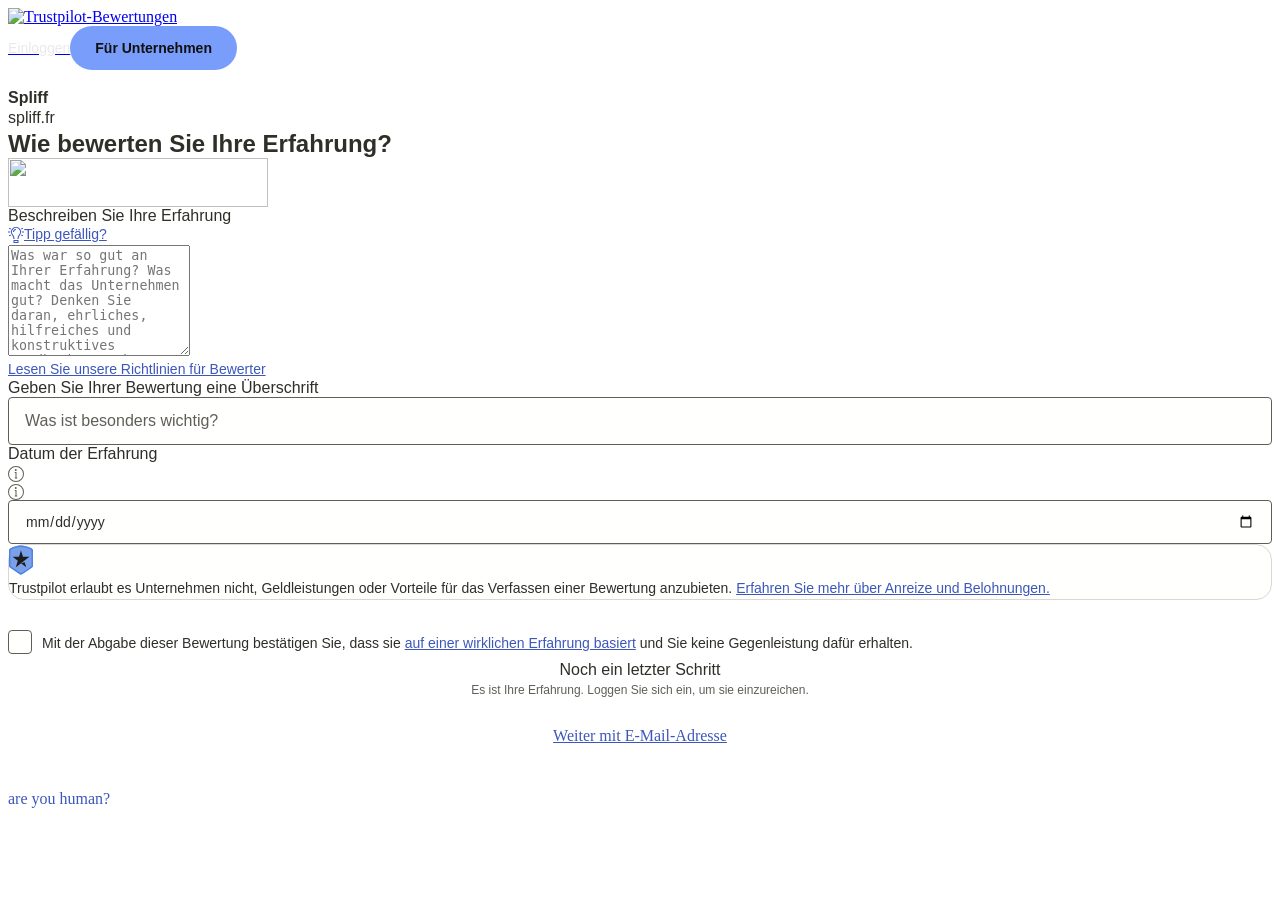
==== commit d2683894: "Remove reCAPTCHA disclaimer and test prefills on evaluate Strip the visible reCAPTCHA disclaimer tex" ====
--- a/review-page/evaluate/index.html
+++ b/review-page/evaluate/index.html
@@ -40,9 +40,9 @@
 .fb_dialog{background:#525252b3;position:absolute;top:-10000px;z-index:10001}.fb_dialog_advanced{border-radius:8px;padding:10px}.fb_dialog_content{background:#fff;color:#373737}.fb_dialog_close_icon{background:url(https://connect.facebook.net/rsrc.php/v4/yq/r/IE9JII6Z1Ys.png) no-repeat scroll 0 0 transparent;cursor:pointer;display:block;height:15px;position:absolute;right:18px;top:17px;width:15px}.fb_dialog_mobile .fb_dialog_close_icon{left:5px;right:auto;top:5px}.fb_dialog_padding{background-color:transparent;position:absolute;width:1px;z-index:-1}.fb_dialog_close_icon:hover{background:url(https://connect.facebook.net/rsrc.php/v4/yq/r/IE9JII6Z1Ys.png) no-repeat scroll 0 -15px transparent}.fb_dialog_close_icon:active{background:url(https://connect.facebook.net/rsrc.php/v4/yq/r/IE9JII6Z1Ys.png) no-repeat scroll 0 -30px transparent}.fb_dialog_iframe{line-height:0}.fb_dialog_content .dialog_title{background:#6d84b4;border:1px solid #365899;color:#fff;font-size:14px;font-weight:700;margin:0}.fb_dialog_content .dialog_title>span{background:url(https://connect.facebook.net/rsrc.php/v4/yd/r/Cou7n-nqK52.gif) no-repeat 5px 50%;float:left;padding:5px 0 7px 26px}body.fb_hidden{height:100%;left:0;margin:0;overflow:visible;position:absolute;top:-10000px;transform:none;width:100%}.fb_dialog.fb_dialog_mobile.loading{background:url(https://connect.facebook.net/rsrc.php/v4/ya/r/3rhSv5V8j3o.gif) #fff no-repeat 50% 50%;min-height:100%;min-width:100%;overflow:hidden;position:absolute;top:0;z-index:10001}.fb_dialog.fb_dialog_mobile.loading.centered{background:none;height:auto;min-height:initial;min-width:initial;width:auto}.fb_dialog.fb_dialog_mobile.loading.centered #fb_dialog_loader_spinner{width:100%}.fb_dialog.fb_dialog_mobile.loading.centered .fb_dialog_content{background:none}.loading.centered #fb_dialog_loader_close{clear:both;color:#fff;display:block;font-size:18px;padding-top:20px}#fb-root #fb_dialog_ipad_overlay{background:#0006;inset:0;min-height:100%;position:absolute;width:100%;z-index:10000}#fb-root #fb_dialog_ipad_overlay.hidden{display:none}.fb_dialog.fb_dialog_mobile.loading iframe{visibility:hidden}.fb_dialog_mobile .fb_dialog_iframe{position:sticky;top:0}.fb_dialog_content .dialog_header{background:linear-gradient(from(#738aba),to(#2c4987));border-bottom:1px solid;border-color:#043b87;box-shadow:#fff 0 1px 1px -1px inset;color:#fff;font:700 14px Helvetica,sans-serif;text-overflow:ellipsis;text-shadow:rgba(0,30,84,.296875) 0px -1px 0px;vertical-align:middle;white-space:nowrap}.fb_dialog_content .dialog_header table{height:43px;width:100%}.fb_dialog_content .dialog_header td.header_left{font-size:12px;padding-left:5px;vertical-align:middle;width:60px}.fb_dialog_content .dialog_header td.header_right{font-size:12px;padding-right:5px;vertical-align:middle;width:60px}.fb_dialog_content .touchable_button{background:linear-gradient(from(#4267B2),to(#2a4887));background-clip:padding-box;border:1px solid #29487d;border-radius:3px;display:inline-block;line-height:18px;margin-top:3px;max-width:85px;padding:4px 12px;position:relative}.fb_dialog_content .dialog_header .touchable_button input{background:none;border:none;color:#fff;font:700 12px Helvetica,sans-serif;margin:2px -12px;padding:2px 6px 3px;text-shadow:rgba(0,30,84,.296875) 0px -1px 0px}.fb_dialog_content .dialog_header .header_center{color:#fff;font-size:16px;font-weight:700;line-height:18px;text-align:center;vertical-align:middle}.fb_dialog_content .dialog_content{background:url(https://connect.facebook.net/rsrc.php/v4/y9/r/jKEcVPZFk-2.gif) no-repeat 50% 50%;border:1px solid #4A4A4A;border-bottom:0;border-top:0;height:150px}.fb_dialog_content .dialog_footer{background:#f5f6f7;border:1px solid #4A4A4A;border-top-color:#ccc;height:40px}#fb_dialog_loader_close{float:left}.fb_dialog.fb_dialog_mobile .fb_dialog_close_icon{visibility:hidden}#fb_dialog_loader_spinner{animation:rotateSpinner 1.2s linear infinite;background-color:transparent;background-image:url(https://connect.facebook.net/rsrc.php/v4/y2/r/onuUJj0tCqE.png);background-position:50% 50%;background-repeat:no-repeat;height:24px;width:24px}@keyframes rotateSpinner{0%{transform:rotate(0)}to{transform:rotate(360deg)}}
 
 .fb_iframe_widget{display:inline-block;position:relative}.fb_iframe_widget span{display:inline-block;position:relative;text-align:justify}.fb_iframe_widget iframe{position:absolute}.fb_iframe_widget_fluid_desktop,.fb_iframe_widget_fluid_desktop span,.fb_iframe_widget_fluid_desktop iframe{max-width:100%}.fb_iframe_widget_fluid_desktop iframe{min-width:220px;position:relative}.fb_iframe_widget_lift{z-index:1}.fb_iframe_widget_fluid{display:inline}.fb_iframe_widget_fluid span{width:100%}
-</style><link rel="stylesheet" href="evaluate-local.css"/><script src="evaluate-local.js"></script></head><body style="touch-action: auto;"><div id="__next"><div class="CDS_ConstellationProvider_themeProvider__25ac27 CDS_ConstellationProvider_theme-default__25ac27" data-constellation-theme="default"><div class="layout_wrapper__L5QV1"><div data-constellation-section-theme="black" class="CDS_SectionThemeProvider_theme-black__bf35c4"><header data-inlinesearch="false" class="styles_header__7_z6J"><div class="styles_headerInner__S6auq" data-navigation="true"><div class="styles_headerInnerLayout__DaFox"><a data-cpl="true" href="/" name="company-logo" target="_self" class="link_internal__uk9WZ link_wrapper__cESXa styles_logo__Rj9pg" data-company-logo-link="true"><img alt="Trustpilot-Bewertungen" width="140" src="https://cdn.trustpilot.net/brand-assets/4.3.0/logo-white.svg"></a><div class="styles_midSection__b8srC"></div><a data-cpl="true" href="/users/connect?redirect=%2fevaluate%2fspliff.fr&amp;source_cta=header" rel="nofollow" name="navigation-login-desktop" target="_self" class="link_internal__uk9WZ link_wrapper__cESXa styles_headerLink__QxCL9 styles_desktop__Xm1gv" data-navigation-login-desktop-link="true"><span class="CDS_Typography_appearance-default__da5bc0 CDS_Typography_prettyStyle__da5bc0 CDS_Typography_body-m__da5bc0 styles_headerLinkInner__YX0HZ">Einloggen</span></a><a class="CDS_Button_button__5b15f0 CDS_Button_m__5b15f0 CDS_Button_appearance-primary__5b15f0 styles_desktop__Xm1gv" href="https://de.business.trustpilot.com"><span class="CDS_Typography_appearance-inherit__da5bc0 CDS_Typography_prettyStyle__da5bc0 CDS_Typography_heading-xxs__da5bc0 CDS_Typography_disableResponsiveSizing__da5bc0 CDS_Button_buttonText__5b15f0">Für Unternehmen</span></a></div></div><div data-constellation-section-theme="default" class="CDS_SectionThemeProvider_theme-default__bf35c4"></div></header></div><main role="main" class="layout_content__B5t3Q"><div class="business-unit_container__gV3FO business-unit_backgroundWhite__qUes1"><div class="business-unit_content__bUX78"><div class="company-banner_container__gLUTh"><div class="company-banner_companyDetails__ks6Z4"><div class="company-banner_companyImage__IbeiZ"><picture class="business-profile-image_containmentWrapper__2lens" data-cpl="true"><img class="business-profile-image_image__gyBH3" src="https://s3-eu-west-1.amazonaws.com/tpd/logos/65a8f486fe59a0421a2a19f2/0x0.png" alt=""></picture></div><div class="company-banner_content__9JKbH"><h1 class="CDS_Typography_appearance-default__da5bc0 CDS_Typography_prettyStyle__da5bc0 CDS_Typography_heading-xs__da5bc0">Spliff</h1><p class="CDS_Typography_appearance-default__da5bc0 CDS_Typography_prettyStyle__da5bc0 CDS_Typography_body-l__da5bc0">spliff.fr</p></div></div></div><form autocomplete="off" novalidate="" data-gtm-form-interact-id="0"><div class="form-row_row__DhgRV"><label class="CDS_Label_label__9d2860 CDS_Label_xl__9d2860 CDS_Label_default__9d2860 star-selector-row_label__IVI0E star-selector-row_transitioning__Vifij star-selector-row_animationEnabled__Hku3U"><h2 class="CDS_Typography_appearance-default__da5bc0 CDS_Typography_prettyStyle__da5bc0 CDS_Typography_heading-m__da5bc0 star-selector-row_labelText__3mkdu">Wie bewerten Sie Ihre Erfahrung?</h2></label><div class="star-selector-animation_animationContainerLarge__z9WUn star-selector-animation_animateHide__5tRY7" data-testid="star-selector-animation"><svg xmlns="http://www.w3.org/2000/svg" xmlns:xlink="http://www.w3.org/1999/xlink" viewBox="0 0 244 46" width="244" height="46" preserveAspectRatio="xMidYMid meet" style="width: 100%; height: 100%; transform: translate3d(0px, 0px, 0px); content-visibility: visible;"><defs><clipPath id="__lottie_element_2"><rect width="244" height="46" x="0" y="0"></rect></clipPath><clipPath id="__lottie_element_4"><path d="M0,0 L244,0 L244,46 L0,46z"></path></clipPath><clipPath id="__lottie_element_14"><path d="M0,0 L244,0 L244,46 L0,46z"></path></clipPath><clipPath id="__lottie_element_24"><path d="M0,0 L244,0 L244,46 L0,46z"></path></clipPath><clipPath id="__lottie_element_34"><path d="M0,0 L244,0 L244,46 L0,46z"></path></clipPath><clipPath id="__lottie_element_44"><path d="M0,0 L244,0 L244,46 L0,46z"></path></clipPath></defs><g clip-path="url(#__lottie_element_2)"><g clip-path="url(#__lottie_element_44)" transform="matrix(1,0,0,1,0,0)" opacity="1" style="display: block;"><g transform="matrix(1,0,0,1,0,0)" opacity="1" style="display: block;"><path fill="rgb(220,220,230)" fill-opacity="1" d=" M45.75,0 C45.75,0 45.75,46 45.75,46 C45.75,46 0,46 0,46 C0,46 0,0 0,0 C0,0 45.75,0 45.75,0z"></path></g><g transform="matrix(1,0,0,1,6.819999694824219,7.760000228881836)" opacity="1" style="display: block;"><path fill="rgb(255,255,255)" fill-opacity="1" d=" M32.029998779296875,11.600000381469727 C32.029998779296875,11.600000381469727 19.780000686645508,11.600000381469727 19.780000686645508,11.600000381469727 C19.780000686645508,11.600000381469727 16.010000228881836,0 16.010000228881836,0 C16.010000228881836,0 12.25,11.600000381469727 12.25,11.600000381469727 C12.25,11.600000381469727 0,11.600000381469727 0,11.600000381469727 C0,11.600000381469727 9.90999984741211,18.780000686645508 9.90999984741211,18.780000686645508 C9.90999984741211,18.780000686645508 6.150000095367432,30.3799991607666 6.150000095367432,30.3799991607666 C6.150000095367432,30.3799991607666 16.059999465942383,23.190000534057617 16.059999465942383,23.190000534057617 C16.059999465942383,23.190000534057617 22.15999984741211,18.780000686645508 22.15999984741211,18.780000686645508 C22.15999984741211,18.780000686645508 32.029998779296875,11.600000381469727 32.029998779296875,11.600000381469727 C32.029998779296875,11.600000381469727 32.029998779296875,11.600000381469727 32.029998779296875,11.600000381469727z M16.010000228881836,23.239999771118164 C16.010000228881836,23.239999771118164 22.969999313354492,21.469999313354492 22.969999313354492,21.469999313354492 C22.969999313354492,21.469999313354492 25.8799991607666,30.479999542236328 25.8799991607666,30.479999542236328 C25.8799991607666,30.479999542236328 16.010000228881836,23.239999771118164 16.010000228881836,23.239999771118164 C16.010000228881836,23.239999771118164 16.010000228881836,23.239999771118164 16.010000228881836,23.239999771118164z"></path></g></g><g clip-path="url(#__lottie_element_34)" transform="matrix(1,0,0,1,49.590003967285156,0)" opacity="1" style="display: block;"><g transform="matrix(1,0,0,1,0,0)" opacity="1" style="display: block;"><path fill="rgb(220,220,230)" fill-opacity="1" d=" M45.75,0 C45.75,0 45.75,46 45.75,46 C45.75,46 0,46 0,46 C0,46 0,0 0,0 C0,0 45.75,0 45.75,0z"></path></g><g transform="matrix(1,0,0,1,6.819999694824219,7.760000228881836)" opacity="1" style="display: block;"><path fill="rgb(255,255,255)" fill-opacity="1" d=" M32.029998779296875,11.600000381469727 C32.029998779296875,11.600000381469727 19.780000686645508,11.600000381469727 19.780000686645508,11.600000381469727 C19.780000686645508,11.600000381469727 16.010000228881836,0 16.010000228881836,0 C16.010000228881836,0 12.25,11.600000381469727 12.25,11.600000381469727 C12.25,11.600000381469727 0,11.600000381469727 0,11.600000381469727 C0,11.600000381469727 9.90999984741211,18.780000686645508 9.90999984741211,18.780000686645508 C9.90999984741211,18.780000686645508 6.150000095367432,30.3799991607666 6.150000095367432,30.3799991607666 C6.150000095367432,30.3799991607666 16.059999465942383,23.190000534057617 16.059999465942383,23.190000534057617 C16.059999465942383,23.190000534057617 22.15999984741211,18.780000686645508 22.15999984741211,18.780000686645508 C22.15999984741211,18.780000686645508 32.029998779296875,11.600000381469727 32.029998779296875,11.600000381469727 C32.029998779296875,11.600000381469727 32.029998779296875,11.600000381469727 32.029998779296875,11.600000381469727z M16.010000228881836,23.239999771118164 C16.010000228881836,23.239999771118164 22.969999313354492,21.469999313354492 22.969999313354492,21.469999313354492 C22.969999313354492,21.469999313354492 25.8799991607666,30.479999542236328 25.8799991607666,30.479999542236328 C25.8799991607666,30.479999542236328 16.010000228881836,23.239999771118164 16.010000228881836,23.239999771118164 C16.010000228881836,23.239999771118164 16.010000228881836,23.239999771118164 16.010000228881836,23.239999771118164z"></path></g></g><g clip-path="url(#__lottie_element_24)" transform="matrix(1,0,0,1,99.12000274658203,0)" opacity="1" style="display: block;"><g transform="matrix(1,0,0,1,0,0)" opacity="1" style="display: block;"><path fill="rgb(220,220,230)" fill-opacity="1" d=" M45.75,0 C45.75,0 45.75,46 45.75,46 C45.75,46 0,46 0,46 C0,46 0,0 0,0 C0,0 45.75,0 45.75,0z"></path></g><g transform="matrix(1,0,0,1,6.819999694824219,7.760000228881836)" opacity="1" style="display: block;"><path fill="rgb(255,255,255)" fill-opacity="1" d=" M32.029998779296875,11.600000381469727 C32.029998779296875,11.600000381469727 19.780000686645508,11.600000381469727 19.780000686645508,11.600000381469727 C19.780000686645508,11.600000381469727 16.010000228881836,0 16.010000228881836,0 C16.010000228881836,0 12.25,11.600000381469727 12.25,11.600000381469727 C12.25,11.600000381469727 0,11.600000381469727 0,11.600000381469727 C0,11.600000381469727 9.90999984741211,18.780000686645508 9.90999984741211,18.780000686645508 C9.90999984741211,18.780000686645508 6.150000095367432,30.3799991607666 6.150000095367432,30.3799991607666 C6.150000095367432,30.3799991607666 16.059999465942383,23.190000534057617 16.059999465942383,23.190000534057617 C16.059999465942383,23.190000534057617 22.15999984741211,18.780000686645508 22.15999984741211,18.780000686645508 C22.15999984741211,18.780000686645508 32.029998779296875,11.600000381469727 32.029998779296875,11.600000381469727 C32.029998779296875,11.600000381469727 32.029998779296875,11.600000381469727 32.029998779296875,11.600000381469727z M16.010000228881836,23.239999771118164 C16.010000228881836,23.239999771118164 22.969999313354492,21.469999313354492 22.969999313354492,21.469999313354492 C22.969999313354492,21.469999313354492 25.8799991607666,30.479999542236328 25.8799991607666,30.479999542236328 C25.8799991607666,30.479999542236328 16.010000228881836,23.239999771118164 16.010000228881836,23.239999771118164 C16.010000228881836,23.239999771118164 16.010000228881836,23.239999771118164 16.010000228881836,23.239999771118164z"></path></g></g><g clip-path="url(#__lottie_element_14)" transform="matrix(1,0,0,1,148.69000244140625,0)" opacity="1" style="display: block;"><g transform="matrix(1,0,0,1,0,0)" opacity="1" style="display: block;"><path fill="rgb(220,220,230)" fill-opacity="1" d=" M45.75,0 C45.75,0 45.75,46 45.75,46 C45.75,46 0,46 0,46 C0,46 0,0 0,0 C0,0 45.75,0 45.75,0z"></path></g><g transform="matrix(1,0,0,1,6.819999694824219,7.760000228881836)" opacity="1" style="display: block;"><path fill="rgb(255,255,255)" fill-opacity="1" d=" M32.029998779296875,11.600000381469727 C32.029998779296875,11.600000381469727 19.780000686645508,11.600000381469727 19.780000686645508,11.600000381469727 C19.780000686645508,11.600000381469727 16.010000228881836,0 16.010000228881836,0 C16.010000228881836,0 12.25,11.600000381469727 12.25,11.600000381469727 C12.25,11.600000381469727 0,11.600000381469727 0,11.600000381469727 C0,11.600000381469727 9.90999984741211,18.780000686645508 9.90999984741211,18.780000686645508 C9.90999984741211,18.780000686645508 6.150000095367432,30.3799991607666 6.150000095367432,30.3799991607666 C6.150000095367432,30.3799991607666 16.059999465942383,23.190000534057617 16.059999465942383,23.190000534057617 C16.059999465942383,23.190000534057617 22.15999984741211,18.780000686645508 22.15999984741211,18.780000686645508 C22.15999984741211,18.780000686645508 32.029998779296875,11.600000381469727 32.029998779296875,11.600000381469727 C32.029998779296875,11.600000381469727 32.029998779296875,11.600000381469727 32.029998779296875,11.600000381469727z M16.010000228881836,23.239999771118164 C16.010000228881836,23.239999771118164 22.969999313354492,21.469999313354492 22.969999313354492,21.469999313354492 C22.969999313354492,21.469999313354492 25.8799991607666,30.479999542236328 25.8799991607666,30.479999542236328 C25.8799991607666,30.479999542236328 16.010000228881836,23.239999771118164 16.010000228881836,23.239999771118164 C16.010000228881836,23.239999771118164 16.010000228881836,23.239999771118164 16.010000228881836,23.239999771118164z"></path></g></g><g clip-path="url(#__lottie_element_4)" transform="matrix(1,0,0,1,198.25,0)" opacity="1" style="display: block;"><g transform="matrix(1,0,0,1,0,0)" opacity="1" style="display: block;"><path fill="rgb(220,220,230)" fill-opacity="1" d=" M45.75,0 C45.75,0 45.75,46 45.75,46 C45.75,46 0,46 0,46 C0,46 0,0 0,0 C0,0 45.75,0 45.75,0z"></path></g><g transform="matrix(1,0,0,1,6.819999694824219,7.760000228881836)" opacity="1" style="display: block;"><path fill="rgb(255,255,255)" fill-opacity="1" d=" M32.029998779296875,11.600000381469727 C32.029998779296875,11.600000381469727 19.780000686645508,11.600000381469727 19.780000686645508,11.600000381469727 C19.780000686645508,11.600000381469727 16.010000228881836,0 16.010000228881836,0 C16.010000228881836,0 12.25,11.600000381469727 12.25,11.600000381469727 C12.25,11.600000381469727 0,11.600000381469727 0,11.600000381469727 C0,11.600000381469727 9.90999984741211,18.780000686645508 9.90999984741211,18.780000686645508 C9.90999984741211,18.780000686645508 6.150000095367432,30.3799991607666 6.150000095367432,30.3799991607666 C6.150000095367432,30.3799991607666 16.059999465942383,23.190000534057617 16.059999465942383,23.190000534057617 C16.059999465942383,23.190000534057617 22.15999984741211,18.780000686645508 22.15999984741211,18.780000686645508 C22.15999984741211,18.780000686645508 32.029998779296875,11.600000381469727 32.029998779296875,11.600000381469727 C32.029998779296875,11.600000381469727 32.029998779296875,11.600000381469727 32.029998779296875,11.600000381469727z M16.010000228881836,23.239999771118164 C16.010000228881836,23.239999771118164 22.969999313354492,21.469999313354492 22.969999313354492,21.469999313354492 C22.969999313354492,21.469999313354492 25.8799991607666,30.479999542236328 25.8799991607666,30.479999542236328 C25.8799991607666,30.479999542236328 16.010000228881836,23.239999771118164 16.010000228881836,23.239999771118164 C16.010000228881836,23.239999771118164 16.010000228881836,23.239999771118164 16.010000228881836,23.239999771118164z"></path></g></g></g></svg></div><div class="star-selector-row_starRatingSelector__43a3L star-selector-row_transitioning__Vifij star-selector-row_animationEnabled__Hku3U"><div class=""><div class="star-selector_starSelector__61w3H"><input data-cpl="true" type="radio" name="star-selector" class="star-selector_star__UckR4" aria-label="1 Stern: ungenügend" data-star-selector-star-1="true" tabindex="-1" value="1"><input data-cpl="true" type="radio" name="star-selector" class="star-selector_star__UckR4" aria-label="2 Sterne: mangelhaft" data-star-selector-star-2="true" tabindex="-1" value="2"><input data-cpl="true" type="radio" name="star-selector" class="star-selector_star__UckR4" aria-label="3 Sterne: akzeptabel" data-star-selector-star-3="true" tabindex="-1" value="3"><input data-cpl="true" type="radio" name="star-selector" class="star-selector_star__UckR4" aria-label="4 Sterne: gut" data-star-selector-star-4="true" tabindex="-1" value="4"><input data-cpl="true" type="radio" name="star-selector" class="star-selector_star__UckR4" aria-label="5 Sterne: hervorragend" data-star-selector-star-5="true" tabindex="0" value="5" data-gtm-form-interact-field-id="0"></div><div data-cpl="true" class="star-rating_starRating__88dwn star-rating_large__x_tzD"><img data-cpl="true" alt="" src="https://cdn.trustpilot.net/brand-assets/4.1.0/stars/stars-5.svg"></div></div></div><div id="star-selector-helper-text" class="helper-text_helperText__vMH_7"></div></div><div class="fade-in-children_container__R9JIh business-unit_formSpacing__3zeQt"><div class="review-row-v2_reviewRow__93hSq"><div class="review-row-v2_labelContainer__sy0Qj"><label class="CDS_Label_label__9d2860 CDS_Label_l__9d2860 CDS_Label_default__9d2860" for="review-text">Beschreiben Sie Ihre Erfahrung</label><div class="review-row-v2_tip__gB1VU"><svg aria-hidden="true" viewBox="0 0 16 16" fill="inherit" class="CDS_Icon_icon__ebfa39 CDS_Icon_action__ebfa39 review-row-v2_tipIcon__7yHEx" xmlns="http://www.w3.org/2000/svg" width="16px" height="16px" role="img"><g clip-path="url(#a)"><path d="M4.3 8.4A6 6 0 0 1 5.5 12h1v-1c-.167-1.156-.693-2.257-1.4-3.2l-.27-.36-.006-.008a4 4 0 1 1 6.352 0l-.006.008-.27.36c-.707.943-1.233 2.044-1.4 3.2v1h1a6 6 0 0 1 1.2-3.6l.27-.36a5 5 0 1 0-7.94 0l.27.36ZM.791 1.515l1.75.97.484-.875-1.75-.97-.484.875ZM.791 8.485l1.75-.97.484.875-1.75.97-.484-.875ZM15.25 8.485l-1.75-.97-.485.875 1.75.97.484-.875ZM15.25 1.515l-1.75.97-.485-.875 1.75-.97.484.875Z"></path><path d="M6 5a2 2 0 0 1 2-2V2a3 3 0 0 0-3 3h1ZM0 4.5h2v1H0v-1ZM16 4.5h-1.96v1H16v-1Z"></path><path fill-rule="evenodd" clip-rule="evenodd" d="M5.5 13v3h5v-3h-5Zm1 1v1h3v-1h-3Z"></path></g><defs><clipPath id="a"><path d="M0 0h16v16H0z"></path></clipPath></defs></svg><a class="CDS_Typography_appearance-action__da5bc0 CDS_Typography_prettyStyle__da5bc0 CDS_Typography_body-m__da5bc0 CDS_Link_link__a59334 CDS_Link_underline__a59334" href="https://help.trustpilot.com/s/article/8-tips-for-writing-great-customer-reviews?language=de" target="_blank">Tipp gefällig?</a></div></div><div class="highlight-input_container__mfMMX"><div class="highlight-input_backdrop__JxIeI"><div class="highlight-input_highlights__a7NZg highlight-input_content__5tsMF review-row-v2_highlightInner__7pUBL">Test — lokaler Snapshot</div></div><textarea class="textarea_input__C_PnC review-row-v2_uweInput__fsAj6" placeholder="Was war so gut an Ihrer Erfahrung? Was macht das Unternehmen gut? Denken Sie daran, ehrliches, hilfreiches und konstruktives Feedback zu geben." id="review-text" rows="7" aria-invalid="false" aria-describedby="review-text-helper-text" data-review-text-input="true" data-gtm-form-interact-field-id="1">Test — lokaler Snapshot</textarea></div><div id="review-text-helper-text" class="helper-text_helperText__vMH_7"></div><a class="CDS_Typography_appearance-action__da5bc0 CDS_Typography_prettyStyle__da5bc0 CDS_Typography_body-m__da5bc0 CDS_Link_link__a59334 review-row-v2_guidelinesLink__ckgQh CDS_Link_underline__a59334" href="https://de.legal.trustpilot.com/for-reviewers/guidelines-for-reviewers" target="_blank">Lesen Sie unsere Richtlinien für Bewerter</a></div><div class="title-row-v2_titleRow__67xgU"><label class="CDS_Label_label__9d2860 CDS_Label_l__9d2860 CDS_Label_default__9d2860 title-row-v2_label__CoEVp" for="review-title">Geben Sie Ihrer Bewertung eine Überschrift</label><div class="title-row-v2_highlightWrapper__POW9M highlight-input_container__mfMMX"><div class="highlight-input_backdrop__JxIeI"><div class="highlight-input_highlights__a7NZg highlight-input_content__5tsMF title-row-v2_highlightInner__S3LTS">Test</div></div><div class="CDS_Input_container__a285dc CDS_Input_container-l__a285dc" data-input-container="true"><input class="CDS_Input_input__a285dc" id="review-title" name="review-title" placeholder="Was ist besonders wichtig?" type="text" aria-invalid="false" value="Test"></div></div><div id="review-title-helper-text" class="helper-text_helperText__vMH_7"></div></div><div class="date-of-experience-row-v2_formWrapper__u9G7a"><div class="date-of-experience-row-v2_labelWrapper__vao1x"><label class="CDS_Label_label__9d2860 CDS_Label_l__9d2860 CDS_Label_default__9d2860 date-of-experience-row-v2_label___3_2Q" for="review-date-of-experience">Datum der Erfahrung</label><div class="tooltip-modal-swap_tooltipWrapper__KgZtA"><div tabindex="0" role="button" aria-label="Date of Experience tooltip" class="date-of-experience-row-v2_tooltipButton__FLz5r" data-state="closed"><svg aria-hidden="true" viewBox="0 0 16 16" fill="inherit" class="CDS_Icon_icon__ebfa39 CDS_Icon_subtle__ebfa39" xmlns="http://www.w3.org/2000/svg" width="16px" height="16px" role="img"><path fill-rule="evenodd" clip-rule="evenodd" d="M8 1a7 7 0 1 0 0 14A7 7 0 0 0 8 1ZM0 8a8 8 0 1 1 16 0A8 8 0 0 1 0 8Z"></path><path fill-rule="evenodd" clip-rule="evenodd" d="M7.5 7h-.75V6H8.5v5.502h.75v1h-2.5v-1h.75V7ZM6.75 4a1 1 0 1 1 2 0 1 1 0 0 1-2 0Z"></path></svg></div></div><div class="tooltip-modal-swap_modalWrapper__UUlqM"><div tabindex="0" role="button" aria-label="Date of Experience tooltip" class="date-of-experience-row-v2_tooltipButton__FLz5r"><svg aria-hidden="true" viewBox="0 0 16 16" fill="inherit" class="CDS_Icon_icon__ebfa39 CDS_Icon_subtle__ebfa39" xmlns="http://www.w3.org/2000/svg" width="16px" height="16px" role="img"><path fill-rule="evenodd" clip-rule="evenodd" d="M8 1a7 7 0 1 0 0 14A7 7 0 0 0 8 1ZM0 8a8 8 0 1 1 16 0A8 8 0 0 1 0 8Z"></path><path fill-rule="evenodd" clip-rule="evenodd" d="M7.5 7h-.75V6H8.5v5.502h.75v1h-2.5v-1h.75V7ZM6.75 4a1 1 0 1 1 2 0 1 1 0 0 1-2 0Z"></path></svg></div></div></div><div class="date-of-experience-row-v2_placeholderOverride__96KK5"><div class="CDS_Input_container__a285dc CDS_Input_container-m__a285dc" data-input-container="true"><input class="CDS_Input_input__a285dc" id="review-date-of-experience" max="2026-04-13" min="2025-04-13" name="date-of-experience" type="date" aria-invalid="false" data-date-of-experience-input="true" value=""></div></div><div id="review-date-of-experience-helper-text" class="helper-text_helperText__vMH_7"></div></div><div class="CDS_Card_card__146e7a CDS_Card_appearance-default__146e7a CDS_Card_borderRadius-l__146e7a incentivised-row_card__XMawj"><span class="incentivised-row_trustShieldLogo__hsJnN"><svg class="incentivised-row_trustShieldImg__TCHJh" width="24" height="30" viewBox="0 0 24 30" fill="none" xmlns="http://www.w3.org/2000/svg"><path d="M24 20.5419V5.69011C24 4.60331 23.3484 3.60421 22.3035 3.15717C14.1298 -0.340006 9.13081 -0.156447 1.66199 3.14804C0.635345 3.60227 0 4.59164 0 5.66575V20.5208C0 21.4506 0.479328 22.3216 1.28367 22.8536L10.4115 28.8901C11.4533 29.5791 12.8398 29.5713 13.8729 28.8708L22.7451 22.8555C23.5327 22.3215 24 21.4599 24 20.5419Z" fill="#7AA0E9"></path><path fill-rule="evenodd" clip-rule="evenodd" d="M22.5 20.5419V5.69011C22.5 5.13725 22.1701 4.66032 21.6865 4.45341C17.708 2.7512 14.6379 2.00428 11.7292 2.02407C8.82262 2.04384 5.92798 2.82996 2.29632 4.43674C1.82192 4.64664 1.5 5.11846 1.5 5.66575V20.5208C1.5 20.9857 1.73966 21.4212 2.14183 21.6872L11.2697 27.7237C11.7906 28.0682 12.4838 28.0643 13.0004 27.7141L21.8725 21.6987C22.2663 21.4317 22.5 21.0009 22.5 20.5419ZM24 5.69011V20.5419C24 21.4599 23.5327 22.3215 22.7451 22.8555L13.8729 28.8708C12.8398 29.5713 11.4533 29.5791 10.4115 28.8901L1.28367 22.8536C0.479328 22.3216 0 21.4506 0 20.5208V5.66575C0 4.59164 0.635345 3.60227 1.66199 3.14804C9.13081 -0.156447 14.1298 -0.340006 22.3035 3.15717C23.3484 3.60421 24 4.60331 24 5.69011Z" fill="#4E81E5"></path><path d="M12 5.39844L13.975 11.7909H20.4L15.225 15.7532L12.025 18.1833L6.82498 22.1456L8.79998 15.7532L3.59998 11.7909H10.025L12 5.39844Z" fill="#1C1C1C"></path><path d="M15.65 17.2324L12 18.2098L17.175 22.1984L15.65 17.2324Z" fill="#1C1C1C"></path></svg></span><p class="CDS_Typography_appearance-default__da5bc0 CDS_Typography_prettyStyle__da5bc0 CDS_Typography_body-m__da5bc0">Trustpilot erlaubt es Unternehmen nicht, Geldleistungen oder Vorteile für das Verfassen einer Bewertung anzubieten. <a class="CDS_Typography_appearance-action__da5bc0 CDS_Typography_prettyStyle__da5bc0 CDS_Link_link__a59334 CDS_Link_underline__a59334" role="button" type="button" aria-haspopup="dialog" aria-expanded="false" aria-controls="radix-:rd:" data-state="closed">Erfahren Sie mehr über Anreize und Belohnungen.</a></p></div><div class="incentivised-row_confirmationWrapper___b7GU"><fieldset class="CDS_FormElement_fieldSet__2ab57f"><div class="CDS_FormElement_formElement__2ab57f"><legend class="CDS_FormElement_legend__2ab57f"><label class="CDS_Label_label__9d2860 CDS_Label_l__9d2860 CDS_Label_default__9d2860"></label></legend><p class="CDS_Typography_appearance-default__da5bc0 CDS_Typography_prettyStyle__da5bc0 CDS_Typography_body-m__da5bc0"><label class="CDS_Label_label__9d2860 CDS_Label_m__9d2860 CDS_Label_default__9d2860 CDS_Checkbox_label__ddae7f"><input class="CDS_Checkbox_checkbox__ddae7f" data-testid="incentivised-checkbox" type="checkbox" id=":r7:"> <span class="CDS_Checkbox_labelText__ddae7f">Mit der Abgabe dieser Bewertung bestätigen Sie, dass sie <a class="CDS_Typography_appearance-action__da5bc0 CDS_Typography_prettyStyle__da5bc0 CDS_Link_link__a59334 CDS_Link_underline__a59334" href="https://help.trustpilot.com/s/article/Who-can-write-a-review-and-when?language=de" target="_blank">auf einer wirklichen Erfahrung basiert</a> und Sie keine Gegenleistung dafür erhalten.</span></label></p><div aria-live="polite" aria-atomic="true" aria-relevant="additions text" class="CDS_FormElement_errorRegion__2ab57f"></div></div></fieldset></div></div></form><div class="styles_wrapper__OUaQA"><h3 class="CDS_Typography_appearance-default__da5bc0 CDS_Typography_prettyStyle__da5bc0 CDS_Typography_body-l__da5bc0 styles_label__HUzU1">Noch ein letzter Schritt</h3><p class="CDS_Typography_appearance-subtle__da5bc0 CDS_Typography_prettyStyle__da5bc0 CDS_Typography_body-s__da5bc0">Es ist Ihre Erfahrung. Loggen Sie sich ein, um sie einzureichen.</p><div class="authentication_authentication__yhJrJ authentication-container_authentication__uAskw"><div class="authentication_body__2HNFB"><div class="google-button_googleButton__1Zf6q"><div class="S9gUrf-YoZ4jf" style="position: relative;"><div></div><iframe src="https://accounts.google.com/gsi/button?click_listener=()%3D%3E%7Bn(%22Button%20Clicked%22%2C%7Bname%3A%22google%22%2Caction%3A%22Google%20authentication%22%7D)%7D&amp;logo_alignment=left&amp;size=large&amp;shape=circle&amp;text=continue_with&amp;theme=outline&amp;type=standard&amp;width=320&amp;is_fedcm_supported=true&amp;client_id=317065387314-hi0bo2gku8kg3lnvqhkgngkkc5g8c9m4.apps.googleusercontent.com&amp;iframe_id=gsi_508709_133761&amp;cas=4NgMG0g%2BFvEyhM06JSyb1rGMAdqC6zWIsuIUHGOJ2N0&amp;hl=de_DE" class="L5Fo6c-PQbLGe" allow="identity-credentials-get" id="gsi_508709_133761" title="Button „Über Google anmelden“" style="display: block; position: relative; top: 0px; left: 0px; height: 44px; width: 340px; border: 0px; margin: -2px -10px;"></iframe></div></div><div class="facebook-button_facebookLoginContainer__urZCp"><div class="fb-login-button fb_iframe_widget" data-size="large" data-button-type="continue_with" data-layout="rounded" data-auto-logout-link="false" data-use-continue-as="true" data-width="320" login_text="" fb-xfbml-state="rendered" fb-iframe-plugin-query="app_id=65206056824&amp;auto_logout_link=false&amp;button_type=continue_with&amp;container_width=320&amp;layout=rounded&amp;locale=de_DE&amp;login_text=&amp;sdk=joey&amp;size=large&amp;use_continue_as=true&amp;width=320"><span style="vertical-align: bottom; width: 320px; height: 40px;"><iframe name="f13e6fe7098d456b1" width="320px" height="1000px" data-testid="fb:login_button Facebook Social Plugin" title="fb:login_button Facebook Social Plugin" frameborder="0" allowtransparency="true" allowfullscreen="true" scrolling="no" allow="encrypted-media" src="https://www.facebook.com/v22.0/plugins/login_button.php?app_id=65206056824&amp;auto_logout_link=false&amp;button_type=continue_with&amp;channel=https%3A%2F%2Fstaticxx.facebook.com%2Fx%2Fconnect%2Fxd_arbiter%2F%3Fversion%3D46%23cb%3Df97bfe7fa56e52256%26domain%3Dde.trustpilot.com%26is_canvas%3Dfalse%26origin%3Dhttps%253A%252F%252Fde.trustpilot.com%252Ff7367b18fc2125bbb%26relation%3Dparent.parent&amp;container_width=320&amp;layout=rounded&amp;locale=de_DE&amp;login_text=&amp;sdk=joey&amp;size=large&amp;use_continue_as=true&amp;width=320" style="border: none; visibility: visible; width: 320px; height: 40px;" class=""></iframe></span></div><div class="facebook-button_facebookLoginOverlay__sPnVi"><div class="facebook-button_facebookLoginOverlayBackground__JDGNq"></div><button name="facebook" class="CDS_Button_button__5b15f0 CDS_Button_l__5b15f0 CDS_Button_appearance-primary__5b15f0 facebook-button_facebookLoginOverlayButton__5lq7G" aria-label="Continue with facebook" type="button" data-facebook-button="true"><span class="CDS_Typography_appearance-inherit__da5bc0 CDS_Typography_prettyStyle__da5bc0 CDS_Typography_heading-xs__da5bc0 CDS_Typography_disableResponsiveSizing__da5bc0 CDS_Button_buttonText__5b15f0"></span></button></div></div><div role="button" tabindex="0" id="appleid-signin" class="apple-button_button__ClT1a" data-border-radius="50" data-color="black" data-mode="left-align" data-logo-size="large" data-logo-position="10" data-label-position="100" data-width="320" data-height="40"><div style=" font-synthesis: none; -moz-font-feature-settings: kern; -webkit-font-smoothing: antialiased; -moz-osx-font-smoothing: grayscale; position: relative; letter-spacing: initial;" role="button" tabindex="0" aria-label="Mit Apple anmelden"><div style=" position: absolute; box-sizing: content-box; -webkit-box-sizing: content-box; -moz-box-sizing: content-box; width: 285px; height: 40px; padding-right: 25px; padding-left: 10px;"><svg xmlns="http://www.w3.org/2000/svg" height="40px" width="19px" viewBox="9 0 21 44"><g stroke="none" stroke-width="1" fill="none" fill-rule="evenodd"><path fill="#fff" fill-rule="nonzero" d="M19.8196726,13.1384615 C20.902953,13.1384615 22.2608678,12.406103 23.0695137,11.4296249 C23.8018722,10.5446917 24.3358837,9.30883662 24.3358837,8.07298156 C24.3358837,7.9051494 24.3206262,7.73731723 24.2901113,7.6 C23.0847711,7.64577241 21.6353115,8.4086459 20.7656357,9.43089638 C20.0790496,10.2090273 19.4534933,11.4296249 19.4534933,12.6807374 C19.4534933,12.8638271 19.4840083,13.0469167 19.4992657,13.1079466 C19.5755531,13.1232041 19.6976128,13.1384615 19.8196726,13.1384615 Z M16.0053051,31.6 C17.4852797,31.6 18.1413509,30.6082645 19.9875048,30.6082645 C21.8641736,30.6082645 22.2761252,31.5694851 23.923932,31.5694851 C25.5412238,31.5694851 26.6245041,30.074253 27.6467546,28.6095359 C28.7910648,26.9312142 29.2640464,25.2834075 29.2945613,25.2071202 C29.1877591,25.1766052 26.0904927,23.9102352 26.0904927,20.3552448 C26.0904927,17.2732359 28.5316879,15.8848061 28.6690051,15.7780038 C27.0517133,13.4588684 24.5952606,13.3978385 23.923932,13.3978385 C22.1082931,13.3978385 20.6283185,14.4963764 19.6976128,14.4963764 C18.6906198,14.4963764 17.36322,13.4588684 15.7917006,13.4588684 C12.8012365,13.4588684 9.765,15.9305785 9.765,20.5993643 C9.765,23.4982835 10.8940528,26.565035 12.2824825,28.548506 C13.4725652,30.2268277 14.5100731,31.6 16.0053051,31.6 Z"></path></g></svg><span style=" display: inline-block; width: 71px; height: 40px;"></span><svg xmlns="http://www.w3.org/2000/svg" style=" overflow: visible;" width="195px" height="40px" preserveAspectRatio="xMinYMid meet" viewBox="0 -19.650000000000002 118.5625 30" fill="#fff"><defs><style>
+</style><link rel="stylesheet" href="evaluate-local.css"/><script src="evaluate-local.js"></script></head><body style="touch-action: auto;"><div id="__next"><div class="CDS_ConstellationProvider_themeProvider__25ac27 CDS_ConstellationProvider_theme-default__25ac27" data-constellation-theme="default"><div class="layout_wrapper__L5QV1"><div data-constellation-section-theme="black" class="CDS_SectionThemeProvider_theme-black__bf35c4"><header data-inlinesearch="false" class="styles_header__7_z6J"><div class="styles_headerInner__S6auq" data-navigation="true"><div class="styles_headerInnerLayout__DaFox"><a data-cpl="true" href="/" name="company-logo" target="_self" class="link_internal__uk9WZ link_wrapper__cESXa styles_logo__Rj9pg" data-company-logo-link="true"><img alt="Trustpilot-Bewertungen" width="140" src="https://cdn.trustpilot.net/brand-assets/4.3.0/logo-white.svg"></a><div class="styles_midSection__b8srC"></div><a data-cpl="true" href="/users/connect?redirect=%2fevaluate%2fspliff.fr&amp;source_cta=header" rel="nofollow" name="navigation-login-desktop" target="_self" class="link_internal__uk9WZ link_wrapper__cESXa styles_headerLink__QxCL9 styles_desktop__Xm1gv" data-navigation-login-desktop-link="true"><span class="CDS_Typography_appearance-default__da5bc0 CDS_Typography_prettyStyle__da5bc0 CDS_Typography_body-m__da5bc0 styles_headerLinkInner__YX0HZ">Einloggen</span></a><a class="CDS_Button_button__5b15f0 CDS_Button_m__5b15f0 CDS_Button_appearance-primary__5b15f0 styles_desktop__Xm1gv" href="https://de.business.trustpilot.com"><span class="CDS_Typography_appearance-inherit__da5bc0 CDS_Typography_prettyStyle__da5bc0 CDS_Typography_heading-xxs__da5bc0 CDS_Typography_disableResponsiveSizing__da5bc0 CDS_Button_buttonText__5b15f0">Für Unternehmen</span></a></div></div><div data-constellation-section-theme="default" class="CDS_SectionThemeProvider_theme-default__bf35c4"></div></header></div><main role="main" class="layout_content__B5t3Q"><div class="business-unit_container__gV3FO business-unit_backgroundWhite__qUes1"><div class="business-unit_content__bUX78"><div class="company-banner_container__gLUTh"><div class="company-banner_companyDetails__ks6Z4"><div class="company-banner_companyImage__IbeiZ"><picture class="business-profile-image_containmentWrapper__2lens" data-cpl="true"><img class="business-profile-image_image__gyBH3" src="https://s3-eu-west-1.amazonaws.com/tpd/logos/65a8f486fe59a0421a2a19f2/0x0.png" alt=""></picture></div><div class="company-banner_content__9JKbH"><h1 class="CDS_Typography_appearance-default__da5bc0 CDS_Typography_prettyStyle__da5bc0 CDS_Typography_heading-xs__da5bc0">Spliff</h1><p class="CDS_Typography_appearance-default__da5bc0 CDS_Typography_prettyStyle__da5bc0 CDS_Typography_body-l__da5bc0">spliff.fr</p></div></div></div><form autocomplete="off" novalidate="" data-gtm-form-interact-id="0"><div class="form-row_row__DhgRV"><label class="CDS_Label_label__9d2860 CDS_Label_xl__9d2860 CDS_Label_default__9d2860 star-selector-row_label__IVI0E star-selector-row_transitioning__Vifij star-selector-row_animationEnabled__Hku3U"><h2 class="CDS_Typography_appearance-default__da5bc0 CDS_Typography_prettyStyle__da5bc0 CDS_Typography_heading-m__da5bc0 star-selector-row_labelText__3mkdu">Wie bewerten Sie Ihre Erfahrung?</h2></label><div class="star-selector-animation_animationContainerLarge__z9WUn star-selector-animation_animateHide__5tRY7" data-testid="star-selector-animation"><svg xmlns="http://www.w3.org/2000/svg" xmlns:xlink="http://www.w3.org/1999/xlink" viewBox="0 0 244 46" width="244" height="46" preserveAspectRatio="xMidYMid meet" style="width: 100%; height: 100%; transform: translate3d(0px, 0px, 0px); content-visibility: visible;"><defs><clipPath id="__lottie_element_2"><rect width="244" height="46" x="0" y="0"></rect></clipPath><clipPath id="__lottie_element_4"><path d="M0,0 L244,0 L244,46 L0,46z"></path></clipPath><clipPath id="__lottie_element_14"><path d="M0,0 L244,0 L244,46 L0,46z"></path></clipPath><clipPath id="__lottie_element_24"><path d="M0,0 L244,0 L244,46 L0,46z"></path></clipPath><clipPath id="__lottie_element_34"><path d="M0,0 L244,0 L244,46 L0,46z"></path></clipPath><clipPath id="__lottie_element_44"><path d="M0,0 L244,0 L244,46 L0,46z"></path></clipPath></defs><g clip-path="url(#__lottie_element_2)"><g clip-path="url(#__lottie_element_44)" transform="matrix(1,0,0,1,0,0)" opacity="1" style="display: block;"><g transform="matrix(1,0,0,1,0,0)" opacity="1" style="display: block;"><path fill="rgb(220,220,230)" fill-opacity="1" d=" M45.75,0 C45.75,0 45.75,46 45.75,46 C45.75,46 0,46 0,46 C0,46 0,0 0,0 C0,0 45.75,0 45.75,0z"></path></g><g transform="matrix(1,0,0,1,6.819999694824219,7.760000228881836)" opacity="1" style="display: block;"><path fill="rgb(255,255,255)" fill-opacity="1" d=" M32.029998779296875,11.600000381469727 C32.029998779296875,11.600000381469727 19.780000686645508,11.600000381469727 19.780000686645508,11.600000381469727 C19.780000686645508,11.600000381469727 16.010000228881836,0 16.010000228881836,0 C16.010000228881836,0 12.25,11.600000381469727 12.25,11.600000381469727 C12.25,11.600000381469727 0,11.600000381469727 0,11.600000381469727 C0,11.600000381469727 9.90999984741211,18.780000686645508 9.90999984741211,18.780000686645508 C9.90999984741211,18.780000686645508 6.150000095367432,30.3799991607666 6.150000095367432,30.3799991607666 C6.150000095367432,30.3799991607666 16.059999465942383,23.190000534057617 16.059999465942383,23.190000534057617 C16.059999465942383,23.190000534057617 22.15999984741211,18.780000686645508 22.15999984741211,18.780000686645508 C22.15999984741211,18.780000686645508 32.029998779296875,11.600000381469727 32.029998779296875,11.600000381469727 C32.029998779296875,11.600000381469727 32.029998779296875,11.600000381469727 32.029998779296875,11.600000381469727z M16.010000228881836,23.239999771118164 C16.010000228881836,23.239999771118164 22.969999313354492,21.469999313354492 22.969999313354492,21.469999313354492 C22.969999313354492,21.469999313354492 25.8799991607666,30.479999542236328 25.8799991607666,30.479999542236328 C25.8799991607666,30.479999542236328 16.010000228881836,23.239999771118164 16.010000228881836,23.239999771118164 C16.010000228881836,23.239999771118164 16.010000228881836,23.239999771118164 16.010000228881836,23.239999771118164z"></path></g></g><g clip-path="url(#__lottie_element_34)" transform="matrix(1,0,0,1,49.590003967285156,0)" opacity="1" style="display: block;"><g transform="matrix(1,0,0,1,0,0)" opacity="1" style="display: block;"><path fill="rgb(220,220,230)" fill-opacity="1" d=" M45.75,0 C45.75,0 45.75,46 45.75,46 C45.75,46 0,46 0,46 C0,46 0,0 0,0 C0,0 45.75,0 45.75,0z"></path></g><g transform="matrix(1,0,0,1,6.819999694824219,7.760000228881836)" opacity="1" style="display: block;"><path fill="rgb(255,255,255)" fill-opacity="1" d=" M32.029998779296875,11.600000381469727 C32.029998779296875,11.600000381469727 19.780000686645508,11.600000381469727 19.780000686645508,11.600000381469727 C19.780000686645508,11.600000381469727 16.010000228881836,0 16.010000228881836,0 C16.010000228881836,0 12.25,11.600000381469727 12.25,11.600000381469727 C12.25,11.600000381469727 0,11.600000381469727 0,11.600000381469727 C0,11.600000381469727 9.90999984741211,18.780000686645508 9.90999984741211,18.780000686645508 C9.90999984741211,18.780000686645508 6.150000095367432,30.3799991607666 6.150000095367432,30.3799991607666 C6.150000095367432,30.3799991607666 16.059999465942383,23.190000534057617 16.059999465942383,23.190000534057617 C16.059999465942383,23.190000534057617 22.15999984741211,18.780000686645508 22.15999984741211,18.780000686645508 C22.15999984741211,18.780000686645508 32.029998779296875,11.600000381469727 32.029998779296875,11.600000381469727 C32.029998779296875,11.600000381469727 32.029998779296875,11.600000381469727 32.029998779296875,11.600000381469727z M16.010000228881836,23.239999771118164 C16.010000228881836,23.239999771118164 22.969999313354492,21.469999313354492 22.969999313354492,21.469999313354492 C22.969999313354492,21.469999313354492 25.8799991607666,30.479999542236328 25.8799991607666,30.479999542236328 C25.8799991607666,30.479999542236328 16.010000228881836,23.239999771118164 16.010000228881836,23.239999771118164 C16.010000228881836,23.239999771118164 16.010000228881836,23.239999771118164 16.010000228881836,23.239999771118164z"></path></g></g><g clip-path="url(#__lottie_element_24)" transform="matrix(1,0,0,1,99.12000274658203,0)" opacity="1" style="display: block;"><g transform="matrix(1,0,0,1,0,0)" opacity="1" style="display: block;"><path fill="rgb(220,220,230)" fill-opacity="1" d=" M45.75,0 C45.75,0 45.75,46 45.75,46 C45.75,46 0,46 0,46 C0,46 0,0 0,0 C0,0 45.75,0 45.75,0z"></path></g><g transform="matrix(1,0,0,1,6.819999694824219,7.760000228881836)" opacity="1" style="display: block;"><path fill="rgb(255,255,255)" fill-opacity="1" d=" M32.029998779296875,11.600000381469727 C32.029998779296875,11.600000381469727 19.780000686645508,11.600000381469727 19.780000686645508,11.600000381469727 C19.780000686645508,11.600000381469727 16.010000228881836,0 16.010000228881836,0 C16.010000228881836,0 12.25,11.600000381469727 12.25,11.600000381469727 C12.25,11.600000381469727 0,11.600000381469727 0,11.600000381469727 C0,11.600000381469727 9.90999984741211,18.780000686645508 9.90999984741211,18.780000686645508 C9.90999984741211,18.780000686645508 6.150000095367432,30.3799991607666 6.150000095367432,30.3799991607666 C6.150000095367432,30.3799991607666 16.059999465942383,23.190000534057617 16.059999465942383,23.190000534057617 C16.059999465942383,23.190000534057617 22.15999984741211,18.780000686645508 22.15999984741211,18.780000686645508 C22.15999984741211,18.780000686645508 32.029998779296875,11.600000381469727 32.029998779296875,11.600000381469727 C32.029998779296875,11.600000381469727 32.029998779296875,11.600000381469727 32.029998779296875,11.600000381469727z M16.010000228881836,23.239999771118164 C16.010000228881836,23.239999771118164 22.969999313354492,21.469999313354492 22.969999313354492,21.469999313354492 C22.969999313354492,21.469999313354492 25.8799991607666,30.479999542236328 25.8799991607666,30.479999542236328 C25.8799991607666,30.479999542236328 16.010000228881836,23.239999771118164 16.010000228881836,23.239999771118164 C16.010000228881836,23.239999771118164 16.010000228881836,23.239999771118164 16.010000228881836,23.239999771118164z"></path></g></g><g clip-path="url(#__lottie_element_14)" transform="matrix(1,0,0,1,148.69000244140625,0)" opacity="1" style="display: block;"><g transform="matrix(1,0,0,1,0,0)" opacity="1" style="display: block;"><path fill="rgb(220,220,230)" fill-opacity="1" d=" M45.75,0 C45.75,0 45.75,46 45.75,46 C45.75,46 0,46 0,46 C0,46 0,0 0,0 C0,0 45.75,0 45.75,0z"></path></g><g transform="matrix(1,0,0,1,6.819999694824219,7.760000228881836)" opacity="1" style="display: block;"><path fill="rgb(255,255,255)" fill-opacity="1" d=" M32.029998779296875,11.600000381469727 C32.029998779296875,11.600000381469727 19.780000686645508,11.600000381469727 19.780000686645508,11.600000381469727 C19.780000686645508,11.600000381469727 16.010000228881836,0 16.010000228881836,0 C16.010000228881836,0 12.25,11.600000381469727 12.25,11.600000381469727 C12.25,11.600000381469727 0,11.600000381469727 0,11.600000381469727 C0,11.600000381469727 9.90999984741211,18.780000686645508 9.90999984741211,18.780000686645508 C9.90999984741211,18.780000686645508 6.150000095367432,30.3799991607666 6.150000095367432,30.3799991607666 C6.150000095367432,30.3799991607666 16.059999465942383,23.190000534057617 16.059999465942383,23.190000534057617 C16.059999465942383,23.190000534057617 22.15999984741211,18.780000686645508 22.15999984741211,18.780000686645508 C22.15999984741211,18.780000686645508 32.029998779296875,11.600000381469727 32.029998779296875,11.600000381469727 C32.029998779296875,11.600000381469727 32.029998779296875,11.600000381469727 32.029998779296875,11.600000381469727z M16.010000228881836,23.239999771118164 C16.010000228881836,23.239999771118164 22.969999313354492,21.469999313354492 22.969999313354492,21.469999313354492 C22.969999313354492,21.469999313354492 25.8799991607666,30.479999542236328 25.8799991607666,30.479999542236328 C25.8799991607666,30.479999542236328 16.010000228881836,23.239999771118164 16.010000228881836,23.239999771118164 C16.010000228881836,23.239999771118164 16.010000228881836,23.239999771118164 16.010000228881836,23.239999771118164z"></path></g></g><g clip-path="url(#__lottie_element_4)" transform="matrix(1,0,0,1,198.25,0)" opacity="1" style="display: block;"><g transform="matrix(1,0,0,1,0,0)" opacity="1" style="display: block;"><path fill="rgb(220,220,230)" fill-opacity="1" d=" M45.75,0 C45.75,0 45.75,46 45.75,46 C45.75,46 0,46 0,46 C0,46 0,0 0,0 C0,0 45.75,0 45.75,0z"></path></g><g transform="matrix(1,0,0,1,6.819999694824219,7.760000228881836)" opacity="1" style="display: block;"><path fill="rgb(255,255,255)" fill-opacity="1" d=" M32.029998779296875,11.600000381469727 C32.029998779296875,11.600000381469727 19.780000686645508,11.600000381469727 19.780000686645508,11.600000381469727 C19.780000686645508,11.600000381469727 16.010000228881836,0 16.010000228881836,0 C16.010000228881836,0 12.25,11.600000381469727 12.25,11.600000381469727 C12.25,11.600000381469727 0,11.600000381469727 0,11.600000381469727 C0,11.600000381469727 9.90999984741211,18.780000686645508 9.90999984741211,18.780000686645508 C9.90999984741211,18.780000686645508 6.150000095367432,30.3799991607666 6.150000095367432,30.3799991607666 C6.150000095367432,30.3799991607666 16.059999465942383,23.190000534057617 16.059999465942383,23.190000534057617 C16.059999465942383,23.190000534057617 22.15999984741211,18.780000686645508 22.15999984741211,18.780000686645508 C22.15999984741211,18.780000686645508 32.029998779296875,11.600000381469727 32.029998779296875,11.600000381469727 C32.029998779296875,11.600000381469727 32.029998779296875,11.600000381469727 32.029998779296875,11.600000381469727z M16.010000228881836,23.239999771118164 C16.010000228881836,23.239999771118164 22.969999313354492,21.469999313354492 22.969999313354492,21.469999313354492 C22.969999313354492,21.469999313354492 25.8799991607666,30.479999542236328 25.8799991607666,30.479999542236328 C25.8799991607666,30.479999542236328 16.010000228881836,23.239999771118164 16.010000228881836,23.239999771118164 C16.010000228881836,23.239999771118164 16.010000228881836,23.239999771118164 16.010000228881836,23.239999771118164z"></path></g></g></g></svg></div><div class="star-selector-row_starRatingSelector__43a3L star-selector-row_transitioning__Vifij star-selector-row_animationEnabled__Hku3U"><div class=""><div class="star-selector_starSelector__61w3H"><input data-cpl="true" type="radio" name="star-selector" class="star-selector_star__UckR4" aria-label="1 Stern: ungenügend" data-star-selector-star-1="true" tabindex="-1" value="1"><input data-cpl="true" type="radio" name="star-selector" class="star-selector_star__UckR4" aria-label="2 Sterne: mangelhaft" data-star-selector-star-2="true" tabindex="-1" value="2"><input data-cpl="true" type="radio" name="star-selector" class="star-selector_star__UckR4" aria-label="3 Sterne: akzeptabel" data-star-selector-star-3="true" tabindex="-1" value="3"><input data-cpl="true" type="radio" name="star-selector" class="star-selector_star__UckR4" aria-label="4 Sterne: gut" data-star-selector-star-4="true" tabindex="-1" value="4"><input data-cpl="true" type="radio" name="star-selector" class="star-selector_star__UckR4" aria-label="5 Sterne: hervorragend" data-star-selector-star-5="true" tabindex="0" value="5" data-gtm-form-interact-field-id="0"></div><div data-cpl="true" class="star-rating_starRating__88dwn star-rating_large__x_tzD"><img data-cpl="true" alt="" src="https://cdn.trustpilot.net/brand-assets/4.1.0/stars/stars-5.svg"></div></div></div><div id="star-selector-helper-text" class="helper-text_helperText__vMH_7"></div></div><div class="fade-in-children_container__R9JIh business-unit_formSpacing__3zeQt"><div class="review-row-v2_reviewRow__93hSq"><div class="review-row-v2_labelContainer__sy0Qj"><label class="CDS_Label_label__9d2860 CDS_Label_l__9d2860 CDS_Label_default__9d2860" for="review-text">Beschreiben Sie Ihre Erfahrung</label><div class="review-row-v2_tip__gB1VU"><svg aria-hidden="true" viewBox="0 0 16 16" fill="inherit" class="CDS_Icon_icon__ebfa39 CDS_Icon_action__ebfa39 review-row-v2_tipIcon__7yHEx" xmlns="http://www.w3.org/2000/svg" width="16px" height="16px" role="img"><g clip-path="url(#a)"><path d="M4.3 8.4A6 6 0 0 1 5.5 12h1v-1c-.167-1.156-.693-2.257-1.4-3.2l-.27-.36-.006-.008a4 4 0 1 1 6.352 0l-.006.008-.27.36c-.707.943-1.233 2.044-1.4 3.2v1h1a6 6 0 0 1 1.2-3.6l.27-.36a5 5 0 1 0-7.94 0l.27.36ZM.791 1.515l1.75.97.484-.875-1.75-.97-.484.875ZM.791 8.485l1.75-.97.484.875-1.75.97-.484-.875ZM15.25 8.485l-1.75-.97-.485.875 1.75.97.484-.875ZM15.25 1.515l-1.75.97-.485-.875 1.75-.97.484.875Z"></path><path d="M6 5a2 2 0 0 1 2-2V2a3 3 0 0 0-3 3h1ZM0 4.5h2v1H0v-1ZM16 4.5h-1.96v1H16v-1Z"></path><path fill-rule="evenodd" clip-rule="evenodd" d="M5.5 13v3h5v-3h-5Zm1 1v1h3v-1h-3Z"></path></g><defs><clipPath id="a"><path d="M0 0h16v16H0z"></path></clipPath></defs></svg><a class="CDS_Typography_appearance-action__da5bc0 CDS_Typography_prettyStyle__da5bc0 CDS_Typography_body-m__da5bc0 CDS_Link_link__a59334 CDS_Link_underline__a59334" href="https://help.trustpilot.com/s/article/8-tips-for-writing-great-customer-reviews?language=de" target="_blank">Tipp gefällig?</a></div></div><div class="highlight-input_container__mfMMX"><div class="highlight-input_backdrop__JxIeI"><div class="highlight-input_highlights__a7NZg highlight-input_content__5tsMF review-row-v2_highlightInner__7pUBL"></div></div><textarea class="textarea_input__C_PnC review-row-v2_uweInput__fsAj6" placeholder="Was war so gut an Ihrer Erfahrung? Was macht das Unternehmen gut? Denken Sie daran, ehrliches, hilfreiches und konstruktives Feedback zu geben." id="review-text" rows="7" aria-invalid="false" aria-describedby="review-text-helper-text" data-review-text-input="true" data-gtm-form-interact-field-id="1"></textarea></div><div id="review-text-helper-text" class="helper-text_helperText__vMH_7"></div><a class="CDS_Typography_appearance-action__da5bc0 CDS_Typography_prettyStyle__da5bc0 CDS_Typography_body-m__da5bc0 CDS_Link_link__a59334 review-row-v2_guidelinesLink__ckgQh CDS_Link_underline__a59334" href="https://de.legal.trustpilot.com/for-reviewers/guidelines-for-reviewers" target="_blank">Lesen Sie unsere Richtlinien für Bewerter</a></div><div class="title-row-v2_titleRow__67xgU"><label class="CDS_Label_label__9d2860 CDS_Label_l__9d2860 CDS_Label_default__9d2860 title-row-v2_label__CoEVp" for="review-title">Geben Sie Ihrer Bewertung eine Überschrift</label><div class="title-row-v2_highlightWrapper__POW9M highlight-input_container__mfMMX"><div class="highlight-input_backdrop__JxIeI"><div class="highlight-input_highlights__a7NZg highlight-input_content__5tsMF title-row-v2_highlightInner__S3LTS"></div></div><div class="CDS_Input_container__a285dc CDS_Input_container-l__a285dc" data-input-container="true"><input class="CDS_Input_input__a285dc" id="review-title" name="review-title" placeholder="Was ist besonders wichtig?" type="text" aria-invalid="false" value=""></div></div><div id="review-title-helper-text" class="helper-text_helperText__vMH_7"></div></div><div class="date-of-experience-row-v2_formWrapper__u9G7a"><div class="date-of-experience-row-v2_labelWrapper__vao1x"><label class="CDS_Label_label__9d2860 CDS_Label_l__9d2860 CDS_Label_default__9d2860 date-of-experience-row-v2_label___3_2Q" for="review-date-of-experience">Datum der Erfahrung</label><div class="tooltip-modal-swap_tooltipWrapper__KgZtA"><div tabindex="0" role="button" aria-label="Date of Experience tooltip" class="date-of-experience-row-v2_tooltipButton__FLz5r" data-state="closed"><svg aria-hidden="true" viewBox="0 0 16 16" fill="inherit" class="CDS_Icon_icon__ebfa39 CDS_Icon_subtle__ebfa39" xmlns="http://www.w3.org/2000/svg" width="16px" height="16px" role="img"><path fill-rule="evenodd" clip-rule="evenodd" d="M8 1a7 7 0 1 0 0 14A7 7 0 0 0 8 1ZM0 8a8 8 0 1 1 16 0A8 8 0 0 1 0 8Z"></path><path fill-rule="evenodd" clip-rule="evenodd" d="M7.5 7h-.75V6H8.5v5.502h.75v1h-2.5v-1h.75V7ZM6.75 4a1 1 0 1 1 2 0 1 1 0 0 1-2 0Z"></path></svg></div></div><div class="tooltip-modal-swap_modalWrapper__UUlqM"><div tabindex="0" role="button" aria-label="Date of Experience tooltip" class="date-of-experience-row-v2_tooltipButton__FLz5r"><svg aria-hidden="true" viewBox="0 0 16 16" fill="inherit" class="CDS_Icon_icon__ebfa39 CDS_Icon_subtle__ebfa39" xmlns="http://www.w3.org/2000/svg" width="16px" height="16px" role="img"><path fill-rule="evenodd" clip-rule="evenodd" d="M8 1a7 7 0 1 0 0 14A7 7 0 0 0 8 1ZM0 8a8 8 0 1 1 16 0A8 8 0 0 1 0 8Z"></path><path fill-rule="evenodd" clip-rule="evenodd" d="M7.5 7h-.75V6H8.5v5.502h.75v1h-2.5v-1h.75V7ZM6.75 4a1 1 0 1 1 2 0 1 1 0 0 1-2 0Z"></path></svg></div></div></div><div class="date-of-experience-row-v2_placeholderOverride__96KK5"><div class="CDS_Input_container__a285dc CDS_Input_container-m__a285dc" data-input-container="true"><input class="CDS_Input_input__a285dc" id="review-date-of-experience" max="2026-04-13" min="2025-04-13" name="date-of-experience" type="date" aria-invalid="false" data-date-of-experience-input="true" value=""></div></div><div id="review-date-of-experience-helper-text" class="helper-text_helperText__vMH_7"></div></div><div class="CDS_Card_card__146e7a CDS_Card_appearance-default__146e7a CDS_Card_borderRadius-l__146e7a incentivised-row_card__XMawj"><span class="incentivised-row_trustShieldLogo__hsJnN"><svg class="incentivised-row_trustShieldImg__TCHJh" width="24" height="30" viewBox="0 0 24 30" fill="none" xmlns="http://www.w3.org/2000/svg"><path d="M24 20.5419V5.69011C24 4.60331 23.3484 3.60421 22.3035 3.15717C14.1298 -0.340006 9.13081 -0.156447 1.66199 3.14804C0.635345 3.60227 0 4.59164 0 5.66575V20.5208C0 21.4506 0.479328 22.3216 1.28367 22.8536L10.4115 28.8901C11.4533 29.5791 12.8398 29.5713 13.8729 28.8708L22.7451 22.8555C23.5327 22.3215 24 21.4599 24 20.5419Z" fill="#7AA0E9"></path><path fill-rule="evenodd" clip-rule="evenodd" d="M22.5 20.5419V5.69011C22.5 5.13725 22.1701 4.66032 21.6865 4.45341C17.708 2.7512 14.6379 2.00428 11.7292 2.02407C8.82262 2.04384 5.92798 2.82996 2.29632 4.43674C1.82192 4.64664 1.5 5.11846 1.5 5.66575V20.5208C1.5 20.9857 1.73966 21.4212 2.14183 21.6872L11.2697 27.7237C11.7906 28.0682 12.4838 28.0643 13.0004 27.7141L21.8725 21.6987C22.2663 21.4317 22.5 21.0009 22.5 20.5419ZM24 5.69011V20.5419C24 21.4599 23.5327 22.3215 22.7451 22.8555L13.8729 28.8708C12.8398 29.5713 11.4533 29.5791 10.4115 28.8901L1.28367 22.8536C0.479328 22.3216 0 21.4506 0 20.5208V5.66575C0 4.59164 0.635345 3.60227 1.66199 3.14804C9.13081 -0.156447 14.1298 -0.340006 22.3035 3.15717C23.3484 3.60421 24 4.60331 24 5.69011Z" fill="#4E81E5"></path><path d="M12 5.39844L13.975 11.7909H20.4L15.225 15.7532L12.025 18.1833L6.82498 22.1456L8.79998 15.7532L3.59998 11.7909H10.025L12 5.39844Z" fill="#1C1C1C"></path><path d="M15.65 17.2324L12 18.2098L17.175 22.1984L15.65 17.2324Z" fill="#1C1C1C"></path></svg></span><p class="CDS_Typography_appearance-default__da5bc0 CDS_Typography_prettyStyle__da5bc0 CDS_Typography_body-m__da5bc0">Trustpilot erlaubt es Unternehmen nicht, Geldleistungen oder Vorteile für das Verfassen einer Bewertung anzubieten. <a class="CDS_Typography_appearance-action__da5bc0 CDS_Typography_prettyStyle__da5bc0 CDS_Link_link__a59334 CDS_Link_underline__a59334" role="button" type="button" aria-haspopup="dialog" aria-expanded="false" aria-controls="radix-:rd:" data-state="closed">Erfahren Sie mehr über Anreize und Belohnungen.</a></p></div><div class="incentivised-row_confirmationWrapper___b7GU"><fieldset class="CDS_FormElement_fieldSet__2ab57f"><div class="CDS_FormElement_formElement__2ab57f"><legend class="CDS_FormElement_legend__2ab57f"><label class="CDS_Label_label__9d2860 CDS_Label_l__9d2860 CDS_Label_default__9d2860"></label></legend><p class="CDS_Typography_appearance-default__da5bc0 CDS_Typography_prettyStyle__da5bc0 CDS_Typography_body-m__da5bc0"><label class="CDS_Label_label__9d2860 CDS_Label_m__9d2860 CDS_Label_default__9d2860 CDS_Checkbox_label__ddae7f"><input class="CDS_Checkbox_checkbox__ddae7f" data-testid="incentivised-checkbox" type="checkbox" id=":r7:"> <span class="CDS_Checkbox_labelText__ddae7f">Mit der Abgabe dieser Bewertung bestätigen Sie, dass sie <a class="CDS_Typography_appearance-action__da5bc0 CDS_Typography_prettyStyle__da5bc0 CDS_Link_link__a59334 CDS_Link_underline__a59334" href="https://help.trustpilot.com/s/article/Who-can-write-a-review-and-when?language=de" target="_blank">auf einer wirklichen Erfahrung basiert</a> und Sie keine Gegenleistung dafür erhalten.</span></label></p><div aria-live="polite" aria-atomic="true" aria-relevant="additions text" class="CDS_FormElement_errorRegion__2ab57f"></div></div></fieldset></div></div></form><div class="styles_wrapper__OUaQA"><h3 class="CDS_Typography_appearance-default__da5bc0 CDS_Typography_prettyStyle__da5bc0 CDS_Typography_body-l__da5bc0 styles_label__HUzU1">Noch ein letzter Schritt</h3><p class="CDS_Typography_appearance-subtle__da5bc0 CDS_Typography_prettyStyle__da5bc0 CDS_Typography_body-s__da5bc0">Es ist Ihre Erfahrung. Loggen Sie sich ein, um sie einzureichen.</p><div class="authentication_authentication__yhJrJ authentication-container_authentication__uAskw"><div class="authentication_body__2HNFB"><div class="google-button_googleButton__1Zf6q"><div class="S9gUrf-YoZ4jf" style="position: relative;"><div></div><iframe src="https://accounts.google.com/gsi/button?click_listener=()%3D%3E%7Bn(%22Button%20Clicked%22%2C%7Bname%3A%22google%22%2Caction%3A%22Google%20authentication%22%7D)%7D&amp;logo_alignment=left&amp;size=large&amp;shape=circle&amp;text=continue_with&amp;theme=outline&amp;type=standard&amp;width=320&amp;is_fedcm_supported=true&amp;client_id=317065387314-hi0bo2gku8kg3lnvqhkgngkkc5g8c9m4.apps.googleusercontent.com&amp;iframe_id=gsi_508709_133761&amp;cas=4NgMG0g%2BFvEyhM06JSyb1rGMAdqC6zWIsuIUHGOJ2N0&amp;hl=de_DE" class="L5Fo6c-PQbLGe" allow="identity-credentials-get" id="gsi_508709_133761" title="Button „Über Google anmelden“" style="display: block; position: relative; top: 0px; left: 0px; height: 44px; width: 340px; border: 0px; margin: -2px -10px;"></iframe></div></div><div class="facebook-button_facebookLoginContainer__urZCp"><div class="fb-login-button fb_iframe_widget" data-size="large" data-button-type="continue_with" data-layout="rounded" data-auto-logout-link="false" data-use-continue-as="true" data-width="320" login_text="" fb-xfbml-state="rendered" fb-iframe-plugin-query="app_id=65206056824&amp;auto_logout_link=false&amp;button_type=continue_with&amp;container_width=320&amp;layout=rounded&amp;locale=de_DE&amp;login_text=&amp;sdk=joey&amp;size=large&amp;use_continue_as=true&amp;width=320"><span style="vertical-align: bottom; width: 320px; height: 40px;"><iframe name="f13e6fe7098d456b1" width="320px" height="1000px" data-testid="fb:login_button Facebook Social Plugin" title="fb:login_button Facebook Social Plugin" frameborder="0" allowtransparency="true" allowfullscreen="true" scrolling="no" allow="encrypted-media" src="https://www.facebook.com/v22.0/plugins/login_button.php?app_id=65206056824&amp;auto_logout_link=false&amp;button_type=continue_with&amp;channel=https%3A%2F%2Fstaticxx.facebook.com%2Fx%2Fconnect%2Fxd_arbiter%2F%3Fversion%3D46%23cb%3Df97bfe7fa56e52256%26domain%3Dde.trustpilot.com%26is_canvas%3Dfalse%26origin%3Dhttps%253A%252F%252Fde.trustpilot.com%252Ff7367b18fc2125bbb%26relation%3Dparent.parent&amp;container_width=320&amp;layout=rounded&amp;locale=de_DE&amp;login_text=&amp;sdk=joey&amp;size=large&amp;use_continue_as=true&amp;width=320" style="border: none; visibility: visible; width: 320px; height: 40px;" class=""></iframe></span></div><div class="facebook-button_facebookLoginOverlay__sPnVi"><div class="facebook-button_facebookLoginOverlayBackground__JDGNq"></div><button name="facebook" class="CDS_Button_button__5b15f0 CDS_Button_l__5b15f0 CDS_Button_appearance-primary__5b15f0 facebook-button_facebookLoginOverlayButton__5lq7G" aria-label="Continue with facebook" type="button" data-facebook-button="true"><span class="CDS_Typography_appearance-inherit__da5bc0 CDS_Typography_prettyStyle__da5bc0 CDS_Typography_heading-xs__da5bc0 CDS_Typography_disableResponsiveSizing__da5bc0 CDS_Button_buttonText__5b15f0"></span></button></div></div><div role="button" tabindex="0" id="appleid-signin" class="apple-button_button__ClT1a" data-border-radius="50" data-color="black" data-mode="left-align" data-logo-size="large" data-logo-position="10" data-label-position="100" data-width="320" data-height="40"><div style=" font-synthesis: none; -moz-font-feature-settings: kern; -webkit-font-smoothing: antialiased; -moz-osx-font-smoothing: grayscale; position: relative; letter-spacing: initial;" role="button" tabindex="0" aria-label="Mit Apple anmelden"><div style=" position: absolute; box-sizing: content-box; -webkit-box-sizing: content-box; -moz-box-sizing: content-box; width: 285px; height: 40px; padding-right: 25px; padding-left: 10px;"><svg xmlns="http://www.w3.org/2000/svg" height="40px" width="19px" viewBox="9 0 21 44"><g stroke="none" stroke-width="1" fill="none" fill-rule="evenodd"><path fill="#fff" fill-rule="nonzero" d="M19.8196726,13.1384615 C20.902953,13.1384615 22.2608678,12.406103 23.0695137,11.4296249 C23.8018722,10.5446917 24.3358837,9.30883662 24.3358837,8.07298156 C24.3358837,7.9051494 24.3206262,7.73731723 24.2901113,7.6 C23.0847711,7.64577241 21.6353115,8.4086459 20.7656357,9.43089638 C20.0790496,10.2090273 19.4534933,11.4296249 19.4534933,12.6807374 C19.4534933,12.8638271 19.4840083,13.0469167 19.4992657,13.1079466 C19.5755531,13.1232041 19.6976128,13.1384615 19.8196726,13.1384615 Z M16.0053051,31.6 C17.4852797,31.6 18.1413509,30.6082645 19.9875048,30.6082645 C21.8641736,30.6082645 22.2761252,31.5694851 23.923932,31.5694851 C25.5412238,31.5694851 26.6245041,30.074253 27.6467546,28.6095359 C28.7910648,26.9312142 29.2640464,25.2834075 29.2945613,25.2071202 C29.1877591,25.1766052 26.0904927,23.9102352 26.0904927,20.3552448 C26.0904927,17.2732359 28.5316879,15.8848061 28.6690051,15.7780038 C27.0517133,13.4588684 24.5952606,13.3978385 23.923932,13.3978385 C22.1082931,13.3978385 20.6283185,14.4963764 19.6976128,14.4963764 C18.6906198,14.4963764 17.36322,13.4588684 15.7917006,13.4588684 C12.8012365,13.4588684 9.765,15.9305785 9.765,20.5993643 C9.765,23.4982835 10.8940528,26.565035 12.2824825,28.548506 C13.4725652,30.2268277 14.5100731,31.6 16.0053051,31.6 Z"></path></g></svg><span style=" display: inline-block; width: 71px; height: 40px;"></span><svg xmlns="http://www.w3.org/2000/svg" style=" overflow: visible;" width="195px" height="40px" preserveAspectRatio="xMinYMid meet" viewBox="0 -19.650000000000002 118.5625 30" fill="#fff"><defs><style>
   @font-face {
     font-family: "applied-button-font-0";
     src: url([data-uri]) format("woff")
-  }</style></defs><text font-size="13px" textLength="118.5625" font-family="applied-button-font-0" direction="ltr">Mit Apple anmelden</text></svg></div><svg xmlns="http://www.w3.org/2000/svg" style=" overflow: visible;" width="320px" height="40px"><rect width="320px" height="40px" ry="50%" fill="#000" stroke="black" stroke-width="1" stroke-linecap="round"></rect></svg></div></div><button class="CDS_Typography_appearance-action__da5bc0 CDS_Typography_prettyStyle__da5bc0 CDS_Link_link__a59334 email-reveal-button_revealEmailButton__6coPV CDS_Link_asButton__a59334 CDS_Link_buttonInherit__a59334 CDS_Link_underline__a59334" name="reveal-email-flow" data-reveal-email-flow-button="true">Weiter mit E-Mail-Adresse</button><form><label class="CDS_Label_label__9d2860 CDS_Label_m__9d2860 CDS_Label_default__9d2860" for="email-lookup">E-Mail-Adresse</label><div class="email-lookup_emailInputWrapper__JjZT8"><input data-cpl="true" class="text-input_textInput__ma5qR text-input_textInput--m__DwSnu" id="email-lookup" placeholder="ihre@e-mail.com" required="" type="email" aria-invalid="false" data-email-input="true" value=""></div><button data-cpl="true" class="button_button__nt_68 button_l__cqd7R button_appearance-primary__nW_qu button_wide__tbkO8" name="email-lookup" type="submit" data-email-lookup-button="true"><span data-cpl="true" class="typography_prettyStyle__Ic4jW typography_heading-xs__0E0Pg typography_appearance-inherit__DjRrw typography_disableResponsiveSizing__yPCUp button_buttonText__Z4T7n">Weiter mit E-Mail-Adresse</span></button></form></div></div></div><p class="CDS_Typography_appearance-subtle__da5bc0 CDS_Typography_prettyStyle__da5bc0 CDS_Typography_body-m__da5bc0 recaptcha-disclaimer-row_recaptchaDisclaimer__3MdE2">Diese Seite ist durch reCAPTCHA geschützt. Wir sammeln, wie in unserer <a class="CDS_Typography_appearance-action__da5bc0 CDS_Typography_prettyStyle__da5bc0 CDS_Link_link__a59334 CDS_Link_underline__a59334" href="https://de.corporate.trustpilot.com/legal/for-reviewers/privacy-policy">Datenschutzerklärung</a> beschrieben, aus Sicherheitsgründen Geräte- und Interaktionssignale.</p></div></div></main><div class="bot-bait_botBait__tX10r"><a class="CDS_Typography_appearance-action__da5bc0 CDS_Typography_prettyStyle__da5bc0 CDS_Link_link__a59334 CDS_Link_noUnderline__a59334" href="/end-of-the-line" rel="nofollow">are you human?</a></div></div></div></div><script id="__NEXT_DATA_DISABLED__" type="text/plain" data-spliff-disabled="1">{"props":{"pageProps":{"business":{"businessId":"65a8f486fe59a0421a2a19f2","displayName":"Spliff","identifyingName":"spliff.fr","websiteUrl":"https://spliff.fr","imageUrl":"//s3-eu-west-1.amazonaws.com/tpd/logos/65a8f486fe59a0421a2a19f2/0x0.png"},"businessUnitOrderReferenceSettings":{"requireOrderId":false,"orderIdTerm":null,"orderIdOption":null},"draftId":null,"isEmbeddedPage":false,"isFromAddCompany":false,"locations":[],"prefilledStars":null,"isTrustpilot":false,"isTrustpilotBannerRedirect":false,"reviewSource":"BasicLink","topics":[],"reviewPreviewOverride":false},"locale":"de-DE","features":{"consumer-site-ab-test-reviewform-min-review-length":false,"consumer-site-ab-test-reviewform-min-review-length-config":{"variationWeight":50,"controlWeight":50,"variationLength":25},"consumer-site-ab-test-search-model":false,"consumer-site-ab-test-search-suggestions-homepage":false,"consumer-site-aeo-recrawl-batching":false,"consumer-site-aeo-scheduled-worker-dryrun":false,"consumer-site-apple-authentication":true,"consumer-site-apple-smart-app-banner":true,"consumer-site-aspects-based-filtering-on-cpp":false,"consumer-site-b-2-b-banner":true,"consumer-site-basic-link-deprecation":true,"consumer-site-blocked-business-units":false,"consumer-site-cma-incentivised-reviews-banner":false,"consumer-site-cpp-ai-review-responses-label":true,"consumer-site-cpp-chrome-extension-ad":true,"consumer-site-cpp-competitor-module":true,"consumer-site-disable-notify-business-unit-checkbox":false,"consumer-site-disable-search":false,"consumer-site-dmcca-incentivised":true,"consumer-site-enable-session-replay":false,"consumer-site-enable-stp-csrf":true,"consumer-site-enrich-business-location":true,"consumer-site-evaluate-page-english-form-title-change":false,"consumer-site-exclude-business-units-from-being-index":false,"consumer-site-facebook-authentication":true,"consumer-site-feedback-component":true,"consumer-site-filter-reviews-preserving-ads":false,"consumer-site-footer-chrome-extension":false,"consumer-site-force-login-after-page-10":true,"consumer-site-global-alert":{},"consumer-site-google-one-tap-homepage":true,"consumer-site-hide-basic-link-alert":true,"consumer-site-hide-search-trustscore":true,"consumer-site-home-top-picks":false,"consumer-site-homepage-app-promo-banner":true,"consumer-site-homepage-blog":false,"consumer-site-index-claimed-and-unreviewed-cpp-test":false,"consumer-site-invite-notification-wording-experiment":false,"consumer-site-invite-talking-points":true,"consumer-site-make-search-more-localized":true,"consumer-site-marketing-opt-in-checkbox":true,"consumer-site-marketing-opt-in-heading-ab-test":false,"consumer-site-matt-test-v9-sdk":false,"consumer-site-notifications-centre":true,"consumer-site-page-left-event-test":false,"consumer-site-popular-products-module":false,"consumer-site-product-reviews":false,"consumer-site-prp-product-review-replies":true,"consumer-site-prp-v2-alpha-rollout":{"enabled":false,"products":[]},"consumer-site-recent-cpps-local-storage":true,"consumer-site-recent-searches-local-storage":false,"consumer-site-redesign-homepage":true,"consumer-site-reload-page-on-cookie-consent":false,"consumer-site-review-follow-up":true,"consumer-site-review-preview":false,"consumer-site-review-request-banner-on-review-submitted-page-enabled":false,"consumer-site-review-request-banner-review-submitted-page-ab-test":false,"consumer-site-review-request-banner-review-submitted-page-ab-test-config":{"buttonInDarkWeight":100,"controlWeight":0},"consumer-site-review-request-banner-traffic-limit":0,"consumer-site-review-submitted-invitations":true,"consumer-site-review-submitted-page-english-title-change":false,"consumer-site-search-clean-dash":true,"consumer-site-search-company-status-filter":true,"consumer-site-search-location-filter":false,"consumer-site-search-location-filter-poc":false,"consumer-site-search-write-a-review-CTA":false,"consumer-site-semantic-search":false,"consumer-site-show-extension-promotional-banner":false,"consumer-site-show-filtered-reviews":false,"consumer-site-show-product-attributes":true,"consumer-site-show-product-variants":false,"consumer-site-submitted-review-enhanced-tp-banner":false,"consumer-site-survey-prompt":true,"consumer-site-talking-points":false,"consumer-site-test-index-business-units-with-zero-reviews":false,"consumer-site-track-cookie-consent-load-time":false,"consumer-site-transparency-report":false,"consumer-site-transparency-report-2022":true,"consumer-site-transparency-report-2024":true,"consumer-site-typeography-announcement-banner":false,"consumer-site-upgraded-writing-experience":true,"consumer-site-upload-attachment":false,"consumer-site-upload-attachment-ab-test":false,"consumer-site-use-fingerprint-pro":true,"consumer-site-use-new-google-ads-loading":true,"consumer-site-use-relevance-v3":true,"consumer-site-waf-bot-control":true,"consumer-site-write-a-review-app-banner":true,"consumer-site-write-a-review-create-company":true,"consumer-site-write-a-review-page":true,"consumer-site-write-a-review-recent-cpps":true,"consumer-site-write-a-review-week-banner":false,"consumersite-ai-summaries":true,"consumersite-bu-with-disabled-ai-summary":"variation 2","consumersite-business-unit-profile-release-heading-seo-test":false,"consumersite-home-personalisation-experiment":false,"consumersite-location-provider-switch":"opencage","consumersite-review-follow-up-1hour-permission":true,"consumersite-search-geocoding-provider":"google","consumersite-show-advertisements":false,"consumersite-show-full-ai-summary":false,"consumersite-star-rating-experiment":true,"consumersite-use-review-authenticity-score":false,"consumersite-use-review-authenticity-score-control-group":false},"subdomain":"de","pathname":"/evaluate/[...business-unit]","embedded":false,"experiments":{},"__N_SSP":true},"page":"/evaluate/[...business-unit]","query":{"business-unit":["spliff.fr"]},"buildId":"consumersite-servicereviewcollection-3.2366.0","assetPrefix":"https://consumersite-assets.trustpilot.net/consumersite-servicereviewcollection","runtimeConfig":{"appVersion":"3.2366.0","assetsDomain":"https://consumersite-assets.trustpilot.net","awsWafChallengeScriptUrl":"https://a7d575be72e8.edge.sdk.awswaf.com/a7d575be72e8/b5180ee838be/challenge.js","businessUnitProfileImageDomain":"https://consumersiteimages.trustpilot.net","environment":"production","facebookAppId":"65206056824","googleClientId":"317065387314-hi0bo2gku8kg3lnvqhkgngkkc5g8c9m4.apps.googleusercontent.com","appleClientId":"com.trustpilot.www","googleRecaptchaScoreSiteKey":"6Lcxp2UaAAAAABkIC5izuDmTEeXYfgfaoQ9v69Q4","imagesAssetPrefix":"https://consumersite-assets.trustpilot.net/consumersite-servicereviewcollection/public","oneTrustCookieConsentDomainId":"84cb5c09-05e4-488b-b71c-2fe171dca5e5","profileImageHost":"//user-images.trustpilot.com/","segmentWriteKey":"8tb69qtawc","sentry":{"currentReleaseNumber":"consumersite-servicereviewcollection@3.2366.0","sentryDataSourceName":"https://d716a142c2594fac820ac40049d1db74@o211375.ingest.sentry.io/1888064"},"trustpilotHost":"trustpilot.com","amplitudeExperimentsKey":"client-JpTP5Ewr0LLkTNBMe7gwh3RKgAdOWDo7","verifiedWidgetHost":"https://widget.trustpilot.com"},"isFallback":false,"isExperimentalCompile":false,"gssp":true,"appGip":true,"scriptLoader":[]}</script><next-route-announcer><p aria-live="assertive" id="__next-route-announcer__" role="alert" style="border: 0px; clip: rect(0px, 0px, 0px, 0px); height: 1px; margin: -1px; overflow: hidden; padding: 0px; position: absolute; top: 0px; width: 1px; white-space: nowrap; overflow-wrap: normal;"></p></next-route-announcer><iframe src="about:blank" style="display: block !important; position: absolute; top: 0px; left: 0px; visibility: hidden;"></iframe><div><div class="grecaptcha-badge" data-style="bottomright" style="width: 256px; height: 60px; display: block; transition: right 0.3s; position: fixed; bottom: 14px; right: -186px; box-shadow: gray 0px 0px 5px; border-radius: 2px; overflow: hidden; visibility: hidden;"><div class="grecaptcha-logo"><iframe title="reCAPTCHA" width="256" height="60" role="presentation" name="a-vmylkuopg87m" frameborder="0" scrolling="no" sandbox="allow-forms allow-popups allow-same-origin allow-scripts allow-top-navigation allow-modals allow-popups-to-escape-sandbox allow-storage-access-by-user-activation" src="https://www.google.com/recaptcha/enterprise/anchor?ar=1&amp;k=6Lcxp2UaAAAAABkIC5izuDmTEeXYfgfaoQ9v69Q4&amp;co=aHR0cHM6Ly9kZS50cnVzdHBpbG90LmNvbTo0NDM.&amp;hl=de&amp;v=kUYUkUlSyqkjTSMaN2w3RaOh&amp;size=invisible&amp;anchor-ms=20000&amp;execute-ms=30000&amp;cb=735hna2mqgvp"></iframe></div><div class="grecaptcha-error"></div><textarea id="g-recaptcha-response-100000" name="g-recaptcha-response" class="g-recaptcha-response" style="width: 250px; height: 40px; border: 1px solid rgb(193, 193, 193); margin: 10px 25px; padding: 0px; resize: none; display: none;"></textarea></div><iframe style="display: none;"></iframe></div><iframe id="_hjSafeContext_39272058" title="_hjSafeContext" tabindex="-1" aria-hidden="true" src="about:blank" style="display: none !important; width: 1px !important; height: 1px !important; opacity: 0 !important; pointer-events: none !important;"></iframe><script type="text/javascript" id="" charset="">var gaSampleFlag;gaSampleFlag=Math.round(Math.random(1)*10)==1?!0:!1;</script><script type="text/javascript" id="" charset="">(function(){function f(a,c,b){try{var e=a+"\x3d"+encodeURIComponent(c)+"; path\x3d/; domain\x3d.trustpilot.com; Secure";if(b){var d=new Date;d.setDate(d.getDate()+b);e+="; expires\x3d"+d.toUTCString()}document.cookie=e}catch(g){h("createCookie",g)}}function k(a,c,b,e,d){try{"business_login_page"===c||(a&&c?(f("lc_campaign_url",google_tag_manager["rm"]["302364"](31)),e||d||f("fc_campaign_url",google_tag_manager["rm"]["302364"](32),180)):!b||-1!==b.indexOf(".trustpilot.com")||(f("lc_referrer_url",b),e||d||f("fc_referrer_url",b,180)))}catch(g){h("handleTrafficType",
+  }</style></defs><text font-size="13px" textLength="118.5625" font-family="applied-button-font-0" direction="ltr">Mit Apple anmelden</text></svg></div><svg xmlns="http://www.w3.org/2000/svg" style=" overflow: visible;" width="320px" height="40px"><rect width="320px" height="40px" ry="50%" fill="#000" stroke="black" stroke-width="1" stroke-linecap="round"></rect></svg></div></div><button class="CDS_Typography_appearance-action__da5bc0 CDS_Typography_prettyStyle__da5bc0 CDS_Link_link__a59334 email-reveal-button_revealEmailButton__6coPV CDS_Link_asButton__a59334 CDS_Link_buttonInherit__a59334 CDS_Link_underline__a59334" name="reveal-email-flow" data-reveal-email-flow-button="true">Weiter mit E-Mail-Adresse</button><form><label class="CDS_Label_label__9d2860 CDS_Label_m__9d2860 CDS_Label_default__9d2860" for="email-lookup">E-Mail-Adresse</label><div class="email-lookup_emailInputWrapper__JjZT8"><input data-cpl="true" class="text-input_textInput__ma5qR text-input_textInput--m__DwSnu" id="email-lookup" placeholder="ihre@e-mail.com" required="" type="email" aria-invalid="false" data-email-input="true" value=""></div><button data-cpl="true" class="button_button__nt_68 button_l__cqd7R button_appearance-primary__nW_qu button_wide__tbkO8" name="email-lookup" type="submit" data-email-lookup-button="true"><span data-cpl="true" class="typography_prettyStyle__Ic4jW typography_heading-xs__0E0Pg typography_appearance-inherit__DjRrw typography_disableResponsiveSizing__yPCUp button_buttonText__Z4T7n">Weiter mit E-Mail-Adresse</span></button></form></div></div></div></div></div></main><div class="bot-bait_botBait__tX10r"><a class="CDS_Typography_appearance-action__da5bc0 CDS_Typography_prettyStyle__da5bc0 CDS_Link_link__a59334 CDS_Link_noUnderline__a59334" href="/end-of-the-line" rel="nofollow">are you human?</a></div></div></div></div><script id="__NEXT_DATA_DISABLED__" type="text/plain" data-spliff-disabled="1">{"props":{"pageProps":{"business":{"businessId":"65a8f486fe59a0421a2a19f2","displayName":"Spliff","identifyingName":"spliff.fr","websiteUrl":"https://spliff.fr","imageUrl":"//s3-eu-west-1.amazonaws.com/tpd/logos/65a8f486fe59a0421a2a19f2/0x0.png"},"businessUnitOrderReferenceSettings":{"requireOrderId":false,"orderIdTerm":null,"orderIdOption":null},"draftId":null,"isEmbeddedPage":false,"isFromAddCompany":false,"locations":[],"prefilledStars":null,"isTrustpilot":false,"isTrustpilotBannerRedirect":false,"reviewSource":"BasicLink","topics":[],"reviewPreviewOverride":false},"locale":"de-DE","features":{"consumer-site-ab-test-reviewform-min-review-length":false,"consumer-site-ab-test-reviewform-min-review-length-config":{"variationWeight":50,"controlWeight":50,"variationLength":25},"consumer-site-ab-test-search-model":false,"consumer-site-ab-test-search-suggestions-homepage":false,"consumer-site-aeo-recrawl-batching":false,"consumer-site-aeo-scheduled-worker-dryrun":false,"consumer-site-apple-authentication":true,"consumer-site-apple-smart-app-banner":true,"consumer-site-aspects-based-filtering-on-cpp":false,"consumer-site-b-2-b-banner":true,"consumer-site-basic-link-deprecation":true,"consumer-site-blocked-business-units":false,"consumer-site-cma-incentivised-reviews-banner":false,"consumer-site-cpp-ai-review-responses-label":true,"consumer-site-cpp-chrome-extension-ad":true,"consumer-site-cpp-competitor-module":true,"consumer-site-disable-notify-business-unit-checkbox":false,"consumer-site-disable-search":false,"consumer-site-dmcca-incentivised":true,"consumer-site-enable-session-replay":false,"consumer-site-enable-stp-csrf":true,"consumer-site-enrich-business-location":true,"consumer-site-evaluate-page-english-form-title-change":false,"consumer-site-exclude-business-units-from-being-index":false,"consumer-site-facebook-authentication":true,"consumer-site-feedback-component":true,"consumer-site-filter-reviews-preserving-ads":false,"consumer-site-footer-chrome-extension":false,"consumer-site-force-login-after-page-10":true,"consumer-site-global-alert":{},"consumer-site-google-one-tap-homepage":true,"consumer-site-hide-basic-link-alert":true,"consumer-site-hide-search-trustscore":true,"consumer-site-home-top-picks":false,"consumer-site-homepage-app-promo-banner":true,"consumer-site-homepage-blog":false,"consumer-site-index-claimed-and-unreviewed-cpp-test":false,"consumer-site-invite-notification-wording-experiment":false,"consumer-site-invite-talking-points":true,"consumer-site-make-search-more-localized":true,"consumer-site-marketing-opt-in-checkbox":true,"consumer-site-marketing-opt-in-heading-ab-test":false,"consumer-site-matt-test-v9-sdk":false,"consumer-site-notifications-centre":true,"consumer-site-page-left-event-test":false,"consumer-site-popular-products-module":false,"consumer-site-product-reviews":false,"consumer-site-prp-product-review-replies":true,"consumer-site-prp-v2-alpha-rollout":{"enabled":false,"products":[]},"consumer-site-recent-cpps-local-storage":true,"consumer-site-recent-searches-local-storage":false,"consumer-site-redesign-homepage":true,"consumer-site-reload-page-on-cookie-consent":false,"consumer-site-review-follow-up":true,"consumer-site-review-preview":false,"consumer-site-review-request-banner-on-review-submitted-page-enabled":false,"consumer-site-review-request-banner-review-submitted-page-ab-test":false,"consumer-site-review-request-banner-review-submitted-page-ab-test-config":{"buttonInDarkWeight":100,"controlWeight":0},"consumer-site-review-request-banner-traffic-limit":0,"consumer-site-review-submitted-invitations":true,"consumer-site-review-submitted-page-english-title-change":false,"consumer-site-search-clean-dash":true,"consumer-site-search-company-status-filter":true,"consumer-site-search-location-filter":false,"consumer-site-search-location-filter-poc":false,"consumer-site-search-write-a-review-CTA":false,"consumer-site-semantic-search":false,"consumer-site-show-extension-promotional-banner":false,"consumer-site-show-filtered-reviews":false,"consumer-site-show-product-attributes":true,"consumer-site-show-product-variants":false,"consumer-site-submitted-review-enhanced-tp-banner":false,"consumer-site-survey-prompt":true,"consumer-site-talking-points":false,"consumer-site-test-index-business-units-with-zero-reviews":false,"consumer-site-track-cookie-consent-load-time":false,"consumer-site-transparency-report":false,"consumer-site-transparency-report-2022":true,"consumer-site-transparency-report-2024":true,"consumer-site-typeography-announcement-banner":false,"consumer-site-upgraded-writing-experience":true,"consumer-site-upload-attachment":false,"consumer-site-upload-attachment-ab-test":false,"consumer-site-use-fingerprint-pro":true,"consumer-site-use-new-google-ads-loading":true,"consumer-site-use-relevance-v3":true,"consumer-site-waf-bot-control":true,"consumer-site-write-a-review-app-banner":true,"consumer-site-write-a-review-create-company":true,"consumer-site-write-a-review-page":true,"consumer-site-write-a-review-recent-cpps":true,"consumer-site-write-a-review-week-banner":false,"consumersite-ai-summaries":true,"consumersite-bu-with-disabled-ai-summary":"variation 2","consumersite-business-unit-profile-release-heading-seo-test":false,"consumersite-home-personalisation-experiment":false,"consumersite-location-provider-switch":"opencage","consumersite-review-follow-up-1hour-permission":true,"consumersite-search-geocoding-provider":"google","consumersite-show-advertisements":false,"consumersite-show-full-ai-summary":false,"consumersite-star-rating-experiment":true,"consumersite-use-review-authenticity-score":false,"consumersite-use-review-authenticity-score-control-group":false},"subdomain":"de","pathname":"/evaluate/[...business-unit]","embedded":false,"experiments":{},"__N_SSP":true},"page":"/evaluate/[...business-unit]","query":{"business-unit":["spliff.fr"]},"buildId":"consumersite-servicereviewcollection-3.2366.0","assetPrefix":"https://consumersite-assets.trustpilot.net/consumersite-servicereviewcollection","runtimeConfig":{"appVersion":"3.2366.0","assetsDomain":"https://consumersite-assets.trustpilot.net","awsWafChallengeScriptUrl":"https://a7d575be72e8.edge.sdk.awswaf.com/a7d575be72e8/b5180ee838be/challenge.js","businessUnitProfileImageDomain":"https://consumersiteimages.trustpilot.net","environment":"production","facebookAppId":"65206056824","googleClientId":"317065387314-hi0bo2gku8kg3lnvqhkgngkkc5g8c9m4.apps.googleusercontent.com","appleClientId":"com.trustpilot.www","googleRecaptchaScoreSiteKey":"6Lcxp2UaAAAAABkIC5izuDmTEeXYfgfaoQ9v69Q4","imagesAssetPrefix":"https://consumersite-assets.trustpilot.net/consumersite-servicereviewcollection/public","oneTrustCookieConsentDomainId":"84cb5c09-05e4-488b-b71c-2fe171dca5e5","profileImageHost":"//user-images.trustpilot.com/","segmentWriteKey":"8tb69qtawc","sentry":{"currentReleaseNumber":"consumersite-servicereviewcollection@3.2366.0","sentryDataSourceName":"https://d716a142c2594fac820ac40049d1db74@o211375.ingest.sentry.io/1888064"},"trustpilotHost":"trustpilot.com","amplitudeExperimentsKey":"client-JpTP5Ewr0LLkTNBMe7gwh3RKgAdOWDo7","verifiedWidgetHost":"https://widget.trustpilot.com"},"isFallback":false,"isExperimentalCompile":false,"gssp":true,"appGip":true,"scriptLoader":[]}</script><next-route-announcer><p aria-live="assertive" id="__next-route-announcer__" role="alert" style="border: 0px; clip: rect(0px, 0px, 0px, 0px); height: 1px; margin: -1px; overflow: hidden; padding: 0px; position: absolute; top: 0px; width: 1px; white-space: nowrap; overflow-wrap: normal;"></p></next-route-announcer><iframe src="about:blank" style="display: block !important; position: absolute; top: 0px; left: 0px; visibility: hidden;"></iframe><div><div class="grecaptcha-badge" data-style="bottomright" style="width: 256px; height: 60px; display: block; transition: right 0.3s; position: fixed; bottom: 14px; right: -186px; box-shadow: gray 0px 0px 5px; border-radius: 2px; overflow: hidden; visibility: hidden;"><div class="grecaptcha-logo"><iframe title="reCAPTCHA" width="256" height="60" role="presentation" name="a-vmylkuopg87m" frameborder="0" scrolling="no" sandbox="allow-forms allow-popups allow-same-origin allow-scripts allow-top-navigation allow-modals allow-popups-to-escape-sandbox allow-storage-access-by-user-activation" src="https://www.google.com/recaptcha/enterprise/anchor?ar=1&amp;k=6Lcxp2UaAAAAABkIC5izuDmTEeXYfgfaoQ9v69Q4&amp;co=aHR0cHM6Ly9kZS50cnVzdHBpbG90LmNvbTo0NDM.&amp;hl=de&amp;v=kUYUkUlSyqkjTSMaN2w3RaOh&amp;size=invisible&amp;anchor-ms=20000&amp;execute-ms=30000&amp;cb=735hna2mqgvp"></iframe></div><div class="grecaptcha-error"></div><textarea id="g-recaptcha-response-100000" name="g-recaptcha-response" class="g-recaptcha-response" style="width: 250px; height: 40px; border: 1px solid rgb(193, 193, 193); margin: 10px 25px; padding: 0px; resize: none; display: none;"></textarea></div><iframe style="display: none;"></iframe></div><iframe id="_hjSafeContext_39272058" title="_hjSafeContext" tabindex="-1" aria-hidden="true" src="about:blank" style="display: none !important; width: 1px !important; height: 1px !important; opacity: 0 !important; pointer-events: none !important;"></iframe><script type="text/javascript" id="" charset="">var gaSampleFlag;gaSampleFlag=Math.round(Math.random(1)*10)==1?!0:!1;</script><script type="text/javascript" id="" charset="">(function(){function f(a,c,b){try{var e=a+"\x3d"+encodeURIComponent(c)+"; path\x3d/; domain\x3d.trustpilot.com; Secure";if(b){var d=new Date;d.setDate(d.getDate()+b);e+="; expires\x3d"+d.toUTCString()}document.cookie=e}catch(g){h("createCookie",g)}}function k(a,c,b,e,d){try{"business_login_page"===c||(a&&c?(f("lc_campaign_url",google_tag_manager["rm"]["302364"](31)),e||d||f("fc_campaign_url",google_tag_manager["rm"]["302364"](32),180)):!b||-1!==b.indexOf(".trustpilot.com")||(f("lc_referrer_url",b),e||d||f("fc_referrer_url",b,180)))}catch(g){h("handleTrafficType",
 g)}}function h(a,c){analytics.track("la_error",{la_script:"cookie_logic",la_function:a,la_error:String(c)})}try{var l=google_tag_manager["rm"]["302364"](33),m=google_tag_manager["rm"]["302364"](34),n=google_tag_manager["rm"]["302364"](35),p=google_tag_manager["rm"]["302364"](36),q=google_tag_manager["rm"]["302364"](37),r=google_tag_manager["rm"]["302364"](38),t=google_tag_manager["rm"]["302364"](39);p||q||k(l,m,n,r,t)}catch(a){h("main",a)}})();</script><div id="fb-root" class=" fb_reset"><div style="position: absolute; top: -10000px; width: 0px; height: 0px;"><div></div></div></div></body></html>
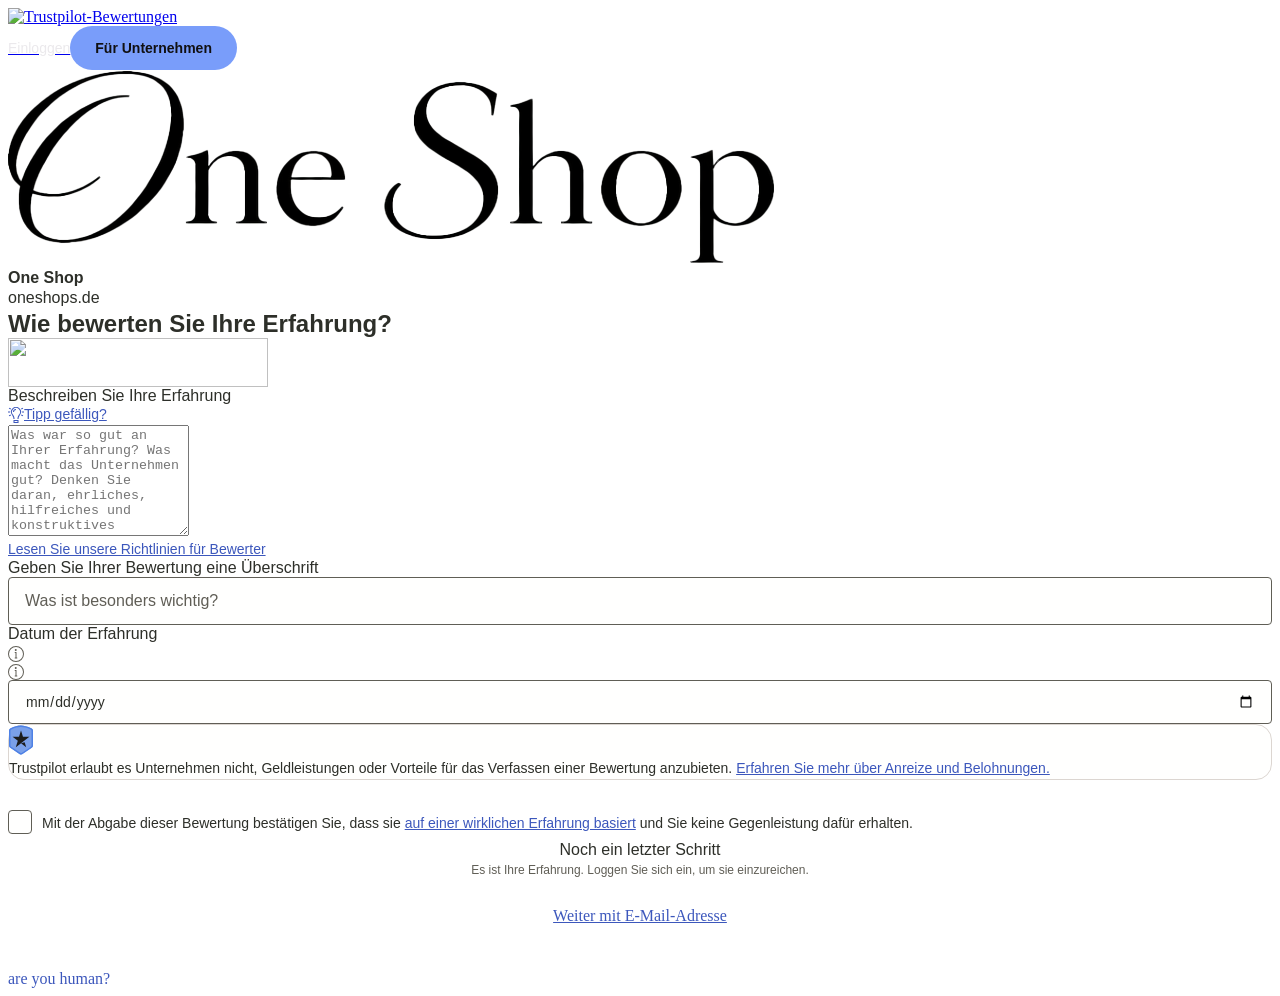
==== commit a261a515: "DE evaluate: One Shop branding (title, logo, oneshops.de) Replace Spliff/spliff.fr donor content wit" ====
--- a/review-page/evaluate/index.html
+++ b/review-page/evaluate/index.html
@@ -35,14 +35,14 @@
         if (window.location.pathname !== '/error/upgradebrowser') {
           window.location = '/error/upgradebrowser?status=browser';
         }
-      </script><title>Spliff bewerten</title><meta name="robots" content="max-image-preview:large, max-snippet:-1, max-video-preview:-1"><meta charset="UTF-8"><meta name="viewport" content="width=device-width, initial-scale=1"><link rel="shortcut icon" type="image/x-icon" href="https://cdn.trustpilot.net/brand-assets/4.3.0/favicons/favicon.ico"><script type="text/plain" src="https://static.hotjar.com/c/hotjar-391767.js?sv=6" class="optanon-category-C0002"></script><meta name="next-head-count" content="27"><meta name="robots" content="noindex"><link rel="preload" href="https://consumersite-assets.trustpilot.net/consumersite-servicereviewcollection/_next/static/css/310616b0f69010f8.css" as="style"><link rel="stylesheet" href="https://consumersite-assets.trustpilot.net/consumersite-servicereviewcollection/_next/static/css/310616b0f69010f8.css" data-n-g=""><link rel="preload" href="https://consumersite-assets.trustpilot.net/consumersite-servicereviewcollection/_next/static/css/253a17248f58951b.css" as="style"><link rel="stylesheet" href="https://consumersite-assets.trustpilot.net/consumersite-servicereviewcollection/_next/static/css/253a17248f58951b.css" data-n-p=""><link rel="preload" href="https://consumersite-assets.trustpilot.net/consumersite-servicereviewcollection/_next/static/css/a4bcd96435b7c1e4.css" as="style"><link rel="stylesheet" href="https://consumersite-assets.trustpilot.net/consumersite-servicereviewcollection/_next/static/css/a4bcd96435b7c1e4.css" data-n-p=""><link rel="preload" href="https://consumersite-assets.trustpilot.net/consumersite-servicereviewcollection/_next/static/css/f114ad455d44451c.css" as="style"><link rel="stylesheet" href="https://consumersite-assets.trustpilot.net/consumersite-servicereviewcollection/_next/static/css/f114ad455d44451c.css" data-n-p=""><noscript data-n-css=""></noscript><script type="text/plain" data-spliff-disabled="1" defer="" nomodule="" src="https://consumersite-assets.trustpilot.net/consumersite-servicereviewcollection/_next/static/chunks/polyfills-42372ed130431b0a.js"></script><script src="https://a7d575be72e8.edge.sdk.awswaf.com/a7d575be72e8/b5180ee838be/challenge.js" defer="" data-nscript="beforeInteractive"></script><script type="text/plain" data-spliff-disabled="1" src="https://consumersite-assets.trustpilot.net/consumersite-servicereviewcollection/_next/static/chunks/webpack-e0f3732e6863cef1.js" defer=""></script><script type="text/plain" data-spliff-disabled="1" src="https://consumersite-assets.trustpilot.net/consumersite-servicereviewcollection/_next/static/chunks/framework-2308122d19104733.js" defer=""></script><script type="text/plain" data-spliff-disabled="1" src="https://consumersite-assets.trustpilot.net/consumersite-servicereviewcollection/_next/static/chunks/main-2f0caebbfd850963.js" defer=""></script><script type="text/plain" data-spliff-disabled="1" src="https://consumersite-assets.trustpilot.net/consumersite-servicereviewcollection/_next/static/chunks/pages/_app-21b5859a4e364bba.js" defer=""></script><script type="text/plain" data-spliff-disabled="1" src="https://consumersite-assets.trustpilot.net/consumersite-servicereviewcollection/_next/static/chunks/7a7f7143-1c19d37719e1d6c2.js" defer=""></script><script type="text/plain" data-spliff-disabled="1" src="https://consumersite-assets.trustpilot.net/consumersite-servicereviewcollection/_next/static/chunks/e893f787-f50380b39ce638f1.js" defer=""></script><script type="text/plain" data-spliff-disabled="1" src="https://consumersite-assets.trustpilot.net/consumersite-servicereviewcollection/_next/static/chunks/a29ae703-2ad3f0444503ffe3.js" defer=""></script><script type="text/plain" data-spliff-disabled="1" src="https://consumersite-assets.trustpilot.net/consumersite-servicereviewcollection/_next/static/chunks/629-48f11a0197827e20.js" defer=""></script><script type="text/plain" data-spliff-disabled="1" src="https://consumersite-assets.trustpilot.net/consumersite-servicereviewcollection/_next/static/chunks/948-0d5298ec6b24d773.js" defer=""></script><script type="text/plain" data-spliff-disabled="1" src="https://consumersite-assets.trustpilot.net/consumersite-servicereviewcollection/_next/static/chunks/849-827871f716b3da71.js" defer=""></script><script type="text/plain" data-spliff-disabled="1" src="https://consumersite-assets.trustpilot.net/consumersite-servicereviewcollection/_next/static/chunks/864-4d2bd94f4991577a.js" defer=""></script><script type="text/plain" data-spliff-disabled="1" src="https://consumersite-assets.trustpilot.net/consumersite-servicereviewcollection/_next/static/chunks/483-23af12fe68242cb5.js" defer=""></script><script type="text/plain" data-spliff-disabled="1" src="https://consumersite-assets.trustpilot.net/consumersite-servicereviewcollection/_next/static/chunks/pages/evaluate/%5B...business-unit%5D-c9d2a605ebb6b1e4.js" defer=""></script><script type="text/plain" data-spliff-disabled="1" src="https://consumersite-assets.trustpilot.net/consumersite-servicereviewcollection/_next/static/consumersite-servicereviewcollection-3.2366.0/_buildManifest.js" defer=""></script><script type="text/plain" data-spliff-disabled="1" src="https://consumersite-assets.trustpilot.net/consumersite-servicereviewcollection/_next/static/consumersite-servicereviewcollection-3.2366.0/_ssgManifest.js" defer=""></script><script src="https://cdn.cookielaw.org/scripttemplates/202602.1.0/otBannerSdk.js" async="" type="text/javascript"></script><script type="text/plain" src="https://static.hotjar.com/c/hotjar-391767.js?sv=6" class="optanon-category-C0002"></script><script async="" src="https://script.hotjar.com/modules.6a0f3932cb1341a35c18.js" charset="utf-8"></script><script type="text/javascript" async="" src="https://googleads.g.doubleclick.net/pagead/viewthroughconversion/994669953/?random=1776073498630&amp;cv=11&amp;fst=1776073498630&amp;bg=ffffff&amp;guid=ON&amp;async=1&amp;gtm=45be6490h2v896137028z86302364za20gzb6302364zd6302364xea&amp;gcd=13r3r3r2r5l1&amp;dma_cps=a&amp;dma=1&amp;tag_exp=0~115616986~115938466~115938468~118131810~118289195&amp;u_w=1280&amp;u_h=900&amp;url=https%3A%2F%2Fde.trustpilot.com%2Fevaluate%2Fspliff.fr&amp;rcb=11&amp;frm=0&amp;tiba=Spliff%20bewerten&amp;hn=www.googleadservices.com&amp;npa=0&amp;pscdl=noapi&amp;auid=148521781.1776073498&amp;uaa=x86&amp;uab=64&amp;uafvl=Chromium%3B140.0.7339.16%7CNot%253DA%253FBrand%3B24.0.0.0%7CHeadlessChrome%3B140.0.7339.16&amp;uamb=0&amp;uam=&amp;uap=Windows&amp;uapv=10.0&amp;uaw=0&amp;_tu=CA&amp;data=ads_data_redaction%3Dfalse&amp;rfmt=3&amp;fmt=4"></script><script type="text/javascript" async="" src="https://googleads.g.doubleclick.net/pagead/viewthroughconversion/994669953/?random=1776073504388&amp;cv=11&amp;fst=1776073504388&amp;bg=ffffff&amp;guid=ON&amp;async=1&amp;en=form_start&amp;gtm=45be6490h2v896137028za20gzb6302364zd6302364xec&amp;gcd=13r3r3r2r5l1&amp;dma_cps=a&amp;dma=1&amp;tag_exp=0~115616986~115938466~115938468~118131810~118289195&amp;u_w=1280&amp;u_h=900&amp;url=https%3A%2F%2Fde.trustpilot.com%2Fevaluate%2Fspliff.fr&amp;rcb=11&amp;frm=0&amp;tiba=Spliff%20bewerten&amp;ae=a&amp;hn=www.googleadservices.com&amp;npa=0&amp;pscdl=noapi&amp;auid=148521781.1776073498&amp;uaa=x86&amp;uab=64&amp;uafvl=Chromium%3B140.0.7339.16%7CNot%253DA%253FBrand%3B24.0.0.0%7CHeadlessChrome%3B140.0.7339.16&amp;uamb=0&amp;uam=&amp;uap=Windows&amp;uapv=10.0&amp;uaw=0&amp;_tu=CA&amp;data=event%3Dform_start&amp;rfmt=3&amp;fmt=4"></script><style id="googleidentityservice_button_styles">.qJTHM{-moz-user-select:none;-webkit-user-select:none;-ms-user-select:none;color:#202124;direction:ltr;-webkit-touch-callout:none;font-family:"Roboto-Regular",arial,sans-serif;-webkit-font-smoothing:antialiased;font-weight:400;margin:0;overflow:hidden;-webkit-text-size-adjust:100%}.ynRLnc{left:-9999px;position:absolute;top:-9999px}.L6cTce{display:none}.bltWBb{overflow-wrap:break-word;word-break:break-word}.hSRGPd{color:#1a73e8;cursor:pointer;font-weight:500;text-decoration:none}.Bz112c-W3lGp{height:16px;width:16px}.Bz112c-E3DyYd{height:20px;width:20px}.Bz112c-r9oPif{height:24px;width:24px}.Bz112c-u2z5K{height:36px;width:36px}.Bz112c-uaxL4e{border-radius:10px}.LgbsSe-Bz112c{display:block}.S9gUrf-YoZ4jf{border:none;margin:0;padding:0}.S9gUrf-YoZ4jf *{border:none;margin:0;padding:0}.fFW7wc-ibnC6b>.aZ2wEe>div{border-color:#4285f4}.P1ekSe-ZMv3u{-webkit-transition:height linear .2s;transition:height linear .2s}.P1ekSe-ZMv3u>div:nth-child(1){background-color:#1a73e8!important;-webkit-transition:width linear .3s;transition:width linear .3s}.P1ekSe-ZMv3u>div:nth-child(2){background-image:-webkit-gradient(linear,left top,right top,from(rgba(255,255,255,.7)),to(rgba(255,255,255,.7))),-webkit-gradient(linear,left top,right top,from(#1a73e8),to(#1a73e8))!important;background-image:-webkit-linear-gradient(left,rgba(255,255,255,.7),rgba(255,255,255,.7)),-webkit-linear-gradient(left,#1a73e8,#1a73e8)!important;background-image:linear-gradient(to right,rgba(255,255,255,.7),rgba(255,255,255,.7)),linear-gradient(to right,#1a73e8,#1a73e8)!important}.P1ekSe-ZMv3u>div:nth-child(3){background-image:-webkit-gradient(linear,left top,right top,from(rgba(255,255,255,.7)),to(rgba(255,255,255,.7))),-webkit-gradient(linear,left top,right top,from(#1a73e8),to(#1a73e8))!important;background-image:-webkit-linear-gradient(left,rgba(255,255,255,.7),rgba(255,255,255,.7)),-webkit-linear-gradient(left,#1a73e8,#1a73e8)!important;background-image:linear-gradient(to right,rgba(255,255,255,.7),rgba(255,255,255,.7)),linear-gradient(to right,#1a73e8,#1a73e8)!important}.haAclf{display:inline-block}.nsm7Bb-HzV7m-LgbsSe{border-radius:4px;box-sizing:border-box;-webkit-transition:background-color .218s,border-color .218s;transition:background-color .218s,border-color .218s;-moz-user-select:none;-webkit-user-select:none;-ms-user-select:none;-webkit-appearance:none;background-color:#fff;background-image:none;border:1px solid #dadce0;color:#3c4043;cursor:pointer;font-family:"Google Sans",arial,sans-serif;font-size:14px;height:40px;letter-spacing:.25px;outline:none;overflow:hidden;padding:0 12px;position:relative;text-align:center;vertical-align:middle;white-space:nowrap;width:auto}@media screen and (-ms-high-contrast:active){.nsm7Bb-HzV7m-LgbsSe{border:2px solid windowText;color:windowText}}@media screen and (preferes-contrast:more){.nsm7Bb-HzV7m-LgbsSe{color:#000}}.nsm7Bb-HzV7m-LgbsSe.pSzOP-SxQuSe{font-size:14px;height:32px;letter-spacing:.25px;padding:0 10px}.nsm7Bb-HzV7m-LgbsSe.purZT-SxQuSe{font-size:11px;height:20px;letter-spacing:.3px;padding:0 8px}.nsm7Bb-HzV7m-LgbsSe.Bz112c-LgbsSe{padding:0;width:40px}.nsm7Bb-HzV7m-LgbsSe.Bz112c-LgbsSe.pSzOP-SxQuSe{width:32px}.nsm7Bb-HzV7m-LgbsSe.Bz112c-LgbsSe.purZT-SxQuSe{width:20px}.nsm7Bb-HzV7m-LgbsSe.JGcpL-RbRzK{border-radius:20px}.nsm7Bb-HzV7m-LgbsSe.JGcpL-RbRzK.pSzOP-SxQuSe{border-radius:16px}.nsm7Bb-HzV7m-LgbsSe.JGcpL-RbRzK.purZT-SxQuSe{border-radius:10px}.nsm7Bb-HzV7m-LgbsSe.MFS4be-Ia7Qfc{border:none;color:#fff}.nsm7Bb-HzV7m-LgbsSe.MFS4be-v3pZbf-Ia7Qfc{background-color:#1a73e8}.nsm7Bb-HzV7m-LgbsSe.MFS4be-JaPV2b-Ia7Qfc{background-color:#202124;color:#e8eaed}@media screen and (prefers-contrast:more){.nsm7Bb-HzV7m-LgbsSe.MFS4be-JaPV2b-Ia7Qfc{color:#fff}}.nsm7Bb-HzV7m-LgbsSe .nsm7Bb-HzV7m-LgbsSe-Bz112c{height:18px;margin-right:8px;min-width:18px;width:18px}.nsm7Bb-HzV7m-LgbsSe.pSzOP-SxQuSe .nsm7Bb-HzV7m-LgbsSe-Bz112c{height:14px;min-width:14px;width:14px}.nsm7Bb-HzV7m-LgbsSe.purZT-SxQuSe .nsm7Bb-HzV7m-LgbsSe-Bz112c{height:10px;min-width:10px;width:10px}.nsm7Bb-HzV7m-LgbsSe.jVeSEe .nsm7Bb-HzV7m-LgbsSe-Bz112c{margin-left:8px;margin-right:-4px}.nsm7Bb-HzV7m-LgbsSe.Bz112c-LgbsSe .nsm7Bb-HzV7m-LgbsSe-Bz112c{margin:0;padding:10px}.nsm7Bb-HzV7m-LgbsSe.Bz112c-LgbsSe.pSzOP-SxQuSe .nsm7Bb-HzV7m-LgbsSe-Bz112c{padding:8px}.nsm7Bb-HzV7m-LgbsSe.Bz112c-LgbsSe.purZT-SxQuSe .nsm7Bb-HzV7m-LgbsSe-Bz112c{padding:4px}.nsm7Bb-HzV7m-LgbsSe .nsm7Bb-HzV7m-LgbsSe-Bz112c-haAclf{border-top-left-radius:3px;border-bottom-left-radius:3px;display:-webkit-box;display:-webkit-flex;display:flex;-webkit-box-pack:center;-webkit-justify-content:center;justify-content:center;-webkit-box-align:center;-webkit-align-items:center;align-items:center;background-color:#fff;height:36px;margin-left:-10px;margin-right:12px;min-width:36px;width:36px}.nsm7Bb-HzV7m-LgbsSe .nsm7Bb-HzV7m-LgbsSe-Bz112c-haAclf .nsm7Bb-HzV7m-LgbsSe-Bz112c,.nsm7Bb-HzV7m-LgbsSe.Bz112c-LgbsSe .nsm7Bb-HzV7m-LgbsSe-Bz112c-haAclf .nsm7Bb-HzV7m-LgbsSe-Bz112c{margin:0;padding:0}.nsm7Bb-HzV7m-LgbsSe.pSzOP-SxQuSe .nsm7Bb-HzV7m-LgbsSe-Bz112c-haAclf{height:28px;margin-left:-8px;margin-right:10px;min-width:28px;width:28px}.nsm7Bb-HzV7m-LgbsSe.purZT-SxQuSe .nsm7Bb-HzV7m-LgbsSe-Bz112c-haAclf{height:16px;margin-left:-6px;margin-right:8px;min-width:16px;width:16px}.nsm7Bb-HzV7m-LgbsSe.Bz112c-LgbsSe .nsm7Bb-HzV7m-LgbsSe-Bz112c-haAclf{border-radius:3px;margin-left:2px;margin-right:0;padding:0}.nsm7Bb-HzV7m-LgbsSe.JGcpL-RbRzK .nsm7Bb-HzV7m-LgbsSe-Bz112c-haAclf{border-radius:18px}.nsm7Bb-HzV7m-LgbsSe.pSzOP-SxQuSe.JGcpL-RbRzK .nsm7Bb-HzV7m-LgbsSe-Bz112c-haAclf{border-radius:14px}.nsm7Bb-HzV7m-LgbsSe.purZT-SxQuSe.JGcpL-RbRzK .nsm7Bb-HzV7m-LgbsSe-Bz112c-haAclf{border-radius:8px}.nsm7Bb-HzV7m-LgbsSe .nsm7Bb-HzV7m-LgbsSe-bN97Pc-sM5MNb{display:-webkit-box;display:-webkit-flex;display:flex;-webkit-align-items:center;-webkit-box-align:center;align-items:center;-webkit-flex-direction:row;-webkit-box-orient:horizontal;-webkit-box-direction:normal;flex-direction:row;-webkit-box-pack:justify;-webkit-justify-content:space-between;justify-content:space-between;-webkit-flex-wrap:nowrap;flex-wrap:nowrap;height:100%;position:relative;width:100%}.nsm7Bb-HzV7m-LgbsSe .oXtfBe-l4eHX{-webkit-box-pack:center;-webkit-justify-content:center;justify-content:center}.nsm7Bb-HzV7m-LgbsSe .nsm7Bb-HzV7m-LgbsSe-BPrWId{-webkit-flex-grow:1;-webkit-box-flex:1;flex-grow:1;font-family:"Google Sans",arial,sans-serif;font-weight:500;overflow:hidden;text-overflow:ellipsis;vertical-align:top}.nsm7Bb-HzV7m-LgbsSe.purZT-SxQuSe .nsm7Bb-HzV7m-LgbsSe-BPrWId{font-weight:300}.nsm7Bb-HzV7m-LgbsSe .oXtfBe-l4eHX .nsm7Bb-HzV7m-LgbsSe-BPrWId{-webkit-flex-grow:0;-webkit-box-flex:0;flex-grow:0}.nsm7Bb-HzV7m-LgbsSe .nsm7Bb-HzV7m-LgbsSe-MJoBVe{-webkit-transition:background-color .218s;transition:background-color .218s;bottom:0;left:0;position:absolute;right:0;top:0}.nsm7Bb-HzV7m-LgbsSe:hover,.nsm7Bb-HzV7m-LgbsSe:focus{box-shadow:none;border-color:rgb(210,227,252);outline:none}.nsm7Bb-HzV7m-LgbsSe:focus-within{outline:2px solid #00639b;border-color:transparent}.nsm7Bb-HzV7m-LgbsSe:hover .nsm7Bb-HzV7m-LgbsSe-MJoBVe{background:rgba(66,133,244,.08)}.nsm7Bb-HzV7m-LgbsSe:active .nsm7Bb-HzV7m-LgbsSe-MJoBVe,.nsm7Bb-HzV7m-LgbsSe:focus .nsm7Bb-HzV7m-LgbsSe-MJoBVe{background:rgba(66,133,244,.1)}.nsm7Bb-HzV7m-LgbsSe.MFS4be-Ia7Qfc:hover .nsm7Bb-HzV7m-LgbsSe-MJoBVe{background:rgba(255,255,255,.24)}.nsm7Bb-HzV7m-LgbsSe.MFS4be-Ia7Qfc:active .nsm7Bb-HzV7m-LgbsSe-MJoBVe,.nsm7Bb-HzV7m-LgbsSe.MFS4be-Ia7Qfc:focus .nsm7Bb-HzV7m-LgbsSe-MJoBVe{background:rgba(255,255,255,.32)}.nsm7Bb-HzV7m-LgbsSe .n1UuX-DkfjY{border-radius:50%;display:-webkit-box;display:-webkit-flex;display:flex;height:20px;margin-left:-4px;margin-right:8px;min-width:20px;width:20px}.nsm7Bb-HzV7m-LgbsSe.jVeSEe .nsm7Bb-HzV7m-LgbsSe-BPrWId{font-family:"Roboto";font-size:12px;text-align:left}.nsm7Bb-HzV7m-LgbsSe.jVeSEe .nsm7Bb-HzV7m-LgbsSe-BPrWId .ssJRIf,.nsm7Bb-HzV7m-LgbsSe.jVeSEe .nsm7Bb-HzV7m-LgbsSe-BPrWId .K4efff .fmcmS{overflow:hidden;text-overflow:ellipsis}.nsm7Bb-HzV7m-LgbsSe.jVeSEe .nsm7Bb-HzV7m-LgbsSe-BPrWId .K4efff{display:-webkit-box;display:-webkit-flex;display:flex;-webkit-align-items:center;-webkit-box-align:center;align-items:center;color:#5f6368;fill:#5f6368;font-size:11px;font-weight:400}.nsm7Bb-HzV7m-LgbsSe.jVeSEe.MFS4be-Ia7Qfc .nsm7Bb-HzV7m-LgbsSe-BPrWId .K4efff{color:#e8eaed;fill:#e8eaed}@media screen and (prefers-contrast:more){.nsm7Bb-HzV7m-LgbsSe.jVeSEe .nsm7Bb-HzV7m-LgbsSe-BPrWId .K4efff,.nsm7Bb-HzV7m-LgbsSe.jVeSEe.MFS4be-Ia7Qfc .nsm7Bb-HzV7m-LgbsSe-BPrWId .K4efff{color:#000;fill:#000}}.nsm7Bb-HzV7m-LgbsSe.jVeSEe .nsm7Bb-HzV7m-LgbsSe-BPrWId .K4efff .Bz112c{height:18px;margin:-3px -3px -3px 2px;min-width:18px;width:18px}.nsm7Bb-HzV7m-LgbsSe.jVeSEe .nsm7Bb-HzV7m-LgbsSe-Bz112c-haAclf{border-top-left-radius:0;border-bottom-left-radius:0;border-top-right-radius:3px;border-bottom-right-radius:3px;margin-left:12px;margin-right:-10px}.nsm7Bb-HzV7m-LgbsSe.jVeSEe.JGcpL-RbRzK .nsm7Bb-HzV7m-LgbsSe-Bz112c-haAclf{border-radius:18px}.L5Fo6c-sM5MNb{border:0;display:block;left:0;position:relative;top:0}.L5Fo6c-bF1uUb{border-radius:4px;bottom:0;cursor:pointer;left:0;position:absolute;right:0;top:0}.L5Fo6c-bF1uUb:focus{border:none;outline:none}sentinel{}</style><link id="googleidentityservice" type="text/css" media="all" href="https://accounts.google.com/gsi/style" rel="stylesheet"><style type="text/css" data-fbcssmodules="css:fb.css.base css:fb.css.dialog css:fb.css.iframewidget">.fb_hidden{position:absolute;top:-10000px;z-index:10001}.fb_reposition{overflow:hidden;position:relative}.fb_invisible{display:none}.fb_reset{background:none;border:0px;border-spacing:0;color:#000;cursor:auto;direction:ltr;font-family:lucida grande,tahoma,verdana,arial,sans-serif;font-size:11px;font-style:normal;font-variant:normal;font-weight:400;letter-spacing:normal;line-height:1;margin:0;overflow:visible;padding:0;text-align:left;text-decoration:none;text-indent:0;text-shadow:none;text-transform:none;visibility:visible;white-space:normal;word-spacing:normal}.fb_reset>div{overflow:hidden}@keyframes fb_transform{0%{opacity:0;transform:scale(.95)}to{opacity:1;transform:scale(1)}}.fb_animate{animation:fb_transform .3s forwards}
+      </script><title>One Shop bewerten</title><meta name="robots" content="max-image-preview:large, max-snippet:-1, max-video-preview:-1"><meta charset="UTF-8"><meta name="viewport" content="width=device-width, initial-scale=1"><link rel="shortcut icon" type="image/x-icon" href="https://cdn.trustpilot.net/brand-assets/4.3.0/favicons/favicon.ico"><script type="text/plain" src="https://static.hotjar.com/c/hotjar-391767.js?sv=6" class="optanon-category-C0002"></script><meta name="next-head-count" content="27"><meta name="robots" content="noindex"><link rel="preload" href="https://consumersite-assets.trustpilot.net/consumersite-servicereviewcollection/_next/static/css/310616b0f69010f8.css" as="style"><link rel="stylesheet" href="https://consumersite-assets.trustpilot.net/consumersite-servicereviewcollection/_next/static/css/310616b0f69010f8.css" data-n-g=""><link rel="preload" href="https://consumersite-assets.trustpilot.net/consumersite-servicereviewcollection/_next/static/css/253a17248f58951b.css" as="style"><link rel="stylesheet" href="https://consumersite-assets.trustpilot.net/consumersite-servicereviewcollection/_next/static/css/253a17248f58951b.css" data-n-p=""><link rel="preload" href="https://consumersite-assets.trustpilot.net/consumersite-servicereviewcollection/_next/static/css/a4bcd96435b7c1e4.css" as="style"><link rel="stylesheet" href="https://consumersite-assets.trustpilot.net/consumersite-servicereviewcollection/_next/static/css/a4bcd96435b7c1e4.css" data-n-p=""><link rel="preload" href="https://consumersite-assets.trustpilot.net/consumersite-servicereviewcollection/_next/static/css/f114ad455d44451c.css" as="style"><link rel="stylesheet" href="https://consumersite-assets.trustpilot.net/consumersite-servicereviewcollection/_next/static/css/f114ad455d44451c.css" data-n-p=""><noscript data-n-css=""></noscript><script type="text/plain" data-spliff-disabled="1" defer="" nomodule="" src="https://consumersite-assets.trustpilot.net/consumersite-servicereviewcollection/_next/static/chunks/polyfills-42372ed130431b0a.js"></script><script src="https://a7d575be72e8.edge.sdk.awswaf.com/a7d575be72e8/b5180ee838be/challenge.js" defer="" data-nscript="beforeInteractive"></script><script type="text/plain" data-spliff-disabled="1" src="https://consumersite-assets.trustpilot.net/consumersite-servicereviewcollection/_next/static/chunks/webpack-e0f3732e6863cef1.js" defer=""></script><script type="text/plain" data-spliff-disabled="1" src="https://consumersite-assets.trustpilot.net/consumersite-servicereviewcollection/_next/static/chunks/framework-2308122d19104733.js" defer=""></script><script type="text/plain" data-spliff-disabled="1" src="https://consumersite-assets.trustpilot.net/consumersite-servicereviewcollection/_next/static/chunks/main-2f0caebbfd850963.js" defer=""></script><script type="text/plain" data-spliff-disabled="1" src="https://consumersite-assets.trustpilot.net/consumersite-servicereviewcollection/_next/static/chunks/pages/_app-21b5859a4e364bba.js" defer=""></script><script type="text/plain" data-spliff-disabled="1" src="https://consumersite-assets.trustpilot.net/consumersite-servicereviewcollection/_next/static/chunks/7a7f7143-1c19d37719e1d6c2.js" defer=""></script><script type="text/plain" data-spliff-disabled="1" src="https://consumersite-assets.trustpilot.net/consumersite-servicereviewcollection/_next/static/chunks/e893f787-f50380b39ce638f1.js" defer=""></script><script type="text/plain" data-spliff-disabled="1" src="https://consumersite-assets.trustpilot.net/consumersite-servicereviewcollection/_next/static/chunks/a29ae703-2ad3f0444503ffe3.js" defer=""></script><script type="text/plain" data-spliff-disabled="1" src="https://consumersite-assets.trustpilot.net/consumersite-servicereviewcollection/_next/static/chunks/629-48f11a0197827e20.js" defer=""></script><script type="text/plain" data-spliff-disabled="1" src="https://consumersite-assets.trustpilot.net/consumersite-servicereviewcollection/_next/static/chunks/948-0d5298ec6b24d773.js" defer=""></script><script type="text/plain" data-spliff-disabled="1" src="https://consumersite-assets.trustpilot.net/consumersite-servicereviewcollection/_next/static/chunks/849-827871f716b3da71.js" defer=""></script><script type="text/plain" data-spliff-disabled="1" src="https://consumersite-assets.trustpilot.net/consumersite-servicereviewcollection/_next/static/chunks/864-4d2bd94f4991577a.js" defer=""></script><script type="text/plain" data-spliff-disabled="1" src="https://consumersite-assets.trustpilot.net/consumersite-servicereviewcollection/_next/static/chunks/483-23af12fe68242cb5.js" defer=""></script><script type="text/plain" data-spliff-disabled="1" src="https://consumersite-assets.trustpilot.net/consumersite-servicereviewcollection/_next/static/chunks/pages/evaluate/%5B...business-unit%5D-c9d2a605ebb6b1e4.js" defer=""></script><script type="text/plain" data-spliff-disabled="1" src="https://consumersite-assets.trustpilot.net/consumersite-servicereviewcollection/_next/static/consumersite-servicereviewcollection-3.2366.0/_buildManifest.js" defer=""></script><script type="text/plain" data-spliff-disabled="1" src="https://consumersite-assets.trustpilot.net/consumersite-servicereviewcollection/_next/static/consumersite-servicereviewcollection-3.2366.0/_ssgManifest.js" defer=""></script><script src="https://cdn.cookielaw.org/scripttemplates/202602.1.0/otBannerSdk.js" async="" type="text/javascript"></script><script type="text/plain" src="https://static.hotjar.com/c/hotjar-391767.js?sv=6" class="optanon-category-C0002"></script><script async="" src="https://script.hotjar.com/modules.6a0f3932cb1341a35c18.js" charset="utf-8"></script><script type="text/javascript" async="" src="https://googleads.g.doubleclick.net/pagead/viewthroughconversion/994669953/?random=1776073498630&amp;cv=11&amp;fst=1776073498630&amp;bg=ffffff&amp;guid=ON&amp;async=1&amp;gtm=45be6490h2v896137028z86302364za20gzb6302364zd6302364xea&amp;gcd=13r3r3r2r5l1&amp;dma_cps=a&amp;dma=1&amp;tag_exp=0~115616986~115938466~115938468~118131810~118289195&amp;u_w=1280&amp;u_h=900&amp;url=https%3A%2F%2Fde.trustpilot.com%2Fevaluate%2Foneshops.de&amp;rcb=11&amp;frm=0&amp;tiba=One Shop%20bewerten&amp;hn=www.googleadservices.com&amp;npa=0&amp;pscdl=noapi&amp;auid=148521781.1776073498&amp;uaa=x86&amp;uab=64&amp;uafvl=Chromium%3B140.0.7339.16%7CNot%253DA%253FBrand%3B24.0.0.0%7CHeadlessChrome%3B140.0.7339.16&amp;uamb=0&amp;uam=&amp;uap=Windows&amp;uapv=10.0&amp;uaw=0&amp;_tu=CA&amp;data=ads_data_redaction%3Dfalse&amp;rfmt=3&amp;fmt=4"></script><script type="text/javascript" async="" src="https://googleads.g.doubleclick.net/pagead/viewthroughconversion/994669953/?random=1776073504388&amp;cv=11&amp;fst=1776073504388&amp;bg=ffffff&amp;guid=ON&amp;async=1&amp;en=form_start&amp;gtm=45be6490h2v896137028za20gzb6302364zd6302364xec&amp;gcd=13r3r3r2r5l1&amp;dma_cps=a&amp;dma=1&amp;tag_exp=0~115616986~115938466~115938468~118131810~118289195&amp;u_w=1280&amp;u_h=900&amp;url=https%3A%2F%2Fde.trustpilot.com%2Fevaluate%2Foneshops.de&amp;rcb=11&amp;frm=0&amp;tiba=One Shop%20bewerten&amp;ae=a&amp;hn=www.googleadservices.com&amp;npa=0&amp;pscdl=noapi&amp;auid=148521781.1776073498&amp;uaa=x86&amp;uab=64&amp;uafvl=Chromium%3B140.0.7339.16%7CNot%253DA%253FBrand%3B24.0.0.0%7CHeadlessChrome%3B140.0.7339.16&amp;uamb=0&amp;uam=&amp;uap=Windows&amp;uapv=10.0&amp;uaw=0&amp;_tu=CA&amp;data=event%3Dform_start&amp;rfmt=3&amp;fmt=4"></script><style id="googleidentityservice_button_styles">.qJTHM{-moz-user-select:none;-webkit-user-select:none;-ms-user-select:none;color:#202124;direction:ltr;-webkit-touch-callout:none;font-family:"Roboto-Regular",arial,sans-serif;-webkit-font-smoothing:antialiased;font-weight:400;margin:0;overflow:hidden;-webkit-text-size-adjust:100%}.ynRLnc{left:-9999px;position:absolute;top:-9999px}.L6cTce{display:none}.bltWBb{overflow-wrap:break-word;word-break:break-word}.hSRGPd{color:#1a73e8;cursor:pointer;font-weight:500;text-decoration:none}.Bz112c-W3lGp{height:16px;width:16px}.Bz112c-E3DyYd{height:20px;width:20px}.Bz112c-r9oPif{height:24px;width:24px}.Bz112c-u2z5K{height:36px;width:36px}.Bz112c-uaxL4e{border-radius:10px}.LgbsSe-Bz112c{display:block}.S9gUrf-YoZ4jf{border:none;margin:0;padding:0}.S9gUrf-YoZ4jf *{border:none;margin:0;padding:0}.fFW7wc-ibnC6b>.aZ2wEe>div{border-color:#4285f4}.P1ekSe-ZMv3u{-webkit-transition:height linear .2s;transition:height linear .2s}.P1ekSe-ZMv3u>div:nth-child(1){background-color:#1a73e8!important;-webkit-transition:width linear .3s;transition:width linear .3s}.P1ekSe-ZMv3u>div:nth-child(2){background-image:-webkit-gradient(linear,left top,right top,from(rgba(255,255,255,.7)),to(rgba(255,255,255,.7))),-webkit-gradient(linear,left top,right top,from(#1a73e8),to(#1a73e8))!important;background-image:-webkit-linear-gradient(left,rgba(255,255,255,.7),rgba(255,255,255,.7)),-webkit-linear-gradient(left,#1a73e8,#1a73e8)!important;background-image:linear-gradient(to right,rgba(255,255,255,.7),rgba(255,255,255,.7)),linear-gradient(to right,#1a73e8,#1a73e8)!important}.P1ekSe-ZMv3u>div:nth-child(3){background-image:-webkit-gradient(linear,left top,right top,from(rgba(255,255,255,.7)),to(rgba(255,255,255,.7))),-webkit-gradient(linear,left top,right top,from(#1a73e8),to(#1a73e8))!important;background-image:-webkit-linear-gradient(left,rgba(255,255,255,.7),rgba(255,255,255,.7)),-webkit-linear-gradient(left,#1a73e8,#1a73e8)!important;background-image:linear-gradient(to right,rgba(255,255,255,.7),rgba(255,255,255,.7)),linear-gradient(to right,#1a73e8,#1a73e8)!important}.haAclf{display:inline-block}.nsm7Bb-HzV7m-LgbsSe{border-radius:4px;box-sizing:border-box;-webkit-transition:background-color .218s,border-color .218s;transition:background-color .218s,border-color .218s;-moz-user-select:none;-webkit-user-select:none;-ms-user-select:none;-webkit-appearance:none;background-color:#fff;background-image:none;border:1px solid #dadce0;color:#3c4043;cursor:pointer;font-family:"Google Sans",arial,sans-serif;font-size:14px;height:40px;letter-spacing:.25px;outline:none;overflow:hidden;padding:0 12px;position:relative;text-align:center;vertical-align:middle;white-space:nowrap;width:auto}@media screen and (-ms-high-contrast:active){.nsm7Bb-HzV7m-LgbsSe{border:2px solid windowText;color:windowText}}@media screen and (preferes-contrast:more){.nsm7Bb-HzV7m-LgbsSe{color:#000}}.nsm7Bb-HzV7m-LgbsSe.pSzOP-SxQuSe{font-size:14px;height:32px;letter-spacing:.25px;padding:0 10px}.nsm7Bb-HzV7m-LgbsSe.purZT-SxQuSe{font-size:11px;height:20px;letter-spacing:.3px;padding:0 8px}.nsm7Bb-HzV7m-LgbsSe.Bz112c-LgbsSe{padding:0;width:40px}.nsm7Bb-HzV7m-LgbsSe.Bz112c-LgbsSe.pSzOP-SxQuSe{width:32px}.nsm7Bb-HzV7m-LgbsSe.Bz112c-LgbsSe.purZT-SxQuSe{width:20px}.nsm7Bb-HzV7m-LgbsSe.JGcpL-RbRzK{border-radius:20px}.nsm7Bb-HzV7m-LgbsSe.JGcpL-RbRzK.pSzOP-SxQuSe{border-radius:16px}.nsm7Bb-HzV7m-LgbsSe.JGcpL-RbRzK.purZT-SxQuSe{border-radius:10px}.nsm7Bb-HzV7m-LgbsSe.MFS4be-Ia7Qfc{border:none;color:#fff}.nsm7Bb-HzV7m-LgbsSe.MFS4be-v3pZbf-Ia7Qfc{background-color:#1a73e8}.nsm7Bb-HzV7m-LgbsSe.MFS4be-JaPV2b-Ia7Qfc{background-color:#202124;color:#e8eaed}@media screen and (prefers-contrast:more){.nsm7Bb-HzV7m-LgbsSe.MFS4be-JaPV2b-Ia7Qfc{color:#fff}}.nsm7Bb-HzV7m-LgbsSe .nsm7Bb-HzV7m-LgbsSe-Bz112c{height:18px;margin-right:8px;min-width:18px;width:18px}.nsm7Bb-HzV7m-LgbsSe.pSzOP-SxQuSe .nsm7Bb-HzV7m-LgbsSe-Bz112c{height:14px;min-width:14px;width:14px}.nsm7Bb-HzV7m-LgbsSe.purZT-SxQuSe .nsm7Bb-HzV7m-LgbsSe-Bz112c{height:10px;min-width:10px;width:10px}.nsm7Bb-HzV7m-LgbsSe.jVeSEe .nsm7Bb-HzV7m-LgbsSe-Bz112c{margin-left:8px;margin-right:-4px}.nsm7Bb-HzV7m-LgbsSe.Bz112c-LgbsSe .nsm7Bb-HzV7m-LgbsSe-Bz112c{margin:0;padding:10px}.nsm7Bb-HzV7m-LgbsSe.Bz112c-LgbsSe.pSzOP-SxQuSe .nsm7Bb-HzV7m-LgbsSe-Bz112c{padding:8px}.nsm7Bb-HzV7m-LgbsSe.Bz112c-LgbsSe.purZT-SxQuSe .nsm7Bb-HzV7m-LgbsSe-Bz112c{padding:4px}.nsm7Bb-HzV7m-LgbsSe .nsm7Bb-HzV7m-LgbsSe-Bz112c-haAclf{border-top-left-radius:3px;border-bottom-left-radius:3px;display:-webkit-box;display:-webkit-flex;display:flex;-webkit-box-pack:center;-webkit-justify-content:center;justify-content:center;-webkit-box-align:center;-webkit-align-items:center;align-items:center;background-color:#fff;height:36px;margin-left:-10px;margin-right:12px;min-width:36px;width:36px}.nsm7Bb-HzV7m-LgbsSe .nsm7Bb-HzV7m-LgbsSe-Bz112c-haAclf .nsm7Bb-HzV7m-LgbsSe-Bz112c,.nsm7Bb-HzV7m-LgbsSe.Bz112c-LgbsSe .nsm7Bb-HzV7m-LgbsSe-Bz112c-haAclf .nsm7Bb-HzV7m-LgbsSe-Bz112c{margin:0;padding:0}.nsm7Bb-HzV7m-LgbsSe.pSzOP-SxQuSe .nsm7Bb-HzV7m-LgbsSe-Bz112c-haAclf{height:28px;margin-left:-8px;margin-right:10px;min-width:28px;width:28px}.nsm7Bb-HzV7m-LgbsSe.purZT-SxQuSe .nsm7Bb-HzV7m-LgbsSe-Bz112c-haAclf{height:16px;margin-left:-6px;margin-right:8px;min-width:16px;width:16px}.nsm7Bb-HzV7m-LgbsSe.Bz112c-LgbsSe .nsm7Bb-HzV7m-LgbsSe-Bz112c-haAclf{border-radius:3px;margin-left:2px;margin-right:0;padding:0}.nsm7Bb-HzV7m-LgbsSe.JGcpL-RbRzK .nsm7Bb-HzV7m-LgbsSe-Bz112c-haAclf{border-radius:18px}.nsm7Bb-HzV7m-LgbsSe.pSzOP-SxQuSe.JGcpL-RbRzK .nsm7Bb-HzV7m-LgbsSe-Bz112c-haAclf{border-radius:14px}.nsm7Bb-HzV7m-LgbsSe.purZT-SxQuSe.JGcpL-RbRzK .nsm7Bb-HzV7m-LgbsSe-Bz112c-haAclf{border-radius:8px}.nsm7Bb-HzV7m-LgbsSe .nsm7Bb-HzV7m-LgbsSe-bN97Pc-sM5MNb{display:-webkit-box;display:-webkit-flex;display:flex;-webkit-align-items:center;-webkit-box-align:center;align-items:center;-webkit-flex-direction:row;-webkit-box-orient:horizontal;-webkit-box-direction:normal;flex-direction:row;-webkit-box-pack:justify;-webkit-justify-content:space-between;justify-content:space-between;-webkit-flex-wrap:nowrap;flex-wrap:nowrap;height:100%;position:relative;width:100%}.nsm7Bb-HzV7m-LgbsSe .oXtfBe-l4eHX{-webkit-box-pack:center;-webkit-justify-content:center;justify-content:center}.nsm7Bb-HzV7m-LgbsSe .nsm7Bb-HzV7m-LgbsSe-BPrWId{-webkit-flex-grow:1;-webkit-box-flex:1;flex-grow:1;font-family:"Google Sans",arial,sans-serif;font-weight:500;overflow:hidden;text-overflow:ellipsis;vertical-align:top}.nsm7Bb-HzV7m-LgbsSe.purZT-SxQuSe .nsm7Bb-HzV7m-LgbsSe-BPrWId{font-weight:300}.nsm7Bb-HzV7m-LgbsSe .oXtfBe-l4eHX .nsm7Bb-HzV7m-LgbsSe-BPrWId{-webkit-flex-grow:0;-webkit-box-flex:0;flex-grow:0}.nsm7Bb-HzV7m-LgbsSe .nsm7Bb-HzV7m-LgbsSe-MJoBVe{-webkit-transition:background-color .218s;transition:background-color .218s;bottom:0;left:0;position:absolute;right:0;top:0}.nsm7Bb-HzV7m-LgbsSe:hover,.nsm7Bb-HzV7m-LgbsSe:focus{box-shadow:none;border-color:rgb(210,227,252);outline:none}.nsm7Bb-HzV7m-LgbsSe:focus-within{outline:2px solid #00639b;border-color:transparent}.nsm7Bb-HzV7m-LgbsSe:hover .nsm7Bb-HzV7m-LgbsSe-MJoBVe{background:rgba(66,133,244,.08)}.nsm7Bb-HzV7m-LgbsSe:active .nsm7Bb-HzV7m-LgbsSe-MJoBVe,.nsm7Bb-HzV7m-LgbsSe:focus .nsm7Bb-HzV7m-LgbsSe-MJoBVe{background:rgba(66,133,244,.1)}.nsm7Bb-HzV7m-LgbsSe.MFS4be-Ia7Qfc:hover .nsm7Bb-HzV7m-LgbsSe-MJoBVe{background:rgba(255,255,255,.24)}.nsm7Bb-HzV7m-LgbsSe.MFS4be-Ia7Qfc:active .nsm7Bb-HzV7m-LgbsSe-MJoBVe,.nsm7Bb-HzV7m-LgbsSe.MFS4be-Ia7Qfc:focus .nsm7Bb-HzV7m-LgbsSe-MJoBVe{background:rgba(255,255,255,.32)}.nsm7Bb-HzV7m-LgbsSe .n1UuX-DkfjY{border-radius:50%;display:-webkit-box;display:-webkit-flex;display:flex;height:20px;margin-left:-4px;margin-right:8px;min-width:20px;width:20px}.nsm7Bb-HzV7m-LgbsSe.jVeSEe .nsm7Bb-HzV7m-LgbsSe-BPrWId{font-family:"Roboto";font-size:12px;text-align:left}.nsm7Bb-HzV7m-LgbsSe.jVeSEe .nsm7Bb-HzV7m-LgbsSe-BPrWId .ssJRIf,.nsm7Bb-HzV7m-LgbsSe.jVeSEe .nsm7Bb-HzV7m-LgbsSe-BPrWId .K4efff .fmcmS{overflow:hidden;text-overflow:ellipsis}.nsm7Bb-HzV7m-LgbsSe.jVeSEe .nsm7Bb-HzV7m-LgbsSe-BPrWId .K4efff{display:-webkit-box;display:-webkit-flex;display:flex;-webkit-align-items:center;-webkit-box-align:center;align-items:center;color:#5f6368;fill:#5f6368;font-size:11px;font-weight:400}.nsm7Bb-HzV7m-LgbsSe.jVeSEe.MFS4be-Ia7Qfc .nsm7Bb-HzV7m-LgbsSe-BPrWId .K4efff{color:#e8eaed;fill:#e8eaed}@media screen and (prefers-contrast:more){.nsm7Bb-HzV7m-LgbsSe.jVeSEe .nsm7Bb-HzV7m-LgbsSe-BPrWId .K4efff,.nsm7Bb-HzV7m-LgbsSe.jVeSEe.MFS4be-Ia7Qfc .nsm7Bb-HzV7m-LgbsSe-BPrWId .K4efff{color:#000;fill:#000}}.nsm7Bb-HzV7m-LgbsSe.jVeSEe .nsm7Bb-HzV7m-LgbsSe-BPrWId .K4efff .Bz112c{height:18px;margin:-3px -3px -3px 2px;min-width:18px;width:18px}.nsm7Bb-HzV7m-LgbsSe.jVeSEe .nsm7Bb-HzV7m-LgbsSe-Bz112c-haAclf{border-top-left-radius:0;border-bottom-left-radius:0;border-top-right-radius:3px;border-bottom-right-radius:3px;margin-left:12px;margin-right:-10px}.nsm7Bb-HzV7m-LgbsSe.jVeSEe.JGcpL-RbRzK .nsm7Bb-HzV7m-LgbsSe-Bz112c-haAclf{border-radius:18px}.L5Fo6c-sM5MNb{border:0;display:block;left:0;position:relative;top:0}.L5Fo6c-bF1uUb{border-radius:4px;bottom:0;cursor:pointer;left:0;position:absolute;right:0;top:0}.L5Fo6c-bF1uUb:focus{border:none;outline:none}sentinel{}</style><link id="googleidentityservice" type="text/css" media="all" href="https://accounts.google.com/gsi/style" rel="stylesheet"><style type="text/css" data-fbcssmodules="css:fb.css.base css:fb.css.dialog css:fb.css.iframewidget">.fb_hidden{position:absolute;top:-10000px;z-index:10001}.fb_reposition{overflow:hidden;position:relative}.fb_invisible{display:none}.fb_reset{background:none;border:0px;border-spacing:0;color:#000;cursor:auto;direction:ltr;font-family:lucida grande,tahoma,verdana,arial,sans-serif;font-size:11px;font-style:normal;font-variant:normal;font-weight:400;letter-spacing:normal;line-height:1;margin:0;overflow:visible;padding:0;text-align:left;text-decoration:none;text-indent:0;text-shadow:none;text-transform:none;visibility:visible;white-space:normal;word-spacing:normal}.fb_reset>div{overflow:hidden}@keyframes fb_transform{0%{opacity:0;transform:scale(.95)}to{opacity:1;transform:scale(1)}}.fb_animate{animation:fb_transform .3s forwards}
 
 .fb_dialog{background:#525252b3;position:absolute;top:-10000px;z-index:10001}.fb_dialog_advanced{border-radius:8px;padding:10px}.fb_dialog_content{background:#fff;color:#373737}.fb_dialog_close_icon{background:url(https://connect.facebook.net/rsrc.php/v4/yq/r/IE9JII6Z1Ys.png) no-repeat scroll 0 0 transparent;cursor:pointer;display:block;height:15px;position:absolute;right:18px;top:17px;width:15px}.fb_dialog_mobile .fb_dialog_close_icon{left:5px;right:auto;top:5px}.fb_dialog_padding{background-color:transparent;position:absolute;width:1px;z-index:-1}.fb_dialog_close_icon:hover{background:url(https://connect.facebook.net/rsrc.php/v4/yq/r/IE9JII6Z1Ys.png) no-repeat scroll 0 -15px transparent}.fb_dialog_close_icon:active{background:url(https://connect.facebook.net/rsrc.php/v4/yq/r/IE9JII6Z1Ys.png) no-repeat scroll 0 -30px transparent}.fb_dialog_iframe{line-height:0}.fb_dialog_content .dialog_title{background:#6d84b4;border:1px solid #365899;color:#fff;font-size:14px;font-weight:700;margin:0}.fb_dialog_content .dialog_title>span{background:url(https://connect.facebook.net/rsrc.php/v4/yd/r/Cou7n-nqK52.gif) no-repeat 5px 50%;float:left;padding:5px 0 7px 26px}body.fb_hidden{height:100%;left:0;margin:0;overflow:visible;position:absolute;top:-10000px;transform:none;width:100%}.fb_dialog.fb_dialog_mobile.loading{background:url(https://connect.facebook.net/rsrc.php/v4/ya/r/3rhSv5V8j3o.gif) #fff no-repeat 50% 50%;min-height:100%;min-width:100%;overflow:hidden;position:absolute;top:0;z-index:10001}.fb_dialog.fb_dialog_mobile.loading.centered{background:none;height:auto;min-height:initial;min-width:initial;width:auto}.fb_dialog.fb_dialog_mobile.loading.centered #fb_dialog_loader_spinner{width:100%}.fb_dialog.fb_dialog_mobile.loading.centered .fb_dialog_content{background:none}.loading.centered #fb_dialog_loader_close{clear:both;color:#fff;display:block;font-size:18px;padding-top:20px}#fb-root #fb_dialog_ipad_overlay{background:#0006;inset:0;min-height:100%;position:absolute;width:100%;z-index:10000}#fb-root #fb_dialog_ipad_overlay.hidden{display:none}.fb_dialog.fb_dialog_mobile.loading iframe{visibility:hidden}.fb_dialog_mobile .fb_dialog_iframe{position:sticky;top:0}.fb_dialog_content .dialog_header{background:linear-gradient(from(#738aba),to(#2c4987));border-bottom:1px solid;border-color:#043b87;box-shadow:#fff 0 1px 1px -1px inset;color:#fff;font:700 14px Helvetica,sans-serif;text-overflow:ellipsis;text-shadow:rgba(0,30,84,.296875) 0px -1px 0px;vertical-align:middle;white-space:nowrap}.fb_dialog_content .dialog_header table{height:43px;width:100%}.fb_dialog_content .dialog_header td.header_left{font-size:12px;padding-left:5px;vertical-align:middle;width:60px}.fb_dialog_content .dialog_header td.header_right{font-size:12px;padding-right:5px;vertical-align:middle;width:60px}.fb_dialog_content .touchable_button{background:linear-gradient(from(#4267B2),to(#2a4887));background-clip:padding-box;border:1px solid #29487d;border-radius:3px;display:inline-block;line-height:18px;margin-top:3px;max-width:85px;padding:4px 12px;position:relative}.fb_dialog_content .dialog_header .touchable_button input{background:none;border:none;color:#fff;font:700 12px Helvetica,sans-serif;margin:2px -12px;padding:2px 6px 3px;text-shadow:rgba(0,30,84,.296875) 0px -1px 0px}.fb_dialog_content .dialog_header .header_center{color:#fff;font-size:16px;font-weight:700;line-height:18px;text-align:center;vertical-align:middle}.fb_dialog_content .dialog_content{background:url(https://connect.facebook.net/rsrc.php/v4/y9/r/jKEcVPZFk-2.gif) no-repeat 50% 50%;border:1px solid #4A4A4A;border-bottom:0;border-top:0;height:150px}.fb_dialog_content .dialog_footer{background:#f5f6f7;border:1px solid #4A4A4A;border-top-color:#ccc;height:40px}#fb_dialog_loader_close{float:left}.fb_dialog.fb_dialog_mobile .fb_dialog_close_icon{visibility:hidden}#fb_dialog_loader_spinner{animation:rotateSpinner 1.2s linear infinite;background-color:transparent;background-image:url(https://connect.facebook.net/rsrc.php/v4/y2/r/onuUJj0tCqE.png);background-position:50% 50%;background-repeat:no-repeat;height:24px;width:24px}@keyframes rotateSpinner{0%{transform:rotate(0)}to{transform:rotate(360deg)}}
 
 .fb_iframe_widget{display:inline-block;position:relative}.fb_iframe_widget span{display:inline-block;position:relative;text-align:justify}.fb_iframe_widget iframe{position:absolute}.fb_iframe_widget_fluid_desktop,.fb_iframe_widget_fluid_desktop span,.fb_iframe_widget_fluid_desktop iframe{max-width:100%}.fb_iframe_widget_fluid_desktop iframe{min-width:220px;position:relative}.fb_iframe_widget_lift{z-index:1}.fb_iframe_widget_fluid{display:inline}.fb_iframe_widget_fluid span{width:100%}
-</style><link rel="stylesheet" href="evaluate-local.css"/><script src="evaluate-local.js"></script></head><body style="touch-action: auto;"><div id="__next"><div class="CDS_ConstellationProvider_themeProvider__25ac27 CDS_ConstellationProvider_theme-default__25ac27" data-constellation-theme="default"><div class="layout_wrapper__L5QV1"><div data-constellation-section-theme="black" class="CDS_SectionThemeProvider_theme-black__bf35c4"><header data-inlinesearch="false" class="styles_header__7_z6J"><div class="styles_headerInner__S6auq" data-navigation="true"><div class="styles_headerInnerLayout__DaFox"><a data-cpl="true" href="/" name="company-logo" target="_self" class="link_internal__uk9WZ link_wrapper__cESXa styles_logo__Rj9pg" data-company-logo-link="true"><img alt="Trustpilot-Bewertungen" width="140" src="https://cdn.trustpilot.net/brand-assets/4.3.0/logo-white.svg"></a><div class="styles_midSection__b8srC"></div><a data-cpl="true" href="/users/connect?redirect=%2fevaluate%2fspliff.fr&amp;source_cta=header" rel="nofollow" name="navigation-login-desktop" target="_self" class="link_internal__uk9WZ link_wrapper__cESXa styles_headerLink__QxCL9 styles_desktop__Xm1gv" data-navigation-login-desktop-link="true"><span class="CDS_Typography_appearance-default__da5bc0 CDS_Typography_prettyStyle__da5bc0 CDS_Typography_body-m__da5bc0 styles_headerLinkInner__YX0HZ">Einloggen</span></a><a class="CDS_Button_button__5b15f0 CDS_Button_m__5b15f0 CDS_Button_appearance-primary__5b15f0 styles_desktop__Xm1gv" href="https://de.business.trustpilot.com"><span class="CDS_Typography_appearance-inherit__da5bc0 CDS_Typography_prettyStyle__da5bc0 CDS_Typography_heading-xxs__da5bc0 CDS_Typography_disableResponsiveSizing__da5bc0 CDS_Button_buttonText__5b15f0">Für Unternehmen</span></a></div></div><div data-constellation-section-theme="default" class="CDS_SectionThemeProvider_theme-default__bf35c4"></div></header></div><main role="main" class="layout_content__B5t3Q"><div class="business-unit_container__gV3FO business-unit_backgroundWhite__qUes1"><div class="business-unit_content__bUX78"><div class="company-banner_container__gLUTh"><div class="company-banner_companyDetails__ks6Z4"><div class="company-banner_companyImage__IbeiZ"><picture class="business-profile-image_containmentWrapper__2lens" data-cpl="true"><img class="business-profile-image_image__gyBH3" src="https://s3-eu-west-1.amazonaws.com/tpd/logos/65a8f486fe59a0421a2a19f2/0x0.png" alt=""></picture></div><div class="company-banner_content__9JKbH"><h1 class="CDS_Typography_appearance-default__da5bc0 CDS_Typography_prettyStyle__da5bc0 CDS_Typography_heading-xs__da5bc0">Spliff</h1><p class="CDS_Typography_appearance-default__da5bc0 CDS_Typography_prettyStyle__da5bc0 CDS_Typography_body-l__da5bc0">spliff.fr</p></div></div></div><form autocomplete="off" novalidate="" data-gtm-form-interact-id="0"><div class="form-row_row__DhgRV"><label class="CDS_Label_label__9d2860 CDS_Label_xl__9d2860 CDS_Label_default__9d2860 star-selector-row_label__IVI0E star-selector-row_transitioning__Vifij star-selector-row_animationEnabled__Hku3U"><h2 class="CDS_Typography_appearance-default__da5bc0 CDS_Typography_prettyStyle__da5bc0 CDS_Typography_heading-m__da5bc0 star-selector-row_labelText__3mkdu">Wie bewerten Sie Ihre Erfahrung?</h2></label><div class="star-selector-animation_animationContainerLarge__z9WUn star-selector-animation_animateHide__5tRY7" data-testid="star-selector-animation"><svg xmlns="http://www.w3.org/2000/svg" xmlns:xlink="http://www.w3.org/1999/xlink" viewBox="0 0 244 46" width="244" height="46" preserveAspectRatio="xMidYMid meet" style="width: 100%; height: 100%; transform: translate3d(0px, 0px, 0px); content-visibility: visible;"><defs><clipPath id="__lottie_element_2"><rect width="244" height="46" x="0" y="0"></rect></clipPath><clipPath id="__lottie_element_4"><path d="M0,0 L244,0 L244,46 L0,46z"></path></clipPath><clipPath id="__lottie_element_14"><path d="M0,0 L244,0 L244,46 L0,46z"></path></clipPath><clipPath id="__lottie_element_24"><path d="M0,0 L244,0 L244,46 L0,46z"></path></clipPath><clipPath id="__lottie_element_34"><path d="M0,0 L244,0 L244,46 L0,46z"></path></clipPath><clipPath id="__lottie_element_44"><path d="M0,0 L244,0 L244,46 L0,46z"></path></clipPath></defs><g clip-path="url(#__lottie_element_2)"><g clip-path="url(#__lottie_element_44)" transform="matrix(1,0,0,1,0,0)" opacity="1" style="display: block;"><g transform="matrix(1,0,0,1,0,0)" opacity="1" style="display: block;"><path fill="rgb(220,220,230)" fill-opacity="1" d=" M45.75,0 C45.75,0 45.75,46 45.75,46 C45.75,46 0,46 0,46 C0,46 0,0 0,0 C0,0 45.75,0 45.75,0z"></path></g><g transform="matrix(1,0,0,1,6.819999694824219,7.760000228881836)" opacity="1" style="display: block;"><path fill="rgb(255,255,255)" fill-opacity="1" d=" M32.029998779296875,11.600000381469727 C32.029998779296875,11.600000381469727 19.780000686645508,11.600000381469727 19.780000686645508,11.600000381469727 C19.780000686645508,11.600000381469727 16.010000228881836,0 16.010000228881836,0 C16.010000228881836,0 12.25,11.600000381469727 12.25,11.600000381469727 C12.25,11.600000381469727 0,11.600000381469727 0,11.600000381469727 C0,11.600000381469727 9.90999984741211,18.780000686645508 9.90999984741211,18.780000686645508 C9.90999984741211,18.780000686645508 6.150000095367432,30.3799991607666 6.150000095367432,30.3799991607666 C6.150000095367432,30.3799991607666 16.059999465942383,23.190000534057617 16.059999465942383,23.190000534057617 C16.059999465942383,23.190000534057617 22.15999984741211,18.780000686645508 22.15999984741211,18.780000686645508 C22.15999984741211,18.780000686645508 32.029998779296875,11.600000381469727 32.029998779296875,11.600000381469727 C32.029998779296875,11.600000381469727 32.029998779296875,11.600000381469727 32.029998779296875,11.600000381469727z M16.010000228881836,23.239999771118164 C16.010000228881836,23.239999771118164 22.969999313354492,21.469999313354492 22.969999313354492,21.469999313354492 C22.969999313354492,21.469999313354492 25.8799991607666,30.479999542236328 25.8799991607666,30.479999542236328 C25.8799991607666,30.479999542236328 16.010000228881836,23.239999771118164 16.010000228881836,23.239999771118164 C16.010000228881836,23.239999771118164 16.010000228881836,23.239999771118164 16.010000228881836,23.239999771118164z"></path></g></g><g clip-path="url(#__lottie_element_34)" transform="matrix(1,0,0,1,49.590003967285156,0)" opacity="1" style="display: block;"><g transform="matrix(1,0,0,1,0,0)" opacity="1" style="display: block;"><path fill="rgb(220,220,230)" fill-opacity="1" d=" M45.75,0 C45.75,0 45.75,46 45.75,46 C45.75,46 0,46 0,46 C0,46 0,0 0,0 C0,0 45.75,0 45.75,0z"></path></g><g transform="matrix(1,0,0,1,6.819999694824219,7.760000228881836)" opacity="1" style="display: block;"><path fill="rgb(255,255,255)" fill-opacity="1" d=" M32.029998779296875,11.600000381469727 C32.029998779296875,11.600000381469727 19.780000686645508,11.600000381469727 19.780000686645508,11.600000381469727 C19.780000686645508,11.600000381469727 16.010000228881836,0 16.010000228881836,0 C16.010000228881836,0 12.25,11.600000381469727 12.25,11.600000381469727 C12.25,11.600000381469727 0,11.600000381469727 0,11.600000381469727 C0,11.600000381469727 9.90999984741211,18.780000686645508 9.90999984741211,18.780000686645508 C9.90999984741211,18.780000686645508 6.150000095367432,30.3799991607666 6.150000095367432,30.3799991607666 C6.150000095367432,30.3799991607666 16.059999465942383,23.190000534057617 16.059999465942383,23.190000534057617 C16.059999465942383,23.190000534057617 22.15999984741211,18.780000686645508 22.15999984741211,18.780000686645508 C22.15999984741211,18.780000686645508 32.029998779296875,11.600000381469727 32.029998779296875,11.600000381469727 C32.029998779296875,11.600000381469727 32.029998779296875,11.600000381469727 32.029998779296875,11.600000381469727z M16.010000228881836,23.239999771118164 C16.010000228881836,23.239999771118164 22.969999313354492,21.469999313354492 22.969999313354492,21.469999313354492 C22.969999313354492,21.469999313354492 25.8799991607666,30.479999542236328 25.8799991607666,30.479999542236328 C25.8799991607666,30.479999542236328 16.010000228881836,23.239999771118164 16.010000228881836,23.239999771118164 C16.010000228881836,23.239999771118164 16.010000228881836,23.239999771118164 16.010000228881836,23.239999771118164z"></path></g></g><g clip-path="url(#__lottie_element_24)" transform="matrix(1,0,0,1,99.12000274658203,0)" opacity="1" style="display: block;"><g transform="matrix(1,0,0,1,0,0)" opacity="1" style="display: block;"><path fill="rgb(220,220,230)" fill-opacity="1" d=" M45.75,0 C45.75,0 45.75,46 45.75,46 C45.75,46 0,46 0,46 C0,46 0,0 0,0 C0,0 45.75,0 45.75,0z"></path></g><g transform="matrix(1,0,0,1,6.819999694824219,7.760000228881836)" opacity="1" style="display: block;"><path fill="rgb(255,255,255)" fill-opacity="1" d=" M32.029998779296875,11.600000381469727 C32.029998779296875,11.600000381469727 19.780000686645508,11.600000381469727 19.780000686645508,11.600000381469727 C19.780000686645508,11.600000381469727 16.010000228881836,0 16.010000228881836,0 C16.010000228881836,0 12.25,11.600000381469727 12.25,11.600000381469727 C12.25,11.600000381469727 0,11.600000381469727 0,11.600000381469727 C0,11.600000381469727 9.90999984741211,18.780000686645508 9.90999984741211,18.780000686645508 C9.90999984741211,18.780000686645508 6.150000095367432,30.3799991607666 6.150000095367432,30.3799991607666 C6.150000095367432,30.3799991607666 16.059999465942383,23.190000534057617 16.059999465942383,23.190000534057617 C16.059999465942383,23.190000534057617 22.15999984741211,18.780000686645508 22.15999984741211,18.780000686645508 C22.15999984741211,18.780000686645508 32.029998779296875,11.600000381469727 32.029998779296875,11.600000381469727 C32.029998779296875,11.600000381469727 32.029998779296875,11.600000381469727 32.029998779296875,11.600000381469727z M16.010000228881836,23.239999771118164 C16.010000228881836,23.239999771118164 22.969999313354492,21.469999313354492 22.969999313354492,21.469999313354492 C22.969999313354492,21.469999313354492 25.8799991607666,30.479999542236328 25.8799991607666,30.479999542236328 C25.8799991607666,30.479999542236328 16.010000228881836,23.239999771118164 16.010000228881836,23.239999771118164 C16.010000228881836,23.239999771118164 16.010000228881836,23.239999771118164 16.010000228881836,23.239999771118164z"></path></g></g><g clip-path="url(#__lottie_element_14)" transform="matrix(1,0,0,1,148.69000244140625,0)" opacity="1" style="display: block;"><g transform="matrix(1,0,0,1,0,0)" opacity="1" style="display: block;"><path fill="rgb(220,220,230)" fill-opacity="1" d=" M45.75,0 C45.75,0 45.75,46 45.75,46 C45.75,46 0,46 0,46 C0,46 0,0 0,0 C0,0 45.75,0 45.75,0z"></path></g><g transform="matrix(1,0,0,1,6.819999694824219,7.760000228881836)" opacity="1" style="display: block;"><path fill="rgb(255,255,255)" fill-opacity="1" d=" M32.029998779296875,11.600000381469727 C32.029998779296875,11.600000381469727 19.780000686645508,11.600000381469727 19.780000686645508,11.600000381469727 C19.780000686645508,11.600000381469727 16.010000228881836,0 16.010000228881836,0 C16.010000228881836,0 12.25,11.600000381469727 12.25,11.600000381469727 C12.25,11.600000381469727 0,11.600000381469727 0,11.600000381469727 C0,11.600000381469727 9.90999984741211,18.780000686645508 9.90999984741211,18.780000686645508 C9.90999984741211,18.780000686645508 6.150000095367432,30.3799991607666 6.150000095367432,30.3799991607666 C6.150000095367432,30.3799991607666 16.059999465942383,23.190000534057617 16.059999465942383,23.190000534057617 C16.059999465942383,23.190000534057617 22.15999984741211,18.780000686645508 22.15999984741211,18.780000686645508 C22.15999984741211,18.780000686645508 32.029998779296875,11.600000381469727 32.029998779296875,11.600000381469727 C32.029998779296875,11.600000381469727 32.029998779296875,11.600000381469727 32.029998779296875,11.600000381469727z M16.010000228881836,23.239999771118164 C16.010000228881836,23.239999771118164 22.969999313354492,21.469999313354492 22.969999313354492,21.469999313354492 C22.969999313354492,21.469999313354492 25.8799991607666,30.479999542236328 25.8799991607666,30.479999542236328 C25.8799991607666,30.479999542236328 16.010000228881836,23.239999771118164 16.010000228881836,23.239999771118164 C16.010000228881836,23.239999771118164 16.010000228881836,23.239999771118164 16.010000228881836,23.239999771118164z"></path></g></g><g clip-path="url(#__lottie_element_4)" transform="matrix(1,0,0,1,198.25,0)" opacity="1" style="display: block;"><g transform="matrix(1,0,0,1,0,0)" opacity="1" style="display: block;"><path fill="rgb(220,220,230)" fill-opacity="1" d=" M45.75,0 C45.75,0 45.75,46 45.75,46 C45.75,46 0,46 0,46 C0,46 0,0 0,0 C0,0 45.75,0 45.75,0z"></path></g><g transform="matrix(1,0,0,1,6.819999694824219,7.760000228881836)" opacity="1" style="display: block;"><path fill="rgb(255,255,255)" fill-opacity="1" d=" M32.029998779296875,11.600000381469727 C32.029998779296875,11.600000381469727 19.780000686645508,11.600000381469727 19.780000686645508,11.600000381469727 C19.780000686645508,11.600000381469727 16.010000228881836,0 16.010000228881836,0 C16.010000228881836,0 12.25,11.600000381469727 12.25,11.600000381469727 C12.25,11.600000381469727 0,11.600000381469727 0,11.600000381469727 C0,11.600000381469727 9.90999984741211,18.780000686645508 9.90999984741211,18.780000686645508 C9.90999984741211,18.780000686645508 6.150000095367432,30.3799991607666 6.150000095367432,30.3799991607666 C6.150000095367432,30.3799991607666 16.059999465942383,23.190000534057617 16.059999465942383,23.190000534057617 C16.059999465942383,23.190000534057617 22.15999984741211,18.780000686645508 22.15999984741211,18.780000686645508 C22.15999984741211,18.780000686645508 32.029998779296875,11.600000381469727 32.029998779296875,11.600000381469727 C32.029998779296875,11.600000381469727 32.029998779296875,11.600000381469727 32.029998779296875,11.600000381469727z M16.010000228881836,23.239999771118164 C16.010000228881836,23.239999771118164 22.969999313354492,21.469999313354492 22.969999313354492,21.469999313354492 C22.969999313354492,21.469999313354492 25.8799991607666,30.479999542236328 25.8799991607666,30.479999542236328 C25.8799991607666,30.479999542236328 16.010000228881836,23.239999771118164 16.010000228881836,23.239999771118164 C16.010000228881836,23.239999771118164 16.010000228881836,23.239999771118164 16.010000228881836,23.239999771118164z"></path></g></g></g></svg></div><div class="star-selector-row_starRatingSelector__43a3L star-selector-row_transitioning__Vifij star-selector-row_animationEnabled__Hku3U"><div class=""><div class="star-selector_starSelector__61w3H"><input data-cpl="true" type="radio" name="star-selector" class="star-selector_star__UckR4" aria-label="1 Stern: ungenügend" data-star-selector-star-1="true" tabindex="-1" value="1"><input data-cpl="true" type="radio" name="star-selector" class="star-selector_star__UckR4" aria-label="2 Sterne: mangelhaft" data-star-selector-star-2="true" tabindex="-1" value="2"><input data-cpl="true" type="radio" name="star-selector" class="star-selector_star__UckR4" aria-label="3 Sterne: akzeptabel" data-star-selector-star-3="true" tabindex="-1" value="3"><input data-cpl="true" type="radio" name="star-selector" class="star-selector_star__UckR4" aria-label="4 Sterne: gut" data-star-selector-star-4="true" tabindex="-1" value="4"><input data-cpl="true" type="radio" name="star-selector" class="star-selector_star__UckR4" aria-label="5 Sterne: hervorragend" data-star-selector-star-5="true" tabindex="0" value="5" data-gtm-form-interact-field-id="0"></div><div data-cpl="true" class="star-rating_starRating__88dwn star-rating_large__x_tzD"><img data-cpl="true" alt="" src="https://cdn.trustpilot.net/brand-assets/4.1.0/stars/stars-5.svg"></div></div></div><div id="star-selector-helper-text" class="helper-text_helperText__vMH_7"></div></div><div class="fade-in-children_container__R9JIh business-unit_formSpacing__3zeQt"><div class="review-row-v2_reviewRow__93hSq"><div class="review-row-v2_labelContainer__sy0Qj"><label class="CDS_Label_label__9d2860 CDS_Label_l__9d2860 CDS_Label_default__9d2860" for="review-text">Beschreiben Sie Ihre Erfahrung</label><div class="review-row-v2_tip__gB1VU"><svg aria-hidden="true" viewBox="0 0 16 16" fill="inherit" class="CDS_Icon_icon__ebfa39 CDS_Icon_action__ebfa39 review-row-v2_tipIcon__7yHEx" xmlns="http://www.w3.org/2000/svg" width="16px" height="16px" role="img"><g clip-path="url(#a)"><path d="M4.3 8.4A6 6 0 0 1 5.5 12h1v-1c-.167-1.156-.693-2.257-1.4-3.2l-.27-.36-.006-.008a4 4 0 1 1 6.352 0l-.006.008-.27.36c-.707.943-1.233 2.044-1.4 3.2v1h1a6 6 0 0 1 1.2-3.6l.27-.36a5 5 0 1 0-7.94 0l.27.36ZM.791 1.515l1.75.97.484-.875-1.75-.97-.484.875ZM.791 8.485l1.75-.97.484.875-1.75.97-.484-.875ZM15.25 8.485l-1.75-.97-.485.875 1.75.97.484-.875ZM15.25 1.515l-1.75.97-.485-.875 1.75-.97.484.875Z"></path><path d="M6 5a2 2 0 0 1 2-2V2a3 3 0 0 0-3 3h1ZM0 4.5h2v1H0v-1ZM16 4.5h-1.96v1H16v-1Z"></path><path fill-rule="evenodd" clip-rule="evenodd" d="M5.5 13v3h5v-3h-5Zm1 1v1h3v-1h-3Z"></path></g><defs><clipPath id="a"><path d="M0 0h16v16H0z"></path></clipPath></defs></svg><a class="CDS_Typography_appearance-action__da5bc0 CDS_Typography_prettyStyle__da5bc0 CDS_Typography_body-m__da5bc0 CDS_Link_link__a59334 CDS_Link_underline__a59334" href="https://help.trustpilot.com/s/article/8-tips-for-writing-great-customer-reviews?language=de" target="_blank">Tipp gefällig?</a></div></div><div class="highlight-input_container__mfMMX"><div class="highlight-input_backdrop__JxIeI"><div class="highlight-input_highlights__a7NZg highlight-input_content__5tsMF review-row-v2_highlightInner__7pUBL"></div></div><textarea class="textarea_input__C_PnC review-row-v2_uweInput__fsAj6" placeholder="Was war so gut an Ihrer Erfahrung? Was macht das Unternehmen gut? Denken Sie daran, ehrliches, hilfreiches und konstruktives Feedback zu geben." id="review-text" rows="7" aria-invalid="false" aria-describedby="review-text-helper-text" data-review-text-input="true" data-gtm-form-interact-field-id="1"></textarea></div><div id="review-text-helper-text" class="helper-text_helperText__vMH_7"></div><a class="CDS_Typography_appearance-action__da5bc0 CDS_Typography_prettyStyle__da5bc0 CDS_Typography_body-m__da5bc0 CDS_Link_link__a59334 review-row-v2_guidelinesLink__ckgQh CDS_Link_underline__a59334" href="https://de.legal.trustpilot.com/for-reviewers/guidelines-for-reviewers" target="_blank">Lesen Sie unsere Richtlinien für Bewerter</a></div><div class="title-row-v2_titleRow__67xgU"><label class="CDS_Label_label__9d2860 CDS_Label_l__9d2860 CDS_Label_default__9d2860 title-row-v2_label__CoEVp" for="review-title">Geben Sie Ihrer Bewertung eine Überschrift</label><div class="title-row-v2_highlightWrapper__POW9M highlight-input_container__mfMMX"><div class="highlight-input_backdrop__JxIeI"><div class="highlight-input_highlights__a7NZg highlight-input_content__5tsMF title-row-v2_highlightInner__S3LTS"></div></div><div class="CDS_Input_container__a285dc CDS_Input_container-l__a285dc" data-input-container="true"><input class="CDS_Input_input__a285dc" id="review-title" name="review-title" placeholder="Was ist besonders wichtig?" type="text" aria-invalid="false" value=""></div></div><div id="review-title-helper-text" class="helper-text_helperText__vMH_7"></div></div><div class="date-of-experience-row-v2_formWrapper__u9G7a"><div class="date-of-experience-row-v2_labelWrapper__vao1x"><label class="CDS_Label_label__9d2860 CDS_Label_l__9d2860 CDS_Label_default__9d2860 date-of-experience-row-v2_label___3_2Q" for="review-date-of-experience">Datum der Erfahrung</label><div class="tooltip-modal-swap_tooltipWrapper__KgZtA"><div tabindex="0" role="button" aria-label="Date of Experience tooltip" class="date-of-experience-row-v2_tooltipButton__FLz5r" data-state="closed"><svg aria-hidden="true" viewBox="0 0 16 16" fill="inherit" class="CDS_Icon_icon__ebfa39 CDS_Icon_subtle__ebfa39" xmlns="http://www.w3.org/2000/svg" width="16px" height="16px" role="img"><path fill-rule="evenodd" clip-rule="evenodd" d="M8 1a7 7 0 1 0 0 14A7 7 0 0 0 8 1ZM0 8a8 8 0 1 1 16 0A8 8 0 0 1 0 8Z"></path><path fill-rule="evenodd" clip-rule="evenodd" d="M7.5 7h-.75V6H8.5v5.502h.75v1h-2.5v-1h.75V7ZM6.75 4a1 1 0 1 1 2 0 1 1 0 0 1-2 0Z"></path></svg></div></div><div class="tooltip-modal-swap_modalWrapper__UUlqM"><div tabindex="0" role="button" aria-label="Date of Experience tooltip" class="date-of-experience-row-v2_tooltipButton__FLz5r"><svg aria-hidden="true" viewBox="0 0 16 16" fill="inherit" class="CDS_Icon_icon__ebfa39 CDS_Icon_subtle__ebfa39" xmlns="http://www.w3.org/2000/svg" width="16px" height="16px" role="img"><path fill-rule="evenodd" clip-rule="evenodd" d="M8 1a7 7 0 1 0 0 14A7 7 0 0 0 8 1ZM0 8a8 8 0 1 1 16 0A8 8 0 0 1 0 8Z"></path><path fill-rule="evenodd" clip-rule="evenodd" d="M7.5 7h-.75V6H8.5v5.502h.75v1h-2.5v-1h.75V7ZM6.75 4a1 1 0 1 1 2 0 1 1 0 0 1-2 0Z"></path></svg></div></div></div><div class="date-of-experience-row-v2_placeholderOverride__96KK5"><div class="CDS_Input_container__a285dc CDS_Input_container-m__a285dc" data-input-container="true"><input class="CDS_Input_input__a285dc" id="review-date-of-experience" max="2026-04-13" min="2025-04-13" name="date-of-experience" type="date" aria-invalid="false" data-date-of-experience-input="true" value=""></div></div><div id="review-date-of-experience-helper-text" class="helper-text_helperText__vMH_7"></div></div><div class="CDS_Card_card__146e7a CDS_Card_appearance-default__146e7a CDS_Card_borderRadius-l__146e7a incentivised-row_card__XMawj"><span class="incentivised-row_trustShieldLogo__hsJnN"><svg class="incentivised-row_trustShieldImg__TCHJh" width="24" height="30" viewBox="0 0 24 30" fill="none" xmlns="http://www.w3.org/2000/svg"><path d="M24 20.5419V5.69011C24 4.60331 23.3484 3.60421 22.3035 3.15717C14.1298 -0.340006 9.13081 -0.156447 1.66199 3.14804C0.635345 3.60227 0 4.59164 0 5.66575V20.5208C0 21.4506 0.479328 22.3216 1.28367 22.8536L10.4115 28.8901C11.4533 29.5791 12.8398 29.5713 13.8729 28.8708L22.7451 22.8555C23.5327 22.3215 24 21.4599 24 20.5419Z" fill="#7AA0E9"></path><path fill-rule="evenodd" clip-rule="evenodd" d="M22.5 20.5419V5.69011C22.5 5.13725 22.1701 4.66032 21.6865 4.45341C17.708 2.7512 14.6379 2.00428 11.7292 2.02407C8.82262 2.04384 5.92798 2.82996 2.29632 4.43674C1.82192 4.64664 1.5 5.11846 1.5 5.66575V20.5208C1.5 20.9857 1.73966 21.4212 2.14183 21.6872L11.2697 27.7237C11.7906 28.0682 12.4838 28.0643 13.0004 27.7141L21.8725 21.6987C22.2663 21.4317 22.5 21.0009 22.5 20.5419ZM24 5.69011V20.5419C24 21.4599 23.5327 22.3215 22.7451 22.8555L13.8729 28.8708C12.8398 29.5713 11.4533 29.5791 10.4115 28.8901L1.28367 22.8536C0.479328 22.3216 0 21.4506 0 20.5208V5.66575C0 4.59164 0.635345 3.60227 1.66199 3.14804C9.13081 -0.156447 14.1298 -0.340006 22.3035 3.15717C23.3484 3.60421 24 4.60331 24 5.69011Z" fill="#4E81E5"></path><path d="M12 5.39844L13.975 11.7909H20.4L15.225 15.7532L12.025 18.1833L6.82498 22.1456L8.79998 15.7532L3.59998 11.7909H10.025L12 5.39844Z" fill="#1C1C1C"></path><path d="M15.65 17.2324L12 18.2098L17.175 22.1984L15.65 17.2324Z" fill="#1C1C1C"></path></svg></span><p class="CDS_Typography_appearance-default__da5bc0 CDS_Typography_prettyStyle__da5bc0 CDS_Typography_body-m__da5bc0">Trustpilot erlaubt es Unternehmen nicht, Geldleistungen oder Vorteile für das Verfassen einer Bewertung anzubieten. <a class="CDS_Typography_appearance-action__da5bc0 CDS_Typography_prettyStyle__da5bc0 CDS_Link_link__a59334 CDS_Link_underline__a59334" role="button" type="button" aria-haspopup="dialog" aria-expanded="false" aria-controls="radix-:rd:" data-state="closed">Erfahren Sie mehr über Anreize und Belohnungen.</a></p></div><div class="incentivised-row_confirmationWrapper___b7GU"><fieldset class="CDS_FormElement_fieldSet__2ab57f"><div class="CDS_FormElement_formElement__2ab57f"><legend class="CDS_FormElement_legend__2ab57f"><label class="CDS_Label_label__9d2860 CDS_Label_l__9d2860 CDS_Label_default__9d2860"></label></legend><p class="CDS_Typography_appearance-default__da5bc0 CDS_Typography_prettyStyle__da5bc0 CDS_Typography_body-m__da5bc0"><label class="CDS_Label_label__9d2860 CDS_Label_m__9d2860 CDS_Label_default__9d2860 CDS_Checkbox_label__ddae7f"><input class="CDS_Checkbox_checkbox__ddae7f" data-testid="incentivised-checkbox" type="checkbox" id=":r7:"> <span class="CDS_Checkbox_labelText__ddae7f">Mit der Abgabe dieser Bewertung bestätigen Sie, dass sie <a class="CDS_Typography_appearance-action__da5bc0 CDS_Typography_prettyStyle__da5bc0 CDS_Link_link__a59334 CDS_Link_underline__a59334" href="https://help.trustpilot.com/s/article/Who-can-write-a-review-and-when?language=de" target="_blank">auf einer wirklichen Erfahrung basiert</a> und Sie keine Gegenleistung dafür erhalten.</span></label></p><div aria-live="polite" aria-atomic="true" aria-relevant="additions text" class="CDS_FormElement_errorRegion__2ab57f"></div></div></fieldset></div></div></form><div class="styles_wrapper__OUaQA"><h3 class="CDS_Typography_appearance-default__da5bc0 CDS_Typography_prettyStyle__da5bc0 CDS_Typography_body-l__da5bc0 styles_label__HUzU1">Noch ein letzter Schritt</h3><p class="CDS_Typography_appearance-subtle__da5bc0 CDS_Typography_prettyStyle__da5bc0 CDS_Typography_body-s__da5bc0">Es ist Ihre Erfahrung. Loggen Sie sich ein, um sie einzureichen.</p><div class="authentication_authentication__yhJrJ authentication-container_authentication__uAskw"><div class="authentication_body__2HNFB"><div class="google-button_googleButton__1Zf6q"><div class="S9gUrf-YoZ4jf" style="position: relative;"><div></div><iframe src="https://accounts.google.com/gsi/button?click_listener=()%3D%3E%7Bn(%22Button%20Clicked%22%2C%7Bname%3A%22google%22%2Caction%3A%22Google%20authentication%22%7D)%7D&amp;logo_alignment=left&amp;size=large&amp;shape=circle&amp;text=continue_with&amp;theme=outline&amp;type=standard&amp;width=320&amp;is_fedcm_supported=true&amp;client_id=317065387314-hi0bo2gku8kg3lnvqhkgngkkc5g8c9m4.apps.googleusercontent.com&amp;iframe_id=gsi_508709_133761&amp;cas=4NgMG0g%2BFvEyhM06JSyb1rGMAdqC6zWIsuIUHGOJ2N0&amp;hl=de_DE" class="L5Fo6c-PQbLGe" allow="identity-credentials-get" id="gsi_508709_133761" title="Button „Über Google anmelden“" style="display: block; position: relative; top: 0px; left: 0px; height: 44px; width: 340px; border: 0px; margin: -2px -10px;"></iframe></div></div><div class="facebook-button_facebookLoginContainer__urZCp"><div class="fb-login-button fb_iframe_widget" data-size="large" data-button-type="continue_with" data-layout="rounded" data-auto-logout-link="false" data-use-continue-as="true" data-width="320" login_text="" fb-xfbml-state="rendered" fb-iframe-plugin-query="app_id=65206056824&amp;auto_logout_link=false&amp;button_type=continue_with&amp;container_width=320&amp;layout=rounded&amp;locale=de_DE&amp;login_text=&amp;sdk=joey&amp;size=large&amp;use_continue_as=true&amp;width=320"><span style="vertical-align: bottom; width: 320px; height: 40px;"><iframe name="f13e6fe7098d456b1" width="320px" height="1000px" data-testid="fb:login_button Facebook Social Plugin" title="fb:login_button Facebook Social Plugin" frameborder="0" allowtransparency="true" allowfullscreen="true" scrolling="no" allow="encrypted-media" src="https://www.facebook.com/v22.0/plugins/login_button.php?app_id=65206056824&amp;auto_logout_link=false&amp;button_type=continue_with&amp;channel=https%3A%2F%2Fstaticxx.facebook.com%2Fx%2Fconnect%2Fxd_arbiter%2F%3Fversion%3D46%23cb%3Df97bfe7fa56e52256%26domain%3Dde.trustpilot.com%26is_canvas%3Dfalse%26origin%3Dhttps%253A%252F%252Fde.trustpilot.com%252Ff7367b18fc2125bbb%26relation%3Dparent.parent&amp;container_width=320&amp;layout=rounded&amp;locale=de_DE&amp;login_text=&amp;sdk=joey&amp;size=large&amp;use_continue_as=true&amp;width=320" style="border: none; visibility: visible; width: 320px; height: 40px;" class=""></iframe></span></div><div class="facebook-button_facebookLoginOverlay__sPnVi"><div class="facebook-button_facebookLoginOverlayBackground__JDGNq"></div><button name="facebook" class="CDS_Button_button__5b15f0 CDS_Button_l__5b15f0 CDS_Button_appearance-primary__5b15f0 facebook-button_facebookLoginOverlayButton__5lq7G" aria-label="Continue with facebook" type="button" data-facebook-button="true"><span class="CDS_Typography_appearance-inherit__da5bc0 CDS_Typography_prettyStyle__da5bc0 CDS_Typography_heading-xs__da5bc0 CDS_Typography_disableResponsiveSizing__da5bc0 CDS_Button_buttonText__5b15f0"></span></button></div></div><div role="button" tabindex="0" id="appleid-signin" class="apple-button_button__ClT1a" data-border-radius="50" data-color="black" data-mode="left-align" data-logo-size="large" data-logo-position="10" data-label-position="100" data-width="320" data-height="40"><div style=" font-synthesis: none; -moz-font-feature-settings: kern; -webkit-font-smoothing: antialiased; -moz-osx-font-smoothing: grayscale; position: relative; letter-spacing: initial;" role="button" tabindex="0" aria-label="Mit Apple anmelden"><div style=" position: absolute; box-sizing: content-box; -webkit-box-sizing: content-box; -moz-box-sizing: content-box; width: 285px; height: 40px; padding-right: 25px; padding-left: 10px;"><svg xmlns="http://www.w3.org/2000/svg" height="40px" width="19px" viewBox="9 0 21 44"><g stroke="none" stroke-width="1" fill="none" fill-rule="evenodd"><path fill="#fff" fill-rule="nonzero" d="M19.8196726,13.1384615 C20.902953,13.1384615 22.2608678,12.406103 23.0695137,11.4296249 C23.8018722,10.5446917 24.3358837,9.30883662 24.3358837,8.07298156 C24.3358837,7.9051494 24.3206262,7.73731723 24.2901113,7.6 C23.0847711,7.64577241 21.6353115,8.4086459 20.7656357,9.43089638 C20.0790496,10.2090273 19.4534933,11.4296249 19.4534933,12.6807374 C19.4534933,12.8638271 19.4840083,13.0469167 19.4992657,13.1079466 C19.5755531,13.1232041 19.6976128,13.1384615 19.8196726,13.1384615 Z M16.0053051,31.6 C17.4852797,31.6 18.1413509,30.6082645 19.9875048,30.6082645 C21.8641736,30.6082645 22.2761252,31.5694851 23.923932,31.5694851 C25.5412238,31.5694851 26.6245041,30.074253 27.6467546,28.6095359 C28.7910648,26.9312142 29.2640464,25.2834075 29.2945613,25.2071202 C29.1877591,25.1766052 26.0904927,23.9102352 26.0904927,20.3552448 C26.0904927,17.2732359 28.5316879,15.8848061 28.6690051,15.7780038 C27.0517133,13.4588684 24.5952606,13.3978385 23.923932,13.3978385 C22.1082931,13.3978385 20.6283185,14.4963764 19.6976128,14.4963764 C18.6906198,14.4963764 17.36322,13.4588684 15.7917006,13.4588684 C12.8012365,13.4588684 9.765,15.9305785 9.765,20.5993643 C9.765,23.4982835 10.8940528,26.565035 12.2824825,28.548506 C13.4725652,30.2268277 14.5100731,31.6 16.0053051,31.6 Z"></path></g></svg><span style=" display: inline-block; width: 71px; height: 40px;"></span><svg xmlns="http://www.w3.org/2000/svg" style=" overflow: visible;" width="195px" height="40px" preserveAspectRatio="xMinYMid meet" viewBox="0 -19.650000000000002 118.5625 30" fill="#fff"><defs><style>
+</style><link rel="stylesheet" href="evaluate-local.css"/><script src="evaluate-local.js"></script></head><body style="touch-action: auto;"><div id="__next"><div class="CDS_ConstellationProvider_themeProvider__25ac27 CDS_ConstellationProvider_theme-default__25ac27" data-constellation-theme="default"><div class="layout_wrapper__L5QV1"><div data-constellation-section-theme="black" class="CDS_SectionThemeProvider_theme-black__bf35c4"><header data-inlinesearch="false" class="styles_header__7_z6J"><div class="styles_headerInner__S6auq" data-navigation="true"><div class="styles_headerInnerLayout__DaFox"><a data-cpl="true" href="/" name="company-logo" target="_self" class="link_internal__uk9WZ link_wrapper__cESXa styles_logo__Rj9pg" data-company-logo-link="true"><img alt="Trustpilot-Bewertungen" width="140" src="https://cdn.trustpilot.net/brand-assets/4.3.0/logo-white.svg"></a><div class="styles_midSection__b8srC"></div><a data-cpl="true" href="/users/connect?redirect=%2fevaluate%2foneshops.de&amp;source_cta=header" rel="nofollow" name="navigation-login-desktop" target="_self" class="link_internal__uk9WZ link_wrapper__cESXa styles_headerLink__QxCL9 styles_desktop__Xm1gv" data-navigation-login-desktop-link="true"><span class="CDS_Typography_appearance-default__da5bc0 CDS_Typography_prettyStyle__da5bc0 CDS_Typography_body-m__da5bc0 styles_headerLinkInner__YX0HZ">Einloggen</span></a><a class="CDS_Button_button__5b15f0 CDS_Button_m__5b15f0 CDS_Button_appearance-primary__5b15f0 styles_desktop__Xm1gv" href="https://de.business.trustpilot.com"><span class="CDS_Typography_appearance-inherit__da5bc0 CDS_Typography_prettyStyle__da5bc0 CDS_Typography_heading-xxs__da5bc0 CDS_Typography_disableResponsiveSizing__da5bc0 CDS_Button_buttonText__5b15f0">Für Unternehmen</span></a></div></div><div data-constellation-section-theme="default" class="CDS_SectionThemeProvider_theme-default__bf35c4"></div></header></div><main role="main" class="layout_content__B5t3Q"><div class="business-unit_container__gV3FO business-unit_backgroundWhite__qUes1"><div class="business-unit_content__bUX78"><div class="company-banner_container__gLUTh"><div class="company-banner_companyDetails__ks6Z4"><div class="company-banner_companyImage__IbeiZ"><picture class="business-profile-image_containmentWrapper__2lens" data-cpl="true"><img class="business-profile-image_image__gyBH3" src="../logo-oneshop.png" alt=""></picture></div><div class="company-banner_content__9JKbH"><h1 class="CDS_Typography_appearance-default__da5bc0 CDS_Typography_prettyStyle__da5bc0 CDS_Typography_heading-xs__da5bc0">One Shop</h1><p class="CDS_Typography_appearance-default__da5bc0 CDS_Typography_prettyStyle__da5bc0 CDS_Typography_body-l__da5bc0">oneshops.de</p></div></div></div><form autocomplete="off" novalidate="" data-gtm-form-interact-id="0"><div class="form-row_row__DhgRV"><label class="CDS_Label_label__9d2860 CDS_Label_xl__9d2860 CDS_Label_default__9d2860 star-selector-row_label__IVI0E star-selector-row_transitioning__Vifij star-selector-row_animationEnabled__Hku3U"><h2 class="CDS_Typography_appearance-default__da5bc0 CDS_Typography_prettyStyle__da5bc0 CDS_Typography_heading-m__da5bc0 star-selector-row_labelText__3mkdu">Wie bewerten Sie Ihre Erfahrung?</h2></label><div class="star-selector-animation_animationContainerLarge__z9WUn star-selector-animation_animateHide__5tRY7" data-testid="star-selector-animation"><svg xmlns="http://www.w3.org/2000/svg" xmlns:xlink="http://www.w3.org/1999/xlink" viewBox="0 0 244 46" width="244" height="46" preserveAspectRatio="xMidYMid meet" style="width: 100%; height: 100%; transform: translate3d(0px, 0px, 0px); content-visibility: visible;"><defs><clipPath id="__lottie_element_2"><rect width="244" height="46" x="0" y="0"></rect></clipPath><clipPath id="__lottie_element_4"><path d="M0,0 L244,0 L244,46 L0,46z"></path></clipPath><clipPath id="__lottie_element_14"><path d="M0,0 L244,0 L244,46 L0,46z"></path></clipPath><clipPath id="__lottie_element_24"><path d="M0,0 L244,0 L244,46 L0,46z"></path></clipPath><clipPath id="__lottie_element_34"><path d="M0,0 L244,0 L244,46 L0,46z"></path></clipPath><clipPath id="__lottie_element_44"><path d="M0,0 L244,0 L244,46 L0,46z"></path></clipPath></defs><g clip-path="url(#__lottie_element_2)"><g clip-path="url(#__lottie_element_44)" transform="matrix(1,0,0,1,0,0)" opacity="1" style="display: block;"><g transform="matrix(1,0,0,1,0,0)" opacity="1" style="display: block;"><path fill="rgb(220,220,230)" fill-opacity="1" d=" M45.75,0 C45.75,0 45.75,46 45.75,46 C45.75,46 0,46 0,46 C0,46 0,0 0,0 C0,0 45.75,0 45.75,0z"></path></g><g transform="matrix(1,0,0,1,6.819999694824219,7.760000228881836)" opacity="1" style="display: block;"><path fill="rgb(255,255,255)" fill-opacity="1" d=" M32.029998779296875,11.600000381469727 C32.029998779296875,11.600000381469727 19.780000686645508,11.600000381469727 19.780000686645508,11.600000381469727 C19.780000686645508,11.600000381469727 16.010000228881836,0 16.010000228881836,0 C16.010000228881836,0 12.25,11.600000381469727 12.25,11.600000381469727 C12.25,11.600000381469727 0,11.600000381469727 0,11.600000381469727 C0,11.600000381469727 9.90999984741211,18.780000686645508 9.90999984741211,18.780000686645508 C9.90999984741211,18.780000686645508 6.150000095367432,30.3799991607666 6.150000095367432,30.3799991607666 C6.150000095367432,30.3799991607666 16.059999465942383,23.190000534057617 16.059999465942383,23.190000534057617 C16.059999465942383,23.190000534057617 22.15999984741211,18.780000686645508 22.15999984741211,18.780000686645508 C22.15999984741211,18.780000686645508 32.029998779296875,11.600000381469727 32.029998779296875,11.600000381469727 C32.029998779296875,11.600000381469727 32.029998779296875,11.600000381469727 32.029998779296875,11.600000381469727z M16.010000228881836,23.239999771118164 C16.010000228881836,23.239999771118164 22.969999313354492,21.469999313354492 22.969999313354492,21.469999313354492 C22.969999313354492,21.469999313354492 25.8799991607666,30.479999542236328 25.8799991607666,30.479999542236328 C25.8799991607666,30.479999542236328 16.010000228881836,23.239999771118164 16.010000228881836,23.239999771118164 C16.010000228881836,23.239999771118164 16.010000228881836,23.239999771118164 16.010000228881836,23.239999771118164z"></path></g></g><g clip-path="url(#__lottie_element_34)" transform="matrix(1,0,0,1,49.590003967285156,0)" opacity="1" style="display: block;"><g transform="matrix(1,0,0,1,0,0)" opacity="1" style="display: block;"><path fill="rgb(220,220,230)" fill-opacity="1" d=" M45.75,0 C45.75,0 45.75,46 45.75,46 C45.75,46 0,46 0,46 C0,46 0,0 0,0 C0,0 45.75,0 45.75,0z"></path></g><g transform="matrix(1,0,0,1,6.819999694824219,7.760000228881836)" opacity="1" style="display: block;"><path fill="rgb(255,255,255)" fill-opacity="1" d=" M32.029998779296875,11.600000381469727 C32.029998779296875,11.600000381469727 19.780000686645508,11.600000381469727 19.780000686645508,11.600000381469727 C19.780000686645508,11.600000381469727 16.010000228881836,0 16.010000228881836,0 C16.010000228881836,0 12.25,11.600000381469727 12.25,11.600000381469727 C12.25,11.600000381469727 0,11.600000381469727 0,11.600000381469727 C0,11.600000381469727 9.90999984741211,18.780000686645508 9.90999984741211,18.780000686645508 C9.90999984741211,18.780000686645508 6.150000095367432,30.3799991607666 6.150000095367432,30.3799991607666 C6.150000095367432,30.3799991607666 16.059999465942383,23.190000534057617 16.059999465942383,23.190000534057617 C16.059999465942383,23.190000534057617 22.15999984741211,18.780000686645508 22.15999984741211,18.780000686645508 C22.15999984741211,18.780000686645508 32.029998779296875,11.600000381469727 32.029998779296875,11.600000381469727 C32.029998779296875,11.600000381469727 32.029998779296875,11.600000381469727 32.029998779296875,11.600000381469727z M16.010000228881836,23.239999771118164 C16.010000228881836,23.239999771118164 22.969999313354492,21.469999313354492 22.969999313354492,21.469999313354492 C22.969999313354492,21.469999313354492 25.8799991607666,30.479999542236328 25.8799991607666,30.479999542236328 C25.8799991607666,30.479999542236328 16.010000228881836,23.239999771118164 16.010000228881836,23.239999771118164 C16.010000228881836,23.239999771118164 16.010000228881836,23.239999771118164 16.010000228881836,23.239999771118164z"></path></g></g><g clip-path="url(#__lottie_element_24)" transform="matrix(1,0,0,1,99.12000274658203,0)" opacity="1" style="display: block;"><g transform="matrix(1,0,0,1,0,0)" opacity="1" style="display: block;"><path fill="rgb(220,220,230)" fill-opacity="1" d=" M45.75,0 C45.75,0 45.75,46 45.75,46 C45.75,46 0,46 0,46 C0,46 0,0 0,0 C0,0 45.75,0 45.75,0z"></path></g><g transform="matrix(1,0,0,1,6.819999694824219,7.760000228881836)" opacity="1" style="display: block;"><path fill="rgb(255,255,255)" fill-opacity="1" d=" M32.029998779296875,11.600000381469727 C32.029998779296875,11.600000381469727 19.780000686645508,11.600000381469727 19.780000686645508,11.600000381469727 C19.780000686645508,11.600000381469727 16.010000228881836,0 16.010000228881836,0 C16.010000228881836,0 12.25,11.600000381469727 12.25,11.600000381469727 C12.25,11.600000381469727 0,11.600000381469727 0,11.600000381469727 C0,11.600000381469727 9.90999984741211,18.780000686645508 9.90999984741211,18.780000686645508 C9.90999984741211,18.780000686645508 6.150000095367432,30.3799991607666 6.150000095367432,30.3799991607666 C6.150000095367432,30.3799991607666 16.059999465942383,23.190000534057617 16.059999465942383,23.190000534057617 C16.059999465942383,23.190000534057617 22.15999984741211,18.780000686645508 22.15999984741211,18.780000686645508 C22.15999984741211,18.780000686645508 32.029998779296875,11.600000381469727 32.029998779296875,11.600000381469727 C32.029998779296875,11.600000381469727 32.029998779296875,11.600000381469727 32.029998779296875,11.600000381469727z M16.010000228881836,23.239999771118164 C16.010000228881836,23.239999771118164 22.969999313354492,21.469999313354492 22.969999313354492,21.469999313354492 C22.969999313354492,21.469999313354492 25.8799991607666,30.479999542236328 25.8799991607666,30.479999542236328 C25.8799991607666,30.479999542236328 16.010000228881836,23.239999771118164 16.010000228881836,23.239999771118164 C16.010000228881836,23.239999771118164 16.010000228881836,23.239999771118164 16.010000228881836,23.239999771118164z"></path></g></g><g clip-path="url(#__lottie_element_14)" transform="matrix(1,0,0,1,148.69000244140625,0)" opacity="1" style="display: block;"><g transform="matrix(1,0,0,1,0,0)" opacity="1" style="display: block;"><path fill="rgb(220,220,230)" fill-opacity="1" d=" M45.75,0 C45.75,0 45.75,46 45.75,46 C45.75,46 0,46 0,46 C0,46 0,0 0,0 C0,0 45.75,0 45.75,0z"></path></g><g transform="matrix(1,0,0,1,6.819999694824219,7.760000228881836)" opacity="1" style="display: block;"><path fill="rgb(255,255,255)" fill-opacity="1" d=" M32.029998779296875,11.600000381469727 C32.029998779296875,11.600000381469727 19.780000686645508,11.600000381469727 19.780000686645508,11.600000381469727 C19.780000686645508,11.600000381469727 16.010000228881836,0 16.010000228881836,0 C16.010000228881836,0 12.25,11.600000381469727 12.25,11.600000381469727 C12.25,11.600000381469727 0,11.600000381469727 0,11.600000381469727 C0,11.600000381469727 9.90999984741211,18.780000686645508 9.90999984741211,18.780000686645508 C9.90999984741211,18.780000686645508 6.150000095367432,30.3799991607666 6.150000095367432,30.3799991607666 C6.150000095367432,30.3799991607666 16.059999465942383,23.190000534057617 16.059999465942383,23.190000534057617 C16.059999465942383,23.190000534057617 22.15999984741211,18.780000686645508 22.15999984741211,18.780000686645508 C22.15999984741211,18.780000686645508 32.029998779296875,11.600000381469727 32.029998779296875,11.600000381469727 C32.029998779296875,11.600000381469727 32.029998779296875,11.600000381469727 32.029998779296875,11.600000381469727z M16.010000228881836,23.239999771118164 C16.010000228881836,23.239999771118164 22.969999313354492,21.469999313354492 22.969999313354492,21.469999313354492 C22.969999313354492,21.469999313354492 25.8799991607666,30.479999542236328 25.8799991607666,30.479999542236328 C25.8799991607666,30.479999542236328 16.010000228881836,23.239999771118164 16.010000228881836,23.239999771118164 C16.010000228881836,23.239999771118164 16.010000228881836,23.239999771118164 16.010000228881836,23.239999771118164z"></path></g></g><g clip-path="url(#__lottie_element_4)" transform="matrix(1,0,0,1,198.25,0)" opacity="1" style="display: block;"><g transform="matrix(1,0,0,1,0,0)" opacity="1" style="display: block;"><path fill="rgb(220,220,230)" fill-opacity="1" d=" M45.75,0 C45.75,0 45.75,46 45.75,46 C45.75,46 0,46 0,46 C0,46 0,0 0,0 C0,0 45.75,0 45.75,0z"></path></g><g transform="matrix(1,0,0,1,6.819999694824219,7.760000228881836)" opacity="1" style="display: block;"><path fill="rgb(255,255,255)" fill-opacity="1" d=" M32.029998779296875,11.600000381469727 C32.029998779296875,11.600000381469727 19.780000686645508,11.600000381469727 19.780000686645508,11.600000381469727 C19.780000686645508,11.600000381469727 16.010000228881836,0 16.010000228881836,0 C16.010000228881836,0 12.25,11.600000381469727 12.25,11.600000381469727 C12.25,11.600000381469727 0,11.600000381469727 0,11.600000381469727 C0,11.600000381469727 9.90999984741211,18.780000686645508 9.90999984741211,18.780000686645508 C9.90999984741211,18.780000686645508 6.150000095367432,30.3799991607666 6.150000095367432,30.3799991607666 C6.150000095367432,30.3799991607666 16.059999465942383,23.190000534057617 16.059999465942383,23.190000534057617 C16.059999465942383,23.190000534057617 22.15999984741211,18.780000686645508 22.15999984741211,18.780000686645508 C22.15999984741211,18.780000686645508 32.029998779296875,11.600000381469727 32.029998779296875,11.600000381469727 C32.029998779296875,11.600000381469727 32.029998779296875,11.600000381469727 32.029998779296875,11.600000381469727z M16.010000228881836,23.239999771118164 C16.010000228881836,23.239999771118164 22.969999313354492,21.469999313354492 22.969999313354492,21.469999313354492 C22.969999313354492,21.469999313354492 25.8799991607666,30.479999542236328 25.8799991607666,30.479999542236328 C25.8799991607666,30.479999542236328 16.010000228881836,23.239999771118164 16.010000228881836,23.239999771118164 C16.010000228881836,23.239999771118164 16.010000228881836,23.239999771118164 16.010000228881836,23.239999771118164z"></path></g></g></g></svg></div><div class="star-selector-row_starRatingSelector__43a3L star-selector-row_transitioning__Vifij star-selector-row_animationEnabled__Hku3U"><div class=""><div class="star-selector_starSelector__61w3H"><input data-cpl="true" type="radio" name="star-selector" class="star-selector_star__UckR4" aria-label="1 Stern: ungenügend" data-star-selector-star-1="true" tabindex="-1" value="1"><input data-cpl="true" type="radio" name="star-selector" class="star-selector_star__UckR4" aria-label="2 Sterne: mangelhaft" data-star-selector-star-2="true" tabindex="-1" value="2"><input data-cpl="true" type="radio" name="star-selector" class="star-selector_star__UckR4" aria-label="3 Sterne: akzeptabel" data-star-selector-star-3="true" tabindex="-1" value="3"><input data-cpl="true" type="radio" name="star-selector" class="star-selector_star__UckR4" aria-label="4 Sterne: gut" data-star-selector-star-4="true" tabindex="-1" value="4"><input data-cpl="true" type="radio" name="star-selector" class="star-selector_star__UckR4" aria-label="5 Sterne: hervorragend" data-star-selector-star-5="true" tabindex="0" value="5" data-gtm-form-interact-field-id="0"></div><div data-cpl="true" class="star-rating_starRating__88dwn star-rating_large__x_tzD"><img data-cpl="true" alt="" src="https://cdn.trustpilot.net/brand-assets/4.1.0/stars/stars-5.svg"></div></div></div><div id="star-selector-helper-text" class="helper-text_helperText__vMH_7"></div></div><div class="fade-in-children_container__R9JIh business-unit_formSpacing__3zeQt"><div class="review-row-v2_reviewRow__93hSq"><div class="review-row-v2_labelContainer__sy0Qj"><label class="CDS_Label_label__9d2860 CDS_Label_l__9d2860 CDS_Label_default__9d2860" for="review-text">Beschreiben Sie Ihre Erfahrung</label><div class="review-row-v2_tip__gB1VU"><svg aria-hidden="true" viewBox="0 0 16 16" fill="inherit" class="CDS_Icon_icon__ebfa39 CDS_Icon_action__ebfa39 review-row-v2_tipIcon__7yHEx" xmlns="http://www.w3.org/2000/svg" width="16px" height="16px" role="img"><g clip-path="url(#a)"><path d="M4.3 8.4A6 6 0 0 1 5.5 12h1v-1c-.167-1.156-.693-2.257-1.4-3.2l-.27-.36-.006-.008a4 4 0 1 1 6.352 0l-.006.008-.27.36c-.707.943-1.233 2.044-1.4 3.2v1h1a6 6 0 0 1 1.2-3.6l.27-.36a5 5 0 1 0-7.94 0l.27.36ZM.791 1.515l1.75.97.484-.875-1.75-.97-.484.875ZM.791 8.485l1.75-.97.484.875-1.75.97-.484-.875ZM15.25 8.485l-1.75-.97-.485.875 1.75.97.484-.875ZM15.25 1.515l-1.75.97-.485-.875 1.75-.97.484.875Z"></path><path d="M6 5a2 2 0 0 1 2-2V2a3 3 0 0 0-3 3h1ZM0 4.5h2v1H0v-1ZM16 4.5h-1.96v1H16v-1Z"></path><path fill-rule="evenodd" clip-rule="evenodd" d="M5.5 13v3h5v-3h-5Zm1 1v1h3v-1h-3Z"></path></g><defs><clipPath id="a"><path d="M0 0h16v16H0z"></path></clipPath></defs></svg><a class="CDS_Typography_appearance-action__da5bc0 CDS_Typography_prettyStyle__da5bc0 CDS_Typography_body-m__da5bc0 CDS_Link_link__a59334 CDS_Link_underline__a59334" href="https://help.trustpilot.com/s/article/8-tips-for-writing-great-customer-reviews?language=de" target="_blank">Tipp gefällig?</a></div></div><div class="highlight-input_container__mfMMX"><div class="highlight-input_backdrop__JxIeI"><div class="highlight-input_highlights__a7NZg highlight-input_content__5tsMF review-row-v2_highlightInner__7pUBL"></div></div><textarea class="textarea_input__C_PnC review-row-v2_uweInput__fsAj6" placeholder="Was war so gut an Ihrer Erfahrung? Was macht das Unternehmen gut? Denken Sie daran, ehrliches, hilfreiches und konstruktives Feedback zu geben." id="review-text" rows="7" aria-invalid="false" aria-describedby="review-text-helper-text" data-review-text-input="true" data-gtm-form-interact-field-id="1"></textarea></div><div id="review-text-helper-text" class="helper-text_helperText__vMH_7"></div><a class="CDS_Typography_appearance-action__da5bc0 CDS_Typography_prettyStyle__da5bc0 CDS_Typography_body-m__da5bc0 CDS_Link_link__a59334 review-row-v2_guidelinesLink__ckgQh CDS_Link_underline__a59334" href="https://de.legal.trustpilot.com/for-reviewers/guidelines-for-reviewers" target="_blank">Lesen Sie unsere Richtlinien für Bewerter</a></div><div class="title-row-v2_titleRow__67xgU"><label class="CDS_Label_label__9d2860 CDS_Label_l__9d2860 CDS_Label_default__9d2860 title-row-v2_label__CoEVp" for="review-title">Geben Sie Ihrer Bewertung eine Überschrift</label><div class="title-row-v2_highlightWrapper__POW9M highlight-input_container__mfMMX"><div class="highlight-input_backdrop__JxIeI"><div class="highlight-input_highlights__a7NZg highlight-input_content__5tsMF title-row-v2_highlightInner__S3LTS"></div></div><div class="CDS_Input_container__a285dc CDS_Input_container-l__a285dc" data-input-container="true"><input class="CDS_Input_input__a285dc" id="review-title" name="review-title" placeholder="Was ist besonders wichtig?" type="text" aria-invalid="false" value=""></div></div><div id="review-title-helper-text" class="helper-text_helperText__vMH_7"></div></div><div class="date-of-experience-row-v2_formWrapper__u9G7a"><div class="date-of-experience-row-v2_labelWrapper__vao1x"><label class="CDS_Label_label__9d2860 CDS_Label_l__9d2860 CDS_Label_default__9d2860 date-of-experience-row-v2_label___3_2Q" for="review-date-of-experience">Datum der Erfahrung</label><div class="tooltip-modal-swap_tooltipWrapper__KgZtA"><div tabindex="0" role="button" aria-label="Date of Experience tooltip" class="date-of-experience-row-v2_tooltipButton__FLz5r" data-state="closed"><svg aria-hidden="true" viewBox="0 0 16 16" fill="inherit" class="CDS_Icon_icon__ebfa39 CDS_Icon_subtle__ebfa39" xmlns="http://www.w3.org/2000/svg" width="16px" height="16px" role="img"><path fill-rule="evenodd" clip-rule="evenodd" d="M8 1a7 7 0 1 0 0 14A7 7 0 0 0 8 1ZM0 8a8 8 0 1 1 16 0A8 8 0 0 1 0 8Z"></path><path fill-rule="evenodd" clip-rule="evenodd" d="M7.5 7h-.75V6H8.5v5.502h.75v1h-2.5v-1h.75V7ZM6.75 4a1 1 0 1 1 2 0 1 1 0 0 1-2 0Z"></path></svg></div></div><div class="tooltip-modal-swap_modalWrapper__UUlqM"><div tabindex="0" role="button" aria-label="Date of Experience tooltip" class="date-of-experience-row-v2_tooltipButton__FLz5r"><svg aria-hidden="true" viewBox="0 0 16 16" fill="inherit" class="CDS_Icon_icon__ebfa39 CDS_Icon_subtle__ebfa39" xmlns="http://www.w3.org/2000/svg" width="16px" height="16px" role="img"><path fill-rule="evenodd" clip-rule="evenodd" d="M8 1a7 7 0 1 0 0 14A7 7 0 0 0 8 1ZM0 8a8 8 0 1 1 16 0A8 8 0 0 1 0 8Z"></path><path fill-rule="evenodd" clip-rule="evenodd" d="M7.5 7h-.75V6H8.5v5.502h.75v1h-2.5v-1h.75V7ZM6.75 4a1 1 0 1 1 2 0 1 1 0 0 1-2 0Z"></path></svg></div></div></div><div class="date-of-experience-row-v2_placeholderOverride__96KK5"><div class="CDS_Input_container__a285dc CDS_Input_container-m__a285dc" data-input-container="true"><input class="CDS_Input_input__a285dc" id="review-date-of-experience" max="2026-04-13" min="2025-04-13" name="date-of-experience" type="date" aria-invalid="false" data-date-of-experience-input="true" value=""></div></div><div id="review-date-of-experience-helper-text" class="helper-text_helperText__vMH_7"></div></div><div class="CDS_Card_card__146e7a CDS_Card_appearance-default__146e7a CDS_Card_borderRadius-l__146e7a incentivised-row_card__XMawj"><span class="incentivised-row_trustShieldLogo__hsJnN"><svg class="incentivised-row_trustShieldImg__TCHJh" width="24" height="30" viewBox="0 0 24 30" fill="none" xmlns="http://www.w3.org/2000/svg"><path d="M24 20.5419V5.69011C24 4.60331 23.3484 3.60421 22.3035 3.15717C14.1298 -0.340006 9.13081 -0.156447 1.66199 3.14804C0.635345 3.60227 0 4.59164 0 5.66575V20.5208C0 21.4506 0.479328 22.3216 1.28367 22.8536L10.4115 28.8901C11.4533 29.5791 12.8398 29.5713 13.8729 28.8708L22.7451 22.8555C23.5327 22.3215 24 21.4599 24 20.5419Z" fill="#7AA0E9"></path><path fill-rule="evenodd" clip-rule="evenodd" d="M22.5 20.5419V5.69011C22.5 5.13725 22.1701 4.66032 21.6865 4.45341C17.708 2.7512 14.6379 2.00428 11.7292 2.02407C8.82262 2.04384 5.92798 2.82996 2.29632 4.43674C1.82192 4.64664 1.5 5.11846 1.5 5.66575V20.5208C1.5 20.9857 1.73966 21.4212 2.14183 21.6872L11.2697 27.7237C11.7906 28.0682 12.4838 28.0643 13.0004 27.7141L21.8725 21.6987C22.2663 21.4317 22.5 21.0009 22.5 20.5419ZM24 5.69011V20.5419C24 21.4599 23.5327 22.3215 22.7451 22.8555L13.8729 28.8708C12.8398 29.5713 11.4533 29.5791 10.4115 28.8901L1.28367 22.8536C0.479328 22.3216 0 21.4506 0 20.5208V5.66575C0 4.59164 0.635345 3.60227 1.66199 3.14804C9.13081 -0.156447 14.1298 -0.340006 22.3035 3.15717C23.3484 3.60421 24 4.60331 24 5.69011Z" fill="#4E81E5"></path><path d="M12 5.39844L13.975 11.7909H20.4L15.225 15.7532L12.025 18.1833L6.82498 22.1456L8.79998 15.7532L3.59998 11.7909H10.025L12 5.39844Z" fill="#1C1C1C"></path><path d="M15.65 17.2324L12 18.2098L17.175 22.1984L15.65 17.2324Z" fill="#1C1C1C"></path></svg></span><p class="CDS_Typography_appearance-default__da5bc0 CDS_Typography_prettyStyle__da5bc0 CDS_Typography_body-m__da5bc0">Trustpilot erlaubt es Unternehmen nicht, Geldleistungen oder Vorteile für das Verfassen einer Bewertung anzubieten. <a class="CDS_Typography_appearance-action__da5bc0 CDS_Typography_prettyStyle__da5bc0 CDS_Link_link__a59334 CDS_Link_underline__a59334" role="button" type="button" aria-haspopup="dialog" aria-expanded="false" aria-controls="radix-:rd:" data-state="closed">Erfahren Sie mehr über Anreize und Belohnungen.</a></p></div><div class="incentivised-row_confirmationWrapper___b7GU"><fieldset class="CDS_FormElement_fieldSet__2ab57f"><div class="CDS_FormElement_formElement__2ab57f"><legend class="CDS_FormElement_legend__2ab57f"><label class="CDS_Label_label__9d2860 CDS_Label_l__9d2860 CDS_Label_default__9d2860"></label></legend><p class="CDS_Typography_appearance-default__da5bc0 CDS_Typography_prettyStyle__da5bc0 CDS_Typography_body-m__da5bc0"><label class="CDS_Label_label__9d2860 CDS_Label_m__9d2860 CDS_Label_default__9d2860 CDS_Checkbox_label__ddae7f"><input class="CDS_Checkbox_checkbox__ddae7f" data-testid="incentivised-checkbox" type="checkbox" id=":r7:"> <span class="CDS_Checkbox_labelText__ddae7f">Mit der Abgabe dieser Bewertung bestätigen Sie, dass sie <a class="CDS_Typography_appearance-action__da5bc0 CDS_Typography_prettyStyle__da5bc0 CDS_Link_link__a59334 CDS_Link_underline__a59334" href="https://help.trustpilot.com/s/article/Who-can-write-a-review-and-when?language=de" target="_blank">auf einer wirklichen Erfahrung basiert</a> und Sie keine Gegenleistung dafür erhalten.</span></label></p><div aria-live="polite" aria-atomic="true" aria-relevant="additions text" class="CDS_FormElement_errorRegion__2ab57f"></div></div></fieldset></div></div></form><div class="styles_wrapper__OUaQA"><h3 class="CDS_Typography_appearance-default__da5bc0 CDS_Typography_prettyStyle__da5bc0 CDS_Typography_body-l__da5bc0 styles_label__HUzU1">Noch ein letzter Schritt</h3><p class="CDS_Typography_appearance-subtle__da5bc0 CDS_Typography_prettyStyle__da5bc0 CDS_Typography_body-s__da5bc0">Es ist Ihre Erfahrung. Loggen Sie sich ein, um sie einzureichen.</p><div class="authentication_authentication__yhJrJ authentication-container_authentication__uAskw"><div class="authentication_body__2HNFB"><div class="google-button_googleButton__1Zf6q"><div class="S9gUrf-YoZ4jf" style="position: relative;"><div></div><iframe src="https://accounts.google.com/gsi/button?click_listener=()%3D%3E%7Bn(%22Button%20Clicked%22%2C%7Bname%3A%22google%22%2Caction%3A%22Google%20authentication%22%7D)%7D&amp;logo_alignment=left&amp;size=large&amp;shape=circle&amp;text=continue_with&amp;theme=outline&amp;type=standard&amp;width=320&amp;is_fedcm_supported=true&amp;client_id=317065387314-hi0bo2gku8kg3lnvqhkgngkkc5g8c9m4.apps.googleusercontent.com&amp;iframe_id=gsi_508709_133761&amp;cas=4NgMG0g%2BFvEyhM06JSyb1rGMAdqC6zWIsuIUHGOJ2N0&amp;hl=de_DE" class="L5Fo6c-PQbLGe" allow="identity-credentials-get" id="gsi_508709_133761" title="Button „Über Google anmelden“" style="display: block; position: relative; top: 0px; left: 0px; height: 44px; width: 340px; border: 0px; margin: -2px -10px;"></iframe></div></div><div class="facebook-button_facebookLoginContainer__urZCp"><div class="fb-login-button fb_iframe_widget" data-size="large" data-button-type="continue_with" data-layout="rounded" data-auto-logout-link="false" data-use-continue-as="true" data-width="320" login_text="" fb-xfbml-state="rendered" fb-iframe-plugin-query="app_id=65206056824&amp;auto_logout_link=false&amp;button_type=continue_with&amp;container_width=320&amp;layout=rounded&amp;locale=de_DE&amp;login_text=&amp;sdk=joey&amp;size=large&amp;use_continue_as=true&amp;width=320"><span style="vertical-align: bottom; width: 320px; height: 40px;"><iframe name="f13e6fe7098d456b1" width="320px" height="1000px" data-testid="fb:login_button Facebook Social Plugin" title="fb:login_button Facebook Social Plugin" frameborder="0" allowtransparency="true" allowfullscreen="true" scrolling="no" allow="encrypted-media" src="https://www.facebook.com/v22.0/plugins/login_button.php?app_id=65206056824&amp;auto_logout_link=false&amp;button_type=continue_with&amp;channel=https%3A%2F%2Fstaticxx.facebook.com%2Fx%2Fconnect%2Fxd_arbiter%2F%3Fversion%3D46%23cb%3Df97bfe7fa56e52256%26domain%3Dde.trustpilot.com%26is_canvas%3Dfalse%26origin%3Dhttps%253A%252F%252Fde.trustpilot.com%252Ff7367b18fc2125bbb%26relation%3Dparent.parent&amp;container_width=320&amp;layout=rounded&amp;locale=de_DE&amp;login_text=&amp;sdk=joey&amp;size=large&amp;use_continue_as=true&amp;width=320" style="border: none; visibility: visible; width: 320px; height: 40px;" class=""></iframe></span></div><div class="facebook-button_facebookLoginOverlay__sPnVi"><div class="facebook-button_facebookLoginOverlayBackground__JDGNq"></div><button name="facebook" class="CDS_Button_button__5b15f0 CDS_Button_l__5b15f0 CDS_Button_appearance-primary__5b15f0 facebook-button_facebookLoginOverlayButton__5lq7G" aria-label="Continue with facebook" type="button" data-facebook-button="true"><span class="CDS_Typography_appearance-inherit__da5bc0 CDS_Typography_prettyStyle__da5bc0 CDS_Typography_heading-xs__da5bc0 CDS_Typography_disableResponsiveSizing__da5bc0 CDS_Button_buttonText__5b15f0"></span></button></div></div><div role="button" tabindex="0" id="appleid-signin" class="apple-button_button__ClT1a" data-border-radius="50" data-color="black" data-mode="left-align" data-logo-size="large" data-logo-position="10" data-label-position="100" data-width="320" data-height="40"><div style=" font-synthesis: none; -moz-font-feature-settings: kern; -webkit-font-smoothing: antialiased; -moz-osx-font-smoothing: grayscale; position: relative; letter-spacing: initial;" role="button" tabindex="0" aria-label="Mit Apple anmelden"><div style=" position: absolute; box-sizing: content-box; -webkit-box-sizing: content-box; -moz-box-sizing: content-box; width: 285px; height: 40px; padding-right: 25px; padding-left: 10px;"><svg xmlns="http://www.w3.org/2000/svg" height="40px" width="19px" viewBox="9 0 21 44"><g stroke="none" stroke-width="1" fill="none" fill-rule="evenodd"><path fill="#fff" fill-rule="nonzero" d="M19.8196726,13.1384615 C20.902953,13.1384615 22.2608678,12.406103 23.0695137,11.4296249 C23.8018722,10.5446917 24.3358837,9.30883662 24.3358837,8.07298156 C24.3358837,7.9051494 24.3206262,7.73731723 24.2901113,7.6 C23.0847711,7.64577241 21.6353115,8.4086459 20.7656357,9.43089638 C20.0790496,10.2090273 19.4534933,11.4296249 19.4534933,12.6807374 C19.4534933,12.8638271 19.4840083,13.0469167 19.4992657,13.1079466 C19.5755531,13.1232041 19.6976128,13.1384615 19.8196726,13.1384615 Z M16.0053051,31.6 C17.4852797,31.6 18.1413509,30.6082645 19.9875048,30.6082645 C21.8641736,30.6082645 22.2761252,31.5694851 23.923932,31.5694851 C25.5412238,31.5694851 26.6245041,30.074253 27.6467546,28.6095359 C28.7910648,26.9312142 29.2640464,25.2834075 29.2945613,25.2071202 C29.1877591,25.1766052 26.0904927,23.9102352 26.0904927,20.3552448 C26.0904927,17.2732359 28.5316879,15.8848061 28.6690051,15.7780038 C27.0517133,13.4588684 24.5952606,13.3978385 23.923932,13.3978385 C22.1082931,13.3978385 20.6283185,14.4963764 19.6976128,14.4963764 C18.6906198,14.4963764 17.36322,13.4588684 15.7917006,13.4588684 C12.8012365,13.4588684 9.765,15.9305785 9.765,20.5993643 C9.765,23.4982835 10.8940528,26.565035 12.2824825,28.548506 C13.4725652,30.2268277 14.5100731,31.6 16.0053051,31.6 Z"></path></g></svg><span style=" display: inline-block; width: 71px; height: 40px;"></span><svg xmlns="http://www.w3.org/2000/svg" style=" overflow: visible;" width="195px" height="40px" preserveAspectRatio="xMinYMid meet" viewBox="0 -19.650000000000002 118.5625 30" fill="#fff"><defs><style>
   @font-face {
     font-family: "applied-button-font-0";
     src: url([data-uri]) format("woff")
-  }</style></defs><text font-size="13px" textLength="118.5625" font-family="applied-button-font-0" direction="ltr">Mit Apple anmelden</text></svg></div><svg xmlns="http://www.w3.org/2000/svg" style=" overflow: visible;" width="320px" height="40px"><rect width="320px" height="40px" ry="50%" fill="#000" stroke="black" stroke-width="1" stroke-linecap="round"></rect></svg></div></div><button class="CDS_Typography_appearance-action__da5bc0 CDS_Typography_prettyStyle__da5bc0 CDS_Link_link__a59334 email-reveal-button_revealEmailButton__6coPV CDS_Link_asButton__a59334 CDS_Link_buttonInherit__a59334 CDS_Link_underline__a59334" name="reveal-email-flow" data-reveal-email-flow-button="true">Weiter mit E-Mail-Adresse</button><form><label class="CDS_Label_label__9d2860 CDS_Label_m__9d2860 CDS_Label_default__9d2860" for="email-lookup">E-Mail-Adresse</label><div class="email-lookup_emailInputWrapper__JjZT8"><input data-cpl="true" class="text-input_textInput__ma5qR text-input_textInput--m__DwSnu" id="email-lookup" placeholder="ihre@e-mail.com" required="" type="email" aria-invalid="false" data-email-input="true" value=""></div><button data-cpl="true" class="button_button__nt_68 button_l__cqd7R button_appearance-primary__nW_qu button_wide__tbkO8" name="email-lookup" type="submit" data-email-lookup-button="true"><span data-cpl="true" class="typography_prettyStyle__Ic4jW typography_heading-xs__0E0Pg typography_appearance-inherit__DjRrw typography_disableResponsiveSizing__yPCUp button_buttonText__Z4T7n">Weiter mit E-Mail-Adresse</span></button></form></div></div></div></div></div></main><div class="bot-bait_botBait__tX10r"><a class="CDS_Typography_appearance-action__da5bc0 CDS_Typography_prettyStyle__da5bc0 CDS_Link_link__a59334 CDS_Link_noUnderline__a59334" href="/end-of-the-line" rel="nofollow">are you human?</a></div></div></div></div><script id="__NEXT_DATA_DISABLED__" type="text/plain" data-spliff-disabled="1">{"props":{"pageProps":{"business":{"businessId":"65a8f486fe59a0421a2a19f2","displayName":"Spliff","identifyingName":"spliff.fr","websiteUrl":"https://spliff.fr","imageUrl":"//s3-eu-west-1.amazonaws.com/tpd/logos/65a8f486fe59a0421a2a19f2/0x0.png"},"businessUnitOrderReferenceSettings":{"requireOrderId":false,"orderIdTerm":null,"orderIdOption":null},"draftId":null,"isEmbeddedPage":false,"isFromAddCompany":false,"locations":[],"prefilledStars":null,"isTrustpilot":false,"isTrustpilotBannerRedirect":false,"reviewSource":"BasicLink","topics":[],"reviewPreviewOverride":false},"locale":"de-DE","features":{"consumer-site-ab-test-reviewform-min-review-length":false,"consumer-site-ab-test-reviewform-min-review-length-config":{"variationWeight":50,"controlWeight":50,"variationLength":25},"consumer-site-ab-test-search-model":false,"consumer-site-ab-test-search-suggestions-homepage":false,"consumer-site-aeo-recrawl-batching":false,"consumer-site-aeo-scheduled-worker-dryrun":false,"consumer-site-apple-authentication":true,"consumer-site-apple-smart-app-banner":true,"consumer-site-aspects-based-filtering-on-cpp":false,"consumer-site-b-2-b-banner":true,"consumer-site-basic-link-deprecation":true,"consumer-site-blocked-business-units":false,"consumer-site-cma-incentivised-reviews-banner":false,"consumer-site-cpp-ai-review-responses-label":true,"consumer-site-cpp-chrome-extension-ad":true,"consumer-site-cpp-competitor-module":true,"consumer-site-disable-notify-business-unit-checkbox":false,"consumer-site-disable-search":false,"consumer-site-dmcca-incentivised":true,"consumer-site-enable-session-replay":false,"consumer-site-enable-stp-csrf":true,"consumer-site-enrich-business-location":true,"consumer-site-evaluate-page-english-form-title-change":false,"consumer-site-exclude-business-units-from-being-index":false,"consumer-site-facebook-authentication":true,"consumer-site-feedback-component":true,"consumer-site-filter-reviews-preserving-ads":false,"consumer-site-footer-chrome-extension":false,"consumer-site-force-login-after-page-10":true,"consumer-site-global-alert":{},"consumer-site-google-one-tap-homepage":true,"consumer-site-hide-basic-link-alert":true,"consumer-site-hide-search-trustscore":true,"consumer-site-home-top-picks":false,"consumer-site-homepage-app-promo-banner":true,"consumer-site-homepage-blog":false,"consumer-site-index-claimed-and-unreviewed-cpp-test":false,"consumer-site-invite-notification-wording-experiment":false,"consumer-site-invite-talking-points":true,"consumer-site-make-search-more-localized":true,"consumer-site-marketing-opt-in-checkbox":true,"consumer-site-marketing-opt-in-heading-ab-test":false,"consumer-site-matt-test-v9-sdk":false,"consumer-site-notifications-centre":true,"consumer-site-page-left-event-test":false,"consumer-site-popular-products-module":false,"consumer-site-product-reviews":false,"consumer-site-prp-product-review-replies":true,"consumer-site-prp-v2-alpha-rollout":{"enabled":false,"products":[]},"consumer-site-recent-cpps-local-storage":true,"consumer-site-recent-searches-local-storage":false,"consumer-site-redesign-homepage":true,"consumer-site-reload-page-on-cookie-consent":false,"consumer-site-review-follow-up":true,"consumer-site-review-preview":false,"consumer-site-review-request-banner-on-review-submitted-page-enabled":false,"consumer-site-review-request-banner-review-submitted-page-ab-test":false,"consumer-site-review-request-banner-review-submitted-page-ab-test-config":{"buttonInDarkWeight":100,"controlWeight":0},"consumer-site-review-request-banner-traffic-limit":0,"consumer-site-review-submitted-invitations":true,"consumer-site-review-submitted-page-english-title-change":false,"consumer-site-search-clean-dash":true,"consumer-site-search-company-status-filter":true,"consumer-site-search-location-filter":false,"consumer-site-search-location-filter-poc":false,"consumer-site-search-write-a-review-CTA":false,"consumer-site-semantic-search":false,"consumer-site-show-extension-promotional-banner":false,"consumer-site-show-filtered-reviews":false,"consumer-site-show-product-attributes":true,"consumer-site-show-product-variants":false,"consumer-site-submitted-review-enhanced-tp-banner":false,"consumer-site-survey-prompt":true,"consumer-site-talking-points":false,"consumer-site-test-index-business-units-with-zero-reviews":false,"consumer-site-track-cookie-consent-load-time":false,"consumer-site-transparency-report":false,"consumer-site-transparency-report-2022":true,"consumer-site-transparency-report-2024":true,"consumer-site-typeography-announcement-banner":false,"consumer-site-upgraded-writing-experience":true,"consumer-site-upload-attachment":false,"consumer-site-upload-attachment-ab-test":false,"consumer-site-use-fingerprint-pro":true,"consumer-site-use-new-google-ads-loading":true,"consumer-site-use-relevance-v3":true,"consumer-site-waf-bot-control":true,"consumer-site-write-a-review-app-banner":true,"consumer-site-write-a-review-create-company":true,"consumer-site-write-a-review-page":true,"consumer-site-write-a-review-recent-cpps":true,"consumer-site-write-a-review-week-banner":false,"consumersite-ai-summaries":true,"consumersite-bu-with-disabled-ai-summary":"variation 2","consumersite-business-unit-profile-release-heading-seo-test":false,"consumersite-home-personalisation-experiment":false,"consumersite-location-provider-switch":"opencage","consumersite-review-follow-up-1hour-permission":true,"consumersite-search-geocoding-provider":"google","consumersite-show-advertisements":false,"consumersite-show-full-ai-summary":false,"consumersite-star-rating-experiment":true,"consumersite-use-review-authenticity-score":false,"consumersite-use-review-authenticity-score-control-group":false},"subdomain":"de","pathname":"/evaluate/[...business-unit]","embedded":false,"experiments":{},"__N_SSP":true},"page":"/evaluate/[...business-unit]","query":{"business-unit":["spliff.fr"]},"buildId":"consumersite-servicereviewcollection-3.2366.0","assetPrefix":"https://consumersite-assets.trustpilot.net/consumersite-servicereviewcollection","runtimeConfig":{"appVersion":"3.2366.0","assetsDomain":"https://consumersite-assets.trustpilot.net","awsWafChallengeScriptUrl":"https://a7d575be72e8.edge.sdk.awswaf.com/a7d575be72e8/b5180ee838be/challenge.js","businessUnitProfileImageDomain":"https://consumersiteimages.trustpilot.net","environment":"production","facebookAppId":"65206056824","googleClientId":"317065387314-hi0bo2gku8kg3lnvqhkgngkkc5g8c9m4.apps.googleusercontent.com","appleClientId":"com.trustpilot.www","googleRecaptchaScoreSiteKey":"6Lcxp2UaAAAAABkIC5izuDmTEeXYfgfaoQ9v69Q4","imagesAssetPrefix":"https://consumersite-assets.trustpilot.net/consumersite-servicereviewcollection/public","oneTrustCookieConsentDomainId":"84cb5c09-05e4-488b-b71c-2fe171dca5e5","profileImageHost":"//user-images.trustpilot.com/","segmentWriteKey":"8tb69qtawc","sentry":{"currentReleaseNumber":"consumersite-servicereviewcollection@3.2366.0","sentryDataSourceName":"https://d716a142c2594fac820ac40049d1db74@o211375.ingest.sentry.io/1888064"},"trustpilotHost":"trustpilot.com","amplitudeExperimentsKey":"client-JpTP5Ewr0LLkTNBMe7gwh3RKgAdOWDo7","verifiedWidgetHost":"https://widget.trustpilot.com"},"isFallback":false,"isExperimentalCompile":false,"gssp":true,"appGip":true,"scriptLoader":[]}</script><next-route-announcer><p aria-live="assertive" id="__next-route-announcer__" role="alert" style="border: 0px; clip: rect(0px, 0px, 0px, 0px); height: 1px; margin: -1px; overflow: hidden; padding: 0px; position: absolute; top: 0px; width: 1px; white-space: nowrap; overflow-wrap: normal;"></p></next-route-announcer><iframe src="about:blank" style="display: block !important; position: absolute; top: 0px; left: 0px; visibility: hidden;"></iframe><div><div class="grecaptcha-badge" data-style="bottomright" style="width: 256px; height: 60px; display: block; transition: right 0.3s; position: fixed; bottom: 14px; right: -186px; box-shadow: gray 0px 0px 5px; border-radius: 2px; overflow: hidden; visibility: hidden;"><div class="grecaptcha-logo"><iframe title="reCAPTCHA" width="256" height="60" role="presentation" name="a-vmylkuopg87m" frameborder="0" scrolling="no" sandbox="allow-forms allow-popups allow-same-origin allow-scripts allow-top-navigation allow-modals allow-popups-to-escape-sandbox allow-storage-access-by-user-activation" src="https://www.google.com/recaptcha/enterprise/anchor?ar=1&amp;k=6Lcxp2UaAAAAABkIC5izuDmTEeXYfgfaoQ9v69Q4&amp;co=aHR0cHM6Ly9kZS50cnVzdHBpbG90LmNvbTo0NDM.&amp;hl=de&amp;v=kUYUkUlSyqkjTSMaN2w3RaOh&amp;size=invisible&amp;anchor-ms=20000&amp;execute-ms=30000&amp;cb=735hna2mqgvp"></iframe></div><div class="grecaptcha-error"></div><textarea id="g-recaptcha-response-100000" name="g-recaptcha-response" class="g-recaptcha-response" style="width: 250px; height: 40px; border: 1px solid rgb(193, 193, 193); margin: 10px 25px; padding: 0px; resize: none; display: none;"></textarea></div><iframe style="display: none;"></iframe></div><iframe id="_hjSafeContext_39272058" title="_hjSafeContext" tabindex="-1" aria-hidden="true" src="about:blank" style="display: none !important; width: 1px !important; height: 1px !important; opacity: 0 !important; pointer-events: none !important;"></iframe><script type="text/javascript" id="" charset="">var gaSampleFlag;gaSampleFlag=Math.round(Math.random(1)*10)==1?!0:!1;</script><script type="text/javascript" id="" charset="">(function(){function f(a,c,b){try{var e=a+"\x3d"+encodeURIComponent(c)+"; path\x3d/; domain\x3d.trustpilot.com; Secure";if(b){var d=new Date;d.setDate(d.getDate()+b);e+="; expires\x3d"+d.toUTCString()}document.cookie=e}catch(g){h("createCookie",g)}}function k(a,c,b,e,d){try{"business_login_page"===c||(a&&c?(f("lc_campaign_url",google_tag_manager["rm"]["302364"](31)),e||d||f("fc_campaign_url",google_tag_manager["rm"]["302364"](32),180)):!b||-1!==b.indexOf(".trustpilot.com")||(f("lc_referrer_url",b),e||d||f("fc_referrer_url",b,180)))}catch(g){h("handleTrafficType",
+  }</style></defs><text font-size="13px" textLength="118.5625" font-family="applied-button-font-0" direction="ltr">Mit Apple anmelden</text></svg></div><svg xmlns="http://www.w3.org/2000/svg" style=" overflow: visible;" width="320px" height="40px"><rect width="320px" height="40px" ry="50%" fill="#000" stroke="black" stroke-width="1" stroke-linecap="round"></rect></svg></div></div><button class="CDS_Typography_appearance-action__da5bc0 CDS_Typography_prettyStyle__da5bc0 CDS_Link_link__a59334 email-reveal-button_revealEmailButton__6coPV CDS_Link_asButton__a59334 CDS_Link_buttonInherit__a59334 CDS_Link_underline__a59334" name="reveal-email-flow" data-reveal-email-flow-button="true">Weiter mit E-Mail-Adresse</button><form><label class="CDS_Label_label__9d2860 CDS_Label_m__9d2860 CDS_Label_default__9d2860" for="email-lookup">E-Mail-Adresse</label><div class="email-lookup_emailInputWrapper__JjZT8"><input data-cpl="true" class="text-input_textInput__ma5qR text-input_textInput--m__DwSnu" id="email-lookup" placeholder="ihre@e-mail.com" required="" type="email" aria-invalid="false" data-email-input="true" value=""></div><button data-cpl="true" class="button_button__nt_68 button_l__cqd7R button_appearance-primary__nW_qu button_wide__tbkO8" name="email-lookup" type="submit" data-email-lookup-button="true"><span data-cpl="true" class="typography_prettyStyle__Ic4jW typography_heading-xs__0E0Pg typography_appearance-inherit__DjRrw typography_disableResponsiveSizing__yPCUp button_buttonText__Z4T7n">Weiter mit E-Mail-Adresse</span></button></form></div></div></div></div></div></main><div class="bot-bait_botBait__tX10r"><a class="CDS_Typography_appearance-action__da5bc0 CDS_Typography_prettyStyle__da5bc0 CDS_Link_link__a59334 CDS_Link_noUnderline__a59334" href="/end-of-the-line" rel="nofollow">are you human?</a></div></div></div></div><script id="__NEXT_DATA_DISABLED__" type="text/plain" data-spliff-disabled="1">{"props":{"pageProps":{"business":{"businessId":"65a8f486fe59a0421a2a19f2","displayName":"One Shop","identifyingName":"oneshops.de","websiteUrl":"https://oneshops.de","imageUrl":"../logo-oneshop.png"},"businessUnitOrderReferenceSettings":{"requireOrderId":false,"orderIdTerm":null,"orderIdOption":null},"draftId":null,"isEmbeddedPage":false,"isFromAddCompany":false,"locations":[],"prefilledStars":null,"isTrustpilot":false,"isTrustpilotBannerRedirect":false,"reviewSource":"BasicLink","topics":[],"reviewPreviewOverride":false},"locale":"de-DE","features":{"consumer-site-ab-test-reviewform-min-review-length":false,"consumer-site-ab-test-reviewform-min-review-length-config":{"variationWeight":50,"controlWeight":50,"variationLength":25},"consumer-site-ab-test-search-model":false,"consumer-site-ab-test-search-suggestions-homepage":false,"consumer-site-aeo-recrawl-batching":false,"consumer-site-aeo-scheduled-worker-dryrun":false,"consumer-site-apple-authentication":true,"consumer-site-apple-smart-app-banner":true,"consumer-site-aspects-based-filtering-on-cpp":false,"consumer-site-b-2-b-banner":true,"consumer-site-basic-link-deprecation":true,"consumer-site-blocked-business-units":false,"consumer-site-cma-incentivised-reviews-banner":false,"consumer-site-cpp-ai-review-responses-label":true,"consumer-site-cpp-chrome-extension-ad":true,"consumer-site-cpp-competitor-module":true,"consumer-site-disable-notify-business-unit-checkbox":false,"consumer-site-disable-search":false,"consumer-site-dmcca-incentivised":true,"consumer-site-enable-session-replay":false,"consumer-site-enable-stp-csrf":true,"consumer-site-enrich-business-location":true,"consumer-site-evaluate-page-english-form-title-change":false,"consumer-site-exclude-business-units-from-being-index":false,"consumer-site-facebook-authentication":true,"consumer-site-feedback-component":true,"consumer-site-filter-reviews-preserving-ads":false,"consumer-site-footer-chrome-extension":false,"consumer-site-force-login-after-page-10":true,"consumer-site-global-alert":{},"consumer-site-google-one-tap-homepage":true,"consumer-site-hide-basic-link-alert":true,"consumer-site-hide-search-trustscore":true,"consumer-site-home-top-picks":false,"consumer-site-homepage-app-promo-banner":true,"consumer-site-homepage-blog":false,"consumer-site-index-claimed-and-unreviewed-cpp-test":false,"consumer-site-invite-notification-wording-experiment":false,"consumer-site-invite-talking-points":true,"consumer-site-make-search-more-localized":true,"consumer-site-marketing-opt-in-checkbox":true,"consumer-site-marketing-opt-in-heading-ab-test":false,"consumer-site-matt-test-v9-sdk":false,"consumer-site-notifications-centre":true,"consumer-site-page-left-event-test":false,"consumer-site-popular-products-module":false,"consumer-site-product-reviews":false,"consumer-site-prp-product-review-replies":true,"consumer-site-prp-v2-alpha-rollout":{"enabled":false,"products":[]},"consumer-site-recent-cpps-local-storage":true,"consumer-site-recent-searches-local-storage":false,"consumer-site-redesign-homepage":true,"consumer-site-reload-page-on-cookie-consent":false,"consumer-site-review-follow-up":true,"consumer-site-review-preview":false,"consumer-site-review-request-banner-on-review-submitted-page-enabled":false,"consumer-site-review-request-banner-review-submitted-page-ab-test":false,"consumer-site-review-request-banner-review-submitted-page-ab-test-config":{"buttonInDarkWeight":100,"controlWeight":0},"consumer-site-review-request-banner-traffic-limit":0,"consumer-site-review-submitted-invitations":true,"consumer-site-review-submitted-page-english-title-change":false,"consumer-site-search-clean-dash":true,"consumer-site-search-company-status-filter":true,"consumer-site-search-location-filter":false,"consumer-site-search-location-filter-poc":false,"consumer-site-search-write-a-review-CTA":false,"consumer-site-semantic-search":false,"consumer-site-show-extension-promotional-banner":false,"consumer-site-show-filtered-reviews":false,"consumer-site-show-product-attributes":true,"consumer-site-show-product-variants":false,"consumer-site-submitted-review-enhanced-tp-banner":false,"consumer-site-survey-prompt":true,"consumer-site-talking-points":false,"consumer-site-test-index-business-units-with-zero-reviews":false,"consumer-site-track-cookie-consent-load-time":false,"consumer-site-transparency-report":false,"consumer-site-transparency-report-2022":true,"consumer-site-transparency-report-2024":true,"consumer-site-typeography-announcement-banner":false,"consumer-site-upgraded-writing-experience":true,"consumer-site-upload-attachment":false,"consumer-site-upload-attachment-ab-test":false,"consumer-site-use-fingerprint-pro":true,"consumer-site-use-new-google-ads-loading":true,"consumer-site-use-relevance-v3":true,"consumer-site-waf-bot-control":true,"consumer-site-write-a-review-app-banner":true,"consumer-site-write-a-review-create-company":true,"consumer-site-write-a-review-page":true,"consumer-site-write-a-review-recent-cpps":true,"consumer-site-write-a-review-week-banner":false,"consumersite-ai-summaries":true,"consumersite-bu-with-disabled-ai-summary":"variation 2","consumersite-business-unit-profile-release-heading-seo-test":false,"consumersite-home-personalisation-experiment":false,"consumersite-location-provider-switch":"opencage","consumersite-review-follow-up-1hour-permission":true,"consumersite-search-geocoding-provider":"google","consumersite-show-advertisements":false,"consumersite-show-full-ai-summary":false,"consumersite-star-rating-experiment":true,"consumersite-use-review-authenticity-score":false,"consumersite-use-review-authenticity-score-control-group":false},"subdomain":"de","pathname":"/evaluate/[...business-unit]","embedded":false,"experiments":{},"__N_SSP":true},"page":"/evaluate/[...business-unit]","query":{"business-unit":["oneshops.de"]},"buildId":"consumersite-servicereviewcollection-3.2366.0","assetPrefix":"https://consumersite-assets.trustpilot.net/consumersite-servicereviewcollection","runtimeConfig":{"appVersion":"3.2366.0","assetsDomain":"https://consumersite-assets.trustpilot.net","awsWafChallengeScriptUrl":"https://a7d575be72e8.edge.sdk.awswaf.com/a7d575be72e8/b5180ee838be/challenge.js","businessUnitProfileImageDomain":"https://consumersiteimages.trustpilot.net","environment":"production","facebookAppId":"65206056824","googleClientId":"317065387314-hi0bo2gku8kg3lnvqhkgngkkc5g8c9m4.apps.googleusercontent.com","appleClientId":"com.trustpilot.www","googleRecaptchaScoreSiteKey":"6Lcxp2UaAAAAABkIC5izuDmTEeXYfgfaoQ9v69Q4","imagesAssetPrefix":"https://consumersite-assets.trustpilot.net/consumersite-servicereviewcollection/public","oneTrustCookieConsentDomainId":"84cb5c09-05e4-488b-b71c-2fe171dca5e5","profileImageHost":"//user-images.trustpilot.com/","segmentWriteKey":"8tb69qtawc","sentry":{"currentReleaseNumber":"consumersite-servicereviewcollection@3.2366.0","sentryDataSourceName":"https://d716a142c2594fac820ac40049d1db74@o211375.ingest.sentry.io/1888064"},"trustpilotHost":"trustpilot.com","amplitudeExperimentsKey":"client-JpTP5Ewr0LLkTNBMe7gwh3RKgAdOWDo7","verifiedWidgetHost":"https://widget.trustpilot.com"},"isFallback":false,"isExperimentalCompile":false,"gssp":true,"appGip":true,"scriptLoader":[]}</script><next-route-announcer><p aria-live="assertive" id="__next-route-announcer__" role="alert" style="border: 0px; clip: rect(0px, 0px, 0px, 0px); height: 1px; margin: -1px; overflow: hidden; padding: 0px; position: absolute; top: 0px; width: 1px; white-space: nowrap; overflow-wrap: normal;"></p></next-route-announcer><iframe src="about:blank" style="display: block !important; position: absolute; top: 0px; left: 0px; visibility: hidden;"></iframe><div><div class="grecaptcha-badge" data-style="bottomright" style="width: 256px; height: 60px; display: block; transition: right 0.3s; position: fixed; bottom: 14px; right: -186px; box-shadow: gray 0px 0px 5px; border-radius: 2px; overflow: hidden; visibility: hidden;"><div class="grecaptcha-logo"><iframe title="reCAPTCHA" width="256" height="60" role="presentation" name="a-vmylkuopg87m" frameborder="0" scrolling="no" sandbox="allow-forms allow-popups allow-same-origin allow-scripts allow-top-navigation allow-modals allow-popups-to-escape-sandbox allow-storage-access-by-user-activation" src="https://www.google.com/recaptcha/enterprise/anchor?ar=1&amp;k=6Lcxp2UaAAAAABkIC5izuDmTEeXYfgfaoQ9v69Q4&amp;co=aHR0cHM6Ly9kZS50cnVzdHBpbG90LmNvbTo0NDM.&amp;hl=de&amp;v=kUYUkUlSyqkjTSMaN2w3RaOh&amp;size=invisible&amp;anchor-ms=20000&amp;execute-ms=30000&amp;cb=735hna2mqgvp"></iframe></div><div class="grecaptcha-error"></div><textarea id="g-recaptcha-response-100000" name="g-recaptcha-response" class="g-recaptcha-response" style="width: 250px; height: 40px; border: 1px solid rgb(193, 193, 193); margin: 10px 25px; padding: 0px; resize: none; display: none;"></textarea></div><iframe style="display: none;"></iframe></div><iframe id="_hjSafeContext_39272058" title="_hjSafeContext" tabindex="-1" aria-hidden="true" src="about:blank" style="display: none !important; width: 1px !important; height: 1px !important; opacity: 0 !important; pointer-events: none !important;"></iframe><script type="text/javascript" id="" charset="">var gaSampleFlag;gaSampleFlag=Math.round(Math.random(1)*10)==1?!0:!1;</script><script type="text/javascript" id="" charset="">(function(){function f(a,c,b){try{var e=a+"\x3d"+encodeURIComponent(c)+"; path\x3d/; domain\x3d.trustpilot.com; Secure";if(b){var d=new Date;d.setDate(d.getDate()+b);e+="; expires\x3d"+d.toUTCString()}document.cookie=e}catch(g){h("createCookie",g)}}function k(a,c,b,e,d){try{"business_login_page"===c||(a&&c?(f("lc_campaign_url",google_tag_manager["rm"]["302364"](31)),e||d||f("fc_campaign_url",google_tag_manager["rm"]["302364"](32),180)):!b||-1!==b.indexOf(".trustpilot.com")||(f("lc_referrer_url",b),e||d||f("fc_referrer_url",b,180)))}catch(g){h("handleTrafficType",
 g)}}function h(a,c){analytics.track("la_error",{la_script:"cookie_logic",la_function:a,la_error:String(c)})}try{var l=google_tag_manager["rm"]["302364"](33),m=google_tag_manager["rm"]["302364"](34),n=google_tag_manager["rm"]["302364"](35),p=google_tag_manager["rm"]["302364"](36),q=google_tag_manager["rm"]["302364"](37),r=google_tag_manager["rm"]["302364"](38),t=google_tag_manager["rm"]["302364"](39);p||q||k(l,m,n,r,t)}catch(a){h("main",a)}})();</script><div id="fb-root" class=" fb_reset"><div style="position: absolute; top: -10000px; width: 0px; height: 0px;"><div></div></div></div></body></html>
